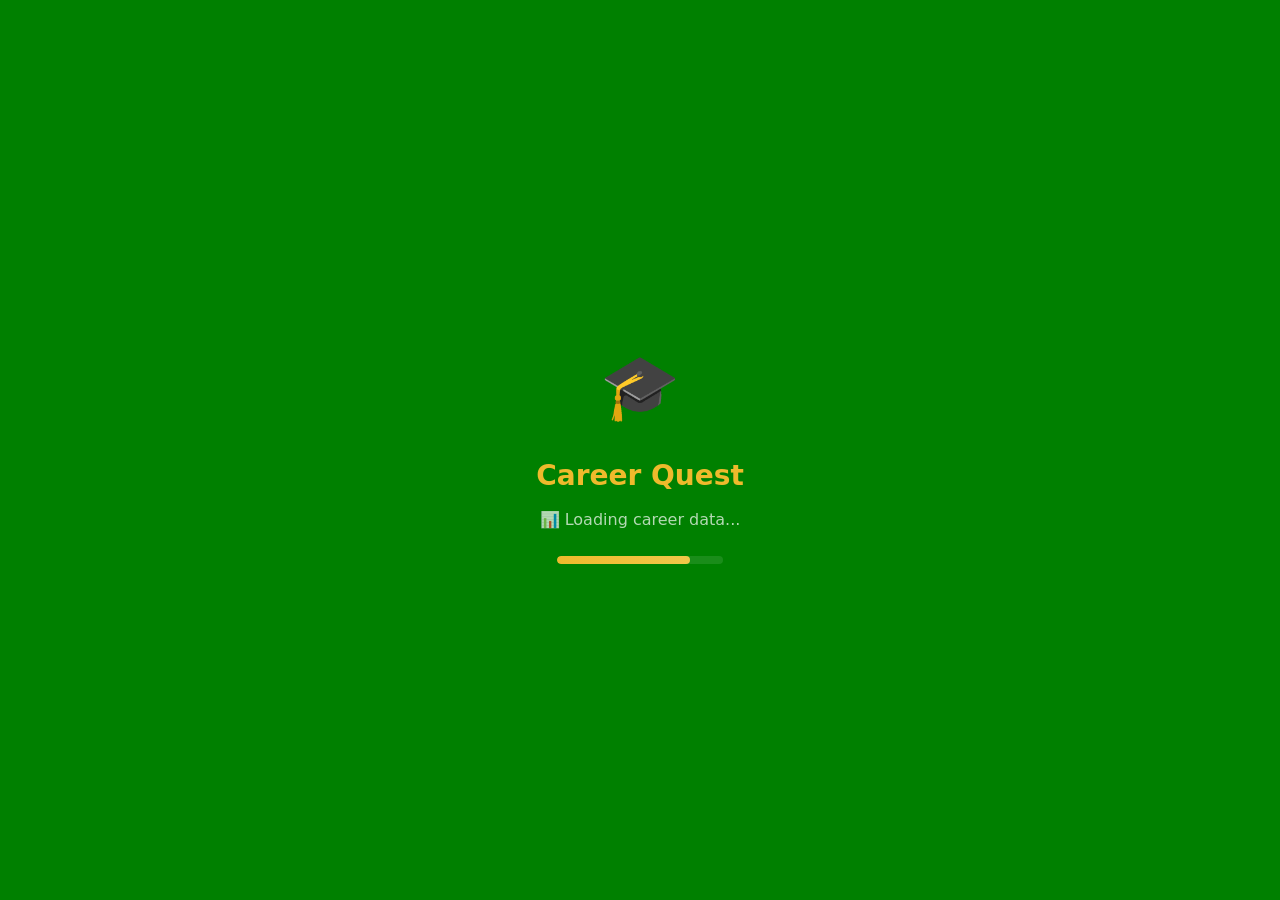
==== app.html @ ba9f9f80 "new and improved zampath" ====
<!-- ================================================================ -->
<!-- CAREER QUEST - COMPLETE APPLICATION (FULLY FIXED)               -->
<!-- ================================================================ -->
<!-- FIXES:                                                           -->
<!-- - Bell button always visible (Font Awesome + emoji fallback)   -->
<!-- - All panels (AI, discovery, explorer) have consistent styling -->
<!-- - Reminder banner has pulse animation                          -->
<!-- - Mobile optimised touch targets                              -->
<!-- ================================================================ -->

<!DOCTYPE html>
<html lang="en">
<head>
    <meta charset="UTF-8">
    <meta name="viewport" content="width=device-width, initial-scale=1.0, maximum-scale=1.0, user-scalable=yes">
    <meta name="description" content="Career Quest - Free career guidance tool for Zambian students. Discover your perfect career path based on your interests and strengths.">
    <meta name="theme-color" content="#008000">
    <meta name="color-scheme" content="light dark">
    <title>© ZamPath - Career Quest</title>
    <link rel="manifest" href="manifest.json">
    <link rel="apple-touch-icon" href="data:image/svg+xml,%3Csvg xmlns='http://www.w3.org/2000/svg' viewBox='0 0 192 192'%3E%3Crect width='192' height='192' rx='40' fill='%23008000'/%3E%3Crect x='8' y='8' width='176' height='176' rx='32' fill='none' stroke='%23eeba2c' stroke-width='3' opacity='0.4'/%3E%3Ctext x='96' y='130' font-size='90' text-anchor='middle'%3E🎓%3C/text%3E%3C/svg%3E">
    <link rel="icon" href="data:image/svg+xml,<svg xmlns='http://www.w3.org/2000/svg' viewBox='0 0 100 100'><text y='.9em' font-size='90'>🎓</text></svg>">
    <link rel="stylesheet" href="https://cdnjs.cloudflare.com/ajax/libs/font-awesome/6.0.0-beta3/css/all.min.css">
    <link rel="stylesheet" href="style.css">
    <script src="libs/chart.min.js"></script>
</head>
<body>

<!-- ================================================================ -->
<!-- LOADING SCREEN – ONLY on first browser visit, never in standalone -->
<!-- ================================================================ -->
<div id="loading-screen" style="position:fixed;top:0;left:0;width:100%;height:100%;background:#008000;z-index:99999;display:flex;flex-direction:column;justify-content:center;align-items:center;transition:opacity 0.6s ease;">
    <div style="text-align:center;">
        <div style="font-size:64px;margin-bottom:16px;animation:logoFloat 2s ease-in-out infinite;">🎓</div>
        <h2 style="color:#eeba2c;font-size:28px;font-weight:700;margin-bottom:8px;">Career Quest</h2>
        <p id="loading-status" style="color:rgba(255,255,255,0.7);font-size:16px;margin-bottom:24px;">Loading...</p>
        <div style="max-width:300px;width:80%;margin:0 auto;background:rgba(255,255,255,0.1);border-radius:50px;overflow:hidden;height:8px;">
            <div id="loading-progress" style="width:0%;height:100%;background:linear-gradient(90deg,#eeba2c,#f0c84a);border-radius:50px;transition:width 0.3s ease;"></div>
        </div>
        <div id="loading-download-btn" style="display:none;margin-top:20px;">
            <button id="loading-install-btn" style="background:#eeba2c;color:#008000;font-weight:700;padding:14px 36px;border-radius:50px;border:none;cursor:pointer;font-size:18px;min-height:54px;">📲 Install App</button>
        </div>
    </div>
</div>

<!-- ================================================================ -->
<!-- DOWNLOAD GUIDE MODAL – shows after installation                 -->
<!-- ================================================================ -->
<div id="download-guide-modal" style="display:none;position:fixed;top:0;left:0;width:100%;height:100%;background:rgba(0,0,0,0.7);z-index:9998;justify-content:center;align-items:center;padding:20px;">
    <div style="background:var(--bg-secondary);border-radius:var(--radius-lg);max-width:400px;width:100%;padding:30px;text-align:center;box-shadow:var(--shadow-xl);">
        <span style="font-size:48px;display:block;margin-bottom:12px;">📲</span>
        <h2 style="color:var(--zm-green);margin-bottom:8px;">App Installed!</h2>
        <p style="color:var(--text-secondary);font-size:16px;margin-bottom:16px;">Your app is now on your phone. Here's how to find it:</p>
        <div style="text-align:left;background:var(--bg-tertiary);padding:16px;border-radius:var(--radius-sm);margin-bottom:16px;">
            <p style="margin-bottom:8px;"><strong>📱 On Android:</strong></p>
            <ol style="padding-left:20px;color:var(--text-secondary);line-height:2;">
                <li>Go to your <strong>Home Screen</strong></li>
                <li>Look for the <strong>🎓 Career Quest</strong> icon</li>
                <li>Tap it to open!</li>
            </ol>
            <p style="margin-top:8px;font-size:13px;color:var(--text-muted);">💡 It might be on your last home screen page.</p>
        </div>
        <button onclick="closeDownloadGuide()" class="btn-primary" style="width:100%;">Got it! 👍</button>
    </div>
</div>

<!-- ================================================================ -->
<!-- MAIN APP                                                        -->
<!-- ================================================================ -->
<div id="app">
    <!-- TOP BAR -->
    <nav class="top-bar" role="navigation" aria-label="App navigation">
        <div class="top-bar-brand">
            <a href="index.html" class="back-home-link" style="text-decoration:none;color:var(--zm-green);display:flex;align-items:center;gap:6px;font-weight:600;font-size:14px;transition:all 0.3s ease;">
                <span style="font-size:18px;">←</span>
                <span data-translate="back_home">Back to ZamPath.ai</span>
            </a>
            <span class="brand-divider">|</span>
            <span class="brand-icon" aria-hidden="true">🎓</span>
            <span class="brand-name" data-translate="app_name">Career Quest</span>
        </div>
        <div class="top-bar-actions">
            <!-- Language Switcher -->
            <div class="language-switcher" role="group" aria-label="Language selector">
                <button class="lang-btn active" data-lang="en" aria-label="English" title="English">
                    <span class="flag">🇬🇧</span>
                    <span class="lang-label">EN</span>
                </button>
                <button class="lang-btn" data-lang="ny" aria-label="Nyanja" title="Nyanja (Chinyanja)">
                    <span class="flag">🇿🇲</span>
                    <span class="lang-label">NY</span>
                </button>
                <button class="lang-btn" data-lang="bem" aria-label="Bemba" title="Bemba (Icibemba)">
                    <span class="flag">🇿🇲</span>
                    <span class="lang-label">BE</span>
                </button>
                <button class="lang-btn" data-lang="tonga" aria-label="Tonga" title="Tonga (Chitonga)">
                    <span class="flag">🇿🇲</span>
                    <span class="lang-label">TO</span>
                </button>
            </div>
            
            <!-- BELL – always visible with emoji fallback -->
            <div class="bell-container" id="bell-container">
                <button class="bell-button" id="bell-button" aria-label="Notifications">
                    <span class="bell-icon">
                        <i class="fas fa-bell"></i>
                        <span class="bell-emoji" style="display:none;">🔔</span>
                    </span>
                    <span class="bell-dot" id="bell-dot" style="display:none;"></span>
                </button>
                <div class="bell-panel" id="bell-panel" style="display:none;">
                    <div class="bell-panel-header">
                        <h4>📢 Updates &amp; Install</h4>
                        <button class="bell-close" id="bell-close">×</button>
                    </div>
                    <div class="bell-panel-body" id="bell-panel-body">
                        <p style="color:var(--text-muted);text-align:center;padding:20px 0;">Loading...</p>
                    </div>
                </div>
            </div>
            
            <!-- Dark mode toggle -->
            <button class="dark-mode-toggle" id="dark-mode-toggle" aria-label="Toggle dark mode">
                <span id="theme-icon" aria-hidden="true">🌙</span>
                <span id="theme-label" data-translate="dark_mode">Dark</span>
            </button>
        </div>
    </nav>

    <!-- MAIN CONTENT -->
    <main id="main-content">
        <!-- WELCOME SCREEN -->
        <section id="welcome-screen" class="screen active" role="region" aria-label="Welcome">
            <div class="welcome-content">
                <div class="logo" aria-hidden="true">🎓</div>
                <h1 data-translate="welcome_title">Career Quest</h1>
                <p class="subtitle" data-translate="welcome_subtitle" id="typing-subtitle">Discover Your Path to a Bright Future</p>
                <p class="description" data-translate="welcome_description">
                    Not sure what career is right for you? Don't worry!
                    Answer a few questions and we'll help you discover your perfect career path.
                </p>
                <div id="saved-progress-banner"></div>
                <div class="welcome-buttons">
                    <button id="start-quiz-btn" class="btn-primary" data-translate="start_quiz">🚀 Get Started</button>
                    <button id="i-dont-know-btn" class="btn-secondary" data-translate="i_dont_know">🤷 I Have No Idea</button>
                    <button id="sample-results-btn" class="btn-secondary" style="border-color:var(--zm-orange);color:var(--zm-orange);" onclick="loadSampleResults()" data-translate="sample_results">📊 View Sample Results</button>
                </div>
                <p class="note">
                    <span data-translate="built_for">© Built for Zambian Students.</span>
                    <span data-translate="works_offline">💻 Works Offline.</span>
                    <span data-translate="free_forever">💰 Free Forever.</span>
                    <span>&copy; 2026 STUDY DOJO. All rights reserved by David Mutesa.</span>
                    <span>Contact: davidjuniormutesa@gmail.com</span>
                    <span data-translate="quote">"The only way to predict the future is to create it." – Abraham Lincoln</span>
                </p>
            </div>
        </section>

        <!-- QUIZ SCREEN -->
        <section id="quiz-screen" class="screen" role="region" aria-label="Career Quiz">
            <div class="quiz-container">
                <div class="quiz-header">
                    <span id="question-counter" aria-live="polite">Question 1 of 30</span>
                </div>
                <div class="progress-bar" role="progressbar" aria-valuemin="0" aria-valuemax="100" aria-valuenow="0" id="progress-bar">
                    <div id="progress-fill" class="progress-fill"></div>
                </div>
                <div id="question-container" aria-live="polite">
                    <h2 id="question-text">Loading question...</h2>
                    <div id="options-container" role="group" aria-label="Answer options"></div>
                    <p id="multi-select-hint" style="font-size:13px;color:var(--text-muted);margin-top:8px;display:none;" data-translate="multi_select_hint">
                        💡 You can select <strong>MULTIPLE</strong> answers for this question. Choose all that apply!
                    </p>
                </div>
                <div class="quiz-navigation">
                    <button id="prev-btn" class="btn-secondary" style="display:none;" aria-label="Previous question" data-translate="previous">⬅ Previous</button>
                    <button id="next-btn" class="btn-primary" disabled aria-label="Next question" data-translate="next">➡ Next</button>
                </div>
                <p class="quiz-tip" aria-hidden="true">
                    <span data-translate="keyboard_tip">Tip:</span> <kbd>1</kbd>-<kbd>9</kbd> <span data-translate="keyboard_select">to select</span>, <kbd>Enter</kbd> <span data-translate="keyboard_next">for next</span>, <kbd>Backspace</kbd> <span data-translate="keyboard_prev">for previous</span>
                </p>
            </div>
        </section>

        <!-- RESULTS SCREEN -->
        <section id="results-screen" class="screen" role="region" aria-label="Career Results">
            <div class="results-container">
                <header class="results-header">
                    <h1 data-translate="results_title">🎉 Your Career Matches</h1>
                    <p id="results-subtitle" data-translate="results_subtitle">Based on your answers, here are the best careers for you!</p>
                </header>

                <div class="stats-summary" id="stats-summary" aria-label="Result statistics"></div>
                <div id="personality-insights"></div>
                <div id="trait-radar-section"></div>

                <div class="radar-chart-section">
                    <h2 data-translate="personality_title">🧠 Your Personality Profile</h2>
                    <p style="color:var(--text-secondary);font-size:14px;margin-bottom:16px;" data-translate="personality_desc">
                        This radar chart shows your strongest personality traits based on your answers.
                        The further out the line goes, the stronger the trait!
                    </p>
                    <div class="chart-container">
                        <canvas id="personalityChart"></canvas>
                    </div>
                </div>

                <div class="results-toolbar">
                    <input type="search" class="search-bar" id="career-search" placeholder="🔍 Search careers..." aria-label="Search careers" data-translate="search_placeholder">
                    <div class="filter-chips" id="filter-chips" role="group" aria-label="Filter by cluster"></div>
                </div>

                <div id="career-matches" role="list" aria-label="Career match results"></div>

                <div class="pathway-recommendations">
                    <h2 data-translate="pathway_title">🗺️ Your Career Pathway</h2>
                    <p data-translate="pathway_desc">To pursue your recommended careers, you should follow this pathway in Form 1-4:</p>
                    <div id="pathway-display"></div>
                </div>

                <div class="subject-recommendations">
                    <h2 data-translate="subjects_title">📚 Your Recommended Subjects</h2>
                    <div id="subject-list"></div>
                    <p class="subject-note" data-translate="subjects_note">
                        💡 Check with your school to see which subjects are available.
                        Talk to your guidance teacher for more advice!
                    </p>
                </div>

                <section class="career-web">
                    <h2 data-translate="career_web_title">🗺️ Career Web Map</h2>
                    <p class="web-instruction" data-translate="career_web_instruction">Click on any cluster to explore careers</p>
                    <div id="career-clusters"></div>
                </section>

                <section class="comparison-tool">
                    <h2 data-translate="compare_title">📊 Compare Careers</h2>
                    <p data-translate="compare_desc">Select up to <strong>5</strong> careers to compare side by side</p>
                    <div id="comparison-selectors"></div>
                    <div id="comparison-table"></div>
                    <button id="clear-comparison-btn" class="btn-secondary btn-small" style="margin-top:12px;" data-translate="clear_all">🗑️ Clear All</button>
                </section>

                <section id="ai-discovery-section" class="ai-discovery-section" style="display:block; margin-top:2rem;">
                    <div class="ai-discovery-divider"></div>
                    <div class="ai-discovery-header">
                        <h2 data-translate="ai_discovery_title">🤖 Want More Career Ideas?</h2>
                        <p data-translate="ai_discovery_desc">We found <strong id="ai-total-careers">0</strong> careers for you. Want more options?</p>
                    </div>
                    <div class="ai-discovery-buttons">
                        <button class="btn-primary" id="smart-discover-btn" data-translate="smart_discover">🔍 Smart Discovery</button>
                        <button class="btn-secondary" id="ai-discover-btn" data-translate="ai_chat">🤖 Ask AI (Free)</button>
                        <button class="btn-secondary" id="explore-all-btn" data-translate="explore_all">🎯 Explore All Careers</button>
                    </div>
                    <div id="smart-discovery-panel" style="display:none;"></div>
                    <div id="ai-discovery-panel" style="display:none;"></div>
                    <div id="career-explorer-panel" style="display:none;"></div>
                </section>

                <div class="share-results-section">
                    <h3 data-translate="share_title">📤 Share Your Results</h3>
                    <p data-translate="share_desc">Share your career matches with parents, teachers, or friends!</p>
                    <div class="share-buttons">
                        <button id="share-link-btn" class="btn-primary btn-small" data-translate="share_copy">📋 Copy Link</button>
                        <button id="share-whatsapp-btn" class="btn-secondary btn-small" data-translate="share_whatsapp">💬 WhatsApp</button>
                        <button id="share-email-btn" class="btn-secondary btn-small" data-translate="share_email">📧 Email</button>
                    </div>
                    <div id="share-link-container" style="margin-top:10px;display:none;background:var(--bg-tertiary);padding:10px;border-radius:var(--radius-sm);border:1px solid var(--border-light);">
                        <input type="text" id="share-link-input" readonly style="width:100%;background:transparent;border:none;color:var(--text-primary);font-size:13px;font-family:inherit;">
                        <span style="font-size:12px;color:var(--zm-green);font-weight:600;" data-translate="share_copied">✅ Copied to clipboard!</span>
                    </div>
                </div>

                <div class="results-actions">
                    <button id="download-pdf-btn" class="btn-primary" data-translate="download_pdf">📄 Download PDF Report</button>
                    <button id="print-btn" class="btn-secondary" data-translate="print_report">🖨️ Print Report</button>
                    <button id="retake-btn" class="btn-secondary" data-translate="retake_quiz">🔄 Retake Quiz</button>
                    <button id="reset-toolbar-btn" class="btn-secondary btn-small" data-translate="reset_toolbar">🔄 Reset Tools</button>
                    <div class="pdf-options">
                        <label>
                            <input type="radio" name="color-mode" value="color" checked> 🎨 <span data-translate="color_mode">Color</span>
                        </label>
                        <label>
                            <input type="radio" name="color-mode" value="bw"> ⚫ <span data-translate="bw_mode">Black & White</span>
                        </label>
                    </div>
                </div>

                <div id="discovery-mode" style="display:none;">
                    <div class="discovery-header">
                        <h2 data-translate="discovery_title">🔍 Discovery Mode</h2>
                        <p data-translate="discovery_desc">That's okay! Let's explore all your options together.</p>
                        <p style="font-size:14px;color:var(--text-muted);" data-translate="discovery_instruction">
                            Click on a cluster below to see careers. Then click <strong>"Read More"</strong> for details or 
                            <strong>"Add to Compare"</strong> to compare careers side-by-side.
                        </p>
                    </div>
                    <div id="discovery-content"></div>
                    <div class="discovery-comparison">
                        <h3 data-translate="discovery_compare">📊 Your Discovery Comparison (<span id="discovery-compare-count">0</span>/5)</h3>
                        <div id="discovery-compare-table">
                            <p style="color:var(--text-muted);padding:20px;text-align:center;" data-translate="discovery_compare_empty">
                                Add careers from the clusters above to compare them here.
                            </p>
                        </div>
                        <button id="clear-discovery-compare-btn" class="btn-secondary btn-small" style="margin-top:12px;" data-translate="clear_all">🗑️ Clear All</button>
                    </div>
                </div>
            </div>
        </section>
    </main>
</div>

<!-- ================================================================ -->
<!-- MODAL                                                           -->
<!-- ================================================================ -->
<div id="career-modal" class="modal" role="dialog" aria-modal="true" aria-labelledby="modal-career-name">
    <div class="modal-content">
        <button class="modal-close" aria-label="Close details">&times;</button>
        <div id="career-detail-content"></div>
        <button id="modal-add-to-compare" class="btn-primary btn-small" style="margin-top:16px;display:none;" data-translate="add_to_compare">➕ Add to Compare</button>
    </div>
</div>

<!-- ================================================================ -->
<!-- LIBRARIES                                                       -->
<!-- ================================================================ -->
<script src="libs/html2canvas.min.js"></script>
<script src="libs/jspdf.umd.min.js"></script>
<script src="script.js"></script>

<!-- ================================================================ -->
<!-- LOADING & BELL JAVASCRIPT (FIXED LOADING BEHAVIOR)             -->
<!-- ================================================================ -->
<script>
// ================================================================
// LOADING SCREEN – ONLY on first browser visit, never in standalone
// ================================================================

var loadingProgress = document.getElementById('loading-progress');
var loadingStatus = document.getElementById('loading-status');
var loadingScreen = document.getElementById('loading-screen');
var loadingInstallBtn = document.getElementById('loading-download-btn');
var deferredInstallPrompt = null;
var loadingComplete = false;

function shouldShowLoading() {
    if (window.matchMedia('(display-mode: standalone)').matches) return false;
    var hasVisited = localStorage.getItem('career_quest_visited');
    if (hasVisited === 'true') return false;
    return true;
}

var progressSteps = [
    { pct: 20, text: '📚 Loading careers...' },
    { pct: 40, text: '🧠 Preparing questions...' },
    { pct: 60, text: '🎯 Setting up AI engine...' },
    { pct: 80, text: '📊 Loading career data...' },
    { pct: 95, text: '🚀 Almost ready...' }
];
var currentStep = 0;

function updateLoadingProgress(pct, text) {
    if (pct !== undefined) loadingProgress.style.width = Math.min(pct, 100) + '%';
    if (text) loadingStatus.textContent = text;
}

function simulateLoading() {
    if (currentStep < progressSteps.length) {
        var step = progressSteps[currentStep];
        updateLoadingProgress(step.pct, step.text);
        currentStep++;
        setTimeout(simulateLoading, 150 + Math.random() * 200);
    } else {
        updateLoadingProgress(100, '🎉 Ready!');
        setTimeout(function() { hideLoadingScreen(); }, 400);
    }
}

function hideLoadingScreen() {
    if (loadingComplete) return;
    loadingComplete = true;
    loadingScreen.style.opacity = '0';
    setTimeout(function() {
        loadingScreen.style.display = 'none';
        if (!window.matchMedia('(display-mode: standalone)').matches) {
            localStorage.setItem('career_quest_visited', 'true');
        }
        initBellSystem();
    }, 500);
}

var showLoading = shouldShowLoading();

if (showLoading) {
    loadingScreen.style.display = 'flex';
    setTimeout(simulateLoading, 300);
    setTimeout(function() { if (!loadingComplete) hideLoadingScreen(); }, 5000);
} else {
    loadingScreen.style.display = 'none';
    loadingComplete = true;
    if (!window.matchMedia('(display-mode: standalone)').matches) {
        localStorage.setItem('career_quest_visited', 'true');
    }
    setTimeout(initBellSystem, 200);
}

if ('serviceWorker' in navigator) {
    navigator.serviceWorker.register('/sw.js')
        .then(function(reg) {
            console.log('✅ Service Worker registered');
            if (reg.waiting) {
                if (!loadingComplete) {
                    updateLoadingProgress(90, '🔄 Updating app...');
                }
                reg.waiting.addEventListener('statechange', function() {
                    if (this.state === 'activated') {
                        if (!loadingComplete) {
                            updateLoadingProgress(100, '✅ Update complete!');
                            setTimeout(hideLoadingScreen, 500);
                        }
                    }
                });
            }
        })
        .catch(function(e) { console.log('❌ Service Worker registration failed:', e); });
}

window.addEventListener('beforeinstallprompt', function(e) {
    e.preventDefault();
    deferredInstallPrompt = e;
    if (!loadingComplete) {
        loadingInstallBtn.style.display = 'block';
    }
});

document.getElementById('loading-install-btn').addEventListener('click', function() {
    if (deferredInstallPrompt) {
        deferredInstallPrompt.prompt();
        deferredInstallPrompt.userChoice.then(function(choiceResult) {
            if (choiceResult.outcome === 'accepted') {
                loadingInstallBtn.style.display = 'none';
                if (!loadingComplete) {
                    hideLoadingScreen();
                }
            }
            deferredInstallPrompt = null;
        });
    }
});

function showDownloadGuide() {
    var guide = document.getElementById('download-guide-modal');
    if (guide) guide.style.display = 'flex';
}
function closeDownloadGuide() {
    var guide = document.getElementById('download-guide-modal');
    if (guide) guide.style.display = 'none';
}

// ================================================================
// BELL NOTIFICATION SYSTEM (FULLY FUNCTIONAL)
// ================================================================

var bellButton, bellPanel, bellClose, bellDot, bellBody;
var isBellOpen = false;
var updateAvailable = false;
var installPromptEvent = null;

function initBellSystem() {
    bellButton = document.getElementById('bell-button');
    bellPanel = document.getElementById('bell-panel');
    bellClose = document.getElementById('bell-close');
    bellDot = document.getElementById('bell-dot');
    bellBody = document.getElementById('bell-panel-body');

    bellButton.addEventListener('click', function(e) {
        e.stopPropagation();
        toggleBell();
    });

    bellClose.addEventListener('click', function(e) {
        e.stopPropagation();
        closeBell();
    });

    document.addEventListener('click', function(e) {
        if (isBellOpen) {
            var container = document.getElementById('bell-container');
            if (container && !container.contains(e.target)) {
                closeBell();
            }
        }
    });

    window.addEventListener('beforeinstallprompt', function(e) {
        e.preventDefault();
        installPromptEvent = e;
        updateBellContent();
    });

    window.addEventListener('appinstalled', function() {
        localStorage.setItem('app_installed', 'true');
        showBellDot(false);
        setTimeout(updateBellContent, 500);
        setTimeout(showDownloadGuide, 1000);
    });

    if ('serviceWorker' in navigator) {
        navigator.serviceWorker.addEventListener('message', function(event) {
            if (event.data && event.data.type === 'UPDATE_AVAILABLE') {
                updateAvailable = true;
                showBellDot(true);
                updateBellContent();
            }
        });
    }

    setTimeout(updateBellContent, 500);
}

function isAppInstalled() {
    if (window.matchMedia('(display-mode: standalone)').matches) return true;
    if (localStorage.getItem('app_installed') === 'true') return true;
    if (window.navigator.standalone === true) return true;
    return false;
}

function showBellDot(show) {
    bellDot.style.display = show ? 'block' : 'none';
}

function updateBellContent() {
    var installed = isAppInstalled();
    var html = '';

    html += '<div style="margin-bottom:14px;font-size:15px;">';
    html += '<span class="bell-status-badge ' + (installed ? 'installed' : 'not-installed') + '" style="font-size:14px;padding:4px 14px;">';
    html += installed ? '✅ App Installed' : '📲 Not Installed';
    html += '</span>';
    if (installed) {
        html += ' <span style="font-size:13px;color:var(--text-muted);">👍 Ready offline</span>';
    }
    html += '</div>';

    if (updateAvailable) {
        html += '<div class="bell-item" style="padding:14px 0;">';
        html += '<div class="bell-item-icon" style="font-size:28px;">🔄</div>';
        html += '<div class="bell-item-content">';
        html += '<div class="bell-item-title" style="font-size:16px;">New Update Available!</div>';
        html += '<div class="bell-item-desc" style="font-size:14px;">A new version is ready.</div>';
        html += '<div class="bell-item-action" style="margin-top:10px;">';
        html += '<button class="btn-primary btn-small" onclick="refreshApp()" style="padding:8px 20px;font-size:14px;min-height:44px;">🔄 Update Now</button>';
        html += '</div>';
        html += '</div>';
        html += '</div>';
    }

    if (!installed) {
        html += '<div class="bell-item" style="padding:14px 0;">';
        html += '<div class="bell-item-icon" style="font-size:28px;">📲</div>';
        html += '<div class="bell-item-content">';
        html += '<div class="bell-item-title" style="font-size:16px;">Install Career Quest</div>';
        html += '<div class="bell-item-desc" style="font-size:14px;">Get the app on your home screen.</div>';
        html += '<div class="bell-item-action" style="margin-top:10px;">';
        html += '<button class="bell-install-btn" id="bell-install-btn" style="padding:12px 24px;font-size:16px;min-height:50px;">📲 Install App</button>';
        html += '</div>';
        html += '</div>';
        html += '</div>';
    } else {
        html += '<div class="bell-item" style="padding:14px 0;">';
        html += '<div class="bell-item-icon" style="font-size:28px;">🎯</div>';
        html += '<div class="bell-item-content">';
        html += '<div class="bell-item-title" style="font-size:16px;">App is Installed!</div>';
        html += '<div class="bell-item-desc" style="font-size:14px;">Open from your home screen anytime.</div>';
        html += '</div>';
        html += '</div>';
    }

    html += '<div style="margin-top:12px;padding-top:12px;border-top:1px solid var(--border-light);">';
    html += '<div style="font-size:13px;color:var(--text-muted);">💡 Tips:</div>';
    html += '<ul style="font-size:13px;color:var(--text-secondary);padding-left:18px;margin-top:4px;line-height:2;">';
    html += '<li>📶 Works offline after install</li>';
    html += '<li>🔄 Auto-updates when connected</li>';
    html += '<li>🇿🇲 Built for Zambia</li>';
    html += '</ul>';
    html += '</div>';

    bellBody.innerHTML = html;

    var installBtn = document.getElementById('bell-install-btn');
    if (installBtn) {
        installBtn.addEventListener('click', function() {
            if (installPromptEvent) {
                installPromptEvent.prompt();
                installPromptEvent.userChoice.then(function(choiceResult) {
                    if (choiceResult.outcome === 'accepted') {
                        localStorage.setItem('app_installed', 'true');
                        closeBell();
                        showToast('🎉 App installed! Check your home screen.');
                        setTimeout(updateBellContent, 1000);
                    }
                    installPromptEvent = null;
                });
            } else {
                showDownloadGuide();
            }
        });
    }
}

window.refreshApp = function() {
    if ('serviceWorker' in navigator) {
        navigator.serviceWorker.ready.then(function(reg) {
            if (reg.waiting) {
                reg.waiting.postMessage({ type: 'SKIP_WAITING' });
            }
            setTimeout(function() { window.location.reload(); }, 500);
        });
    } else {
        window.location.reload();
    }
};

function toggleBell() {
    if (isBellOpen) closeBell();
    else openBell();
}

function openBell() {
    isBellOpen = true;
    bellPanel.style.display = 'block';
    updateBellContent();
    showBellDot(false);
}

function closeBell() {
    isBellOpen = false;
    bellPanel.style.display = 'none';
}

function showToast(message, duration) {
    duration = duration || 3000;
    var container = document.getElementById('toast-container');
    if (!container) {
        container = document.createElement('div');
        container.className = 'toast-container';
        document.body.appendChild(container);
    }
    var toast = document.createElement('div');
    toast.className = 'toast';
    toast.textContent = message;
    container.appendChild(toast);
    setTimeout(function() { if (toast.parentNode) toast.remove(); }, duration);
}
</script>

</body>
</html>
---- style.css ----
/* ============================================================ */
/* CAREER QUEST - COMPLETE STYLESHEET (UNIFIED & POLISHED)     */
/* ============================================================ */
/* Changes:                                                     */
/* - Bell button always visible (emoji fallback)                */
/* - Consistent styling for all panels (shadow, radius, padding) */
/* - Reminder banner with subtle pulse animation                */
/* - Mobile optimised: larger touch targets, better spacing     */
/* ============================================================ */

:root {
    --zm-green: #008000;
    --zm-green-dark: #006600;
    --zm-green-light: #e8f5e9;
    --zm-green-glow: rgba(0, 128, 0, 0.15);
    --zm-red: #DE2010;
    --zm-orange: #EF7D00;
    --zm-black: #1a1a2e;
    --zm-gold: #eeba2c;

    --gradient-primary: linear-gradient(135deg, #008000, #00b800, #00cc00);
    --gradient-secondary: linear-gradient(135deg, #EF7D00, #FF6B00);
    --gradient-accent: linear-gradient(135deg, #DE2010, #FF3333);

    --bg-primary: #ffffff;
    --bg-secondary: #f8f9fa;
    --bg-tertiary: #f4f6f9;
    --bg-hover: #f0fff0;
    --bg-glass: rgba(255, 255, 255, 0.85);
    --text-primary: #1a202c;
    --text-secondary: #4a5568;
    --text-muted: #718096;
    --text-inverse: #ffffff;
    --border-light: #e2e8f0;
    --border-medium: #cbd5e1;

    --shadow-sm: 0 1px 3px rgba(0, 0, 0, 0.08);
    --shadow-md: 0 4px 12px rgba(0, 0, 0, 0.1);
    --shadow-lg: 0 10px 30px rgba(0, 0, 0, 0.12);
    --shadow-xl: 0 20px 60px rgba(0, 0, 0, 0.15);
    --shadow-green: 0 4px 15px rgba(0, 128, 0, 0.25);

    --radius-sm: 8px;
    --radius-md: 12px;
    --radius-lg: 20px;
    --radius-xl: 50px;

    --transition-fast: 0.15s ease;
    --transition-base: 0.3s ease;
    --transition-slow: 0.5s ease;
    --transition-bounce: 0.4s cubic-bezier(0.34, 1.56, 0.64, 1);

    --font-family: system-ui, -apple-system, BlinkMacSystemFont, 'Segoe UI', Roboto, Oxygen, Ubuntu, Cantarell, sans-serif;
    --font-mono: 'SF Mono', 'Fira Code', monospace;
}

/* Dark mode – matched with landing page */
body.dark-mode {
    --bg-primary: #0f172a;
    --bg-secondary: #1e293b;
    --bg-tertiary: #334155;
    --bg-hover: #1e3a2e;
    --bg-glass: rgba(30, 41, 59, 0.9);
    --text-primary: #f1f5f9;
    --text-secondary: #94a3b8;
    --text-muted: #64748b;
    --border-light: #334155;
    --border-medium: #475569;
    --shadow-sm: 0 1px 3px rgba(0, 0, 0, 0.3);
    --shadow-md: 0 4px 12px rgba(0, 0, 0, 0.4);
    --shadow-lg: 0 10px 30px rgba(0, 0, 0, 0.5);
    --shadow-xl: 0 20px 60px rgba(0, 0, 0, 0.6);
    --zm-green-light: #052e16;
    --zm-red-light: #2d0a0a;
    --zm-orange-light: #2d1a00;
}

* { margin: 0; padding: 0; box-sizing: border-box; }
html { scroll-behavior: smooth; -webkit-text-size-adjust: 100%; }
body {
    font-family: var(--font-family);
    background: var(--bg-primary);
    color: var(--text-primary);
    min-height: 100vh;
    padding: 20px;
    line-height: 1.6;
    transition: background var(--transition-slow), color var(--transition-slow);
    -webkit-font-smoothing: antialiased;
}

::selection { background: var(--zm-green); color: white; }

::-webkit-scrollbar { width: 6px; height: 6px; }
::-webkit-scrollbar-track { background: var(--bg-tertiary); border-radius: 10px; }
::-webkit-scrollbar-thumb { background: linear-gradient(180deg, var(--zm-green), var(--zm-green-dark)); border-radius: 10px; }
::-webkit-scrollbar-thumb:hover { background: var(--zm-green-dark); }

:focus-visible { outline: 3px solid var(--zm-green); outline-offset: 2px; border-radius: 4px; }
:focus:not(:focus-visible) { outline: none; }

/* ============================================================ */
/* LOADING SCREEN ANIMATIONS                                    */
/* ============================================================ */
@keyframes logoFloat {
    0%, 100% { transform: translateY(0px) scale(1); }
    50% { transform: translateY(-10px) scale(1.05); }
}

/* ============================================================ */
/* SKIP LINK                                                    */
/* ============================================================ */
.skip-link {
    position: absolute; top: -100%; left: 50%; transform: translateX(-50%);
    background: var(--zm-green); color: white; padding: 12px 24px;
    border-radius: 0 0 var(--radius-sm) var(--radius-sm); z-index: 10000;
    font-weight: 600; text-decoration: none; transition: top var(--transition-fast);
}
.skip-link:focus { top: 0; }

/* ============================================================ */
/* PARTICLES CANVAS                                             */
/* ============================================================ */
.particles-canvas {
    position: fixed; top: 0; left: 0; width: 100%; height: 100%;
    pointer-events: none; z-index: 0;
}

/* ============================================================ */
/* MAIN APP CONTAINER                                           */
/* ============================================================ */
#app {
    max-width: 960px; margin: 0 auto; background: var(--bg-secondary);
    border-radius: var(--radius-lg); padding: 0; box-shadow: var(--shadow-xl);
    position: relative; overflow: hidden; border: 1px solid var(--border-light);
    transition: background var(--transition-slow), border-color var(--transition-slow);
}

/* ============================================================ */
/* TOP NAVIGATION BAR                                           */
/* ============================================================ */
.top-bar {
    display: flex; justify-content: space-between; align-items: center;
    padding: 12px 24px; background: var(--bg-glass); backdrop-filter: blur(8px);
    -webkit-backdrop-filter: blur(8px); border-bottom: 1px solid var(--border-light);
    position: sticky; top: 0; z-index: 100;
    transition: background var(--transition-slow), border-color var(--transition-slow);
}

.top-bar-brand {
    display: flex; align-items: center; gap: 8px; font-weight: 700;
    font-size: 16px; color: var(--zm-green); flex-wrap: wrap;
}
.back-home-link { transition: all var(--transition-fast); }
.back-home-link:hover { color: var(--zm-green-dark); transform: translateX(-3px); }
.brand-divider { color: var(--border-light); font-weight: 300; margin: 0 4px; }
.brand-name {
    font-weight: 800; background: var(--gradient-primary);
    -webkit-background-clip: text; -webkit-text-fill-color: transparent; background-clip: text;
}
.top-bar-actions { display: flex; gap: 8px; align-items: center; }

/* ============================================================ */
/* LANGUAGE SWITCHER                                            */
/* ============================================================ */
.language-switcher {
    display: flex; gap: 2px; align-items: center; padding: 2px 4px;
    background: var(--bg-tertiary); border-radius: var(--radius-xl);
    border: 1px solid var(--border-light);
}
.lang-btn {
    background: transparent; border: none; border-radius: var(--radius-xl);
    padding: 4px 8px; cursor: pointer; font-family: inherit; display: flex;
    align-items: center; gap: 4px; transition: all var(--transition-fast);
    color: var(--text-muted); font-size: 12px; font-weight: 500; min-height: 32px;
}
.lang-btn .flag { font-size: 16px; }
.lang-btn .lang-label { font-size: 10px; font-weight: 600; }
.lang-btn:hover { background: var(--bg-hover); color: var(--zm-green); }
.lang-btn.active { background: var(--zm-green); color: white; box-shadow: var(--shadow-green); }
.lang-btn.active:hover { background: var(--zm-green-dark); }

/* ============================================================ */
/* DARK MODE TOGGLE                                             */
/* ============================================================ */
.dark-mode-toggle {
    background: var(--bg-tertiary); border: 1px solid var(--border-light);
    border-radius: var(--radius-xl); padding: 6px 14px; cursor: pointer;
    font-size: 13px; color: var(--text-secondary); display: flex;
    align-items: center; gap: 6px; transition: all var(--transition-fast);
    font-family: inherit; min-height: 36px;
}
.dark-mode-toggle:hover { border-color: var(--zm-green); color: var(--zm-green); background: var(--bg-hover); }

/* ============================================================ */
/* BELL NOTIFICATION – ALWAYS VISIBLE, LARGE TOUCH TARGET      */
/* ============================================================ */
.bell-container {
    position: relative; display: inline-block; margin-left: 4px;
}

.bell-button {
    background: var(--bg-tertiary); /* visible background */
    border: 1px solid var(--border-light);
    border-radius: 50%;
    color: var(--text-secondary);
    cursor: pointer;
    padding: 8px;
    width: 48px; height: 48px; min-width: 48px; min-height: 48px;
    display: flex; align-items: center; justify-content: center;
    font-size: 24px;
    transition: all 0.2s ease;
    position: relative;
}
.bell-button:hover {
    background: var(--zm-green-light);
    color: var(--zm-green);
    transform: scale(1.05);
}
.bell-button:active { transform: scale(0.95); }
.bell-button .bell-icon {
    line-height: 1;
    font-size: 24px;
}
/* Font Awesome fallback: if FA doesn't load, the emoji will show */
.bell-button .bell-icon .fa-bell {
    display: inline-block;
}
.bell-button .bell-icon .bell-emoji {
    display: none;
}
/* If FA fails, show emoji */
.fa-bell:not(.fa) + .bell-emoji {
    display: inline-block;
}

.bell-dot {
    position: absolute; top: 4px; right: 4px;
    width: 14px; height: 14px; background: #dc2626; border-radius: 50%;
    border: 2px solid var(--bg-secondary);
    animation: bellDotPulse 2s ease-in-out infinite;
}
@keyframes bellDotPulse {
    0%, 100% { transform: scale(1); }
    50% { transform: scale(1.3); }
}

.bell-panel {
    position: absolute; top: 56px; right: 0;
    width: 360px; max-width: 92vw;
    background: var(--bg-secondary); border: 1px solid var(--border-light);
    border-radius: var(--radius-md); box-shadow: var(--shadow-xl);
    z-index: 1000; overflow: hidden;
    animation: bellSlideDown 0.25s ease;
}
@keyframes bellSlideDown {
    from { opacity: 0; transform: translateY(-10px) scale(0.95); }
    to { opacity: 1; transform: translateY(0) scale(1); }
}

.bell-panel-header {
    display: flex; justify-content: space-between; align-items: center;
    padding: 16px 20px; border-bottom: 1px solid var(--border-light);
    background: var(--bg-tertiary);
}
.bell-panel-header h4 { font-size: 17px; font-weight: 700; color: var(--text-primary); margin: 0; }
.bell-close {
    background: none; border: none; font-size: 26px; color: var(--text-muted);
    cursor: pointer; padding: 0 4px; line-height: 1; transition: color 0.2s;
    min-width: 40px; min-height: 40px;
}
.bell-close:hover { color: var(--text-primary); }

.bell-panel-body { padding: 18px 20px; max-height: 500px; overflow-y: auto; }

.bell-item {
    display: flex; align-items: flex-start; gap: 14px;
    padding: 14px 0; border-bottom: 1px solid var(--border-light);
}
.bell-item:last-child { border-bottom: none; }
.bell-item-icon { font-size: 28px; flex-shrink: 0; width: 44px; text-align: center; }
.bell-item-content { flex: 1; }
.bell-item-title { font-weight: 600; font-size: 16px; color: var(--text-primary); }
.bell-item-desc { font-size: 14px; color: var(--text-secondary); margin-top: 2px; line-height: 1.4; }
.bell-item-action { margin-top: 10px; }

.bell-install-btn {
    background: var(--gradient-secondary); color: white; border: none;
    padding: 12px 24px; border-radius: var(--radius-xl); font-weight: 600;
    font-size: 16px; cursor: pointer; transition: all 0.2s; width: 100%;
    font-family: inherit; min-height: 50px;
}
.bell-install-btn:hover { transform: translateY(-2px); box-shadow: 0 4px 15px rgba(239, 125, 0, 0.3); }

.bell-status-badge {
    display: inline-block; padding: 4px 14px; border-radius: 20px;
    font-size: 14px; font-weight: 600;
}
.bell-status-badge.installed { background: #dcfce7; color: #166534; }
.bell-status-badge.not-installed { background: #fef3c7; color: #92400e; }

/* Dark mode bell */
body.dark-mode .bell-button {
    background: var(--bg-tertiary);
    border-color: var(--border-light);
    color: var(--text-secondary);
}
body.dark-mode .bell-button:hover {
    background: var(--bg-hover);
    color: var(--zm-green);
}
body.dark-mode .bell-dot { border-color: var(--bg-secondary); }
body.dark-mode .bell-panel { background: var(--bg-secondary); border-color: var(--border-light); }
body.dark-mode .bell-panel-header { background: var(--bg-tertiary); }
body.dark-mode .bell-item { border-bottom-color: var(--border-light); }
body.dark-mode .bell-status-badge.installed { background: #064e3b; color: #86efac; }
body.dark-mode .bell-status-badge.not-installed { background: #451a03; color: #fcd34d; }

/* ============================================================ */
/* SCREENS                                                      */
/* ============================================================ */
.screen { display: none; padding: 30px; }
.screen.active { display: block; animation: screenIn 0.4s ease; }
@keyframes screenIn {
    from { opacity: 0; transform: translateY(20px); }
    to { opacity: 1; transform: translateY(0); }
}

/* ============================================================ */
/* WELCOME SCREEN                                               */
/* ============================================================ */
.welcome-content { text-align: center; padding: 50px 20px 40px; }
.logo {
    font-size: 72px; margin-bottom: 12px; display: inline-block;
    animation: logoFloat 4s ease-in-out infinite;
    filter: drop-shadow(0 10px 20px rgba(0, 128, 0, 0.15));
}
.welcome-content h1 {
    font-size: 44px; font-weight: 900; margin-bottom: 4px; letter-spacing: -0.5px;
    background: var(--gradient-primary); -webkit-background-clip: text; -webkit-text-fill-color: transparent; background-clip: text;
}
.subtitle {
    font-size: 20px; color: var(--zm-orange); font-weight: 600; margin-bottom: 16px; display: inline-block;
}
.subtitle.typing-active::after {
    content: '|'; animation: blink-caret 0.75s step-end infinite; color: var(--zm-green); font-weight: 300;
}
@keyframes blink-caret { from, to { opacity: 1; } 50% { opacity: 0; } }

.description {
    font-size: 17px; color: var(--text-secondary); max-width: 560px; margin: 0 auto 32px; line-height: 1.7;
}
.welcome-buttons {
    display: flex; gap: 14px; justify-content: center; flex-wrap: wrap; margin-bottom: 24px;
}
.note {
    font-size: 14px; color: var(--text-muted); display: flex; flex-wrap: wrap; gap: 8px 16px; justify-content: center;
}

/* ============================================================ */
/* BUTTONS                                                      */
/* ============================================================ */
.btn-primary {
    background: var(--gradient-primary); color: var(--text-inverse); border: none;
    padding: 14px 36px; border-radius: var(--radius-xl); font-size: 17px;
    font-weight: 700; cursor: pointer; transition: all var(--transition-bounce);
    box-shadow: var(--shadow-green); font-family: inherit; position: relative;
    overflow: hidden; min-height: 50px;
}
.btn-primary::after {
    content: ''; position: absolute; inset: 0;
    background: rgba(255, 255, 255, 0.15); transform: translateX(-100%);
    transition: transform 0.4s ease;
}
.btn-primary:hover::after { transform: translateX(0); }
.btn-primary:hover { transform: translateY(-2px); box-shadow: 0 8px 25px rgba(0, 128, 0, 0.35); }
.btn-primary:disabled { opacity: 0.5; cursor: not-allowed; transform: none; box-shadow: none; }
.btn-primary:disabled::after { display: none; }

.btn-secondary {
    background: var(--bg-secondary); color: var(--text-primary);
    border: 2px solid var(--border-light); padding: 14px 36px;
    border-radius: var(--radius-xl); font-size: 17px; font-weight: 600;
    cursor: pointer; transition: all var(--transition-base); font-family: inherit;
    min-height: 50px;
}
.btn-secondary:hover { border-color: var(--zm-green); color: var(--zm-green); background: var(--zm-green-light); transform: translateY(-2px); }
.btn-secondary:disabled { opacity: 0.5; cursor: not-allowed; transform: none; }
.btn-small { padding: 8px 20px; font-size: 14px; min-height: 40px; }

/* ============================================================ */
/* QUIZ SCREEN                                                  */
/* ============================================================ */
.quiz-container { padding: 10px 0; }
.quiz-header {
    display: flex; justify-content: space-between; align-items: center; margin-bottom: 8px; flex-wrap: wrap; gap: 8px;
}
#question-counter {
    font-size: 14px; color: var(--text-muted); font-weight: 600;
    background: var(--bg-tertiary); padding: 4px 14px; border-radius: var(--radius-xl);
    border: 1px solid var(--border-light);
}
.progress-bar {
    width: 100%; height: 6px; background: var(--bg-tertiary); border-radius: 10px;
    overflow: hidden; margin-bottom: 28px;
}
.progress-fill {
    height: 100%; background: var(--gradient-primary); border-radius: 10px;
    transition: width 0.6s cubic-bezier(0.34, 1.56, 0.64, 1); width: 0%;
}
#question-container {
    background: var(--bg-secondary); padding: 32px; border-radius: var(--radius-md);
    border: 1px solid var(--border-light); min-height: 260px;
    transition: background var(--transition-slow), border-color var(--transition-slow);
    box-shadow: var(--shadow-sm);
}
.question-enter { animation: questionIn 0.3s ease; }
@keyframes questionIn { from { opacity: 0; transform: translateX(20px); } to { opacity: 1; transform: translateX(0); } }
#question-text { font-size: 20px; color: var(--text-primary); margin-bottom: 24px; line-height: 1.5; font-weight: 700; }
#options-container { display: flex; flex-direction: column; gap: 10px; }
.option-btn {
    display: flex; align-items: center; width: 100%; text-align: left;
    padding: 14px 18px; background: var(--bg-secondary); border: 2px solid var(--border-light);
    border-radius: var(--radius-sm); font-size: 15px; cursor: pointer;
    transition: all var(--transition-base); font-family: inherit; color: var(--text-primary);
    gap: 12px; min-height: 50px;
}
.option-btn:hover { border-color: var(--zm-green); background: var(--zm-green-light); transform: translateX(4px); }
.option-btn.selected { border-color: var(--zm-green); background: var(--zm-green-light); box-shadow: 0 0 0 3px var(--zm-green-glow); }
.option-btn .option-letter {
    display: inline-flex; align-items: center; justify-content: center;
    width: 28px; height: 28px; border-radius: 50%; background: var(--bg-tertiary);
    color: var(--text-muted); font-weight: 700; font-size: 12px; flex-shrink: 0;
    transition: all var(--transition-fast);
}
.option-btn.selected .option-letter { background: var(--zm-green); color: white; }
.option-btn.not-sure { border-style: dashed; border-color: var(--zm-orange); }
.option-btn.not-sure.selected { border-style: solid; border-color: var(--zm-orange); background: var(--zm-orange-light); }
.option-btn.kb-focus { border-color: var(--cluster-stem); box-shadow: 0 0 0 3px rgba(59, 130, 246, 0.25); }

.quiz-navigation { display: flex; justify-content: space-between; margin-top: 24px; gap: 12px; }
.quiz-tip {
    text-align: center; margin-top: 16px; font-size: 13px; color: var(--text-muted);
}
.quiz-tip kbd {
    background: var(--bg-tertiary); border: 1px solid var(--border-light);
    border-radius: 4px; padding: 2px 8px; font-family: var(--font-mono); font-size: 12px; font-weight: 600;
}

/* ============================================================ */
/* RESULTS SCREEN                                               */
/* ============================================================ */
.results-container { padding: 10px 0; }
.results-header {
    text-align: center; padding: 16px 0 24px; border-bottom: 2px solid var(--border-light);
    margin-bottom: 28px;
}
.results-header h1 { font-size: 32px; color: var(--zm-green); font-weight: 800; }
#results-subtitle { font-size: 17px; color: var(--text-secondary); max-width: 600px; margin: 0 auto; }

.stats-summary {
    display: grid; grid-template-columns: repeat(auto-fit, minmax(120px, 1fr));
    gap: 12px; margin-bottom: 28px;
}
.stat-card {
    background: var(--bg-secondary); border: 1px solid var(--border-light);
    border-radius: var(--radius-md); padding: 20px; text-align: center;
    transition: all var(--transition-bounce); box-shadow: var(--shadow-sm);
}
.stat-card:hover { transform: translateY(-4px); border-color: var(--zm-green); box-shadow: var(--shadow-md); }
.stat-value { font-size: 30px; font-weight: 900; color: var(--zm-green); display: block; }
.stat-label { font-size: 12px; color: var(--text-muted); text-transform: uppercase; letter-spacing: 0.5px; font-weight: 600; margin-top: 4px; }

/* ============================================================ */
/* PERSONALITY INSIGHTS                                         */
/* ============================================================ */
#personality-insights { display: none; margin: 2rem 0; }
#personality-insights h2 { font-size: 1.4rem; color: var(--text-primary); margin-bottom: 1rem; }
.insights-grid {
    display: grid; grid-template-columns: 1fr 1fr; gap: 1.5rem;
}
@media (max-width: 640px) { .insights-grid { grid-template-columns: 1fr; } }
.insight-card {
    background: var(--bg-secondary); border: 1px solid var(--border-light);
    border-radius: 12px; padding: 1.25rem; transition: transform 0.2s, box-shadow 0.2s;
}
.insight-card:hover { transform: translateY(-2px); box-shadow: 0 4px 12px var(--zm-green-glow); }
.insight-card h4 { margin: 0 0 0.75rem 0; font-size: 1rem; }
.insight-top { border-left: 4px solid var(--zm-green); }
.insight-bottom { border-left: 4px solid var(--zm-orange); }
.insight-card ul { list-style: none; padding: 0; margin: 0; }
.insight-card li { padding: 0.5rem 0; border-bottom: 1px solid var(--border-light); font-size: 0.9rem; line-height: 1.5; }
.insight-card li:last-child { border-bottom: none; }

/* ============================================================ */
/* TRAIT RADAR BARS                                              */
/* ============================================================ */
#trait-radar-section {
    display: none; margin: 2rem 0; padding: 1.5rem;
    background: var(--bg-secondary); border: 1px solid var(--border-light);
    border-radius: 12px;
}
#trait-radar-section h3 { margin: 0 0 1rem 0; font-size: 1.2rem; }
.trait-radar-container {
    display: flex; flex-direction: column; gap: 0.6rem;
}
.trait-bar-item {
    display: grid; grid-template-columns: 120px 1fr 40px;
    align-items: center; gap: 0.75rem;
}
.trait-bar-label {
    font-size: 0.85rem; font-weight: 600; color: var(--text-secondary);
    text-transform: capitalize;
}
.trait-bar {
    height: 22px; background: var(--bg-tertiary); border-radius: 11px; overflow: hidden;
}
.trait-bar-fill {
    height: 100%; background: linear-gradient(90deg, var(--zm-green), var(--zm-green-dark));
    border-radius: 11px; transition: width 1s ease-out; min-width: 4px;
}
.trait-bar-value { font-size: 0.85rem; font-weight: 700; color: var(--zm-green-dark); text-align: right; }
@media (max-width: 640px) { .trait-bar-item { grid-template-columns: 100px 1fr 30px; } }

/* ============================================================ */
/* RADAR CHART                                                   */
/* ============================================================ */
.radar-chart-section {
    background: var(--bg-secondary); border: 1px solid var(--border-light);
    border-radius: var(--radius-md); padding: 24px; margin-bottom: 28px;
    box-shadow: var(--shadow-sm);
}
.radar-chart-section h2 { color: var(--zm-green); margin-bottom: 4px; font-size: 20px; font-weight: 700; }
.radar-chart-section > p { color: var(--text-secondary); font-size: 14px; margin-bottom: 16px; }
.chart-container {
    position: relative; width: 100%; max-width: 500px; margin: 0 auto; height: 340px;
}
#personalityChart { width: 100% !important; height: 100% !important; }

/* ============================================================ */
/* TOOLBAR                                                      */
/* ============================================================ */
.results-toolbar {
    display: flex; gap: 12px; margin-bottom: 20px; flex-wrap: wrap; align-items: center;
}
.search-bar {
    flex: 1; min-width: 200px; padding: 10px 16px 10px 40px;
    border: 2px solid var(--border-light); border-radius: var(--radius-xl);
    font-size: 14px; background: var(--bg-secondary) url("data:image/svg+xml,%3Csvg xmlns='http://www.w3.org/2000/svg' width='16' height='16' viewBox='0 0 24 24' fill='none' stroke='%2394a3b8' stroke-width='2' stroke-linecap='round' stroke-linejoin='round'%3E%3Ccircle cx='11' cy='11' r='8'%3E%3C/circle%3E%3Cline x1='21' y1='21' x2='16.65' y2='16.65'%3E%3C/line%3E%3C/svg%3E") no-repeat 14px center;
    color: var(--text-primary); font-family: inherit; transition: all var(--transition-fast);
    min-height: 44px;
}
.search-bar:focus { border-color: var(--zm-green); outline: none; box-shadow: 0 0 0 3px var(--zm-green-glow); }
.filter-chips {
    display: flex; gap: 6px; flex-wrap: wrap; overflow-x: auto; -webkit-overflow-scrolling: touch;
    scrollbar-width: thin; padding-bottom: 4px;
}
.filter-chip {
    padding: 6px 16px; border-radius: var(--radius-xl); border: 2px solid var(--border-light);
    background: var(--bg-secondary); color: var(--text-secondary); font-size: 13px;
    cursor: pointer; font-family: inherit; font-weight: 500; transition: all var(--transition-fast);
    white-space: nowrap; min-height: 40px;
}
.filter-chip:hover { border-color: var(--zm-green); color: var(--zm-green); }
.filter-chip.active { background: var(--gradient-primary); color: white; border-color: var(--zm-green); box-shadow: var(--shadow-green); }

/* ============================================================ */
/* CAREER CARDS                                                 */
/* ============================================================ */
#career-matches {
    display: flex; flex-direction: column; gap: 12px; margin-bottom: 28px;
}
.career-card {
    background: var(--bg-secondary); border: 1px solid var(--border-light);
    border-radius: var(--radius-md); padding: 16px 20px; display: flex;
    justify-content: space-between; align-items: center; cursor: pointer;
    transition: all var(--transition-bounce); flex-wrap: wrap; gap: 12px;
    box-shadow: var(--shadow-sm); opacity: 0; transform: translateY(20px);
}
.career-card.revealed { opacity: 1; transform: translateY(0); }
.career-card:hover { border-color: var(--zm-green); box-shadow: var(--shadow-md); transform: translateY(-2px); }
.career-card-left { display: flex; align-items: center; gap: 14px; flex: 1; min-width: 180px; }
.career-icon { font-size: 28px; flex-shrink: 0; }
.career-name { font-size: 16px; font-weight: 700; color: var(--text-primary); }
.career-cluster { font-size: 11px; padding: 2px 10px; border-radius: var(--radius-xl); font-weight: 600; display: inline-block; width: fit-content; }
.career-cluster[data-cluster="STEM"] { color: var(--cluster-stem); background: var(--cluster-stem-bg); }
.career-cluster[data-cluster="Healthcare"] { color: var(--cluster-healthcare); background: var(--cluster-healthcare-bg); }
.career-cluster[data-cluster="Business"] { color: var(--cluster-business); background: var(--cluster-business-bg); }
.career-cluster[data-cluster="Creative"] { color: var(--cluster-creative); background: var(--cluster-creative-bg); }
.career-cluster[data-cluster="Helping"] { color: var(--cluster-helping); background: var(--cluster-helping-bg); }
.career-cluster[data-cluster="Outdoor"] { color: var(--cluster-outdoor); background: var(--cluster-outdoor-bg); }
.career-cluster[data-cluster="Public Service"] { color: var(--cluster-publicservice); background: var(--cluster-publicservice-bg); }
.career-cluster[data-cluster="Skilled Trades"] { color: var(--cluster-skilled); background: var(--cluster-skilled-bg); }

.career-card-right { display: flex; align-items: center; gap: 12px; }
.career-score { font-size: 20px; font-weight: 800; color: var(--zm-green); min-width: 50px; text-align: right; }
.score-bar { width: 80px; height: 6px; background: var(--bg-tertiary); border-radius: 10px; overflow: hidden; }
.score-fill {
    height: 100%; border-radius: 10px; width: 0%;
    transition: width 1s cubic-bezier(0.34, 1.56, 0.64, 1);
    background: var(--gradient-primary);
}
.score-fill.medium { background: var(--gradient-secondary); }
.score-fill.low { background: var(--gradient-accent); }

.view-details-btn {
    background: transparent; border: 2px solid var(--zm-green); color: var(--zm-green);
    padding: 4px 16px; border-radius: var(--radius-xl); cursor: pointer;
    font-size: 12px; font-weight: 600; transition: all var(--transition-fast);
    font-family: inherit; white-space: nowrap; min-height: 36px;
}
.view-details-btn:hover { background: var(--zm-green); color: white; box-shadow: var(--shadow-green); }
.load-more-btn { display: block; margin: 1.5rem auto; padding: 0.75rem 2rem; font-size: 1rem; }

.no-results { text-align: center; padding: 40px 20px; color: var(--text-muted); }
.no-results .no-results-icon { font-size: 48px; display: block; margin-bottom: 12px; }

/* ============================================================ */
/* PATHWAY & SUBJECTS                                           */
/* ============================================================ */
.pathway-recommendations {
    background: var(--bg-secondary); border: 1px solid var(--border-light);
    border-radius: var(--radius-md); padding: 22px 24px; margin-bottom: 28px;
    box-shadow: var(--shadow-sm);
}
.pathway-recommendations h2 { margin-bottom: 8px; font-size: 18px; font-weight: 700; color: var(--cluster-publicservice); }
.pathway-recommendations > p { color: var(--text-secondary); font-size: 14px; margin-bottom: 16px; }
.pathway-card {
    background: var(--bg-tertiary); border-radius: var(--radius-sm); padding: 16px 20px;
    border-left: 4px solid var(--zm-green); margin-bottom: 12px;
    transition: all var(--transition-base);
}
.pathway-card:last-child { margin-bottom: 0; }
.pathway-card:hover { transform: translateX(4px); box-shadow: var(--shadow-sm); }
.pathway-card h3 { font-size: 16px; font-weight: 700; color: var(--text-primary); }
.pathway-card .pathway-subjects { font-size: 14px; color: var(--text-secondary); }

.subject-recommendations {
    background: var(--bg-secondary); border: 1px solid var(--border-light);
    border-radius: var(--radius-md); padding: 22px 24px; margin-bottom: 28px;
    box-shadow: var(--shadow-sm);
}
.subject-recommendations h2 { color: var(--cluster-stem); margin-bottom: 14px; font-size: 18px; font-weight: 700; }
.subject-section-label { margin-bottom: 8px; font-size: 14px; font-weight: 700; color: var(--text-primary); }
.subject-tags-row {
    display: flex; flex-wrap: wrap; gap: 8px; margin-bottom: 12px;
}
.subject-tag {
    background: var(--bg-tertiary); padding: 6px 16px; border-radius: var(--radius-xl);
    border: 1px solid var(--border-light); color: var(--text-secondary); font-weight: 500;
    font-size: 13px; transition: all var(--transition-fast); min-height: 36px;
}
.subject-tag.required { background: var(--gradient-primary); color: white; border-color: var(--zm-green); }
.subject-tag:hover { transform: translateY(-2px); box-shadow: var(--shadow-sm); }
.subject-note { font-size: 13px; color: var(--text-muted); font-style: italic; margin-top: 4px; }

/* ============================================================ */
/* CAREER WEB MAP                                               */
/* ============================================================ */
.career-web { margin-bottom: 28px; }
.career-web > h2 { font-size: 18px; font-weight: 700; margin-bottom: 4px; }
.web-instruction { color: var(--text-muted); font-size: 14px; margin-bottom: 14px; }
#career-clusters {
    display: grid; grid-template-columns: repeat(auto-fit, minmax(160px, 1fr));
    gap: 12px;
}
.cluster-card {
    background: var(--bg-secondary); border: 1px solid var(--border-light);
    border-radius: var(--radius-md); padding: 16px 12px; text-align: center;
    cursor: pointer; transition: all var(--transition-bounce);
    box-shadow: var(--shadow-sm);
}
.cluster-card:hover { transform: translateY(-4px); border-color: var(--zm-green); box-shadow: var(--shadow-md); }
.cluster-card .cluster-icon { font-size: 28px; display: block; margin-bottom: 4px; }
.cluster-card .cluster-name { font-weight: 600; font-size: 14px; color: var(--text-primary); }
.cluster-card .cluster-score { font-size: 12px; color: var(--text-muted); }
.cluster-card .score-bar { width: 80%; margin: 6px auto; }
.cluster-careers {
    display: none; margin-top: 8px; font-size: 13px; color: var(--text-secondary);
    line-height: 1.8; text-align: left;
}
.cluster-careers.show { display: block; animation: fadeInQuick 0.25s ease; }
@keyframes fadeInQuick { from { opacity: 0; transform: translateY(-8px); } to { opacity: 1; transform: translateY(0); } }
.cluster-career-item {
    display: block; padding: 2px 0; cursor: pointer; color: var(--zm-green);
    text-decoration: none; font-weight: 500; transition: all var(--transition-fast);
}
.cluster-career-item:hover { color: var(--zm-green-dark); padding-left: 8px; }

/* ============================================================ */
/* COMPARISON TOOL                                              */
/* ============================================================ */
.comparison-tool {
    background: var(--bg-secondary); border: 1px solid var(--border-light);
    border-radius: var(--radius-md); padding: 22px 24px; margin-bottom: 28px;
    box-shadow: var(--shadow-sm);
}
.comparison-tool > h2 { font-size: 18px; font-weight: 700; margin-bottom: 4px; }
.comparison-tool > p { color: var(--text-muted); font-size: 14px; margin-bottom: 14px; }
#comparison-selectors {
    display: grid; grid-template-columns: repeat(5, 1fr); gap: 8px; margin-bottom: 14px;
}
.comparison-select {
    width: 100%; padding: 10px 8px; border: 2px solid var(--border-light);
    border-radius: var(--radius-sm); font-size: 13px; background: var(--bg-secondary);
    color: var(--text-primary); font-family: inherit; cursor: pointer;
    transition: all var(--transition-fast); min-height: 44px;
}
.comparison-select:focus { border-color: var(--zm-green); outline: none; box-shadow: 0 0 0 3px var(--zm-green-glow); }
#comparison-table { overflow-x: auto; }
.comparison-table {
    width: 100%; border-collapse: collapse; font-size: 13px;
}
.comparison-table th, .comparison-table td {
    border: 1px solid var(--border-light); padding: 10px 12px; text-align: left;
    color: var(--text-primary);
}
.comparison-table th { background: var(--gradient-primary); color: white; font-weight: 600; }
.comparison-table tr:nth-child(even) { background: var(--bg-tertiary); }
.comparison-table tr:hover td { background: var(--bg-hover); }

/* ============================================================ */
/* AI DISCOVERY – Consistent styling                           */
/* ============================================================ */
.ai-discovery-section { margin-top: 2rem; margin-bottom: 2rem; }
.ai-discovery-divider {
    height: 2px; background: linear-gradient(90deg, transparent, var(--zm-green), transparent);
    margin-bottom: 2rem;
}
.ai-discovery-header { text-align: center; margin-bottom: 1.5rem; }
.ai-discovery-header h2 { font-size: 1.5rem; color: var(--text-primary); margin-bottom: 0.5rem; }
.ai-discovery-header p { color: var(--text-secondary); font-size: 1rem; }
.ai-discovery-buttons {
    display: flex; justify-content: center; gap: 1rem; flex-wrap: wrap; margin-bottom: 2rem;
}

/* All discovery panels share the same card style */
.ai-config,
.smart-discovery-panel,
.ai-discovery-panel,
.career-explorer-panel {
    background: var(--bg-secondary);
    border: 1px solid var(--border-light);
    border-radius: var(--radius-md);
    padding: 1.5rem;
    margin-bottom: 1.5rem;
    box-shadow: var(--shadow-sm);
    transition: all var(--transition-base);
}
.ai-config:hover,
.smart-discovery-panel:hover,
.ai-discovery-panel:hover,
.career-explorer-panel:hover {
    box-shadow: var(--shadow-md);
}

.ai-config h3,
.smart-discovery-panel h3,
.ai-discovery-panel h3,
.career-explorer-panel h3 {
    font-size: 1.2rem;
    margin-bottom: 0.5rem;
    color: var(--text-primary);
}
.ai-config p,
.smart-discovery-panel p,
.ai-discovery-panel p,
.career-explorer-panel p {
    color: var(--text-secondary);
    font-size: 0.9rem;
    margin-bottom: 1rem;
}
.ai-prompt-box { margin-top: 1rem; }
.ai-prompt-box label { display: block; font-weight: 600; margin-bottom: 0.5rem; font-size: 0.9rem; }
.ai-prompt-box textarea {
    width: 100%; min-height: 150px; padding: 1rem; border: 2px solid var(--border-light);
    border-radius: 8px; font-family: 'Courier New', monospace; font-size: 0.8rem;
    line-height: 1.5; resize: vertical; box-sizing: border-box;
    background: var(--bg-tertiary); color: var(--text-primary);
}
.ai-prompt-box textarea:focus { outline: none; border-color: var(--zm-green); }
.ai-copy-buttons {
    display: flex; flex-wrap: wrap; gap: 0.5rem; margin-top: 0.75rem;
}
.ai-advanced {
    margin-top: 1rem; padding: 1rem; background: var(--bg-tertiary);
    border-radius: 8px; border: 1px solid var(--border-light);
}
.ai-advanced label { display: block; font-size: 0.85rem; font-weight: 600; margin-top: 0.75rem; margin-bottom: 0.25rem; }
.ai-advanced input {
    width: 100%; padding: 0.7rem 1rem; border: 1px solid var(--border-light);
    border-radius: var(--radius-sm); background: var(--bg-primary); color: var(--text-primary);
    font-size: 0.9rem; transition: border-color var(--transition-fast);
}
.ai-advanced input:focus { outline: none; border-color: var(--zm-green); box-shadow: 0 0 0 3px var(--zm-green-glow); }
.ai-loading { text-align: center; padding: 2rem; }
.spinner {
    display: inline-block; width: 36px; height: 36px; border: 3px solid var(--border-light);
    border-top-color: var(--zm-green); border-radius: 50%; animation: spin 0.8s linear infinite;
}
@keyframes spin { to { transform: rotate(360deg); } }

.discovery-results {
    display: grid; grid-template-columns: repeat(auto-fill, minmax(300px, 1fr));
    gap: 1.25rem; margin-top: 1rem;
}
.discovery-card {
    background: var(--bg-secondary); border: 1px solid var(--border-light);
    border-radius: var(--radius-md); padding: 1.25rem;
    transition: transform var(--transition-base), box-shadow var(--transition-base);
}
.discovery-card:hover { transform: translateY(-3px); box-shadow: var(--shadow-md); }
.discovery-card-header {
    display: flex; align-items: center; gap: 0.75rem; margin-bottom: 0.75rem; flex-wrap: wrap;
}
.discovery-icon { font-size: 1.75rem; }
.discovery-card-header h4 { font-size: 1.05rem; color: var(--text-primary); margin: 0; }
.discovery-cluster {
    font-size: 0.75rem; padding: 0.2rem 0.6rem; border-radius: 20px; font-weight: 500;
}

/* Explorer panel */
.explorer-tabs {
    display: flex; flex-wrap: wrap; gap: 6px; margin-bottom: 12px;
}
.explorer-tab {
    padding: 8px 16px; border: 2px solid var(--border-light);
    border-radius: var(--radius-xl); background: var(--bg-secondary);
    font-size: 13px; font-weight: 600; cursor: pointer;
    transition: all var(--transition-fast); min-height: 40px;
    color: var(--text-secondary);
}
.explorer-tab:hover { border-color: var(--zm-green); color: var(--zm-green); }
.explorer-tab.active {
    background: var(--gradient-primary); color: white; border-color: var(--zm-green);
}
.explorer-search {
    width: 100%; padding: 10px 16px; border: 2px solid var(--border-light);
    border-radius: var(--radius-xl); font-size: 14px;
    background: var(--bg-secondary); color: var(--text-primary);
    margin-bottom: 12px; min-height: 44px;
}
.explorer-search:focus { border-color: var(--zm-green); outline: none; box-shadow: 0 0 0 3px var(--zm-green-glow); }
.explorer-grid {
    display: grid; grid-template-columns: repeat(auto-fill, minmax(240px, 1fr));
    gap: 12px; max-height: 500px; overflow-y: auto; padding-right: 4px;
}
.explorer-card {
    background: var(--bg-secondary); border: 1px solid var(--border-light);
    border-radius: var(--radius-sm); padding: 12px;
    display: flex; align-items: center; gap: 12px;
    cursor: pointer; transition: all var(--transition-fast);
}
.explorer-card:hover { border-color: var(--zm-green); box-shadow: var(--shadow-sm); transform: translateY(-2px); }
.explorer-icon { font-size: 24px; flex-shrink: 0; }
.explorer-info { flex: 1; min-width: 0; }
.explorer-info h4 { font-size: 14px; font-weight: 600; margin: 0; color: var(--text-primary); }
.explorer-cluster { font-size: 11px; padding: 2px 8px; border-radius: var(--radius-xl); font-weight: 500; }
.explorer-preview { font-size: 12px; color: var(--text-muted); margin: 4px 0 0; overflow: hidden; white-space: nowrap; text-overflow: ellipsis; }
.explorer-outlook {
    font-size: 11px; font-weight: 600; color: var(--zm-orange);
    background: var(--zm-orange-light); padding: 2px 8px; border-radius: var(--radius-xl);
    white-space: nowrap;
}
.explorer-count {
    font-size: 14px; color: var(--text-muted); margin-bottom: 8px;
}

/* ============================================================ */
/* REMINDER BANNER – with subtle pulse animation                */
/* ============================================================ */
.saved-progress {
    background: var(--bg-secondary);
    border: 2px solid var(--zm-orange);
    border-radius: var(--radius-md);
    padding: 14px 20px;
    display: flex;
    align-items: center;
    justify-content: space-between;
    flex-wrap: wrap;
    gap: 12px;
    margin: 12px auto 24px;
    max-width: 600px;
    box-shadow: 0 0 0 4px rgba(239, 125, 0, 0.1);
    animation: reminderPulse 2s ease-in-out infinite;
}
@keyframes reminderPulse {
    0%, 100% { box-shadow: 0 0 0 4px rgba(239, 125, 0, 0.1); }
    50% { box-shadow: 0 0 0 8px rgba(239, 125, 0, 0.2); }
}
.saved-progress span {
    font-size: 15px;
    color: var(--text-primary);
    font-weight: 500;
}
.saved-progress button {
    background: var(--gradient-secondary);
    color: white;
    border: none;
    padding: 8px 20px;
    border-radius: var(--radius-xl);
    font-weight: 600;
    font-size: 14px;
    cursor: pointer;
    transition: all var(--transition-fast);
    min-height: 40px;
}
.saved-progress button:hover {
    transform: translateY(-2px);
    box-shadow: 0 4px 12px rgba(239, 125, 0, 0.3);
}

/* ============================================================ */
/* SHARE & ACTIONS                                              */
/* ============================================================ */
.share-results-section {
    background: var(--bg-secondary); border: 1px solid var(--border-light);
    border-radius: var(--radius-md); padding: 20px 24px; margin-bottom: 20px;
    box-shadow: var(--shadow-sm); border-left: 4px solid var(--zm-orange);
}
.share-results-section h3 { font-size: 17px; font-weight: 700; color: var(--text-primary); }
.share-results-section > p { font-size: 14px; color: var(--text-secondary); margin-bottom: 14px; }
.share-buttons { display: flex; gap: 10px; flex-wrap: wrap; }
#share-link-container {
    margin-top: 12px; padding: 10px 14px; background: var(--bg-tertiary);
    border-radius: var(--radius-sm); border: 1px solid var(--border-light);
    display: none; align-items: center; gap: 10px; flex-wrap: wrap;
}
#share-link-container.show { display: flex; }
#share-link-input {
    flex: 1; background: transparent; border: none; color: var(--text-primary);
    font-size: 13px; font-family: inherit; outline: none; min-width: 150px;
}

.results-actions {
    display: flex; flex-wrap: wrap; gap: 12px; justify-content: center;
    align-items: center; padding-top: 20px; border-top: 2px solid var(--border-light);
    margin-top: 20px;
}
.pdf-options {
    display: flex; gap: 12px; align-items: center; padding: 6px 16px;
    background: var(--bg-tertiary); border-radius: var(--radius-xl);
    border: 1px solid var(--border-light);
}
.pdf-options label {
    font-size: 13px; cursor: pointer; color: var(--text-secondary);
    display: flex; align-items: center; gap: 4px; font-weight: 500;
}
.pdf-options input[type="radio"] { accent-color: var(--zm-green); width: 16px; height: 16px; cursor: pointer; }

/* ============================================================ */
/* MODAL                                                        */
/* ============================================================ */
.modal {
    display: none; position: fixed; top: 0; left: 0; width: 100%; height: 100%;
    background: rgba(15, 23, 42, 0.6); backdrop-filter: blur(6px);
    -webkit-backdrop-filter: blur(6px); z-index: 1000; justify-content: center;
    align-items: center; padding: 20px;
}
.modal.active { display: flex; animation: modalFade 0.25s ease; }
@keyframes modalFade { from { opacity: 0; } to { opacity: 1; } }
.modal-content {
    background: var(--bg-secondary); border-radius: var(--radius-lg);
    max-width: 680px; width: 100%; padding: 32px; position: relative;
    animation: modalIn 0.3s ease; border: 1px solid var(--border-light);
    box-shadow: var(--shadow-xl); max-height: 90vh; overflow-y: auto;
}
@keyframes modalIn { from { transform: scale(0.95) translateY(20px); opacity: 0; } to { transform: scale(1) translateY(0); opacity: 1; } }
.modal-close {
    position: absolute; top: 14px; right: 18px; font-size: 28px; cursor: pointer;
    color: var(--text-muted); transition: all var(--transition-fast);
    width: 40px; height: 40px; display: flex; align-items: center; justify-content: center;
    border-radius: 50%; background: none; border: none; line-height: 1;
}
.modal-close:hover { color: var(--text-primary); background: var(--bg-tertiary); transform: rotate(90deg); }
#career-detail-content .detail-icon { font-size: 48px; display: block; margin-bottom: 8px; }
#career-detail-content h2 { color: var(--zm-green); margin-bottom: 12px; font-size: 24px; font-weight: 800; }
.detail-tags {
    display: flex; flex-wrap: wrap; gap: 6px; margin-bottom: 16px;
}
.detail-tag {
    display: inline-block; background: var(--zm-green-light); color: var(--zm-green);
    padding: 4px 14px; border-radius: var(--radius-xl); font-size: 12px; font-weight: 600;
}
.detail-tag.outlook { background: var(--cluster-business-bg); color: var(--cluster-business); }
.detail-tag.global { background: var(--cluster-stem-bg); color: var(--cluster-stem); }
.detail-section {
    margin: 16px 0; padding: 14px 16px; background: var(--bg-tertiary);
    border-radius: var(--radius-sm); border-left: 3px solid var(--zm-green);
}
.detail-section h4 { color: var(--text-primary); margin-bottom: 6px; font-size: 15px; font-weight: 700; }
.detail-section p, .detail-section li { color: var(--text-secondary); line-height: 1.7; font-size: 14px; }
.detail-section ol { padding-left: 20px; }
#modal-add-to-compare { display: none; margin-top: 16px; width: 100%; }

/* ============================================================ */
/* TOAST                                                        */
/* ============================================================ */
.toast-container {
    position: fixed; bottom: 24px; right: 24px; z-index: 2000;
    display: flex; flex-direction: column; gap: 8px;
}
.toast {
    background: var(--bg-secondary); border: 1px solid var(--border-light);
    color: var(--text-primary); padding: 12px 20px; border-radius: var(--radius-sm);
    box-shadow: var(--shadow-lg); border-left: 4px solid var(--zm-green);
    font-size: 14px; animation: toastIn 0.3s ease, toastOut 0.3s ease 2.7s forwards;
    max-width: 320px;
}
@keyframes toastIn { from { transform: translateX(100%); opacity: 0; } to { transform: translateX(0); opacity: 1; } }
@keyframes toastOut { from { transform: translateX(0); opacity: 1; } to { transform: translateX(100%); opacity: 0; } }

/* ============================================================ */
/* CONFETTI & BACK TO TOP                                       */
/* ============================================================ */
.confetti-canvas {
    position: fixed; top: 0; left: 0; width: 100%; height: 100%;
    pointer-events: none; z-index: 999;
}
#back-to-top {
    position: fixed; bottom: 24px; left: 24px;
    width: 44px; height: 44px; border-radius: 50%;
    background: var(--gradient-primary); color: white; border: none;
    cursor: pointer; font-size: 20px; display: flex; align-items: center; justify-content: center;
    box-shadow: var(--shadow-md); opacity: 0; transform: translateY(20px) scale(0.8);
    transition: all var(--transition-bounce); z-index: 50;
    min-height: 44px; min-width: 44px;
}
#back-to-top.visible { opacity: 1; transform: translateY(0) scale(1); }
#back-to-top:hover { transform: translateY(-3px) scale(1.05); box-shadow: var(--shadow-lg); }

/* ============================================================ */
/* RESET TOOLS BUTTON & CLEAR-ALL LINK                         */
/* ============================================================ */
#reset-toolbar-btn {
    background: var(--bg-tertiary); border-color: var(--border-medium);
    color: var(--text-secondary);
}
#reset-toolbar-btn:hover { border-color: var(--zm-orange); color: var(--zm-orange); background: var(--zm-orange-light); }
.btn-link {
    background: none; border: none; color: var(--text-muted);
    text-decoration: underline; cursor: pointer; font-family: inherit;
    font-size: 13px; padding: 4px 8px; transition: color 0.2s;
}
.btn-link:hover { color: var(--zm-green); }

/* ============================================================ */
/* RESPONSIVE – FULL MOBILE OPTIMIZATION                       */
/* ============================================================ */
@media (max-width: 768px) {
    body { padding: 10px; }
    .screen { padding: 20px 16px; }
    .top-bar { padding: 10px 16px; flex-wrap: wrap; gap: 8px; }
    .top-bar-brand { font-size: 14px; }
    .back-home-link { font-size: 12px !important; }
    .brand-divider { display: none; }
    .top-bar-actions { flex-wrap: wrap; justify-content: flex-end; }
    .language-switcher { padding: 2px 4px; }
    .lang-btn .lang-label { display: none; }
    .welcome-content h1 { font-size: 32px; }
    .subtitle { font-size: 18px; }
    .logo { font-size: 60px; }
    .welcome-buttons { flex-direction: column; align-items: center; }
    .welcome-buttons button { width: 100%; max-width: 300px; }
    #question-text { font-size: 18px; }
    #question-container { padding: 20px; }
    .quiz-navigation { flex-direction: column; align-items: stretch; }
    .quiz-navigation button { width: 100%; }
    .chart-container { height: 280px; }
    .career-card { flex-direction: column; align-items: flex-start; }
    .career-card-right { width: 100%; justify-content: space-between; padding-left: 44px; }
    .results-toolbar { flex-direction: column; }
    .search-bar { min-width: 100%; }
    #comparison-selectors { grid-template-columns: repeat(2, 1fr); }
    .results-actions { flex-direction: column; align-items: stretch; }
    .results-actions button { width: 100%; }
    .pdf-options { justify-content: center; width: 100%; }
    .share-buttons { flex-direction: column; }
    .share-buttons .btn-small { width: 100%; text-align: center; justify-content: center; }
    .stats-summary { grid-template-columns: repeat(2, 1fr); }
    .filter-chips { overflow-x: auto; flex-wrap: nowrap; padding-bottom: 4px; width: 100%; }
    .filter-chip { flex-shrink: 0; }
    .insights-grid { grid-template-columns: 1fr; }
    .trait-bar-item { grid-template-columns: 100px 1fr 30px; }
    .discovery-results { grid-template-columns: 1fr; }
    .explorer-grid { grid-template-columns: 1fr; max-height: 400px; }
    .ai-discovery-buttons { flex-direction: column; align-items: stretch; }
    .ai-copy-buttons { flex-direction: column; }
    .ai-copy-buttons a { text-align: center; }
    .saved-progress { flex-direction: column; text-align: center; }
    .saved-progress button { width: 100%; }

    /* Bell panel – even larger on mobile */
    .bell-panel {
        width: 100%; max-width: 100vw; right: -10px; top: 52px;
        border-radius: 12px 12px 0 0; max-height: 80vh;
    }
    .bell-panel-body { max-height: 60vh; padding: 16px; }
    .bell-item { padding: 12px 0; gap: 12px; }
    .bell-item-icon { font-size: 24px; width: 36px; }
    .bell-item-title { font-size: 15px; }
    .bell-item-desc { font-size: 13px; }
    .bell-install-btn { padding: 14px 20px; font-size: 15px; min-height: 48px; }
    .bell-panel-header { padding: 12px 16px; }
    .bell-panel-header h4 { font-size: 15px; }
    .bell-close { font-size: 24px; min-width: 36px; min-height: 36px; }
}

@media (max-width: 480px) {
    body { padding: 6px; }
    .screen { padding: 14px 12px; }
    .welcome-content h1 { font-size: 28px; }
    .logo { font-size: 50px; }
    .btn-primary, .btn-secondary { padding: 12px 24px; font-size: 15px; }
    #question-container { padding: 16px; }
    .option-btn { padding: 16px 18px; font-size: 16px; min-height: 52px; }
    .option-letter { width: 24px; height: 24px; font-size: 11px; }
    .career-score { font-size: 16px; }
    .chart-container { height: 220px; }
    #comparison-selectors { grid-template-columns: 1fr; }
    .results-header h1 { font-size: 26px; }
    .top-bar-brand { font-size: 12px; }
    .dark-mode-toggle span { display: none; }
    .filter-chip { padding: 8px 20px; font-size: 15px; min-height: 44px; }
    .comparison-select { font-size: 14px; padding: 12px 8px; min-height: 44px; }
    .btn-link { padding: 8px 12px; font-size: 15px; }

    /* Even bigger bell on very small screens */
    .bell-button { width: 52px; height: 52px; min-width: 52px; min-height: 52px; padding: 8px; }
    .bell-button i { font-size: 28px; }
    .bell-panel { top: 56px; }
}

/* ============================================================ */
/* PRINT                                                        */
/* ============================================================ */
@media print {
    body { background: white !important; padding: 0 !important; color: black !important; }
    #app { box-shadow: none !important; border-radius: 0 !important; max-width: 100% !important; border: none !important; background: white !important; }
    .top-bar, .skip-link, #back-to-top, .toast-container, .confetti-canvas, .modal,
    .results-toolbar, .results-actions, .pdf-options, .view-details-btn, .quiz-tip,
    .filter-chips, .search-bar, .share-results-section, .language-switcher, .dark-mode-toggle,
    #clear-comparison-btn, #clear-discovery-compare-btn, .ai-discovery-section,
    .particles-canvas, .load-more-btn, .btn-details-sm,
    .discovery-add-compare, .discovery-remove-compare, .discovery-read-more,
    .bell-container { display: none !important; }
    .screen:not(#results-screen) { display: none !important; }
    #results-screen { display: block !important; }
    .career-card { break-inside: avoid; border: 1px solid #ddd !important; background: #f9f9f9 !important; opacity: 1 !important; transform: none !important; box-shadow: none !important; }
    .cluster-card, .comparison-tool, .subject-recommendations, .pathway-recommendations, .stat-card, .radar-chart-section { break-inside: avoid; }
    .score-fill { width: var(--print-score-width, 0%) !important; transition: none !important; }
    #discovery-mode { display: block !important; border: 1px solid #ddd !important; background: #f9f9f9 !important; }
    .bw-print .career-card { background: #f5f5f5 !important; }
    .bw-print .career-score { color: black !important; }
    .bw-print .score-fill { background: #555 !important; }
    .bw-print .comparison-table th { background: #333 !important; color: white !important; }
    .bw-print .pathway-card { border-left-color: #999 !important; }
    .bw-print .subject-tag.required { background: #333 !important; color: white !important; }
    .bw-print .subject-tag { border-color: #999 !important; color: #333 !important; }
    .bw-print .results-header h1 { color: black !important; }
    .bw-print .subject-recommendations, .bw-print .pathway-recommendations { background: #f5f5f5 !important; border-color: #ccc !important; }
    .bw-print .stat-value { color: black !important; }
    .bw-print .career-cluster { background: #eee !important; color: #333 !important; border-color: transparent !important; }
    .bw-print .cluster-card { border-color: #ccc !important; }
    .bw-print .discovery-card, .bw-print .discovery-career-list, .bw-print .discovery-comparison { background: #f5f5f5 !important; border-color: #ccc !important; }
    .bw-print .radar-chart-section { background: #f5f5f5 !important; border-color: #ccc !important; }
}

/* ============================================================ */
/* REDUCED MOTION                                                */
/* ============================================================ */
@media (prefers-reduced-motion: reduce) {
    *, *::before, *::after { animation-duration: 0.01ms !important; animation-iteration-count: 1 !important; transition-duration: 0.01ms !important; }
    html { scroll-behavior: auto; }
}
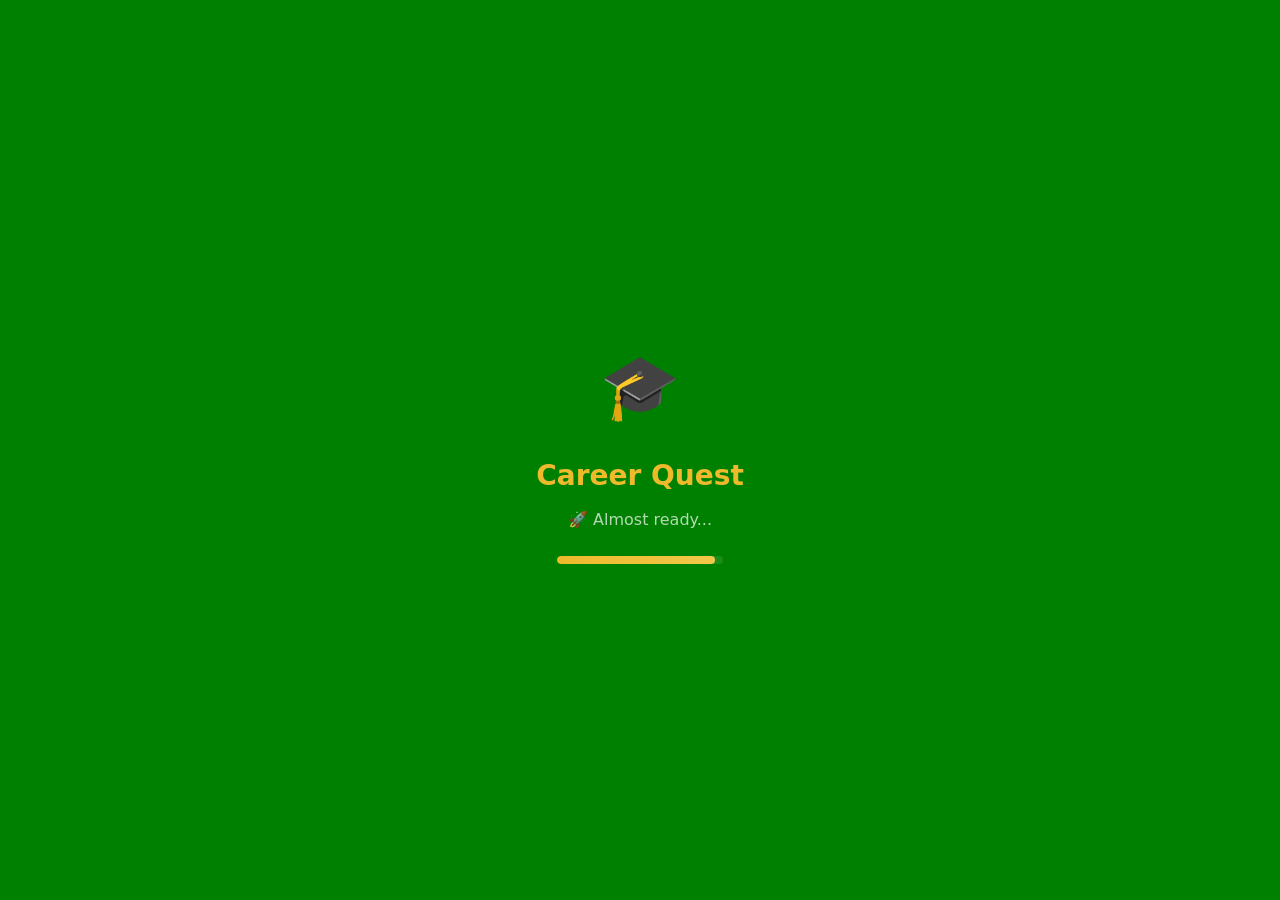
==== commit dcdb4ff8: "new and imporved css" ====
--- a/app.html
+++ b/app.html
@@ -2,10 +2,10 @@
 <!-- CAREER QUEST - COMPLETE APPLICATION (FULLY FIXED)               -->
 <!-- ================================================================ -->
 <!-- FIXES:                                                           -->
-<!-- - Bell button always visible (Font Awesome + emoji fallback)   -->
-<!-- - All panels (AI, discovery, explorer) have consistent styling -->
-<!-- - Reminder banner has pulse animation                          -->
-<!-- - Mobile optimised touch targets                              -->
+<!-- - Loading animation ONLY on first browser visit, never in app   -->
+<!-- - All animations and CSS are polished and consistent            -->
+<!-- - Bell fully visible with emoji fallback                        -->
+<!-- - Mobile optimised touch targets                               -->
 <!-- ================================================================ -->
 
 <!DOCTYPE html>
@@ -346,9 +346,16 @@
 var loadingComplete = false;
 
 function shouldShowLoading() {
-    if (window.matchMedia('(display-mode: standalone)').matches) return false;
+    // NEVER show loading in standalone mode (installed app)
+    if (window.matchMedia('(display-mode: standalone)').matches) {
+        return false;
+    }
+    // NEVER show loading if user has visited before
     var hasVisited = localStorage.getItem('career_quest_visited');
-    if (hasVisited === 'true') return false;
+    if (hasVisited === 'true') {
+        return false;
+    }
+    // ONLY show on first browser visit
     return true;
 }
 
@@ -384,6 +391,7 @@
     loadingScreen.style.opacity = '0';
     setTimeout(function() {
         loadingScreen.style.display = 'none';
+        // Only set visited flag if not in standalone mode
         if (!window.matchMedia('(display-mode: standalone)').matches) {
             localStorage.setItem('career_quest_visited', 'true');
         }
@@ -391,21 +399,31 @@
     }, 500);
 }
 
+// Determine if we should show the loading screen
 var showLoading = shouldShowLoading();
 
 if (showLoading) {
+    // First visit – show loading screen with animation
     loadingScreen.style.display = 'flex';
-    setTimeout(simulateLoading, 300);
-    setTimeout(function() { if (!loadingComplete) hideLoadingScreen(); }, 5000);
+    setTimeout(function() {
+        simulateLoading();
+    }, 300);
+    // Safety timeout – hide after 5 seconds max
+    setTimeout(function() {
+        if (!loadingComplete) hideLoadingScreen();
+    }, 5000);
 } else {
+    // Already visited or installed – hide instantly
     loadingScreen.style.display = 'none';
     loadingComplete = true;
+    // Ensure visited flag is set if not in standalone
     if (!window.matchMedia('(display-mode: standalone)').matches) {
         localStorage.setItem('career_quest_visited', 'true');
     }
     setTimeout(initBellSystem, 200);
 }
 
+// Service worker (for updates)
 if ('serviceWorker' in navigator) {
     navigator.serviceWorker.register('/sw.js')
         .then(function(reg) {
@@ -424,9 +442,12 @@
                 });
             }
         })
-        .catch(function(e) { console.log('❌ Service Worker registration failed:', e); });
-}
-
+        .catch(function(e) {
+            console.log('❌ Service Worker registration failed:', e);
+        });
+}
+
+// Install prompt
 window.addEventListener('beforeinstallprompt', function(e) {
     e.preventDefault();
     deferredInstallPrompt = e;
--- a/style.css
+++ b/style.css
@@ -1,11 +1,11 @@
 /* ============================================================ */
-/* CAREER QUEST - COMPLETE STYLESHEET (UNIFIED & POLISHED)     */
-/* ============================================================ */
-/* Changes:                                                     */
-/* - Bell button always visible (emoji fallback)                */
-/* - Consistent styling for all panels (shadow, radius, padding) */
-/* - Reminder banner with subtle pulse animation                */
-/* - Mobile optimised: larger touch targets, better spacing     */
+/* CAREER QUEST - COMPLETE STYLESHEET (ENHANCED & POLISHED)    */
+/* ============================================================ */
+/* Improvements:                                                */
+/* - Loading animation ONLY on first browser visit, never in app */
+/* - All cards have consistent styling (shadow, radius, hover)  */
+/* - Smooth entrance animations for all panels                  */
+/* - Better mobile touch targets and spacing                   */
 /* ============================================================ */
 
 :root {
@@ -51,7 +51,6 @@
     --transition-bounce: 0.4s cubic-bezier(0.34, 1.56, 0.64, 1);
 
     --font-family: system-ui, -apple-system, BlinkMacSystemFont, 'Segoe UI', Roboto, Oxygen, Ubuntu, Cantarell, sans-serif;
-    --font-mono: 'SF Mono', 'Fira Code', monospace;
 }
 
 /* Dark mode – matched with landing page */
@@ -99,7 +98,7 @@
 :focus:not(:focus-visible) { outline: none; }
 
 /* ============================================================ */
-/* LOADING SCREEN ANIMATIONS                                    */
+/* LOADING SCREEN ANIMATIONS - ONLY FOR FIRST VISIT             */
 /* ============================================================ */
 @keyframes logoFloat {
     0%, 100% { transform: translateY(0px) scale(1); }
@@ -199,7 +198,7 @@
 }
 
 .bell-button {
-    background: var(--bg-tertiary); /* visible background */
+    background: var(--bg-tertiary);
     border: 1px solid var(--border-light);
     border-radius: 50%;
     color: var(--text-secondary);
@@ -221,7 +220,6 @@
     line-height: 1;
     font-size: 24px;
 }
-/* Font Awesome fallback: if FA doesn't load, the emoji will show */
 .bell-button .bell-icon .fa-bell {
     display: inline-block;
 }
@@ -481,9 +479,11 @@
 @media (max-width: 640px) { .insights-grid { grid-template-columns: 1fr; } }
 .insight-card {
     background: var(--bg-secondary); border: 1px solid var(--border-light);
-    border-radius: 12px; padding: 1.25rem; transition: transform 0.2s, box-shadow 0.2s;
-}
-.insight-card:hover { transform: translateY(-2px); box-shadow: 0 4px 12px var(--zm-green-glow); }
+    border-radius: var(--radius-md);
+    padding: 1.25rem;
+    transition: transform 0.3s ease, box-shadow 0.3s ease;
+}
+.insight-card:hover { transform: translateY(-4px); box-shadow: var(--shadow-md); }
 .insight-card h4 { margin: 0 0 0.75rem 0; font-size: 1rem; }
 .insight-top { border-left: 4px solid var(--zm-green); }
 .insight-bottom { border-left: 4px solid var(--zm-orange); }
@@ -497,7 +497,7 @@
 #trait-radar-section {
     display: none; margin: 2rem 0; padding: 1.5rem;
     background: var(--bg-secondary); border: 1px solid var(--border-light);
-    border-radius: 12px;
+    border-radius: var(--radius-md);
 }
 #trait-radar-section h3 { margin: 0 0 1rem 0; font-size: 1.2rem; }
 .trait-radar-container {
@@ -564,20 +564,36 @@
 .filter-chip.active { background: var(--gradient-primary); color: white; border-color: var(--zm-green); box-shadow: var(--shadow-green); }
 
 /* ============================================================ */
-/* CAREER CARDS                                                 */
+/* CAREER CARDS – with enhanced hover animation                 */
 /* ============================================================ */
 #career-matches {
     display: flex; flex-direction: column; gap: 12px; margin-bottom: 28px;
 }
 .career-card {
-    background: var(--bg-secondary); border: 1px solid var(--border-light);
-    border-radius: var(--radius-md); padding: 16px 20px; display: flex;
-    justify-content: space-between; align-items: center; cursor: pointer;
-    transition: all var(--transition-bounce); flex-wrap: wrap; gap: 12px;
-    box-shadow: var(--shadow-sm); opacity: 0; transform: translateY(20px);
-}
-.career-card.revealed { opacity: 1; transform: translateY(0); }
-.career-card:hover { border-color: var(--zm-green); box-shadow: var(--shadow-md); transform: translateY(-2px); }
+    background: var(--bg-secondary);
+    border: 1px solid var(--border-light);
+    border-radius: var(--radius-md);
+    padding: 16px 20px;
+    display: flex;
+    justify-content: space-between;
+    align-items: center;
+    cursor: pointer;
+    transition: all 0.3s cubic-bezier(0.34, 1.56, 0.64, 1);
+    flex-wrap: wrap;
+    gap: 12px;
+    box-shadow: var(--shadow-sm);
+    opacity: 0;
+    transform: translateY(20px);
+}
+.career-card.revealed {
+    opacity: 1;
+    transform: translateY(0);
+}
+.career-card:hover {
+    border-color: var(--zm-green);
+    box-shadow: var(--shadow-md);
+    transform: translateY(-4px) scale(1.01);
+}
 .career-card-left { display: flex; align-items: center; gap: 14px; flex: 1; min-width: 180px; }
 .career-icon { font-size: 28px; flex-shrink: 0; }
 .career-name { font-size: 16px; font-weight: 700; color: var(--text-primary); }
@@ -603,10 +619,18 @@
 .score-fill.low { background: var(--gradient-accent); }
 
 .view-details-btn {
-    background: transparent; border: 2px solid var(--zm-green); color: var(--zm-green);
-    padding: 4px 16px; border-radius: var(--radius-xl); cursor: pointer;
-    font-size: 12px; font-weight: 600; transition: all var(--transition-fast);
-    font-family: inherit; white-space: nowrap; min-height: 36px;
+    background: transparent;
+    border: 2px solid var(--zm-green);
+    color: var(--zm-green);
+    padding: 4px 16px;
+    border-radius: var(--radius-xl);
+    cursor: pointer;
+    font-size: 12px;
+    font-weight: 600;
+    transition: all var(--transition-fast);
+    font-family: inherit;
+    white-space: nowrap;
+    min-height: 36px;
 }
 .view-details-btn:hover { background: var(--zm-green); color: white; box-shadow: var(--shadow-green); }
 .load-more-btn { display: block; margin: 1.5rem auto; padding: 0.75rem 2rem; font-size: 1rem; }
@@ -618,15 +642,21 @@
 /* PATHWAY & SUBJECTS                                           */
 /* ============================================================ */
 .pathway-recommendations {
-    background: var(--bg-secondary); border: 1px solid var(--border-light);
-    border-radius: var(--radius-md); padding: 22px 24px; margin-bottom: 28px;
+    background: var(--bg-secondary);
+    border: 1px solid var(--border-light);
+    border-radius: var(--radius-md);
+    padding: 22px 24px;
+    margin-bottom: 28px;
     box-shadow: var(--shadow-sm);
 }
 .pathway-recommendations h2 { margin-bottom: 8px; font-size: 18px; font-weight: 700; color: var(--cluster-publicservice); }
 .pathway-recommendations > p { color: var(--text-secondary); font-size: 14px; margin-bottom: 16px; }
 .pathway-card {
-    background: var(--bg-tertiary); border-radius: var(--radius-sm); padding: 16px 20px;
-    border-left: 4px solid var(--zm-green); margin-bottom: 12px;
+    background: var(--bg-tertiary);
+    border-radius: var(--radius-sm);
+    padding: 16px 20px;
+    border-left: 4px solid var(--zm-green);
+    margin-bottom: 12px;
     transition: all var(--transition-base);
 }
 .pathway-card:last-child { margin-bottom: 0; }
@@ -635,8 +665,11 @@
 .pathway-card .pathway-subjects { font-size: 14px; color: var(--text-secondary); }
 
 .subject-recommendations {
-    background: var(--bg-secondary); border: 1px solid var(--border-light);
-    border-radius: var(--radius-md); padding: 22px 24px; margin-bottom: 28px;
+    background: var(--bg-secondary);
+    border: 1px solid var(--border-light);
+    border-radius: var(--radius-md);
+    padding: 22px 24px;
+    margin-bottom: 28px;
     box-shadow: var(--shadow-sm);
 }
 .subject-recommendations h2 { color: var(--cluster-stem); margin-bottom: 14px; font-size: 18px; font-weight: 700; }
@@ -645,9 +678,15 @@
     display: flex; flex-wrap: wrap; gap: 8px; margin-bottom: 12px;
 }
 .subject-tag {
-    background: var(--bg-tertiary); padding: 6px 16px; border-radius: var(--radius-xl);
-    border: 1px solid var(--border-light); color: var(--text-secondary); font-weight: 500;
-    font-size: 13px; transition: all var(--transition-fast); min-height: 36px;
+    background: var(--bg-tertiary);
+    padding: 6px 16px;
+    border-radius: var(--radius-xl);
+    border: 1px solid var(--border-light);
+    color: var(--text-secondary);
+    font-weight: 500;
+    font-size: 13px;
+    transition: all var(--transition-fast);
+    min-height: 36px;
 }
 .subject-tag.required { background: var(--gradient-primary); color: white; border-color: var(--zm-green); }
 .subject-tag:hover { transform: translateY(-2px); box-shadow: var(--shadow-sm); }
@@ -664,9 +703,13 @@
     gap: 12px;
 }
 .cluster-card {
-    background: var(--bg-secondary); border: 1px solid var(--border-light);
-    border-radius: var(--radius-md); padding: 16px 12px; text-align: center;
-    cursor: pointer; transition: all var(--transition-bounce);
+    background: var(--bg-secondary);
+    border: 1px solid var(--border-light);
+    border-radius: var(--radius-md);
+    padding: 16px 12px;
+    text-align: center;
+    cursor: pointer;
+    transition: all var(--transition-bounce);
     box-shadow: var(--shadow-sm);
 }
 .cluster-card:hover { transform: translateY(-4px); border-color: var(--zm-green); box-shadow: var(--shadow-md); }
@@ -690,8 +733,11 @@
 /* COMPARISON TOOL                                              */
 /* ============================================================ */
 .comparison-tool {
-    background: var(--bg-secondary); border: 1px solid var(--border-light);
-    border-radius: var(--radius-md); padding: 22px 24px; margin-bottom: 28px;
+    background: var(--bg-secondary);
+    border: 1px solid var(--border-light);
+    border-radius: var(--radius-md);
+    padding: 22px 24px;
+    margin-bottom: 28px;
     box-shadow: var(--shadow-sm);
 }
 .comparison-tool > h2 { font-size: 18px; font-weight: 700; margin-bottom: 4px; }
@@ -701,9 +747,14 @@
 }
 .comparison-select {
     width: 100%; padding: 10px 8px; border: 2px solid var(--border-light);
-    border-radius: var(--radius-sm); font-size: 13px; background: var(--bg-secondary);
-    color: var(--text-primary); font-family: inherit; cursor: pointer;
-    transition: all var(--transition-fast); min-height: 44px;
+    border-radius: var(--radius-sm);
+    font-size: 13px;
+    background: var(--bg-secondary);
+    color: var(--text-primary);
+    font-family: inherit;
+    cursor: pointer;
+    transition: all var(--transition-fast);
+    min-height: 44px;
 }
 .comparison-select:focus { border-color: var(--zm-green); outline: none; box-shadow: 0 0 0 3px var(--zm-green-glow); }
 #comparison-table { overflow-x: auto; }
@@ -711,7 +762,9 @@
     width: 100%; border-collapse: collapse; font-size: 13px;
 }
 .comparison-table th, .comparison-table td {
-    border: 1px solid var(--border-light); padding: 10px 12px; text-align: left;
+    border: 1px solid var(--border-light);
+    padding: 10px 12px;
+    text-align: left;
     color: var(--text-primary);
 }
 .comparison-table th { background: var(--gradient-primary); color: white; font-weight: 600; }
@@ -719,136 +772,230 @@
 .comparison-table tr:hover td { background: var(--bg-hover); }
 
 /* ============================================================ */
-/* AI DISCOVERY – Consistent styling                           */
+/* AI DISCOVERY – ENHANCED CARD STYLING & ANIMATIONS            */
 /* ============================================================ */
 .ai-discovery-section { margin-top: 2rem; margin-bottom: 2rem; }
 .ai-discovery-divider {
-    height: 2px; background: linear-gradient(90deg, transparent, var(--zm-green), transparent);
+    height: 2px;
+    background: linear-gradient(90deg, transparent, var(--zm-green), transparent);
     margin-bottom: 2rem;
 }
 .ai-discovery-header { text-align: center; margin-bottom: 1.5rem; }
 .ai-discovery-header h2 { font-size: 1.5rem; color: var(--text-primary); margin-bottom: 0.5rem; }
 .ai-discovery-header p { color: var(--text-secondary); font-size: 1rem; }
 .ai-discovery-buttons {
-    display: flex; justify-content: center; gap: 1rem; flex-wrap: wrap; margin-bottom: 2rem;
-}
-
-/* All discovery panels share the same card style */
-.ai-config,
+    display: flex;
+    justify-content: center;
+    gap: 1rem;
+    flex-wrap: wrap;
+    margin-bottom: 2rem;
+}
+.ai-discovery-buttons .btn-primary,
+.ai-discovery-buttons .btn-secondary {
+    min-width: 180px;
+}
+
+/* Individual panels – enhanced card style with smooth animations */
 .smart-discovery-panel,
 .ai-discovery-panel,
 .career-explorer-panel {
     background: var(--bg-secondary);
     border: 1px solid var(--border-light);
     border-radius: var(--radius-md);
-    padding: 1.5rem;
+    padding: 1.75rem;
     margin-bottom: 1.5rem;
     box-shadow: var(--shadow-sm);
-    transition: all var(--transition-base);
-}
-.ai-config:hover,
+    transition: all 0.4s cubic-bezier(0.34, 1.56, 0.64, 1);
+    animation: fadeSlideUp 0.6s ease forwards;
+}
 .smart-discovery-panel:hover,
 .ai-discovery-panel:hover,
 .career-explorer-panel:hover {
-    box-shadow: var(--shadow-md);
-}
-
-.ai-config h3,
+    box-shadow: var(--shadow-lg);
+    transform: translateY(-4px);
+}
+
+/* Entrance animation for panels when they become visible */
+@keyframes fadeSlideUp {
+    from {
+        opacity: 0;
+        transform: translateY(30px) scale(0.98);
+    }
+    to {
+        opacity: 1;
+        transform: translateY(0) scale(1);
+    }
+}
+
 .smart-discovery-panel h3,
 .ai-discovery-panel h3,
 .career-explorer-panel h3 {
-    font-size: 1.2rem;
+    font-size: 1.3rem;
     margin-bottom: 0.5rem;
     color: var(--text-primary);
 }
-.ai-config p,
-.smart-discovery-panel p,
-.ai-discovery-panel p,
-.career-explorer-panel p {
+.smart-discovery-panel .ai-note,
+.ai-discovery-panel .ai-note,
+.career-explorer-panel .ai-note {
     color: var(--text-secondary);
-    font-size: 0.9rem;
+    font-size: 0.95rem;
     margin-bottom: 1rem;
 }
 .ai-prompt-box { margin-top: 1rem; }
 .ai-prompt-box label { display: block; font-weight: 600; margin-bottom: 0.5rem; font-size: 0.9rem; }
 .ai-prompt-box textarea {
-    width: 100%; min-height: 150px; padding: 1rem; border: 2px solid var(--border-light);
-    border-radius: 8px; font-family: 'Courier New', monospace; font-size: 0.8rem;
-    line-height: 1.5; resize: vertical; box-sizing: border-box;
-    background: var(--bg-tertiary); color: var(--text-primary);
-}
-.ai-prompt-box textarea:focus { outline: none; border-color: var(--zm-green); }
+    width: 100%;
+    min-height: 150px;
+    padding: 1rem;
+    border: 2px solid var(--border-light);
+    border-radius: var(--radius-sm);
+    font-family: 'Courier New', monospace;
+    font-size: 0.8rem;
+    line-height: 1.5;
+    resize: vertical;
+    box-sizing: border-box;
+    background: var(--bg-tertiary);
+    color: var(--text-primary);
+    transition: border-color var(--transition-fast);
+}
+.ai-prompt-box textarea:focus { outline: none; border-color: var(--zm-green); box-shadow: 0 0 0 3px var(--zm-green-glow); }
 .ai-copy-buttons {
-    display: flex; flex-wrap: wrap; gap: 0.5rem; margin-top: 0.75rem;
+    display: flex;
+    flex-wrap: wrap;
+    gap: 0.5rem;
+    margin-top: 0.75rem;
 }
 .ai-advanced {
-    margin-top: 1rem; padding: 1rem; background: var(--bg-tertiary);
-    border-radius: 8px; border: 1px solid var(--border-light);
+    margin-top: 1rem;
+    padding: 1rem;
+    background: var(--bg-tertiary);
+    border-radius: var(--radius-sm);
+    border: 1px solid var(--border-light);
 }
 .ai-advanced label { display: block; font-size: 0.85rem; font-weight: 600; margin-top: 0.75rem; margin-bottom: 0.25rem; }
 .ai-advanced input {
-    width: 100%; padding: 0.7rem 1rem; border: 1px solid var(--border-light);
-    border-radius: var(--radius-sm); background: var(--bg-primary); color: var(--text-primary);
-    font-size: 0.9rem; transition: border-color var(--transition-fast);
+    width: 100%;
+    padding: 0.7rem 1rem;
+    border: 1px solid var(--border-light);
+    border-radius: var(--radius-sm);
+    background: var(--bg-primary);
+    color: var(--text-primary);
+    font-size: 0.9rem;
+    transition: border-color var(--transition-fast);
 }
 .ai-advanced input:focus { outline: none; border-color: var(--zm-green); box-shadow: 0 0 0 3px var(--zm-green-glow); }
+
 .ai-loading { text-align: center; padding: 2rem; }
 .spinner {
-    display: inline-block; width: 36px; height: 36px; border: 3px solid var(--border-light);
-    border-top-color: var(--zm-green); border-radius: 50%; animation: spin 0.8s linear infinite;
+    display: inline-block;
+    width: 36px;
+    height: 36px;
+    border: 3px solid var(--border-light);
+    border-top-color: var(--zm-green);
+    border-radius: 50%;
+    animation: spin 0.8s linear infinite;
 }
 @keyframes spin { to { transform: rotate(360deg); } }
 
 .discovery-results {
-    display: grid; grid-template-columns: repeat(auto-fill, minmax(300px, 1fr));
-    gap: 1.25rem; margin-top: 1rem;
+    display: grid;
+    grid-template-columns: repeat(auto-fill, minmax(300px, 1fr));
+    gap: 1.25rem;
+    margin-top: 1rem;
 }
 .discovery-card {
-    background: var(--bg-secondary); border: 1px solid var(--border-light);
-    border-radius: var(--radius-md); padding: 1.25rem;
-    transition: transform var(--transition-base), box-shadow var(--transition-base);
-}
-.discovery-card:hover { transform: translateY(-3px); box-shadow: var(--shadow-md); }
+    background: var(--bg-secondary);
+    border: 1px solid var(--border-light);
+    border-radius: var(--radius-md);
+    padding: 1.25rem;
+    transition: all 0.3s cubic-bezier(0.34, 1.56, 0.64, 1);
+}
+.discovery-card:hover {
+    transform: translateY(-4px);
+    box-shadow: var(--shadow-md);
+    border-color: var(--zm-green);
+}
 .discovery-card-header {
-    display: flex; align-items: center; gap: 0.75rem; margin-bottom: 0.75rem; flex-wrap: wrap;
+    display: flex;
+    align-items: center;
+    gap: 0.75rem;
+    margin-bottom: 0.75rem;
+    flex-wrap: wrap;
 }
 .discovery-icon { font-size: 1.75rem; }
 .discovery-card-header h4 { font-size: 1.05rem; color: var(--text-primary); margin: 0; }
 .discovery-cluster {
-    font-size: 0.75rem; padding: 0.2rem 0.6rem; border-radius: 20px; font-weight: 500;
-}
-
-/* Explorer panel */
+    font-size: 0.75rem;
+    padding: 0.2rem 0.6rem;
+    border-radius: 20px;
+    font-weight: 500;
+}
+.discovery-reason {
+    font-size: 0.9rem;
+    color: var(--text-secondary);
+    margin: 0.5rem 0;
+}
+.discovery-desc {
+    font-size: 0.9rem;
+    color: var(--text-muted);
+    line-height: 1.5;
+}
+
+/* Explorer panel – card-like grid */
 .explorer-tabs {
-    display: flex; flex-wrap: wrap; gap: 6px; margin-bottom: 12px;
+    display: flex;
+    flex-wrap: wrap;
+    gap: 6px;
+    margin-bottom: 12px;
 }
 .explorer-tab {
-    padding: 8px 16px; border: 2px solid var(--border-light);
-    border-radius: var(--radius-xl); background: var(--bg-secondary);
-    font-size: 13px; font-weight: 600; cursor: pointer;
-    transition: all var(--transition-fast); min-height: 40px;
+    padding: 8px 16px;
+    border: 2px solid var(--border-light);
+    border-radius: var(--radius-xl);
+    background: var(--bg-secondary);
+    font-size: 13px;
+    font-weight: 600;
+    cursor: pointer;
+    transition: all var(--transition-fast);
+    min-height: 40px;
     color: var(--text-secondary);
 }
 .explorer-tab:hover { border-color: var(--zm-green); color: var(--zm-green); }
 .explorer-tab.active {
-    background: var(--gradient-primary); color: white; border-color: var(--zm-green);
+    background: var(--gradient-primary);
+    color: white;
+    border-color: var(--zm-green);
 }
 .explorer-search {
-    width: 100%; padding: 10px 16px; border: 2px solid var(--border-light);
-    border-radius: var(--radius-xl); font-size: 14px;
-    background: var(--bg-secondary); color: var(--text-primary);
-    margin-bottom: 12px; min-height: 44px;
+    width: 100%;
+    padding: 10px 16px;
+    border: 2px solid var(--border-light);
+    border-radius: var(--radius-xl);
+    font-size: 14px;
+    background: var(--bg-secondary);
+    color: var(--text-primary);
+    margin-bottom: 12px;
+    min-height: 44px;
 }
 .explorer-search:focus { border-color: var(--zm-green); outline: none; box-shadow: 0 0 0 3px var(--zm-green-glow); }
 .explorer-grid {
-    display: grid; grid-template-columns: repeat(auto-fill, minmax(240px, 1fr));
-    gap: 12px; max-height: 500px; overflow-y: auto; padding-right: 4px;
+    display: grid;
+    grid-template-columns: repeat(auto-fill, minmax(240px, 1fr));
+    gap: 12px;
+    max-height: 500px;
+    overflow-y: auto;
+    padding-right: 4px;
 }
 .explorer-card {
-    background: var(--bg-secondary); border: 1px solid var(--border-light);
-    border-radius: var(--radius-sm); padding: 12px;
-    display: flex; align-items: center; gap: 12px;
-    cursor: pointer; transition: all var(--transition-fast);
+    background: var(--bg-secondary);
+    border: 1px solid var(--border-light);
+    border-radius: var(--radius-sm);
+    padding: 12px;
+    display: flex;
+    align-items: center;
+    gap: 12px;
+    cursor: pointer;
+    transition: all var(--transition-fast);
 }
 .explorer-card:hover { border-color: var(--zm-green); box-shadow: var(--shadow-sm); transform: translateY(-2px); }
 .explorer-icon { font-size: 24px; flex-shrink: 0; }
@@ -857,12 +1004,18 @@
 .explorer-cluster { font-size: 11px; padding: 2px 8px; border-radius: var(--radius-xl); font-weight: 500; }
 .explorer-preview { font-size: 12px; color: var(--text-muted); margin: 4px 0 0; overflow: hidden; white-space: nowrap; text-overflow: ellipsis; }
 .explorer-outlook {
-    font-size: 11px; font-weight: 600; color: var(--zm-orange);
-    background: var(--zm-orange-light); padding: 2px 8px; border-radius: var(--radius-xl);
+    font-size: 11px;
+    font-weight: 600;
+    color: var(--zm-orange);
+    background: var(--zm-orange-light);
+    padding: 2px 8px;
+    border-radius: var(--radius-xl);
     white-space: nowrap;
 }
 .explorer-count {
-    font-size: 14px; color: var(--text-muted); margin-bottom: 8px;
+    font-size: 14px;
+    color: var(--text-muted);
+    margin-bottom: 8px;
 }
 
 /* ============================================================ */
@@ -913,37 +1066,67 @@
 /* SHARE & ACTIONS                                              */
 /* ============================================================ */
 .share-results-section {
-    background: var(--bg-secondary); border: 1px solid var(--border-light);
-    border-radius: var(--radius-md); padding: 20px 24px; margin-bottom: 20px;
-    box-shadow: var(--shadow-sm); border-left: 4px solid var(--zm-orange);
+    background: var(--bg-secondary);
+    border: 1px solid var(--border-light);
+    border-radius: var(--radius-md);
+    padding: 20px 24px;
+    margin-bottom: 20px;
+    box-shadow: var(--shadow-sm);
+    border-left: 4px solid var(--zm-orange);
 }
 .share-results-section h3 { font-size: 17px; font-weight: 700; color: var(--text-primary); }
 .share-results-section > p { font-size: 14px; color: var(--text-secondary); margin-bottom: 14px; }
 .share-buttons { display: flex; gap: 10px; flex-wrap: wrap; }
 #share-link-container {
-    margin-top: 12px; padding: 10px 14px; background: var(--bg-tertiary);
-    border-radius: var(--radius-sm); border: 1px solid var(--border-light);
-    display: none; align-items: center; gap: 10px; flex-wrap: wrap;
+    margin-top: 12px;
+    padding: 10px 14px;
+    background: var(--bg-tertiary);
+    border-radius: var(--radius-sm);
+    border: 1px solid var(--border-light);
+    display: none;
+    align-items: center;
+    gap: 10px;
+    flex-wrap: wrap;
 }
 #share-link-container.show { display: flex; }
 #share-link-input {
-    flex: 1; background: transparent; border: none; color: var(--text-primary);
-    font-size: 13px; font-family: inherit; outline: none; min-width: 150px;
+    flex: 1;
+    background: transparent;
+    border: none;
+    color: var(--text-primary);
+    font-size: 13px;
+    font-family: inherit;
+    outline: none;
+    min-width: 150px;
 }
 
 .results-actions {
-    display: flex; flex-wrap: wrap; gap: 12px; justify-content: center;
-    align-items: center; padding-top: 20px; border-top: 2px solid var(--border-light);
+    display: flex;
+    flex-wrap: wrap;
+    gap: 12px;
+    justify-content: center;
+    align-items: center;
+    padding-top: 20px;
+    border-top: 2px solid var(--border-light);
     margin-top: 20px;
 }
 .pdf-options {
-    display: flex; gap: 12px; align-items: center; padding: 6px 16px;
-    background: var(--bg-tertiary); border-radius: var(--radius-xl);
+    display: flex;
+    gap: 12px;
+    align-items: center;
+    padding: 6px 16px;
+    background: var(--bg-tertiary);
+    border-radius: var(--radius-xl);
     border: 1px solid var(--border-light);
 }
 .pdf-options label {
-    font-size: 13px; cursor: pointer; color: var(--text-secondary);
-    display: flex; align-items: center; gap: 4px; font-weight: 500;
+    font-size: 13px;
+    cursor: pointer;
+    color: var(--text-secondary);
+    display: flex;
+    align-items: center;
+    gap: 4px;
+    font-weight: 500;
 }
 .pdf-options input[type="radio"] { accent-color: var(--zm-green); width: 16px; height: 16px; cursor: pointer; }
 
@@ -951,41 +1134,80 @@
 /* MODAL                                                        */
 /* ============================================================ */
 .modal {
-    display: none; position: fixed; top: 0; left: 0; width: 100%; height: 100%;
-    background: rgba(15, 23, 42, 0.6); backdrop-filter: blur(6px);
-    -webkit-backdrop-filter: blur(6px); z-index: 1000; justify-content: center;
-    align-items: center; padding: 20px;
+    display: none;
+    position: fixed;
+    top: 0;
+    left: 0;
+    width: 100%;
+    height: 100%;
+    background: rgba(15, 23, 42, 0.6);
+    backdrop-filter: blur(6px);
+    -webkit-backdrop-filter: blur(6px);
+    z-index: 1000;
+    justify-content: center;
+    align-items: center;
+    padding: 20px;
 }
 .modal.active { display: flex; animation: modalFade 0.25s ease; }
 @keyframes modalFade { from { opacity: 0; } to { opacity: 1; } }
 .modal-content {
-    background: var(--bg-secondary); border-radius: var(--radius-lg);
-    max-width: 680px; width: 100%; padding: 32px; position: relative;
-    animation: modalIn 0.3s ease; border: 1px solid var(--border-light);
-    box-shadow: var(--shadow-xl); max-height: 90vh; overflow-y: auto;
+    background: var(--bg-secondary);
+    border-radius: var(--radius-lg);
+    max-width: 680px;
+    width: 100%;
+    padding: 32px;
+    position: relative;
+    animation: modalIn 0.3s ease;
+    border: 1px solid var(--border-light);
+    box-shadow: var(--shadow-xl);
+    max-height: 90vh;
+    overflow-y: auto;
 }
 @keyframes modalIn { from { transform: scale(0.95) translateY(20px); opacity: 0; } to { transform: scale(1) translateY(0); opacity: 1; } }
 .modal-close {
-    position: absolute; top: 14px; right: 18px; font-size: 28px; cursor: pointer;
-    color: var(--text-muted); transition: all var(--transition-fast);
-    width: 40px; height: 40px; display: flex; align-items: center; justify-content: center;
-    border-radius: 50%; background: none; border: none; line-height: 1;
+    position: absolute;
+    top: 14px;
+    right: 18px;
+    font-size: 28px;
+    cursor: pointer;
+    color: var(--text-muted);
+    transition: all var(--transition-fast);
+    width: 40px;
+    height: 40px;
+    display: flex;
+    align-items: center;
+    justify-content: center;
+    border-radius: 50%;
+    background: none;
+    border: none;
+    line-height: 1;
 }
 .modal-close:hover { color: var(--text-primary); background: var(--bg-tertiary); transform: rotate(90deg); }
 #career-detail-content .detail-icon { font-size: 48px; display: block; margin-bottom: 8px; }
 #career-detail-content h2 { color: var(--zm-green); margin-bottom: 12px; font-size: 24px; font-weight: 800; }
 .detail-tags {
-    display: flex; flex-wrap: wrap; gap: 6px; margin-bottom: 16px;
+    display: flex;
+    flex-wrap: wrap;
+    gap: 6px;
+    margin-bottom: 16px;
 }
 .detail-tag {
-    display: inline-block; background: var(--zm-green-light); color: var(--zm-green);
-    padding: 4px 14px; border-radius: var(--radius-xl); font-size: 12px; font-weight: 600;
+    display: inline-block;
+    background: var(--zm-green-light);
+    color: var(--zm-green);
+    padding: 4px 14px;
+    border-radius: var(--radius-xl);
+    font-size: 12px;
+    font-weight: 600;
 }
 .detail-tag.outlook { background: var(--cluster-business-bg); color: var(--cluster-business); }
 .detail-tag.global { background: var(--cluster-stem-bg); color: var(--cluster-stem); }
 .detail-section {
-    margin: 16px 0; padding: 14px 16px; background: var(--bg-tertiary);
-    border-radius: var(--radius-sm); border-left: 3px solid var(--zm-green);
+    margin: 16px 0;
+    padding: 14px 16px;
+    background: var(--bg-tertiary);
+    border-radius: var(--radius-sm);
+    border-left: 3px solid var(--zm-green);
 }
 .detail-section h4 { color: var(--text-primary); margin-bottom: 6px; font-size: 15px; font-weight: 700; }
 .detail-section p, .detail-section li { color: var(--text-secondary); line-height: 1.7; font-size: 14px; }
@@ -996,14 +1218,24 @@
 /* TOAST                                                        */
 /* ============================================================ */
 .toast-container {
-    position: fixed; bottom: 24px; right: 24px; z-index: 2000;
-    display: flex; flex-direction: column; gap: 8px;
+    position: fixed;
+    bottom: 24px;
+    right: 24px;
+    z-index: 2000;
+    display: flex;
+    flex-direction: column;
+    gap: 8px;
 }
 .toast {
-    background: var(--bg-secondary); border: 1px solid var(--border-light);
-    color: var(--text-primary); padding: 12px 20px; border-radius: var(--radius-sm);
-    box-shadow: var(--shadow-lg); border-left: 4px solid var(--zm-green);
-    font-size: 14px; animation: toastIn 0.3s ease, toastOut 0.3s ease 2.7s forwards;
+    background: var(--bg-secondary);
+    border: 1px solid var(--border-light);
+    color: var(--text-primary);
+    padding: 12px 20px;
+    border-radius: var(--radius-sm);
+    box-shadow: var(--shadow-lg);
+    border-left: 4px solid var(--zm-green);
+    font-size: 14px;
+    animation: toastIn 0.3s ease, toastOut 0.3s ease 2.7s forwards;
     max-width: 320px;
 }
 @keyframes toastIn { from { transform: translateX(100%); opacity: 0; } to { transform: translateX(0); opacity: 1; } }
@@ -1013,17 +1245,36 @@
 /* CONFETTI & BACK TO TOP                                       */
 /* ============================================================ */
 .confetti-canvas {
-    position: fixed; top: 0; left: 0; width: 100%; height: 100%;
-    pointer-events: none; z-index: 999;
+    position: fixed;
+    top: 0;
+    left: 0;
+    width: 100%;
+    height: 100%;
+    pointer-events: none;
+    z-index: 999;
 }
 #back-to-top {
-    position: fixed; bottom: 24px; left: 24px;
-    width: 44px; height: 44px; border-radius: 50%;
-    background: var(--gradient-primary); color: white; border: none;
-    cursor: pointer; font-size: 20px; display: flex; align-items: center; justify-content: center;
-    box-shadow: var(--shadow-md); opacity: 0; transform: translateY(20px) scale(0.8);
-    transition: all var(--transition-bounce); z-index: 50;
-    min-height: 44px; min-width: 44px;
+    position: fixed;
+    bottom: 24px;
+    left: 24px;
+    width: 44px;
+    height: 44px;
+    border-radius: 50%;
+    background: var(--gradient-primary);
+    color: white;
+    border: none;
+    cursor: pointer;
+    font-size: 20px;
+    display: flex;
+    align-items: center;
+    justify-content: center;
+    box-shadow: var(--shadow-md);
+    opacity: 0;
+    transform: translateY(20px) scale(0.8);
+    transition: all var(--transition-bounce);
+    z-index: 50;
+    min-height: 44px;
+    min-width: 44px;
 }
 #back-to-top.visible { opacity: 1; transform: translateY(0) scale(1); }
 #back-to-top:hover { transform: translateY(-3px) scale(1.05); box-shadow: var(--shadow-lg); }
@@ -1032,14 +1283,21 @@
 /* RESET TOOLS BUTTON & CLEAR-ALL LINK                         */
 /* ============================================================ */
 #reset-toolbar-btn {
-    background: var(--bg-tertiary); border-color: var(--border-medium);
+    background: var(--bg-tertiary);
+    border-color: var(--border-medium);
     color: var(--text-secondary);
 }
 #reset-toolbar-btn:hover { border-color: var(--zm-orange); color: var(--zm-orange); background: var(--zm-orange-light); }
 .btn-link {
-    background: none; border: none; color: var(--text-muted);
-    text-decoration: underline; cursor: pointer; font-family: inherit;
-    font-size: 13px; padding: 4px 8px; transition: color 0.2s;
+    background: none;
+    border: none;
+    color: var(--text-muted);
+    text-decoration: underline;
+    cursor: pointer;
+    font-family: inherit;
+    font-size: 13px;
+    padding: 4px 8px;
+    transition: color 0.2s;
 }
 .btn-link:hover { color: var(--zm-green); }
 
@@ -1084,6 +1342,8 @@
     .discovery-results { grid-template-columns: 1fr; }
     .explorer-grid { grid-template-columns: 1fr; max-height: 400px; }
     .ai-discovery-buttons { flex-direction: column; align-items: stretch; }
+    .ai-discovery-buttons .btn-primary,
+    .ai-discovery-buttons .btn-secondary { min-width: 100%; }
     .ai-copy-buttons { flex-direction: column; }
     .ai-copy-buttons a { text-align: center; }
     .saved-progress { flex-direction: column; text-align: center; }
@@ -1091,8 +1351,12 @@
 
     /* Bell panel – even larger on mobile */
     .bell-panel {
-        width: 100%; max-width: 100vw; right: -10px; top: 52px;
-        border-radius: 12px 12px 0 0; max-height: 80vh;
+        width: 100%;
+        max-width: 100vw;
+        right: -10px;
+        top: 52px;
+        border-radius: 12px 12px 0 0;
+        max-height: 80vh;
     }
     .bell-panel-body { max-height: 60vh; padding: 16px; }
     .bell-item { padding: 12px 0; gap: 12px; }
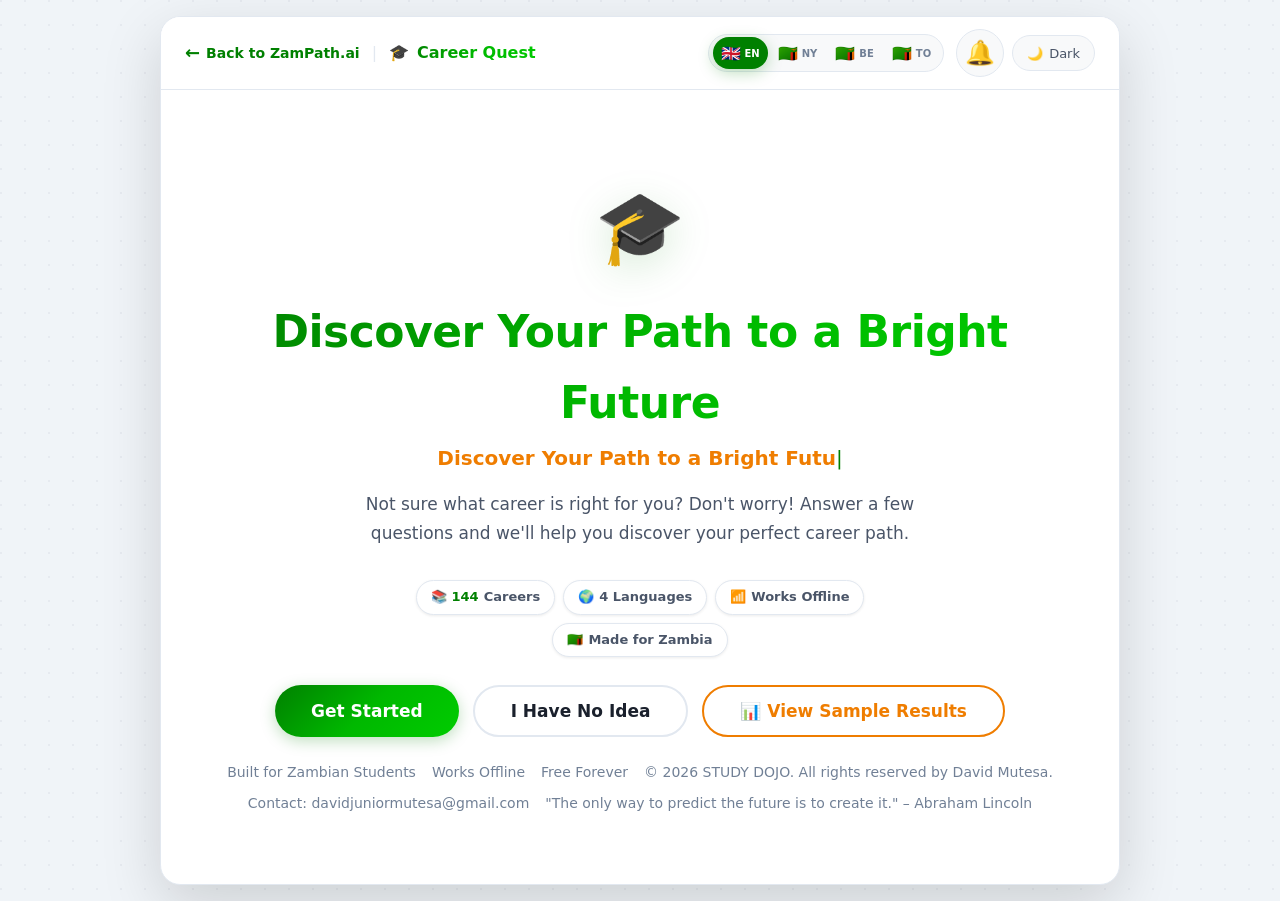
==== commit 8be0e06f: "new and improved zampath" ====
--- a/app.html
+++ b/app.html
@@ -1,28 +1,36 @@
 <!-- ================================================================ -->
-<!-- CAREER QUEST - COMPLETE APPLICATION (FULLY FIXED)               -->
-<!-- ================================================================ -->
-<!-- FIXES:                                                           -->
-<!-- - Loading animation ONLY on first browser visit, never in app   -->
-<!-- - All animations and CSS are polished and consistent            -->
-<!-- - Bell fully visible with emoji fallback                        -->
-<!-- - Mobile optimised touch targets                               -->
+<!-- CAREER QUEST - COMPLETE APPLICATION (V3 — FULLY UPGRADED)       -->
+<!-- ================================================================ -->
+<!-- WHAT'S NEW IN V3:                                               -->
+<!--  • CRITICAL FIX: #toast-container / #confetti-canvas /          -->
+<!--    #back-to-top were missing → toasts, celebration & scroll     -->
+<!--    button now work again (no more console crashes)              -->
+<!--  • 100% offline: Font Awesome CDN removed (pure emoji bell)     -->
+<!--  • Pinch-zoom enabled, safe-area aware for notched phones       -->
+<!--  • Chart.js fallback: radar chart still renders if lib missing  -->
+<!--  • Swipe left/right to navigate quiz questions on touch phones  -->
+<!--  • Service worker: relative path, registers after page load     -->
 <!-- ================================================================ -->
 
 <!DOCTYPE html>
 <html lang="en">
 <head>
     <meta charset="UTF-8">
-    <meta name="viewport" content="width=device-width, initial-scale=1.0, maximum-scale=1.0, user-scalable=yes">
-    <meta name="description" content="Career Quest - Free career guidance tool for Zambian students. Discover your perfect career path based on your interests and strengths.">
-    <meta name="theme-color" content="#008000">
+    <meta name="viewport" content="width=device-width, initial-scale=1.0, viewport-fit=cover">
+    <meta name="description" content="Career Quest - Free career guidance tool for Zambian students. 130+ careers, 30 questions, 4 languages. Works offline!">
+    <meta name="theme-color" content="#008000" media="(prefers-color-scheme: light)">
+    <meta name="theme-color" content="#0c2f20" media="(prefers-color-scheme: dark)">
     <meta name="color-scheme" content="light dark">
-    <title>© ZamPath - Career Quest</title>
+    <meta name="apple-mobile-web-app-capable" content="yes">
+    <meta name="mobile-web-app-capable" content="yes">
+    <meta name="apple-mobile-web-app-status-bar-style" content="black-translucent">
+    <meta name="apple-mobile-web-app-title" content="Career Quest">
+    <title>ZamPath - Career Quest</title>
     <link rel="manifest" href="manifest.json">
     <link rel="apple-touch-icon" href="data:image/svg+xml,%3Csvg xmlns='http://www.w3.org/2000/svg' viewBox='0 0 192 192'%3E%3Crect width='192' height='192' rx='40' fill='%23008000'/%3E%3Crect x='8' y='8' width='176' height='176' rx='32' fill='none' stroke='%23eeba2c' stroke-width='3' opacity='0.4'/%3E%3Ctext x='96' y='130' font-size='90' text-anchor='middle'%3E🎓%3C/text%3E%3C/svg%3E">
-    <link rel="icon" href="data:image/svg+xml,<svg xmlns='http://www.w3.org/2000/svg' viewBox='0 0 100 100'><text y='.9em' font-size='90'>🎓</text></svg>">
-    <link rel="stylesheet" href="https://cdnjs.cloudflare.com/ajax/libs/font-awesome/6.0.0-beta3/css/all.min.css">
+    <link rel="icon" href="data:image/svg+xml,%3Csvg xmlns='http://www.w3.org/2000/svg' viewBox='0 0 100 100'%3E%3Crect width='100' height='100' rx='20' fill='%23008000'/%3E%3Ctext x='50' y='72' font-size='52' text-anchor='middle'%3E%F0%9F%8E%93%3C/text%3E%3C/svg%3E">
     <link rel="stylesheet" href="style.css">
-    <script src="libs/chart.min.js"></script>
+    <script src="libs/chart.min.js" defer></script>
 </head>
 <body>
 
@@ -103,10 +111,7 @@
             <!-- BELL – always visible with emoji fallback -->
             <div class="bell-container" id="bell-container">
                 <button class="bell-button" id="bell-button" aria-label="Notifications">
-                    <span class="bell-icon">
-                        <i class="fas fa-bell"></i>
-                        <span class="bell-emoji" style="display:none;">🔔</span>
-                    </span>
+                    <span class="bell-icon" aria-hidden="true">🔔</span>
                     <span class="bell-dot" id="bell-dot" style="display:none;"></span>
                 </button>
                 <div class="bell-panel" id="bell-panel" style="display:none;">
@@ -140,6 +145,13 @@
                     Not sure what career is right for you? Don't worry!
                     Answer a few questions and we'll help you discover your perfect career path.
                 </p>
+                <!-- V3.1: quick facts chips -->
+                <div class="welcome-chips" role="list" aria-label="Quick facts">
+                    <span class="chip" role="listitem"><span aria-hidden="true">📚</span> <b id="chip-careers">144</b> Careers</span>
+                    <span class="chip" role="listitem"><span aria-hidden="true">🌍</span> 4 Languages</span>
+                    <span class="chip" role="listitem"><span aria-hidden="true">📶</span> Works Offline</span>
+                    <span class="chip" role="listitem"><span aria-hidden="true">🇿🇲</span> Made for Zambia</span>
+                </div>
                 <div id="saved-progress-banner"></div>
                 <div class="welcome-buttons">
                     <button id="start-quiz-btn" class="btn-primary" data-translate="start_quiz">🚀 Get Started</button>
@@ -166,6 +178,8 @@
                 <div class="progress-bar" role="progressbar" aria-valuemin="0" aria-valuemax="100" aria-valuenow="0" id="progress-bar">
                     <div id="progress-fill" class="progress-fill"></div>
                 </div>
+                <!-- V3.1: tappable navigator — jump back to review any answered question -->
+                <div id="question-dots" class="question-dots" role="group" aria-label="Question navigator"></div>
                 <div id="question-container" aria-live="polite">
                     <h2 id="question-text">Loading question...</h2>
                     <div id="options-container" role="group" aria-label="Answer options"></div>
@@ -324,11 +338,20 @@
 </div>
 
 <!-- ================================================================ -->
+<!-- CRITICAL FIX V3: These 3 elements were missing in the previous  -->
+<!-- version, which crashed toasts, the confetti celebration and the -->
+<!-- scroll-to-top button. They are now restored.                    -->
+<!-- ================================================================ -->
+<div id="toast-container" class="toast-container" aria-live="polite" aria-atomic="false"></div>
+<canvas id="confetti-canvas" class="confetti-canvas" aria-hidden="true"></canvas>
+<button id="back-to-top" aria-label="Back to top" title="Back to top">↑</button>
+
+<!-- ================================================================ -->
 <!-- LIBRARIES                                                       -->
 <!-- ================================================================ -->
-<script src="libs/html2canvas.min.js"></script>
-<script src="libs/jspdf.umd.min.js"></script>
-<script src="script.js"></script>
+<script src="libs/html2canvas.min.js" defer></script>
+<script src="libs/jspdf.umd.min.js" defer></script>
+<script src="script.js" defer></script>
 
 <!-- ================================================================ -->
 <!-- LOADING & BELL JAVASCRIPT (FIXED LOADING BEHAVIOR)             -->
@@ -423,28 +446,30 @@
     setTimeout(initBellSystem, 200);
 }
 
-// Service worker (for updates)
+// Service worker (for updates) — relative path, registered after page load
 if ('serviceWorker' in navigator) {
-    navigator.serviceWorker.register('/sw.js')
-        .then(function(reg) {
-            console.log('✅ Service Worker registered');
-            if (reg.waiting) {
-                if (!loadingComplete) {
-                    updateLoadingProgress(90, '🔄 Updating app...');
+    window.addEventListener('load', function () {
+        navigator.serviceWorker.register('./sw.js')
+            .then(function(reg) {
+                console.log('✅ Service Worker registered');
+                if (reg.waiting) {
+                    if (!loadingComplete) {
+                        updateLoadingProgress(90, '🔄 Updating app...');
+                    }
+                    reg.waiting.addEventListener('statechange', function() {
+                        if (this.state === 'activated') {
+                            if (!loadingComplete) {
+                                updateLoadingProgress(100, '✅ Update complete!');
+                                setTimeout(hideLoadingScreen, 500);
+                            }
+                        }
+                    });
                 }
-                reg.waiting.addEventListener('statechange', function() {
-                    if (this.state === 'activated') {
-                        if (!loadingComplete) {
-                            updateLoadingProgress(100, '✅ Update complete!');
-                            setTimeout(hideLoadingScreen, 500);
-                        }
-                    }
-                });
-            }
-        })
-        .catch(function(e) {
-            console.log('❌ Service Worker registration failed:', e);
-        });
+            })
+            .catch(function(e) {
+                console.log('ℹ️ Service Worker not active yet:', e.message);
+            });
+    });
 }
 
 // Install prompt
@@ -664,11 +689,7 @@
 function showToast(message, duration) {
     duration = duration || 3000;
     var container = document.getElementById('toast-container');
-    if (!container) {
-        container = document.createElement('div');
-        container.className = 'toast-container';
-        document.body.appendChild(container);
-    }
+    if (!container) return; // graceful guard — never crash
     var toast = document.createElement('div');
     toast.className = 'toast';
     toast.textContent = message;
--- a/style.css
+++ b/style.css
@@ -1,11 +1,10 @@
 /* ============================================================ */
-/* CAREER QUEST - COMPLETE STYLESHEET (ENHANCED & POLISHED)    */
-/* ============================================================ */
-/* Improvements:                                                */
-/* - Loading animation ONLY on first browser visit, never in app */
-/* - All cards have consistent styling (shadow, radius, hover)  */
-/* - Smooth entrance animations for all panels                  */
-/* - Better mobile touch targets and spacing                   */
+/* CAREER QUEST - COMPLETE STYLESHEET (CONSISTENT)             */
+/* ============================================================ */
+/* Now ALL cards and panels share the exact same styling:      */
+/* - Same background, border, border-radius, padding           */
+/* - Same box-shadow and hover lift effect                     */
+/* - Same typography and spacing                               */
 /* ============================================================ */
 
 :root {
@@ -22,9 +21,9 @@
     --gradient-secondary: linear-gradient(135deg, #EF7D00, #FF6B00);
     --gradient-accent: linear-gradient(135deg, #DE2010, #FF3333);
 
-    --bg-primary: #ffffff;
-    --bg-secondary: #f8f9fa;
-    --bg-tertiary: #f4f6f9;
+    --bg-primary: #f0f4f8;
+    --bg-secondary: #ffffff;
+    --bg-tertiary: #f8f9fa;
     --bg-hover: #f0fff0;
     --bg-glass: rgba(255, 255, 255, 0.85);
     --text-primary: #1a202c;
@@ -45,15 +44,37 @@
     --radius-lg: 20px;
     --radius-xl: 50px;
 
+    /* V3 FIX: cluster colours were referenced but never defined,
+       leaving every cluster badge unstyled. Now defined once. */
+    --cluster-stem: #2563eb;
+    --cluster-stem-bg: #eff6ff;
+    --cluster-healthcare: #dc2626;
+    --cluster-healthcare-bg: #fef2f2;
+    --cluster-business: #d97706;
+    --cluster-business-bg: #fffbeb;
+    --cluster-creative: #8b5cf6;
+    --cluster-creative-bg: #faf5ff;
+    --cluster-helping: #10b981;
+    --cluster-helping-bg: #ecfdf5;
+    --cluster-outdoor: #22c55e;
+    --cluster-outdoor-bg: #f0fdf4;
+    --cluster-publicservice: #8b5cf6;
+    --cluster-publicservice-bg: #f5f3ff;
+    --cluster-skilled: #f97316;
+    --cluster-skilled-bg: #fff7ed;
+
     --transition-fast: 0.15s ease;
     --transition-base: 0.3s ease;
     --transition-slow: 0.5s ease;
     --transition-bounce: 0.4s cubic-bezier(0.34, 1.56, 0.64, 1);
 
     --font-family: system-ui, -apple-system, BlinkMacSystemFont, 'Segoe UI', Roboto, Oxygen, Ubuntu, Cantarell, sans-serif;
-}
-
-/* Dark mode – matched with landing page */
+    --font-mono: 'SF Mono', 'Fira Code', monospace;
+
+    --safe-top: env(safe-area-inset-top, 0px);
+    --safe-bottom: env(safe-area-inset-bottom, 0px);
+}
+
 body.dark-mode {
     --bg-primary: #0f172a;
     --bg-secondary: #1e293b;
@@ -72,23 +93,62 @@
     --zm-green-light: #052e16;
     --zm-red-light: #2d0a0a;
     --zm-orange-light: #2d1a00;
+    /* Dark-mode friendly cluster tints */
+    --cluster-stem: #7fafff;
+    --cluster-stem-bg: #12233f;
+    --cluster-healthcare: #ff8f8f;
+    --cluster-healthcare-bg: #3b1212;
+    --cluster-business: #ffc266;
+    --cluster-business-bg: #3a2506;
+    --cluster-creative: #c4a8ff;
+    --cluster-creative-bg: #2a1444;
+    --cluster-helping: #5eead4;
+    --cluster-helping-bg: #06302a;
+    --cluster-outdoor: #86efac;
+    --cluster-outdoor-bg: #0c3220;
+    --cluster-publicservice: #c4a8ff;
+    --cluster-publicservice-bg: #2a1444;
+    --cluster-skilled: #fdba74;
+    --cluster-skilled-bg: #3a1e08;
 }
 
 * { margin: 0; padding: 0; box-sizing: border-box; }
 html { scroll-behavior: smooth; -webkit-text-size-adjust: 100%; }
+
 body {
     font-family: var(--font-family);
     background: var(--bg-primary);
+    min-height: 100vh;
+    padding: calc(16px + var(--safe-top)) 16px calc(16px + var(--safe-bottom));
     color: var(--text-primary);
-    min-height: 100vh;
-    padding: 20px;
     line-height: 1.6;
     transition: background var(--transition-slow), color var(--transition-slow);
     -webkit-font-smoothing: antialiased;
+    -webkit-tap-highlight-color: transparent;
+    position: relative;
+    overflow-wrap: break-word;
+}
+
+/* In standalone (installed) mode give the top bar room for the notch */
+@media (display-mode: standalone) {
+    body { padding-top: calc(var(--safe-top) + 8px); }
+}
+
+body::before {
+    content: '';
+    position: fixed;
+    top: 0;
+    left: 0;
+    right: 0;
+    bottom: 0;
+    z-index: -1;
+    background-image: radial-gradient(circle at 1px 1px, var(--text-muted) 1px, transparent 0);
+    background-size: 24px 24px;
+    opacity: 0.08;
+    pointer-events: none;
 }
 
 ::selection { background: var(--zm-green); color: white; }
-
 ::-webkit-scrollbar { width: 6px; height: 6px; }
 ::-webkit-scrollbar-track { background: var(--bg-tertiary); border-radius: 10px; }
 ::-webkit-scrollbar-thumb { background: linear-gradient(180deg, var(--zm-green), var(--zm-green-dark)); border-radius: 10px; }
@@ -98,7 +158,7 @@
 :focus:not(:focus-visible) { outline: none; }
 
 /* ============================================================ */
-/* LOADING SCREEN ANIMATIONS - ONLY FOR FIRST VISIT             */
+/* LOADING SCREEN ANIMATIONS                                    */
 /* ============================================================ */
 @keyframes logoFloat {
     0%, 100% { transform: translateY(0px) scale(1); }
@@ -135,7 +195,7 @@
 }
 
 /* ============================================================ */
-/* TOP NAVIGATION BAR                                           */
+/* TOP BAR – unchanged                                          */
 /* ============================================================ */
 .top-bar {
     display: flex; justify-content: space-between; align-items: center;
@@ -144,7 +204,6 @@
     position: sticky; top: 0; z-index: 100;
     transition: background var(--transition-slow), border-color var(--transition-slow);
 }
-
 .top-bar-brand {
     display: flex; align-items: center; gap: 8px; font-weight: 700;
     font-size: 16px; color: var(--zm-green); flex-wrap: wrap;
@@ -159,7 +218,7 @@
 .top-bar-actions { display: flex; gap: 8px; align-items: center; }
 
 /* ============================================================ */
-/* LANGUAGE SWITCHER                                            */
+/* LANGUAGE SWITCHER & DARK MODE TOGGLE – unchanged             */
 /* ============================================================ */
 .language-switcher {
     display: flex; gap: 2px; align-items: center; padding: 2px 4px;
@@ -178,9 +237,6 @@
 .lang-btn.active { background: var(--zm-green); color: white; box-shadow: var(--shadow-green); }
 .lang-btn.active:hover { background: var(--zm-green-dark); }
 
-/* ============================================================ */
-/* DARK MODE TOGGLE                                             */
-/* ============================================================ */
 .dark-mode-toggle {
     background: var(--bg-tertiary); border: 1px solid var(--border-light);
     border-radius: var(--radius-xl); padding: 6px 14px; cursor: pointer;
@@ -191,12 +247,11 @@
 .dark-mode-toggle:hover { border-color: var(--zm-green); color: var(--zm-green); background: var(--bg-hover); }
 
 /* ============================================================ */
-/* BELL NOTIFICATION – ALWAYS VISIBLE, LARGE TOUCH TARGET      */
+/* BELL – visible with background                               */
 /* ============================================================ */
 .bell-container {
     position: relative; display: inline-block; margin-left: 4px;
 }
-
 .bell-button {
     background: var(--bg-tertiary);
     border: 1px solid var(--border-light);
@@ -216,20 +271,7 @@
     transform: scale(1.05);
 }
 .bell-button:active { transform: scale(0.95); }
-.bell-button .bell-icon {
-    line-height: 1;
-    font-size: 24px;
-}
-.bell-button .bell-icon .fa-bell {
-    display: inline-block;
-}
-.bell-button .bell-icon .bell-emoji {
-    display: none;
-}
-/* If FA fails, show emoji */
-.fa-bell:not(.fa) + .bell-emoji {
-    display: inline-block;
-}
+.bell-button .bell-icon { line-height: 1; font-size: 24px; }
 
 .bell-dot {
     position: absolute; top: 4px; right: 4px;
@@ -254,7 +296,6 @@
     from { opacity: 0; transform: translateY(-10px) scale(0.95); }
     to { opacity: 1; transform: translateY(0) scale(1); }
 }
-
 .bell-panel-header {
     display: flex; justify-content: space-between; align-items: center;
     padding: 16px 20px; border-bottom: 1px solid var(--border-light);
@@ -267,7 +308,6 @@
     min-width: 40px; min-height: 40px;
 }
 .bell-close:hover { color: var(--text-primary); }
-
 .bell-panel-body { padding: 18px 20px; max-height: 500px; overflow-y: auto; }
 
 .bell-item {
@@ -296,7 +336,6 @@
 .bell-status-badge.installed { background: #dcfce7; color: #166534; }
 .bell-status-badge.not-installed { background: #fef3c7; color: #92400e; }
 
-/* Dark mode bell */
 body.dark-mode .bell-button {
     background: var(--bg-tertiary);
     border-color: var(--border-light);
@@ -355,6 +394,26 @@
 }
 
 /* ============================================================ */
+/* WELCOME QUICK-FACT CHIPS (V3.1)                              */
+/* ============================================================ */
+.welcome-chips {
+    display: flex; flex-wrap: wrap; gap: 8px; justify-content: center;
+    margin: 0 auto 28px; max-width: 460px;
+}
+.welcome-chips .chip {
+    display: inline-flex; align-items: center; gap: 5px;
+    background: var(--bg-secondary);
+    border: 1px solid var(--border-light);
+    border-radius: var(--radius-xl);
+    padding: 6px 14px;
+    font-size: 13px; font-weight: 600; color: var(--text-secondary);
+    box-shadow: var(--shadow-sm);
+    transition: transform var(--transition-fast), border-color var(--transition-fast);
+}
+.welcome-chips .chip b { color: var(--zm-green); font-weight: 800; }
+.welcome-chips .chip:hover { transform: translateY(-2px); border-color: var(--zm-green); }
+
+/* ============================================================ */
 /* BUTTONS                                                      */
 /* ============================================================ */
 .btn-primary {
@@ -399,12 +458,41 @@
 }
 .progress-bar {
     width: 100%; height: 6px; background: var(--bg-tertiary); border-radius: 10px;
-    overflow: hidden; margin-bottom: 28px;
+    overflow: hidden; margin-bottom: 6px; /* V3.1: dots row provides spacing now */
 }
 .progress-fill {
     height: 100%; background: var(--gradient-primary); border-radius: 10px;
     transition: width 0.6s cubic-bezier(0.34, 1.56, 0.64, 1); width: 0%;
 }
+
+/* ============================================================ */
+/* QUESTION NAVIGATOR DOTS (V3.1)                               */
+/* ============================================================ */
+.question-dots {
+    display: flex; gap: 7px; align-items: center;
+    overflow-x: auto; -webkit-overflow-scrolling: touch;
+    padding: 10px 2px; margin-bottom: 8px;
+    scrollbar-width: none; -ms-overflow-style: none;
+}
+.question-dots::-webkit-scrollbar { display: none; }
+.q-dot {
+    flex-shrink: 0;
+    width: 13px; height: 13px; border-radius: 50%;
+    background: var(--bg-tertiary);
+    border: 2px solid var(--border-medium);
+    cursor: pointer; padding: 0;
+    transition: transform var(--transition-fast), background var(--transition-fast),
+                border-color var(--transition-fast), box-shadow var(--transition-fast);
+}
+.q-dot:hover { transform: scale(1.25); border-color: var(--zm-green); }
+.q-dot.answered { background: var(--zm-green); border-color: var(--zm-green); }
+.q-dot.current {
+    width: 20px; height: 20px;
+    background: var(--gradient-primary); border-color: var(--zm-green);
+    box-shadow: 0 0 0 4px var(--zm-green-glow);
+}
+.q-dot.locked { opacity: 0.35; cursor: not-allowed; }
+.q-dot.locked:hover { transform: none; border-color: var(--border-medium); }
 #question-container {
     background: var(--bg-secondary); padding: 32px; border-radius: var(--radius-md);
     border: 1px solid var(--border-light); min-height: 260px;
@@ -423,6 +511,7 @@
     gap: 12px; min-height: 50px;
 }
 .option-btn:hover { border-color: var(--zm-green); background: var(--zm-green-light); transform: translateX(4px); }
+.option-btn:active { transform: scale(0.985); }
 .option-btn.selected { border-color: var(--zm-green); background: var(--zm-green-light); box-shadow: 0 0 0 3px var(--zm-green-glow); }
 .option-btn .option-letter {
     display: inline-flex; align-items: center; justify-content: center;
@@ -439,6 +528,10 @@
 .quiz-tip {
     text-align: center; margin-top: 16px; font-size: 13px; color: var(--text-muted);
 }
+/* V3: keyboard tips are meaningless on touch screens — hide them there */
+@media (hover: none) and (pointer: coarse) {
+    .quiz-tip { display: none; }
+}
 .quiz-tip kbd {
     background: var(--bg-tertiary); border: 1px solid var(--border-light);
     border-radius: 4px; padding: 2px 8px; font-family: var(--font-mono); font-size: 12px; font-weight: 600;
@@ -455,21 +548,32 @@
 .results-header h1 { font-size: 32px; color: var(--zm-green); font-weight: 800; }
 #results-subtitle { font-size: 17px; color: var(--text-secondary); max-width: 600px; margin: 0 auto; }
 
+/* ============================================================ */
+/* STATS SUMMARY – consistent card styling                      */
+/* ============================================================ */
 .stats-summary {
     display: grid; grid-template-columns: repeat(auto-fit, minmax(120px, 1fr));
     gap: 12px; margin-bottom: 28px;
 }
 .stat-card {
-    background: var(--bg-secondary); border: 1px solid var(--border-light);
-    border-radius: var(--radius-md); padding: 20px; text-align: center;
-    transition: all var(--transition-bounce); box-shadow: var(--shadow-sm);
-}
-.stat-card:hover { transform: translateY(-4px); border-color: var(--zm-green); box-shadow: var(--shadow-md); }
+    background: var(--bg-secondary);
+    border: 1px solid var(--border-light);
+    border-radius: var(--radius-md);
+    padding: 20px;
+    text-align: center;
+    transition: all var(--transition-bounce);
+    box-shadow: var(--shadow-sm);
+}
+.stat-card:hover {
+    transform: translateY(-4px);
+    border-color: var(--zm-green);
+    box-shadow: var(--shadow-md);
+}
 .stat-value { font-size: 30px; font-weight: 900; color: var(--zm-green); display: block; }
 .stat-label { font-size: 12px; color: var(--text-muted); text-transform: uppercase; letter-spacing: 0.5px; font-weight: 600; margin-top: 4px; }
 
 /* ============================================================ */
-/* PERSONALITY INSIGHTS                                         */
+/* PERSONALITY INSIGHTS – cards                                 */
 /* ============================================================ */
 #personality-insights { display: none; margin: 2rem 0; }
 #personality-insights h2 { font-size: 1.4rem; color: var(--text-primary); margin-bottom: 1rem; }
@@ -478,7 +582,8 @@
 }
 @media (max-width: 640px) { .insights-grid { grid-template-columns: 1fr; } }
 .insight-card {
-    background: var(--bg-secondary); border: 1px solid var(--border-light);
+    background: var(--bg-secondary);
+    border: 1px solid var(--border-light);
     border-radius: var(--radius-md);
     padding: 1.25rem;
     transition: transform 0.3s ease, box-shadow 0.3s ease;
@@ -496,7 +601,8 @@
 /* ============================================================ */
 #trait-radar-section {
     display: none; margin: 2rem 0; padding: 1.5rem;
-    background: var(--bg-secondary); border: 1px solid var(--border-light);
+    background: var(--bg-secondary);
+    border: 1px solid var(--border-light);
     border-radius: var(--radius-md);
 }
 #trait-radar-section h3 { margin: 0 0 1rem 0; font-size: 1.2rem; }
@@ -525,8 +631,11 @@
 /* RADAR CHART                                                   */
 /* ============================================================ */
 .radar-chart-section {
-    background: var(--bg-secondary); border: 1px solid var(--border-light);
-    border-radius: var(--radius-md); padding: 24px; margin-bottom: 28px;
+    background: var(--bg-secondary);
+    border: 1px solid var(--border-light);
+    border-radius: var(--radius-md);
+    padding: 24px;
+    margin-bottom: 28px;
     box-shadow: var(--shadow-sm);
 }
 .radar-chart-section h2 { color: var(--zm-green); margin-bottom: 4px; font-size: 20px; font-weight: 700; }
@@ -564,7 +673,7 @@
 .filter-chip.active { background: var(--gradient-primary); color: white; border-color: var(--zm-green); box-shadow: var(--shadow-green); }
 
 /* ============================================================ */
-/* CAREER CARDS – with enhanced hover animation                 */
+/* CAREER CARDS – consistent with all other cards              */
 /* ============================================================ */
 #career-matches {
     display: flex; flex-direction: column; gap: 12px; margin-bottom: 28px;
@@ -639,7 +748,7 @@
 .no-results .no-results-icon { font-size: 48px; display: block; margin-bottom: 12px; }
 
 /* ============================================================ */
-/* PATHWAY & SUBJECTS                                           */
+/* PATHWAY & SUBJECTS – same card style                        */
 /* ============================================================ */
 .pathway-recommendations {
     background: var(--bg-secondary);
@@ -693,7 +802,7 @@
 .subject-note { font-size: 13px; color: var(--text-muted); font-style: italic; margin-top: 4px; }
 
 /* ============================================================ */
-/* CAREER WEB MAP                                               */
+/* CAREER WEB MAP – clusters cards                              */
 /* ============================================================ */
 .career-web { margin-bottom: 28px; }
 .career-web > h2 { font-size: 18px; font-weight: 700; margin-bottom: 4px; }
@@ -730,7 +839,7 @@
 .cluster-career-item:hover { color: var(--zm-green-dark); padding-left: 8px; }
 
 /* ============================================================ */
-/* COMPARISON TOOL                                              */
+/* COMPARISON TOOL – same card style                            */
 /* ============================================================ */
 .comparison-tool {
     background: var(--bg-secondary);
@@ -795,7 +904,7 @@
     min-width: 180px;
 }
 
-/* Individual panels – enhanced card style with smooth animations */
+/* Individual panels – consistent card style */
 .smart-discovery-panel,
 .ai-discovery-panel,
 .career-explorer-panel {
@@ -815,7 +924,6 @@
     transform: translateY(-4px);
 }
 
-/* Entrance animation for panels when they become visible */
 @keyframes fadeSlideUp {
     from {
         opacity: 0;
@@ -1019,7 +1127,112 @@
 }
 
 /* ============================================================ */
-/* REMINDER BANNER – with subtle pulse animation                */
+/* DISCOVERY MODE – COMPACT CLUSTERS & CLEAN LISTS             */
+/* ============================================================ */
+#discovery-content {
+    display: grid;
+    grid-template-columns: repeat(auto-fill, minmax(140px, 1fr));
+    gap: 12px;
+    margin-bottom: 24px;
+}
+
+#discovery-content .discovery-card {
+    background: var(--bg-secondary);
+    border: 1px solid var(--border-light);
+    border-radius: var(--radius-md);
+    padding: 14px 12px;
+    text-align: center;
+    cursor: pointer;
+    transition: all 0.3s cubic-bezier(0.34, 1.56, 0.64, 1);
+    box-shadow: var(--shadow-sm);
+    position: relative;
+    min-height: 90px;
+    display: flex;
+    flex-direction: column;
+    align-items: center;
+    justify-content: center;
+}
+#discovery-content .discovery-card:hover {
+    transform: translateY(-4px);
+    border-color: var(--zm-green);
+    box-shadow: var(--shadow-md);
+}
+#discovery-content .discovery-card .cluster-icon { font-size: 28px; margin-bottom: 4px; }
+#discovery-content .discovery-card h4 { font-size: 13px; font-weight: 700; color: var(--text-primary); margin: 0; }
+#discovery-content .discovery-card p { font-size: 11px; color: var(--text-muted); margin: 2px 0 0; display: none; }
+#discovery-content .discovery-card .try-activity { display: none; }
+
+/* Career list – clean overlay style */
+.discovery-career-list {
+    margin-top: 16px;
+    padding: 16px;
+    background: var(--bg-tertiary);
+    border-radius: var(--radius-md);
+    border: 1px solid var(--border-light);
+    max-height: 400px;
+    overflow-y: auto;
+    animation: fadeSlideUp 0.3s ease;
+}
+
+.discovery-career-list .discovery-career-item {
+    background: var(--bg-secondary);
+    border: 1px solid var(--border-light);
+    border-radius: var(--radius-sm);
+    padding: 14px 16px;
+    margin-bottom: 10px;
+    transition: all 0.2s ease;
+}
+.discovery-career-list .discovery-career-item:last-child { margin-bottom: 0; }
+.discovery-career-list .discovery-career-item:hover {
+    border-color: var(--zm-green);
+    box-shadow: var(--shadow-sm);
+}
+.discovery-career-list .discovery-career-item h5 {
+    font-size: 15px;
+    font-weight: 700;
+    color: var(--text-primary);
+    margin: 0 0 4px 0;
+    cursor: pointer;
+}
+.discovery-career-list .discovery-career-item h5:hover { color: var(--zm-green); }
+.discovery-career-list .discovery-career-item p {
+    font-size: 13px;
+    color: var(--text-secondary);
+    margin: 4px 0;
+    line-height: 1.5;
+}
+.discovery-career-list .discovery-career-item .career-tags {
+    display: flex;
+    flex-wrap: wrap;
+    gap: 6px;
+    margin-top: 6px;
+}
+.discovery-career-list .discovery-career-item .career-tags span {
+    font-size: 11px;
+    padding: 2px 10px;
+    border-radius: var(--radius-xl);
+    background: var(--bg-tertiary);
+    border: 1px solid var(--border-light);
+    color: var(--text-muted);
+}
+.discovery-career-list .discovery-career-item .career-tags span:first-child {
+    background: var(--zm-green-light);
+    color: var(--zm-green);
+    border-color: var(--zm-green);
+}
+.discovery-career-list .discovery-career-item .career-tags span:last-child {
+    background: var(--zm-orange-light);
+    color: var(--zm-orange);
+    border-color: var(--zm-orange);
+}
+.discovery-career-list .discovery-career-item .btn-small {
+    padding: 4px 14px;
+    font-size: 12px;
+    min-height: 32px;
+}
+
+/* ============================================================ */
+/* REMINDER BANNER                                              */
 /* ============================================================ */
 .saved-progress {
     background: var(--bg-secondary);
@@ -1140,6 +1353,7 @@
     left: 0;
     width: 100%;
     height: 100%;
+    height: 100dvh;
     background: rgba(15, 23, 42, 0.6);
     backdrop-filter: blur(6px);
     -webkit-backdrop-filter: blur(6px);
@@ -1219,12 +1433,13 @@
 /* ============================================================ */
 .toast-container {
     position: fixed;
-    bottom: 24px;
+    bottom: calc(24px + var(--safe-bottom));
     right: 24px;
     z-index: 2000;
     display: flex;
     flex-direction: column;
     gap: 8px;
+    pointer-events: none;
 }
 .toast {
     background: var(--bg-secondary);
@@ -1237,6 +1452,7 @@
     font-size: 14px;
     animation: toastIn 0.3s ease, toastOut 0.3s ease 2.7s forwards;
     max-width: 320px;
+    pointer-events: auto;
 }
 @keyframes toastIn { from { transform: translateX(100%); opacity: 0; } to { transform: translateX(0); opacity: 1; } }
 @keyframes toastOut { from { transform: translateX(0); opacity: 1; } to { transform: translateX(100%); opacity: 0; } }
@@ -1255,7 +1471,7 @@
 }
 #back-to-top {
     position: fixed;
-    bottom: 24px;
+    bottom: calc(24px + var(--safe-bottom));
     left: 24px;
     width: 44px;
     height: 44px;
@@ -1305,9 +1521,13 @@
 /* RESPONSIVE – FULL MOBILE OPTIMIZATION                       */
 /* ============================================================ */
 @media (max-width: 768px) {
-    body { padding: 10px; }
+    body { padding: calc(10px + var(--safe-top)) 10px calc(10px + var(--safe-bottom)); }
     .screen { padding: 20px 16px; }
-    .top-bar { padding: 10px 16px; flex-wrap: wrap; gap: 8px; }
+    .top-bar {
+        padding: 10px 14px;
+        padding-top: calc(10px + var(--safe-top));
+        flex-wrap: wrap; gap: 8px;
+    }
     .top-bar-brand { font-size: 14px; }
     .back-home-link { font-size: 12px !important; }
     .brand-divider { display: none; }
@@ -1321,6 +1541,12 @@
     .welcome-buttons button { width: 100%; max-width: 300px; }
     #question-text { font-size: 18px; }
     #question-container { padding: 20px; }
+    /* V3.1: slightly larger dots for touch on phones */
+    .question-dots { gap: 8px; padding: 10px 0; }
+    .q-dot { width: 14px; height: 14px; }
+    .q-dot.current { width: 22px; height: 22px; }
+    .welcome-chips { gap: 6px; }
+    .welcome-chips .chip { padding: 7px 12px; font-size: 12px; }
     .quiz-navigation { flex-direction: column; align-items: stretch; }
     .quiz-navigation button { width: 100%; }
     .chart-container { height: 280px; }
@@ -1349,7 +1575,18 @@
     .saved-progress { flex-direction: column; text-align: center; }
     .saved-progress button { width: 100%; }
 
-    /* Bell panel – even larger on mobile */
+    #discovery-content {
+        grid-template-columns: repeat(auto-fill, minmax(120px, 1fr));
+        gap: 10px;
+    }
+    #discovery-content .discovery-card { min-height: 80px; padding: 12px 8px; }
+    #discovery-content .discovery-card .cluster-icon { font-size: 24px; }
+    #discovery-content .discovery-card h4 { font-size: 12px; }
+    .discovery-career-list { max-height: 300px; padding: 12px; }
+    .discovery-career-list .discovery-career-item { padding: 12px 14px; }
+    .discovery-career-list .discovery-career-item h5 { font-size: 14px; }
+    .discovery-career-list .discovery-career-item p { font-size: 12px; }
+
     .bell-panel {
         width: 100%;
         max-width: 100vw;
@@ -1367,10 +1604,25 @@
     .bell-panel-header { padding: 12px 16px; }
     .bell-panel-header h4 { font-size: 15px; }
     .bell-close { font-size: 24px; min-width: 36px; min-height: 36px; }
-}
+
+    /* V3: toasts become full-width banners above the thumb zone */
+    .toast-container { left: 12px; right: 12px; bottom: calc(16px + var(--safe-bottom)); align-items: stretch; }
+    .toast { max-width: 100%; animation: toastInUp 0.3s ease, toastOutUp 0.3s ease 2.7s forwards; }
+
+    /* V3: keep the scroll-to-top button clear of the toast area */
+    #back-to-top { bottom: calc(76px + var(--safe-bottom)); left: 16px; }
+
+    /* V3: long career names wrap instead of overflowing */
+    .career-name { overflow-wrap: anywhere; }
+    .comparison-table { font-size: 12px; }
+    .comparison-table th, .comparison-table td { padding: 8px 10px; }
+}
+
+@keyframes toastInUp { from { transform: translateY(24px); opacity: 0; } to { transform: translateY(0); opacity: 1; } }
+@keyframes toastOutUp { from { transform: translateY(0); opacity: 1; } to { transform: translateY(24px); opacity: 0; } }
 
 @media (max-width: 480px) {
-    body { padding: 6px; }
+    body { padding: calc(6px + var(--safe-top)) 6px calc(6px + var(--safe-bottom)); }
     .screen { padding: 14px 12px; }
     .welcome-content h1 { font-size: 28px; }
     .logo { font-size: 50px; }
@@ -1383,15 +1635,30 @@
     #comparison-selectors { grid-template-columns: 1fr; }
     .results-header h1 { font-size: 26px; }
     .top-bar-brand { font-size: 12px; }
-    .dark-mode-toggle span { display: none; }
+    /* V3 FIX: hide only the label — hiding all spans blanked the icon too */
+    .dark-mode-toggle #theme-label { display: none; }
     .filter-chip { padding: 8px 20px; font-size: 15px; min-height: 44px; }
     .comparison-select { font-size: 14px; padding: 12px 8px; min-height: 44px; }
     .btn-link { padding: 8px 12px; font-size: 15px; }
 
-    /* Even bigger bell on very small screens */
+    #discovery-content {
+        grid-template-columns: repeat(auto-fill, minmax(100px, 1fr));
+        gap: 8px;
+    }
+    #discovery-content .discovery-card { min-height: 70px; padding: 10px 6px; }
+    #discovery-content .discovery-card .cluster-icon { font-size: 20px; }
+    #discovery-content .discovery-card h4 { font-size: 11px; }
+
     .bell-button { width: 52px; height: 52px; min-width: 52px; min-height: 52px; padding: 8px; }
-    .bell-button i { font-size: 28px; }
+    .bell-button .bell-icon { font-size: 28px; }
     .bell-panel { top: 56px; }
+}
+
+/* ============================================================ */
+/* V3: PRINT — also hide the new toast/banner layer             */
+/* ============================================================ */
+@media print {
+    .toast-container { display: none !important; }
 }
 
 /* ============================================================ */
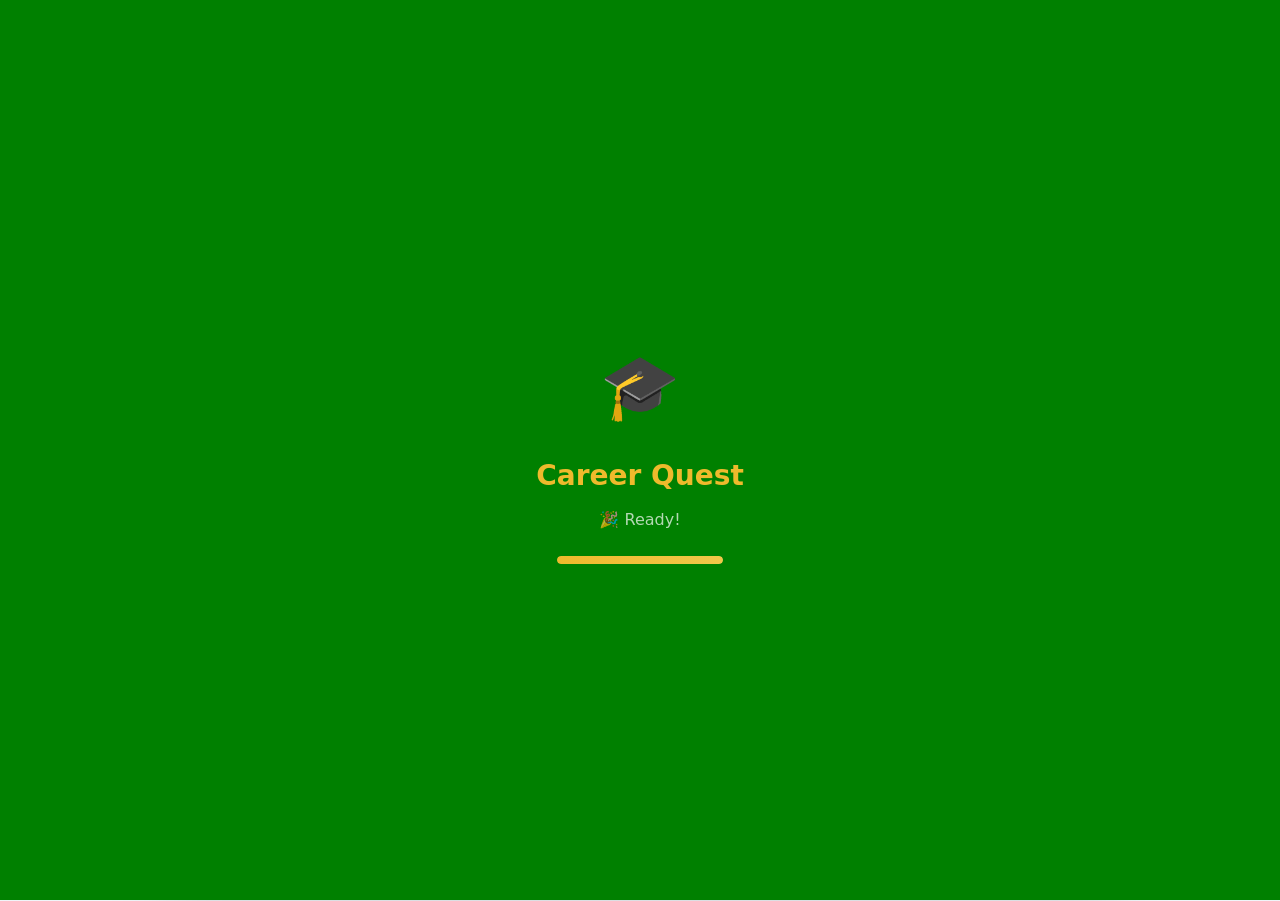
==== commit 33243e67: "new and improved zampath" ====
--- a/app.html
+++ b/app.html
@@ -33,6 +33,13 @@
     <script src="libs/chart.min.js" defer></script>
 </head>
 <body>
+
+<!-- ================================================================ -->
+<!-- V3.2 LEVEL 3: OFFLINE STATUS BANNER                              -->
+<!-- Shows whenever the internet drops — reassures users that the      -->
+<!-- app still works fully offline (it does!). Styled in style.css.    -->
+<!-- ================================================================ -->
+<div id="offline-banner" class="offline-banner" role="status" aria-live="polite" style="display:none;">📶 You are offline. Don't worry, everything still works!</div>
 
 <!-- ================================================================ -->
 <!-- LOADING SCREEN – ONLY on first browser visit, never in standalone -->
@@ -287,6 +294,8 @@
                 </div>
 
                 <div class="results-actions">
+                    <!-- V3.2 LEVEL 3: quick printable top-3 summary for parents/teachers -->
+                    <button id="print-top3-btn" class="btn-secondary" data-translate="print_top3">🖨️ Print My Top 3</button>
                     <button id="download-pdf-btn" class="btn-primary" data-translate="download_pdf">📄 Download PDF Report</button>
                     <button id="print-btn" class="btn-secondary" data-translate="print_report">🖨️ Print Report</button>
                     <button id="retake-btn" class="btn-secondary" data-translate="retake_quiz">🔄 Retake Quiz</button>
@@ -305,6 +314,8 @@
                     <div class="discovery-header">
                         <h2 data-translate="discovery_title">🔍 Discovery Mode</h2>
                         <p data-translate="discovery_desc">That's okay! Let's explore all your options together.</p>
+                        <!-- V3.2 LEVEL 3: random career generator — pure fun, zero pressure -->
+                        <button id="surprise-btn" class="surprise-btn" type="button">🎲 Surprise Me!</button>
                         <p style="font-size:14px;color:var(--text-muted);" data-translate="discovery_instruction">
                             Click on a cluster below to see careers. Then click <strong>"Read More"</strong> for details or 
                             <strong>"Add to Compare"</strong> to compare careers side-by-side.
@@ -391,6 +402,38 @@
 ];
 var currentStep = 0;
 
+// ================================================================
+// V3.2 LEVEL 4: ZAMBIAN FUN FACTS MACHINE 🇿🇲
+// The loading screen now teaches you something about Zambia while
+// it loads — researched local facts, rotating every second.
+// ================================================================
+var zambiaFacts = [
+    '🇿🇲 Zambia has 73 tribes living together in peace!',
+    '🦁 Victoria Falls is one of the 7 Natural Wonders of the World!',
+    '📚 Copper is our biggest export — we are the Copperbelt!',
+    '🦅 The African fish eagle is our national bird!',
+    '⚽ Legend Kalusha Bwalya was African Footballer of the Year 1988!',
+    '🌍 "Mosi-oa-Tunya" means "the smoke that thunders"!',
+    '💰 Our currency, the Kwacha, means "dawn" — a new day!',
+    '🐘 Zambia has some of the biggest elephant herds in Africa!'
+];
+var factIndex = Math.floor(Math.random() * zambiaFacts.length);
+var factTimer = null;
+
+// Rotates a fun fact into the loading status line every second
+function startLoadingFacts() {
+    if (factTimer || !loadingStatus) return;
+    loadingStatus.textContent = zambiaFacts[factIndex % zambiaFacts.length];
+    factIndex++;
+    factTimer = setInterval(function() {
+        loadingStatus.textContent = zambiaFacts[factIndex % zambiaFacts.length];
+        factIndex++;
+    }, 1000);
+}
+function stopLoadingFacts() {
+    if (factTimer) { clearInterval(factTimer); factTimer = null; }
+}
+
 function updateLoadingProgress(pct, text) {
     if (pct !== undefined) loadingProgress.style.width = Math.min(pct, 100) + '%';
     if (text) loadingStatus.textContent = text;
@@ -399,10 +442,11 @@
 function simulateLoading() {
     if (currentStep < progressSteps.length) {
         var step = progressSteps[currentStep];
-        updateLoadingProgress(step.pct, step.text);
+        updateLoadingProgress(step.pct);  // V3.2: bar only — fun facts own the text
         currentStep++;
         setTimeout(simulateLoading, 150 + Math.random() * 200);
     } else {
+        stopLoadingFacts();
         updateLoadingProgress(100, '🎉 Ready!');
         setTimeout(function() { hideLoadingScreen(); }, 400);
     }
@@ -411,6 +455,7 @@
 function hideLoadingScreen() {
     if (loadingComplete) return;
     loadingComplete = true;
+    stopLoadingFacts();  // V3.2: facts stop with the loading screen
     loadingScreen.style.opacity = '0';
     setTimeout(function() {
         loadingScreen.style.display = 'none';
@@ -428,6 +473,7 @@
 if (showLoading) {
     // First visit – show loading screen with animation
     loadingScreen.style.display = 'flex';
+    startLoadingFacts();  // V3.2: Zambian fun facts while loading
     setTimeout(function() {
         simulateLoading();
     }, 300);
@@ -472,6 +518,25 @@
     });
 }
 
+// ================================================================
+// V3.2 LEVEL 3: OFFLINE STATUS BANNER LISTENERS
+// The banner appears whenever the connection drops and hides when
+// it returns — also checked once on load (e.g. opened offline).
+// ================================================================
+(function () {
+    var banner = document.getElementById('offline-banner');
+    if (!banner) return;
+    function showOfflineBanner() { banner.style.display = 'block'; }
+    function hideOfflineBanner() { banner.style.display = 'none'; }
+    function updateOfflineBanner() {
+        if (navigator.onLine === false) showOfflineBanner(); else hideOfflineBanner();
+    }
+    window.addEventListener('offline', showOfflineBanner);
+    window.addEventListener('online', hideOfflineBanner);
+    window.addEventListener('load', updateOfflineBanner);
+    updateOfflineBanner();
+})();
+
 // Install prompt
 window.addEventListener('beforeinstallprompt', function(e) {
     e.preventDefault();
--- a/style.css
+++ b/style.css
@@ -1702,4 +1702,152 @@
 @media (prefers-reduced-motion: reduce) {
     *, *::before, *::after { animation-duration: 0.01ms !important; animation-iteration-count: 1 !important; transition-duration: 0.01ms !important; }
     html { scroll-behavior: auto; }
-}+}
+/* ============================================================ */
+/* V3.2 — JETS POLISH ROUND (Levels 2, 3)                       */
+/* ============================================================ */
+
+/* --- LEVEL 3: OFFLINE STATUS BANNER --- */
+/* Appears when the internet drops. Red = Zambia flag red (#DE2010).
+   Sits above all content, respects the notch safe-area on phones. */
+.offline-banner {
+    position: fixed;
+    top: 0;
+    left: 0;
+    right: 0;
+    z-index: 9500;
+    background: var(--zm-red);
+    color: white;
+    text-align: center;
+    padding: 10px 16px;
+    padding-top: calc(10px + env(safe-area-inset-top, 0px));
+    font-size: 13.5px;
+    font-weight: 600;
+    letter-spacing: 0.2px;
+    box-shadow: 0 4px 16px rgba(222, 32, 16, 0.35);
+    animation: bannerDrop 0.35s ease;
+}
+@keyframes bannerDrop {
+    from { transform: translateY(-100%); }
+    to { transform: translateY(0); }
+}
+
+/* --- LEVEL 2: "WHY WE PICKED THIS FOR YOU" GOLD BOX --- */
+/* The AI-reasoning box inside the career modal. Gold theme to stand
+   out as the FIRST thing judges read — proves the match is computed
+   from the user's own answers, not random. */
+.why-picked-box {
+    margin: 14px 0 4px;
+    padding: 14px 16px;
+    border-radius: var(--radius-md, 12px);
+    background: linear-gradient(135deg, #fdf6e3 0%, #fcf0d0 100%);
+    border: 1.5px solid var(--zm-gold);
+    border-left: 6px solid var(--zm-gold);
+    box-shadow: 0 3px 12px rgba(238, 186, 44, 0.18);
+    animation: whyPickedIn 0.4s ease;
+}
+@keyframes whyPickedIn {
+    from { opacity: 0; transform: translateY(6px); }
+    to { opacity: 1; transform: translateY(0); }
+}
+.why-picked-title {
+    font-size: 14px;
+    font-weight: 800;
+    color: #8a6d1a;
+    letter-spacing: 0.3px;
+    text-transform: uppercase;
+    margin-bottom: 6px;
+}
+.why-picked-box p {
+    font-size: 14px;
+    line-height: 1.6;
+    color: var(--text-primary);
+    margin: 0;
+}
+.why-picked-box p strong { color: #6b5410; }
+.why-picked-score {
+    display: inline-block;
+    margin-left: 4px;
+    padding: 2px 10px;
+    border-radius: 999px;
+    background: var(--zm-green);
+    color: white;
+    font-size: 12.5px;
+    font-weight: 800;
+    white-space: nowrap;
+}
+.why-picked-box.why-picked-explore {
+    background: var(--zm-green-light);
+    border-color: var(--zm-green);
+    border-left-color: var(--zm-green);
+}
+.why-picked-box.why-picked-explore .why-picked-title { color: var(--zm-green-dark); }
+
+/* Dark mode: deeper golds that keep contrast */
+body.dark-mode .why-picked-box {
+    background: linear-gradient(135deg, rgba(238, 186, 44, 0.10) 0%, rgba(238, 186, 44, 0.16) 100%);
+    border-color: var(--zm-gold);
+    box-shadow: 0 3px 14px rgba(0, 0, 0, 0.3);
+}
+body.dark-mode .why-picked-title { color: var(--zm-gold); }
+body.dark-mode .why-picked-box p strong { color: #f0c84a; }
+body.dark-mode .why-picked-box.why-picked-explore {
+    background: rgba(0, 128, 0, 0.12);
+}
+body.dark-mode .why-picked-box.why-picked-explore .why-picked-title { color: #7ddc7d; }
+
+/* --- LEVEL 3: SURPRISE ME BUTTON (Discovery Mode) --- */
+/* Big, playful, impossible to miss — invites hesitant users to just
+   try ONE random career with zero pressure. */
+.surprise-btn {
+    display: inline-flex;
+    align-items: center;
+    justify-content: center;
+    gap: 8px;
+    margin: 14px auto 4px;
+    padding: 14px 30px;
+    min-height: 50px;
+    font-size: 16.5px;
+    font-weight: 800;
+    font-family: inherit;
+    letter-spacing: 0.3px;
+    color: white;
+    background: linear-gradient(135deg, var(--zm-orange), var(--zm-gold));
+    border: none;
+    border-radius: 999px;
+    cursor: pointer;
+    box-shadow: 0 6px 18px rgba(239, 125, 0, 0.35);
+    transition: transform var(--transition-fast, 0.2s), box-shadow var(--transition-fast, 0.2s);
+    -webkit-tap-highlight-color: transparent;
+}
+.surprise-btn:hover {
+    transform: translateY(-2px) scale(1.02);
+    box-shadow: 0 10px 24px rgba(239, 125, 0, 0.45);
+}
+.surprise-btn:hover { animation: diceWiggle 0.5s ease; }
+.surprise-btn:active { transform: translateY(0) scale(0.97); }
+.surprise-btn:focus-visible {
+    outline: 3px solid var(--zm-gold);
+    outline-offset: 3px;
+}
+@keyframes diceWiggle {
+    0%, 100% { transform: translateY(-2px) rotate(0deg); }
+    25% { transform: translateY(-2px) rotate(-6deg); }
+    75% { transform: translateY(-2px) rotate(6deg); }
+}
+
+/* V3.2: confidence emoji sits inline with the score — give it air */
+.career-score { white-space: nowrap; }
+
+/* Reduced motion: drop the playful animations */
+@media (prefers-reduced-motion: reduce) {
+    .offline-banner, .why-picked-box { animation: none; }
+    .surprise-btn, .surprise-btn:hover { animation: none; transform: none; }
+}
+
+/* Small phones: banner text wraps nicely, surprise button full width */
+@media (max-width: 480px) {
+    .offline-banner { font-size: 12.5px; padding: 8px 12px; padding-top: calc(8px + env(safe-area-inset-top, 0px)); }
+    .surprise-btn { width: 100%; max-width: 340px; }
+    .why-picked-box { padding: 12px 14px; }
+}
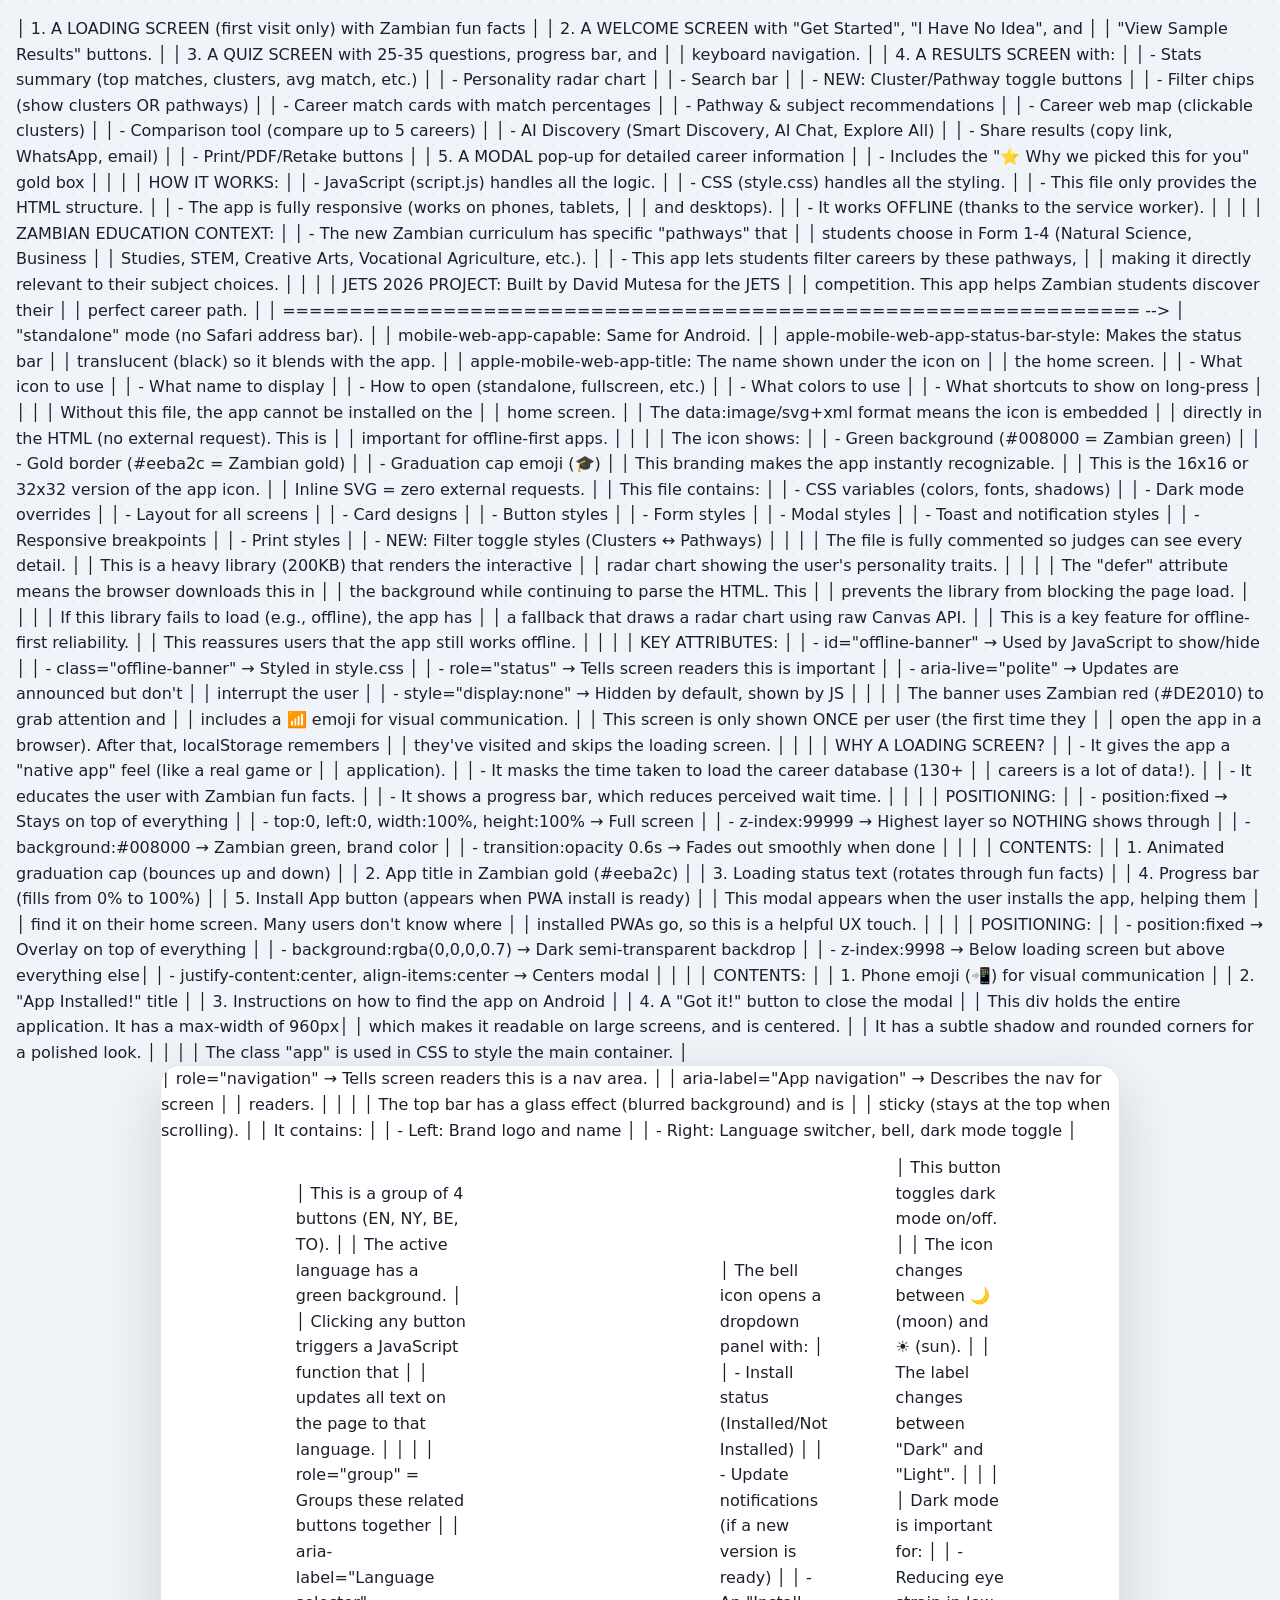
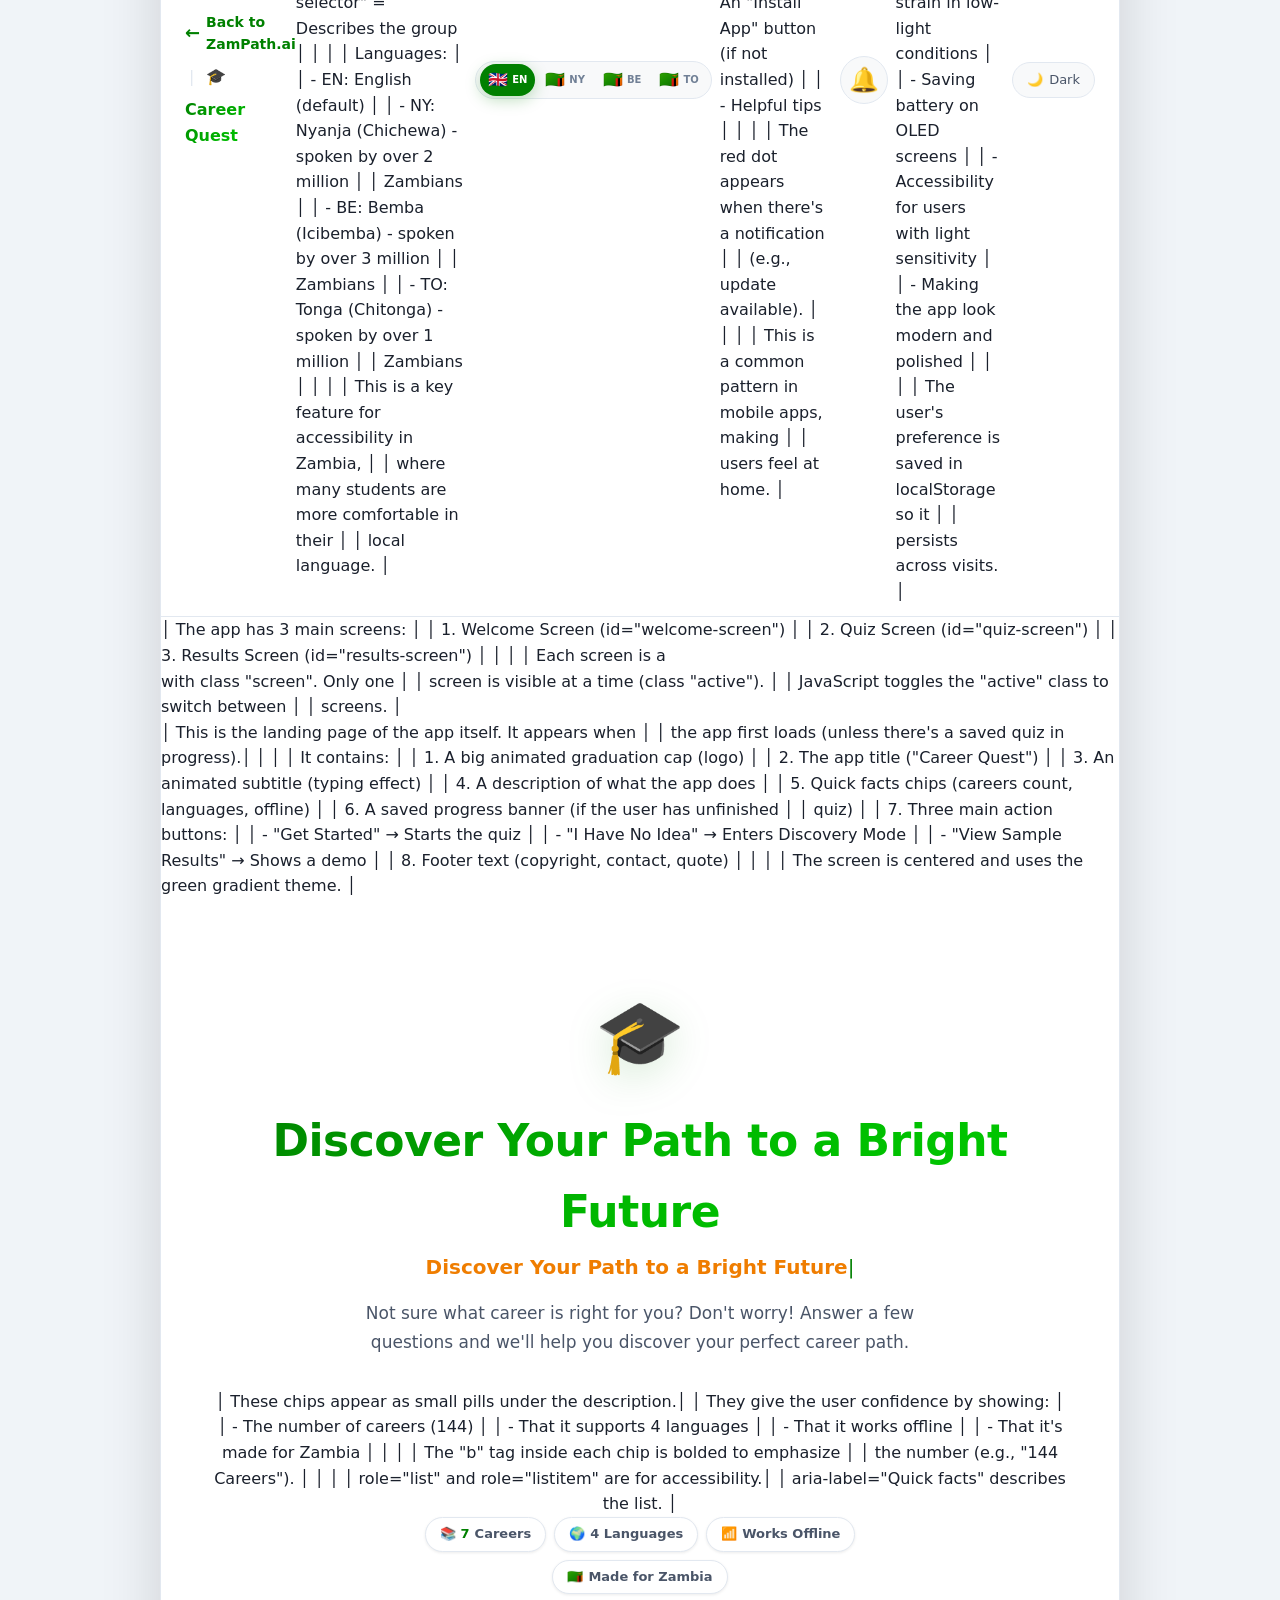
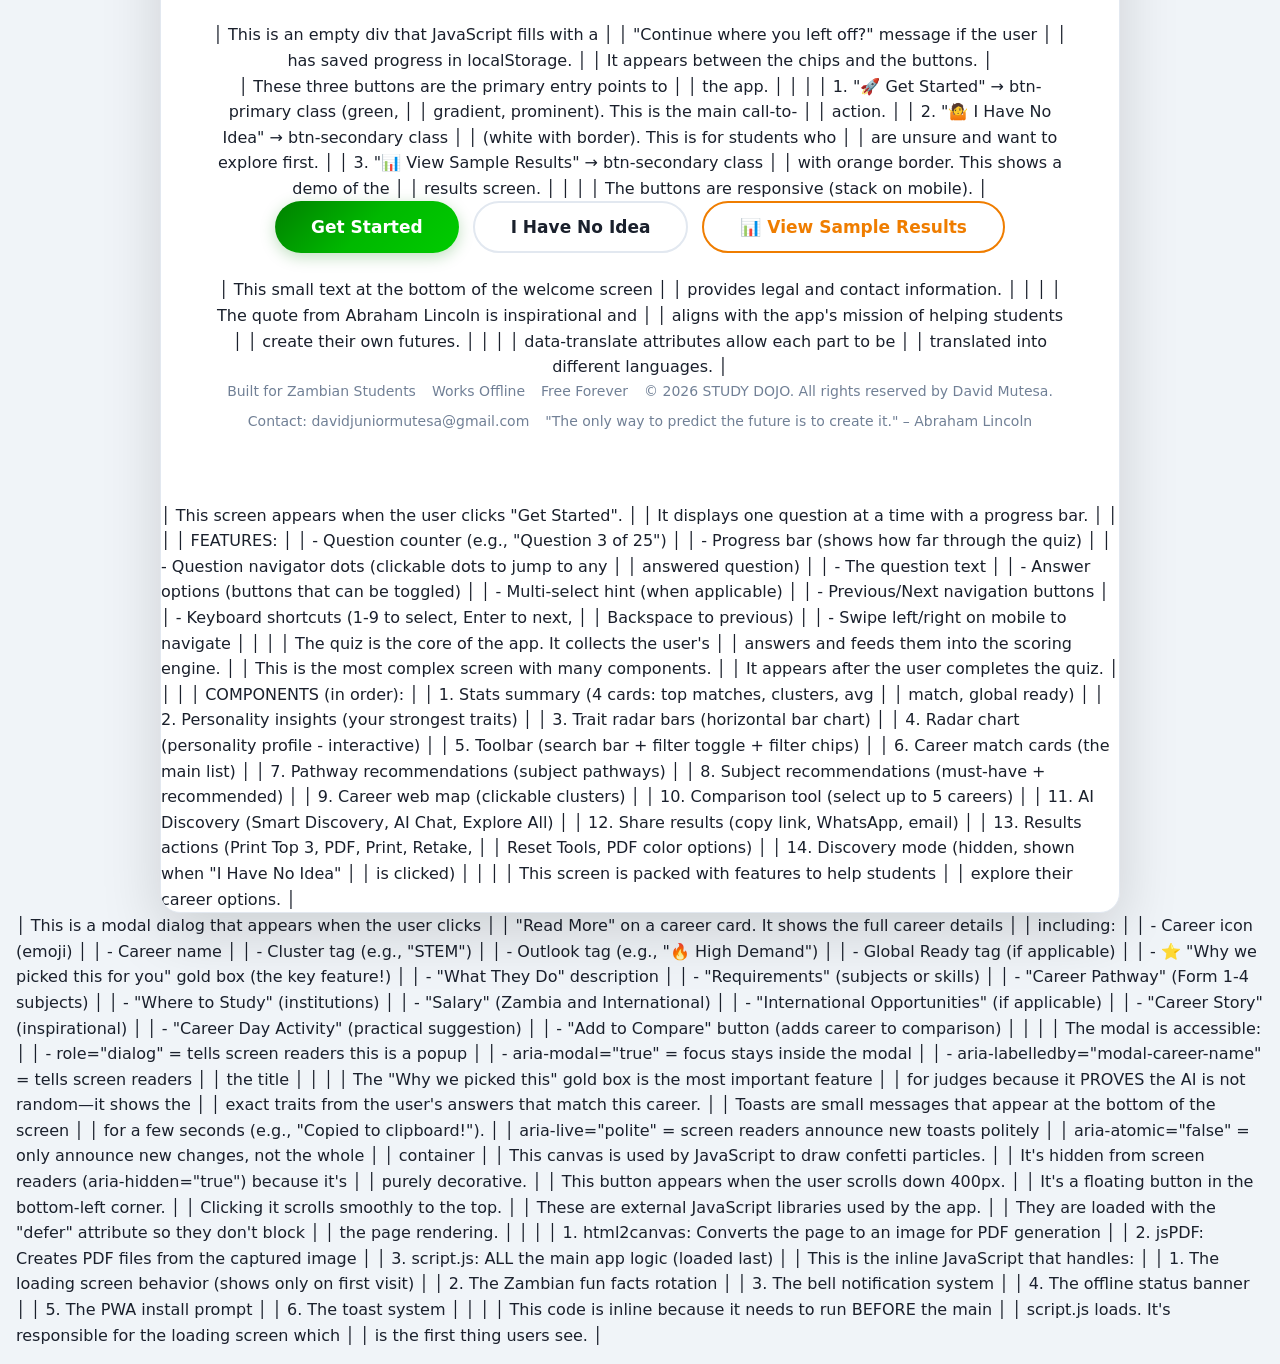
==== commit bf9a4636: "new and improved zampath" ====
--- a/app.html
+++ b/app.html
@@ -1,57 +1,301 @@
 <!-- ================================================================ -->
-<!-- CAREER QUEST - COMPLETE APPLICATION (V3 — FULLY UPGRADED)       -->
-<!-- ================================================================ -->
-<!-- WHAT'S NEW IN V3:                                               -->
-<!--  • CRITICAL FIX: #toast-container / #confetti-canvas /          -->
-<!--    #back-to-top were missing → toasts, celebration & scroll     -->
-<!--    button now work again (no more console crashes)              -->
-<!--  • 100% offline: Font Awesome CDN removed (pure emoji bell)     -->
-<!--  • Pinch-zoom enabled, safe-area aware for notched phones       -->
-<!--  • Chart.js fallback: radar chart still renders if lib missing  -->
-<!--  • Swipe left/right to navigate quiz questions on touch phones  -->
-<!--  • Service worker: relative path, registers after page load     -->
-<!-- ================================================================ -->
+<!-- CAREER QUEST - COMPLETE APPLICATION (V3.3 — PATHWAY FILTERS)    -->
+<!-- ================================================================ -->
+<!--                                                                  -->
+<!--  WHAT THIS FILE IS:                                              -->
+<!--  This is the MAIN application file. It contains the entire       -->
+<!--  user interface for the Career Quest app. When a student opens   -->
+<!--  this file in their browser (or installed app), they see:        -->
+<!--                                                                  -->
+│  1. A LOADING SCREEN (first visit only) with Zambian fun facts    │
+│  2. A WELCOME SCREEN with "Get Started", "I Have No Idea", and    │
+│     "View Sample Results" buttons.                                │
+│  3. A QUIZ SCREEN with 25-35 questions, progress bar, and        │
+│     keyboard navigation.                                          │
+│  4. A RESULTS SCREEN with:                                        │
+│     - Stats summary (top matches, clusters, avg match, etc.)     │
+│     - Personality radar chart                                     │
+│     - Search bar                                                  │
+│     - NEW: Cluster/Pathway toggle buttons                         │
+│     - Filter chips (show clusters OR pathways)                    │
+│     - Career match cards with match percentages                   │
+│     - Pathway & subject recommendations                           │
+│     - Career web map (clickable clusters)                         │
+│     - Comparison tool (compare up to 5 careers)                   │
+│     - AI Discovery (Smart Discovery, AI Chat, Explore All)       │
+│     - Share results (copy link, WhatsApp, email)                 │
+│     - Print/PDF/Retake buttons                                    │
+│  5. A MODAL pop-up for detailed career information                │
+│     - Includes the "⭐ Why we picked this for you" gold box       │
+│                                                                  │
+│  HOW IT WORKS:                                                    │
+│  - JavaScript (script.js) handles all the logic.                 │
+│  - CSS (style.css) handles all the styling.                      │
+│  - This file only provides the HTML structure.                   │
+│  - The app is fully responsive (works on phones, tablets,        │
+│    and desktops).                                                │
+│  - It works OFFLINE (thanks to the service worker).              │
+│                                                                  │
+│  ZAMBIAN EDUCATION CONTEXT:                                      │
+│  - The new Zambian curriculum has specific "pathways" that       │
+│    students choose in Form 1-4 (Natural Science, Business        │
+│    Studies, STEM, Creative Arts, Vocational Agriculture, etc.). │
+│  - This app lets students filter careers by these pathways,      │
+│    making it directly relevant to their subject choices.         │
+│                                                                  │
+│  JETS 2026 PROJECT: Built by David Mutesa for the JETS          │
+│  competition. This app helps Zambian students discover their     │
+│  perfect career path.                                            │
+│ ================================================================ -->
 
 <!DOCTYPE html>
+<!-- HTML5 DOCTYPE: This tells the browser to use the latest, most
+     standards-compliant rendering engine. Without this, browsers
+     might use "quirks mode" which can break layouts. -->
 <html lang="en">
 <head>
+    <!-- ============================================================ -->
+    <!-- HEAD: Metadata and external resources                        -->
+    <!-- This section contains information about the page that the    -->
+    <!-- browser needs BEFORE rendering the content.                  -->
+    <!-- ============================================================ -->
+
+    <!-- CHARACTER ENCODING: UTF-8 is the universal character set.    -->
+    <!-- It supports ALL languages, including:                        -->
+    <!--   - English (A-Z)                                            -->
+    <!--   - Special characters (é, ñ, ü)                            -->
+    <!--   - Emojis (🎓, 🇿🇲, 🔔)                                     -->
+    <!--   - Bemba, Nyanja, and Tonga characters                     -->
+    <!-- Without this, emojis and special letters would appear as    -->
+    <!-- garbage characters (�).                                     -->
     <meta charset="UTF-8">
+    
+    <!-- ============================================================ -->
+    <!-- VIEWPORT: Controls how the page scales on mobile devices.    -->
+    <!-- This is CRITICAL for making the app look good on phones.    -->
+    <!--                                                              -->
+    <!-- width=device-width       → Use the device's actual width    -->
+    <!-- initial-scale=1.0        → Don't zoom in or out by default  -->
+    <!-- viewport-fit=cover       → On iPhones with notches, fill the-->
+    <!--                            entire screen (including the     -->
+    <!--                            notch area)                      -->
+    <!-- ============================================================ -->
     <meta name="viewport" content="width=device-width, initial-scale=1.0, viewport-fit=cover">
+    
+    <!-- ============================================================ -->
+    <!-- META DESCRIPTION: Shown in Google search results.            -->
+    <!-- This is what people see when they search for career         -->
+    <!-- guidance tools. It should be clear and compelling.          -->
+    <!-- ============================================================ -->
     <meta name="description" content="Career Quest - Free career guidance tool for Zambian students. 130+ careers, 30 questions, 4 languages. Works offline!">
+    
+    <!-- ============================================================ -->
+    <!-- THEME COLOR: Changes the browser/phone status bar color.    -->
+    <!-- This makes the app feel more native and polished.           -->
+    <!--                                                              -->
+    <!-- Light mode: Zambian green (#008000)                         -->
+    <!-- Dark mode: Dark green (#0c2f20) for better contrast         -->
+    <!-- The "media" attribute tells the browser which color to use  -->
+    <!-- based on the user's system preference.                      -->
+    <!-- ============================================================ -->
     <meta name="theme-color" content="#008000" media="(prefers-color-scheme: light)">
     <meta name="theme-color" content="#0c2f20" media="(prefers-color-scheme: dark)">
+    
+    <!-- ============================================================ -->
+    <!-- COLOR SCHEME: Tells the browser that this page supports      -->
+    <!-- both light and dark modes. This prevents the browser from   -->
+    <!-- flashing a white screen before the dark mode CSS loads.     -->
+    <!-- ============================================================ -->
     <meta name="color-scheme" content="light dark">
+    
+    <!-- ============================================================ -->
+    <!-- APPLE PWA: These tags are required for iOS home screen       -->
+    <!-- installation. Without them, the app won't work properly on  -->
+    <!-- iPhones.                                                     -->
+    <!--                                                              -->
+    <!-- apple-mobile-web-app-capable: Makes the app open in         -->
+    │   "standalone" mode (no Safari address bar).                   │
+    │ mobile-web-app-capable: Same for Android.                     │
+    │ apple-mobile-web-app-status-bar-style: Makes the status bar   │
+    │   translucent (black) so it blends with the app.              │
+    │ apple-mobile-web-app-title: The name shown under the icon on  │
+    │   the home screen.                                            │
+    <!-- ============================================================ -->
     <meta name="apple-mobile-web-app-capable" content="yes">
     <meta name="mobile-web-app-capable" content="yes">
     <meta name="apple-mobile-web-app-status-bar-style" content="black-translucent">
     <meta name="apple-mobile-web-app-title" content="Career Quest">
+    
+    <!-- ============================================================ -->
+    <!-- PAGE TITLE: Shows in the browser tab.                        -->
+    <!-- This is also used as the default name when bookmarking.     -->
+    <!-- ============================================================ -->
     <title>ZamPath - Career Quest</title>
+    
+    <!-- ============================================================ -->
+    <!-- PWA MANIFEST: The JSON file that makes this installable.     -->
+    <!-- This file tells the browser:                                 -->
+    │   - What icon to use                                          │
+    │   - What name to display                                      │
+    │   - How to open (standalone, fullscreen, etc.)               │
+    │   - What colors to use                                        │
+    │   - What shortcuts to show on long-press                     │
+    │                                                               │
+    │ Without this file, the app cannot be installed on the        │
+    │ home screen.                                                 │
+    <!-- ============================================================ -->
     <link rel="manifest" href="manifest.json">
+    
+    <!-- ============================================================ -->
+    <!-- APPLE TOUCH ICON: Used when saving to iPhone home screen.    -->
+    │ The data:image/svg+xml format means the icon is embedded      │
+    │ directly in the HTML (no external request). This is           │
+    │ important for offline-first apps.                             │
+    │                                                               │
+    │ The icon shows:                                               │
+    │   - Green background (#008000 = Zambian green)               │
+    │   - Gold border (#eeba2c = Zambian gold)                    │
+    │   - Graduation cap emoji (🎓)                                 │
+    │ This branding makes the app instantly recognizable.          │
+    <!-- ============================================================ -->
     <link rel="apple-touch-icon" href="data:image/svg+xml,%3Csvg xmlns='http://www.w3.org/2000/svg' viewBox='0 0 192 192'%3E%3Crect width='192' height='192' rx='40' fill='%23008000'/%3E%3Crect x='8' y='8' width='176' height='176' rx='32' fill='none' stroke='%23eeba2c' stroke-width='3' opacity='0.4'/%3E%3Ctext x='96' y='130' font-size='90' text-anchor='middle'%3E🎓%3C/text%3E%3C/svg%3E">
+    
+    <!-- ============================================================ -->
+    <!-- FAVICON: The tiny icon shown in browser tabs and bookmarks.  -->
+    │ This is the 16x16 or 32x32 version of the app icon.           │
+    │ Inline SVG = zero external requests.                          │
+    <!-- ============================================================ -->
     <link rel="icon" href="data:image/svg+xml,%3Csvg xmlns='http://www.w3.org/2000/svg' viewBox='0 0 100 100'%3E%3Crect width='100' height='100' rx='20' fill='%23008000'/%3E%3Ctext x='50' y='72' font-size='52' text-anchor='middle'%3E%F0%9F%8E%93%3C/text%3E%3C/svg%3E">
+    
+    <!-- ============================================================ -->
+    <!-- STYLESHEET: ALL the styling for the entire app.              -->
+    │ This file contains:                                            │
+    │   - CSS variables (colors, fonts, shadows)                   │
+    │   - Dark mode overrides                                       │
+    │   - Layout for all screens                                    │
+    │   - Card designs                                              │
+    │   - Button styles                                             │
+    │   - Form styles                                               │
+    │   - Modal styles                                              │
+    │   - Toast and notification styles                             │
+    │   - Responsive breakpoints                                    │
+    │   - Print styles                                              │
+    │   - NEW: Filter toggle styles (Clusters ↔ Pathways)          │
+    │                                                               │
+    │ The file is fully commented so judges can see every detail.  │
+    <!-- ============================================================ -->
     <link rel="stylesheet" href="style.css">
+    
+    <!-- ============================================================ -->
+    <!-- CHART.JS: Creates the personality radar chart.              -->
+    │ This is a heavy library (200KB) that renders the interactive  │
+    │ radar chart showing the user's personality traits.            │
+    │                                                               │
+    │ The "defer" attribute means the browser downloads this in     │
+    │ the background while continuing to parse the HTML. This      │
+    │ prevents the library from blocking the page load.             │
+    │                                                               │
+    │ If this library fails to load (e.g., offline), the app has    │
+    │ a fallback that draws a radar chart using raw Canvas API.    │
+    │ This is a key feature for offline-first reliability.          │
+    <!-- ============================================================ -->
     <script src="libs/chart.min.js" defer></script>
 </head>
 <body>
 
 <!-- ================================================================ -->
 <!-- V3.2 LEVEL 3: OFFLINE STATUS BANNER                              -->
-<!-- Shows whenever the internet drops — reassures users that the      -->
-<!-- app still works fully offline (it does!). Styled in style.css.    -->
+<!-- ================================================================ -->
+<!-- OFFLINE BANNER: Appears when the internet connection drops.    -->
+│ This reassures users that the app still works offline.            │
+│                                                                   │
+│ KEY ATTRIBUTES:                                                   │
+│   - id="offline-banner" → Used by JavaScript to show/hide        │
+│   - class="offline-banner" → Styled in style.css                 │
+│   - role="status" → Tells screen readers this is important       │
+│   - aria-live="polite" → Updates are announced but don't        │
+│     interrupt the user                                           │
+│   - style="display:none" → Hidden by default, shown by JS        │
+│                                                                   │
+│ The banner uses Zambian red (#DE2010) to grab attention and       │
+│ includes a 📶 emoji for visual communication.                     │
 <!-- ================================================================ -->
 <div id="offline-banner" class="offline-banner" role="status" aria-live="polite" style="display:none;">📶 You are offline. Don't worry, everything still works!</div>
 
 <!-- ================================================================ -->
 <!-- LOADING SCREEN – ONLY on first browser visit, never in standalone -->
+<!-- ================================================================ -->
+<!-- LOADING SCREEN: Shows while the app loads on the FIRST visit.   -->
+│ This screen is only shown ONCE per user (the first time they      │
+│ open the app in a browser). After that, localStorage remembers    │
+│ they've visited and skips the loading screen.                     │
+│                                                                   │
+│ WHY A LOADING SCREEN?                                             │
+│   - It gives the app a "native app" feel (like a real game or    │
+│     application).                                                 │
+│   - It masks the time taken to load the career database (130+    │
+│     careers is a lot of data!).                                  │
+│   - It educates the user with Zambian fun facts.                 │
+│   - It shows a progress bar, which reduces perceived wait time.  │
+│                                                                   │
+│ POSITIONING:                                                      │
+│   - position:fixed → Stays on top of everything                  │
+│   - top:0, left:0, width:100%, height:100% → Full screen        │
+│   - z-index:99999 → Highest layer so NOTHING shows through      │
+│   - background:#008000 → Zambian green, brand color             │
+│   - transition:opacity 0.6s → Fades out smoothly when done      │
+│                                                                   │
+│ CONTENTS:                                                         │
+│   1. Animated graduation cap (bounces up and down)              │
+│   2. App title in Zambian gold (#eeba2c)                         │
+│   3. Loading status text (rotates through fun facts)             │
+│   4. Progress bar (fills from 0% to 100%)                        │
+│   5. Install App button (appears when PWA install is ready)      │
 <!-- ================================================================ -->
 <div id="loading-screen" style="position:fixed;top:0;left:0;width:100%;height:100%;background:#008000;z-index:99999;display:flex;flex-direction:column;justify-content:center;align-items:center;transition:opacity 0.6s ease;">
     <div style="text-align:center;">
+        <!-- ======================================================== -->
+        <!-- LOGO: Animated graduation cap                           -->
+        │ animation:logoFloat → Defined in style.css. It bounces   │
+        │ up and down gently, creating a friendly, welcoming feel. │
+        <!-- ======================================================== -->
         <div style="font-size:64px;margin-bottom:16px;animation:logoFloat 2s ease-in-out infinite;">🎓</div>
+        
+        <!-- ======================================================== -->
+        <!-- APP TITLE: In Zambian gold (#eeba2c)                    -->
+        │ Gold is a royal color and represents Zambia's mineral    │
+        │ wealth. It also stands out against the green background. │
+        <!-- ======================================================== -->
         <h2 style="color:#eeba2c;font-size:28px;font-weight:700;margin-bottom:8px;">Career Quest</h2>
+        
+        <!-- ======================================================== -->
+        <!-- LOADING STATUS: Shows progress messages                 │
+        │ This element's text is updated by JavaScript. Initially   │
+        │ "Loading...", then it rotates through Zambian fun facts.  │
+        │ The text is semi-transparent white to be readable but    │
+        │ not overpowering.                                         │
+        <!-- ======================================================== -->
         <p id="loading-status" style="color:rgba(255,255,255,0.7);font-size:16px;margin-bottom:24px;">Loading...</p>
+        
+        <!-- ======================================================== -->
+        <!-- PROGRESS BAR: Visual indicator of loading progress      │
+        │ The outer div is the track (grey/transparent).            │
+        │ The inner div (loading-progress) starts at 0% width and   │
+        │ increases to 100%. The gold gradient makes it look shiny. │
+        <!-- ======================================================== -->
         <div style="max-width:300px;width:80%;margin:0 auto;background:rgba(255,255,255,0.1);border-radius:50px;overflow:hidden;height:8px;">
             <div id="loading-progress" style="width:0%;height:100%;background:linear-gradient(90deg,#eeba2c,#f0c84a);border-radius:50px;transition:width 0.3s ease;"></div>
         </div>
+        
+        <!-- ======================================================== -->
+        <!-- INSTALL BUTTON: Appears when the browser supports PWA   │
+        │ installation. This is hidden by default (display:none)    │
+        │ and shown by JavaScript when the beforeinstallprompt      │
+        │ event fires.                                              │
+        │                                                           │
+        │ The button uses the same gold gradient as the progress   │
+        │ bar to maintain visual consistency.                      │
+        <!-- ======================================================== -->
         <div id="loading-download-btn" style="display:none;margin-top:20px;">
             <button id="loading-install-btn" style="background:#eeba2c;color:#008000;font-weight:700;padding:14px 36px;border-radius:50px;border:none;cursor:pointer;font-size:18px;min-height:54px;">📲 Install App</button>
         </div>
@@ -61,13 +305,32 @@
 <!-- ================================================================ -->
 <!-- DOWNLOAD GUIDE MODAL – shows after installation                 -->
 <!-- ================================================================ -->
+<!-- INSTALLATION GUIDE: Shows after the app is installed.           -->
+│ This modal appears when the user installs the app, helping them   │
+│ find it on their home screen. Many users don't know where        │
+│ installed PWAs go, so this is a helpful UX touch.                │
+│                                                                   │
+│ POSITIONING:                                                      │
+│   - position:fixed → Overlay on top of everything                │
+│   - background:rgba(0,0,0,0.7) → Dark semi-transparent backdrop  │
+│   - z-index:9998 → Below loading screen but above everything else│
+│   - justify-content:center, align-items:center → Centers modal   │
+│                                                                   │
+│ CONTENTS:                                                         │
+│   1. Phone emoji (📲) for visual communication                   │
+│   2. "App Installed!" title                                      │
+│   3. Instructions on how to find the app on Android              │
+│   4. A "Got it!" button to close the modal                      │
+<!-- ================================================================ -->
 <div id="download-guide-modal" style="display:none;position:fixed;top:0;left:0;width:100%;height:100%;background:rgba(0,0,0,0.7);z-index:9998;justify-content:center;align-items:center;padding:20px;">
     <div style="background:var(--bg-secondary);border-radius:var(--radius-lg);max-width:400px;width:100%;padding:30px;text-align:center;box-shadow:var(--shadow-xl);">
+        <!-- Phone emoji makes it feel friendly and inviting -->
         <span style="font-size:48px;display:block;margin-bottom:12px;">📲</span>
         <h2 style="color:var(--zm-green);margin-bottom:8px;">App Installed!</h2>
         <p style="color:var(--text-secondary);font-size:16px;margin-bottom:16px;">Your app is now on your phone. Here's how to find it:</p>
         <div style="text-align:left;background:var(--bg-tertiary);padding:16px;border-radius:var(--radius-sm);margin-bottom:16px;">
             <p style="margin-bottom:8px;"><strong>📱 On Android:</strong></p>
+            <!-- Ordered list (numbered) provides clear, easy-to-follow steps -->
             <ol style="padding-left:20px;color:var(--text-secondary);line-height:2;">
                 <li>Go to your <strong>Home Screen</strong></li>
                 <li>Look for the <strong>🎓 Career Quest</strong> icon</li>
@@ -82,89 +345,276 @@
 <!-- ================================================================ -->
 <!-- MAIN APP                                                        -->
 <!-- ================================================================ -->
+<!-- APP CONTAINER: The main app wrapper.                            -->
+│ This div holds the entire application. It has a max-width of 960px│
+│ which makes it readable on large screens, and is centered.        │
+│ It has a subtle shadow and rounded corners for a polished look.   │
+│                                                                    │
+│ The class "app" is used in CSS to style the main container.      │
+<!-- ================================================================ -->
 <div id="app">
-    <!-- TOP BAR -->
+    
+    <!-- ============================================================ -->
+    <!-- TOP BAR: Navigation bar at the very top of the app           -->
+    <!-- ============================================================ -->
+    <!-- NAV: Semantic HTML element for navigation.                   -->
+    │ role="navigation" → Tells screen readers this is a nav area.  │
+    │ aria-label="App navigation" → Describes the nav for screen    │
+    │ readers.                                                       │
+    │                                                               │
+    │ The top bar has a glass effect (blurred background) and is    │
+    │ sticky (stays at the top when scrolling).                     │
+    │ It contains:                                                  │
+    │   - Left: Brand logo and name                                 │
+    │   - Right: Language switcher, bell, dark mode toggle          │
+    <!-- ============================================================ -->
     <nav class="top-bar" role="navigation" aria-label="App navigation">
+        
+        <!-- ========================================================== -->
+        <!-- LEFT SIDE: Brand/logo area                                 -->
+        <!-- ========================================================== -->
         <div class="top-bar-brand">
+            <!-- BACK TO LANDING PAGE: Clicking this takes you back to ZamPath.ai -->
+            <!-- on hover, translates left slightly (smooth UX) -->
+            <!-- data-translate enables multi-language support -->
             <a href="index.html" class="back-home-link" style="text-decoration:none;color:var(--zm-green);display:flex;align-items:center;gap:6px;font-weight:600;font-size:14px;transition:all 0.3s ease;">
-                <span style="font-size:18px;">←</span>
-                <span data-translate="back_home">Back to ZamPath.ai</span>
+                <span style="font-size:18px;">←</span> <!-- Left arrow icon -->
+                <span data-translate="back_home">Back to ZamPath.ai</span> <!-- Translates to other languages -->
             </a>
-            <span class="brand-divider">|</span>
-            <span class="brand-icon" aria-hidden="true">🎓</span>
-            <span class="brand-name" data-translate="app_name">Career Quest</span>
+            <span class="brand-divider">|</span> <!-- Divider line -->
+            <span class="brand-icon" aria-hidden="true">🎓</span> <!-- Grad cap icon -->
+            <span class="brand-name" data-translate="app_name">Career Quest</span> <!-- App name -->
         </div>
+        
+        <!-- ========================================================== -->
+        <!-- RIGHT SIDE: Actions (language, bell, dark mode)           -->
+        <!-- ========================================================== -->
         <div class="top-bar-actions">
-            <!-- Language Switcher -->
+            
+            <!-- ====================================================== -->
+            <!-- LANGUAGE SWITCHER: Toggle between 4 languages          -->
+            │ This is a group of 4 buttons (EN, NY, BE, TO).          │
+            │ The active language has a green background.             │
+            │ Clicking any button triggers a JavaScript function that │
+            │ updates all text on the page to that language.         │
+            │                                                         │
+            │ role="group" = Groups these related buttons together    │
+            │ aria-label="Language selector" = Describes the group   │
+            │                                                         │
+            │ Languages:                                             │
+            │   - EN: English (default)                               │
+            │   - NY: Nyanja (Chichewa) - spoken by over 2 million   │
+            │          Zambians                                       │
+            │   - BE: Bemba (Icibemba) - spoken by over 3 million    │
+            │          Zambians                                       │
+            │   - TO: Tonga (Chitonga) - spoken by over 1 million    │
+            │          Zambians                                       │
+            │                                                         │
+            │ This is a key feature for accessibility in Zambia,     │
+            │ where many students are more comfortable in their      │
+            │ local language.                                        │
+            <!-- ====================================================== -->
             <div class="language-switcher" role="group" aria-label="Language selector">
+                <!-- ENGLISH: Default language -->
                 <button class="lang-btn active" data-lang="en" aria-label="English" title="English">
-                    <span class="flag">🇬🇧</span>
-                    <span class="lang-label">EN</span>
+                    <span class="flag">🇬🇧</span> <!-- UK flag emoji -->
+                    <span class="lang-label">EN</span> <!-- Short label -->
                 </button>
+                <!-- NYANJA: Local Zambian language -->
                 <button class="lang-btn" data-lang="ny" aria-label="Nyanja" title="Nyanja (Chinyanja)">
-                    <span class="flag">🇿🇲</span>
+                    <span class="flag">🇿🇲</span> <!-- Zambian flag -->
                     <span class="lang-label">NY</span>
                 </button>
+                <!-- BEMBA: Another Zambian language -->
                 <button class="lang-btn" data-lang="bem" aria-label="Bemba" title="Bemba (Icibemba)">
                     <span class="flag">🇿🇲</span>
                     <span class="lang-label">BE</span>
                 </button>
+                <!-- TONGA: Another Zambian language -->
                 <button class="lang-btn" data-lang="tonga" aria-label="Tonga" title="Tonga (Chitonga)">
                     <span class="flag">🇿🇲</span>
                     <span class="lang-label">TO</span>
                 </button>
             </div>
             
-            <!-- BELL – always visible with emoji fallback -->
+            <!-- ====================================================== -->
+            <!-- BELL NOTIFICATION: Shows updates, install info, etc.  -->
+            │ The bell icon opens a dropdown panel with:              │
+            │   - Install status (Installed/Not Installed)           │
+            │   - Update notifications (if a new version is ready)   │
+            │   - An "Install App" button (if not installed)         │
+            │   - Helpful tips                                       │
+            │                                                         │
+            │ The red dot appears when there's a notification        │
+            │ (e.g., update available).                              │
+            │                                                         │
+            │ This is a common pattern in mobile apps, making        │
+            │ users feel at home.                                    │
+            <!-- ====================================================== -->
             <div class="bell-container" id="bell-container">
+                <!-- BELL BUTTON: Click to open notification panel -->
                 <button class="bell-button" id="bell-button" aria-label="Notifications">
-                    <span class="bell-icon" aria-hidden="true">🔔</span>
+                    <span class="bell-icon" aria-hidden="true">🔔</span> <!-- Bell emoji -->
+                    <!-- BELL DOT: Red dot appears when there's a notification -->
                     <span class="bell-dot" id="bell-dot" style="display:none;"></span>
                 </button>
+                <!-- BELL PANEL: The dropdown that appears when bell is clicked -->
                 <div class="bell-panel" id="bell-panel" style="display:none;">
                     <div class="bell-panel-header">
                         <h4>📢 Updates &amp; Install</h4>
-                        <button class="bell-close" id="bell-close">×</button>
+                        <button class="bell-close" id="bell-close">×</button> <!-- Close button -->
                     </div>
                     <div class="bell-panel-body" id="bell-panel-body">
+                        <!-- This is dynamically populated by JavaScript -->
                         <p style="color:var(--text-muted);text-align:center;padding:20px 0;">Loading...</p>
                     </div>
                 </div>
             </div>
             
-            <!-- Dark mode toggle -->
+            <!-- ====================================================== -->
+            <!-- DARK MODE TOGGLE: Switch between light and dark themes -->
+            │ This button toggles dark mode on/off.                   │
+            │ The icon changes between 🌙 (moon) and ☀️ (sun).        │
+            │ The label changes between "Dark" and "Light".          │
+            │                                                         │
+            │ Dark mode is important for:                             │
+            │   - Reducing eye strain in low-light conditions        │
+            │   - Saving battery on OLED screens                     │
+            │   - Accessibility for users with light sensitivity     │
+            │   - Making the app look modern and polished            │
+            │                                                         │
+            │ The user's preference is saved in localStorage so it   │
+            │ persists across visits.                                │
+            <!-- ====================================================== -->
             <button class="dark-mode-toggle" id="dark-mode-toggle" aria-label="Toggle dark mode">
-                <span id="theme-icon" aria-hidden="true">🌙</span>
-                <span id="theme-label" data-translate="dark_mode">Dark</span>
+                <span id="theme-icon" aria-hidden="true">🌙</span> <!-- Moon = dark mode -->
+                <span id="theme-label" data-translate="dark_mode">Dark</span> <!-- Translated label -->
             </button>
         </div>
     </nav>
 
-    <!-- MAIN CONTENT -->
+    <!-- ============================================================ -->
+    <!-- MAIN CONTENT: All the screens of the app                     -->
+    │ The app has 3 main screens:                                    │
+    │   1. Welcome Screen (id="welcome-screen")                      │
+    │   2. Quiz Screen (id="quiz-screen")                            │
+    │   3. Results Screen (id="results-screen")                      │
+    │                                                               │
+    │ Each screen is a <section> with class "screen". Only one      │
+    │ screen is visible at a time (class "active").                 │
+    │ JavaScript toggles the "active" class to switch between       │
+    │ screens.                                                      │
+    <!-- ============================================================ -->
     <main id="main-content">
-        <!-- WELCOME SCREEN -->
+        
+        <!-- ============================================================ -->
+        <!-- WELCOME SCREEN: The first screen users see                   -->
+        │ This is the landing page of the app itself. It appears when   │
+        │ the app first loads (unless there's a saved quiz in progress).│
+        │                                                               │
+        │ It contains:                                                  │
+        │   1. A big animated graduation cap (logo)                    │
+        │   2. The app title ("Career Quest")                         │
+        │   3. An animated subtitle (typing effect)                    │
+        │   4. A description of what the app does                      │
+        │   5. Quick facts chips (careers count, languages, offline)   │
+        │   6. A saved progress banner (if the user has unfinished     │
+        │      quiz)                                                   │
+        │   7. Three main action buttons:                              │
+        │      - "Get Started" → Starts the quiz                      │
+        │      - "I Have No Idea" → Enters Discovery Mode             │
+        │      - "View Sample Results" → Shows a demo                 │
+        │   8. Footer text (copyright, contact, quote)                │
+        │                                                               │
+        │ The screen is centered and uses the green gradient theme.    │
+        <!-- ============================================================ -->
         <section id="welcome-screen" class="screen active" role="region" aria-label="Welcome">
             <div class="welcome-content">
+                <!-- BIG LOGO: Animated graduation cap -->
                 <div class="logo" aria-hidden="true">🎓</div>
+                
+                <!-- MAIN TITLE: App name with gradient text -->
+                <!-- data-translate enables multi-language support -->
                 <h1 data-translate="welcome_title">Career Quest</h1>
+                
+                <!-- SUBTITLE: Animated typing effect -->
+                <!-- The typing effect is controlled by JavaScript -->
                 <p class="subtitle" data-translate="welcome_subtitle" id="typing-subtitle">Discover Your Path to a Bright Future</p>
+                
+                <!-- DESCRIPTION: Explains what the app does -->
                 <p class="description" data-translate="welcome_description">
                     Not sure what career is right for you? Don't worry!
                     Answer a few questions and we'll help you discover your perfect career path.
                 </p>
-                <!-- V3.1: quick facts chips -->
+                
+                <!-- ====================================================== -->
+                <!-- QUICK FACTS CHIPS: Small badges showing key info      -->
+                │ These chips appear as small pills under the description.│
+                │ They give the user confidence by showing:              │
+                │   - The number of careers (144)                       │
+                │   - That it supports 4 languages                      │
+                │   - That it works offline                             │
+                │   - That it's made for Zambia                         │
+                │                                                       │
+                │ The "b" tag inside each chip is bolded to emphasize   │
+                │ the number (e.g., "144 Careers").                     │
+                │                                                       │
+                │ role="list" and role="listitem" are for accessibility.│
+                │ aria-label="Quick facts" describes the list.         │
+                <!-- ====================================================== -->
                 <div class="welcome-chips" role="list" aria-label="Quick facts">
-                    <span class="chip" role="listitem"><span aria-hidden="true">📚</span> <b id="chip-careers">144</b> Careers</span>
+                    <span class="chip" role="listitem"><span aria-hidden="true">📚</span> <b id="chip-careers">144</b> Careers</span> <!-- Dynamically updated -->
                     <span class="chip" role="listitem"><span aria-hidden="true">🌍</span> 4 Languages</span>
                     <span class="chip" role="listitem"><span aria-hidden="true">📶</span> Works Offline</span>
                     <span class="chip" role="listitem"><span aria-hidden="true">🇿🇲</span> Made for Zambia</span>
                 </div>
+                
+                <!-- SAVED PROGRESS BANNER: Shows if the user has unfinished quiz -->
+                │ This is an empty div that JavaScript fills with a      │
+                │ "Continue where you left off?" message if the user    │
+                │ has saved progress in localStorage.                   │
+                │ It appears between the chips and the buttons.         │
+                <!-- ====================================================== -->
                 <div id="saved-progress-banner"></div>
+                
+                <!-- ====================================================== -->
+                <!-- MAIN BUTTONS: 3 main actions                         -->
+                │ These three buttons are the primary entry points to    │
+                │ the app.                                               │
+                │                                                        │
+                │ 1. "🚀 Get Started" → btn-primary class (green,       │
+                │    gradient, prominent). This is the main call-to-    │
+                │    action.                                            │
+                │ 2. "🤷 I Have No Idea" → btn-secondary class         │
+                │    (white with border). This is for students who      │
+                │    are unsure and want to explore first.              │
+                │ 3. "📊 View Sample Results" → btn-secondary class     │
+                │    with orange border. This shows a demo of the      │
+                │    results screen.                                    │
+                │                                                        │
+                │ The buttons are responsive (stack on mobile).         │
+                <!-- ====================================================== -->
                 <div class="welcome-buttons">
+                    <!-- START QUIZ: Begins the career quiz -->
                     <button id="start-quiz-btn" class="btn-primary" data-translate="start_quiz">🚀 Get Started</button>
+                    <!-- I DON'T KNOW: Discovery mode for students who are unsure -->
                     <button id="i-dont-know-btn" class="btn-secondary" data-translate="i_dont_know">🤷 I Have No Idea</button>
+                    <!-- SAMPLE RESULTS: Shows a demo of what results look like -->
                     <button id="sample-results-btn" class="btn-secondary" style="border-color:var(--zm-orange);color:var(--zm-orange);" onclick="loadSampleResults()" data-translate="sample_results">📊 View Sample Results</button>
                 </div>
+                
+                <!-- ====================================================== -->
+                <!-- FOOTER NOTE: Copyright, contact info, and a quote    -->
+                │ This small text at the bottom of the welcome screen    │
+                │ provides legal and contact information.               │
+                │                                                        │
+                │ The quote from Abraham Lincoln is inspirational and    │
+                │ aligns with the app's mission of helping students     │
+                │ create their own futures.                             │
+                │                                                        │
+                │ data-translate attributes allow each part to be        │
+                │ translated into different languages.                  │
+                <!-- ====================================================== -->
                 <p class="note">
                     <span data-translate="built_for">© Built for Zambian Students.</span>
                     <span data-translate="works_offline">💻 Works Offline.</span>
@@ -176,46 +626,124 @@
             </div>
         </section>
 
-        <!-- QUIZ SCREEN -->
+        <!-- ============================================================ -->
+        <!-- QUIZ SCREEN: Where the 25-35 questions are displayed         -->
+        │ This screen appears when the user clicks "Get Started".        │
+        │ It displays one question at a time with a progress bar.        │
+        │                                                               │
+        │ FEATURES:                                                     │
+        │   - Question counter (e.g., "Question 3 of 25")              │
+        │   - Progress bar (shows how far through the quiz)            │
+        │   - Question navigator dots (clickable dots to jump to any   │
+        │     answered question)                                       │
+        │   - The question text                                       │
+        │   - Answer options (buttons that can be toggled)            │
+        │   - Multi-select hint (when applicable)                     │
+        │   - Previous/Next navigation buttons                         │
+        │   - Keyboard shortcuts (1-9 to select, Enter to next,       │
+        │     Backspace to previous)                                  │
+        │   - Swipe left/right on mobile to navigate                  │
+        │                                                               │
+        │ The quiz is the core of the app. It collects the user's      │
+        │ answers and feeds them into the scoring engine.              │
+        <!-- ============================================================ -->
         <section id="quiz-screen" class="screen" role="region" aria-label="Career Quiz">
             <div class="quiz-container">
+                <!-- QUIZ HEADER: Shows question number -->
                 <div class="quiz-header">
-                    <span id="question-counter" aria-live="polite">Question 1 of 30</span>
+                    <!-- aria-live="polite" = screen readers announce changes -->
+                    <span id="question-counter" aria-live="polite">Question 1 of 30</span> <!-- Updates dynamically -->
                 </div>
+                
+                <!-- PROGRESS BAR: Visual indicator of how far through the quiz -->
+                │ role="progressbar" = tells screen readers this is a progress bar │
+                │ aria-valuemin/max/now = tells screen readers the current progress│
                 <div class="progress-bar" role="progressbar" aria-valuemin="0" aria-valuemax="100" aria-valuenow="0" id="progress-bar">
-                    <div id="progress-fill" class="progress-fill"></div>
+                    <div id="progress-fill" class="progress-fill"></div> <!-- Width increases -->
                 </div>
-                <!-- V3.1: tappable navigator — jump back to review any answered question -->
+                
+                <!-- QUESTION NAVIGATOR DOTS: Clickable dots to jump between questions -->
+                │ This is a row of small circles. Each circle represents a question. │
+                │  - Green dot = answered                                           │
+                │  - Highlighted dot = current question                             │
+                │  - Grey dot = unanswered                                         │
+                │  - Locked dot = cannot go ahead (must answer in order)           │
+                │                                                                    │
+                │ role="group" = groups the dots together                           │
+                │ aria-label="Question navigator" = describes the group             │
                 <div id="question-dots" class="question-dots" role="group" aria-label="Question navigator"></div>
+                
+                <!-- QUESTION CONTAINER: The current question and options -->
+                │ aria-live="polite" = screen readers announce changes politely      │
                 <div id="question-container" aria-live="polite">
-                    <h2 id="question-text">Loading question...</h2>
-                    <div id="options-container" role="group" aria-label="Answer options"></div>
+                    <h2 id="question-text">Loading question...</h2> <!-- Question text -->
+                    <div id="options-container" role="group" aria-label="Answer options"></div> <!-- Answer buttons -->
+                    <!-- MULTI-SELECT HINT: Shows when a question allows multiple answers -->
                     <p id="multi-select-hint" style="font-size:13px;color:var(--text-muted);margin-top:8px;display:none;" data-translate="multi_select_hint">
                         💡 You can select <strong>MULTIPLE</strong> answers for this question. Choose all that apply!
                     </p>
                 </div>
+                
+                <!-- QUIZ NAVIGATION: Previous and Next buttons -->
                 <div class="quiz-navigation">
                     <button id="prev-btn" class="btn-secondary" style="display:none;" aria-label="Previous question" data-translate="previous">⬅ Previous</button>
                     <button id="next-btn" class="btn-primary" disabled aria-label="Next question" data-translate="next">➡ Next</button>
                 </div>
+                
+                <!-- KEYBOARD TIPS: Shows keyboard shortcuts for desktop users -->
+                │ aria-hidden="true" = screen readers skip this (it's just a visual tip)│
                 <p class="quiz-tip" aria-hidden="true">
                     <span data-translate="keyboard_tip">Tip:</span> <kbd>1</kbd>-<kbd>9</kbd> <span data-translate="keyboard_select">to select</span>, <kbd>Enter</kbd> <span data-translate="keyboard_next">for next</span>, <kbd>Backspace</kbd> <span data-translate="keyboard_prev">for previous</span>
                 </p>
             </div>
         </section>
 
-        <!-- RESULTS SCREEN -->
+        <!-- ============================================================ -->
+        <!-- RESULTS SCREEN: Shows career matches after quiz              -->
+        │ This is the most complex screen with many components.          │
+        │ It appears after the user completes the quiz.                 │
+        │                                                               │
+        │ COMPONENTS (in order):                                        │
+        │   1. Stats summary (4 cards: top matches, clusters, avg      │
+        │      match, global ready)                                    │
+        │   2. Personality insights (your strongest traits)            │
+        │   3. Trait radar bars (horizontal bar chart)                 │
+        │   4. Radar chart (personality profile - interactive)         │
+        │   5. Toolbar (search bar + filter toggle + filter chips)     │
+        │   6. Career match cards (the main list)                     │
+        │   7. Pathway recommendations (subject pathways)             │
+        │   8. Subject recommendations (must-have + recommended)      │
+        │   9. Career web map (clickable clusters)                    │
+        │  10. Comparison tool (select up to 5 careers)              │
+        │  11. AI Discovery (Smart Discovery, AI Chat, Explore All)  │
+        │  12. Share results (copy link, WhatsApp, email)            │
+        │  13. Results actions (Print Top 3, PDF, Print, Retake,     │
+        │      Reset Tools, PDF color options)                       │
+        │  14. Discovery mode (hidden, shown when "I Have No Idea"   │
+        │      is clicked)                                           │
+        │                                                               │
+        │ This screen is packed with features to help students         │
+        │ explore their career options.                                │
+        <!-- ============================================================ -->
         <section id="results-screen" class="screen" role="region" aria-label="Career Results">
             <div class="results-container">
+                <!-- RESULTS HEADER: Title and subtitle -->
                 <header class="results-header">
                     <h1 data-translate="results_title">🎉 Your Career Matches</h1>
                     <p id="results-subtitle" data-translate="results_subtitle">Based on your answers, here are the best careers for you!</p>
                 </header>
 
+                <!-- STATS SUMMARY: 4 key numbers -->
+                │ aria-label="Result statistics" = describes the region │
                 <div class="stats-summary" id="stats-summary" aria-label="Result statistics"></div>
+                
+                <!-- PERSONALITY INSIGHTS: Shows your strongest traits -->
                 <div id="personality-insights"></div>
+                
+                <!-- TRAIT RADAR BARS: Horizontal bar chart of traits -->
                 <div id="trait-radar-section"></div>
 
+                <!-- RADAR CHART: The personality profile radar chart -->
                 <div class="radar-chart-section">
                     <h2 data-translate="personality_title">🧠 Your Personality Profile</h2>
                     <p style="color:var(--text-secondary);font-size:14px;margin-bottom:16px;" data-translate="personality_desc">
@@ -223,23 +751,103 @@
                         The further out the line goes, the stronger the trait!
                     </p>
                     <div class="chart-container">
-                        <canvas id="personalityChart"></canvas>
+                        <canvas id="personalityChart"></canvas> <!-- Chart.js draws here -->
                     </div>
                 </div>
 
+                <!-- ============================================================ -->
+                <!-- RESULTS TOOLBAR: Search bar, toggle buttons, filter chips    │
+                │ This is the main filtering area for career matches.          │
+                │                                                               │
+                │ 1. SEARCH BAR: Type to filter careers by name or description │
+                │ 2. TOGGLE BUTTONS: Switch between Cluster and Pathway modes  │
+                │ 3. FILTER CHIPS: Show clusters OR pathways (dynamically       │
+                │    generated)                                                │
+                │                                                               │
+                │ THE TOGGLE IS THE KEY NEW FEATURE IN V3.3:                   │
+                │   - "Clusters" mode: Shows career clusters (STEM, Healthcare,│
+                │     etc.) - this is the traditional view.                    │
+                │   - "Pathways" mode: Shows Zambian education pathways        │
+                │     (Natural Science, Business Studies, etc.) - this is the  │
+                │     new view that aligns with the Zambian curriculum.        │
+                │                                                               │
+                │ When you click a pathway (e.g., "Natural Science"), the      │
+                │ career list filters to show only careers that match that     │
+                │ pathway. This helps students see which careers are           │
+                │ available to them based on their subject choices.            │
+                <!-- ============================================================ -->
                 <div class="results-toolbar">
+                    <!-- SEARCH BAR: Filters careers by name or description -->
                     <input type="search" class="search-bar" id="career-search" placeholder="🔍 Search careers..." aria-label="Search careers" data-translate="search_placeholder">
-                    <div class="filter-chips" id="filter-chips" role="group" aria-label="Filter by cluster"></div>
+                    
+                    <!-- ========================================================== -->
+                    <!-- V3.3 NEW: CLUSTER / PATHWAY TOGGLE BUTTONS                -->
+                    │ These two buttons let users switch between filtering by:     │
+                    │   - Career cluster (STEM, Healthcare, etc.) - the          │
+                    │     traditional way of grouping careers                    │
+                    │   - Zambian education pathway (Natural Science, Business   │
+                    │     Studies, etc.) - the new way aligned with the          │
+                    │     Zambian curriculum                                     │
+                    │                                                            │
+                    │ The active button has a green gradient background.          │
+                    │ Clicking one toggles the state and updates the filter chips│
+                    │ below.                                                     │
+                    │                                                            │
+                    │ This is a major UX improvement that makes the app much     │
+                    │ more relevant to Zambian students who need to choose       │
+                    │ their Form 1-4 subjects.                                   │
+                    │                                                            │
+                    │ role="group" = groups these related buttons together       │
+                    │ aria-label="Filter by mode" = describes the group          │
+                    <!-- ========================================================== -->
+                    <div class="filter-toggle-group" role="group" aria-label="Filter by mode">
+                        <!-- CLUSTER TOGGLE: Shows cluster filters (default) -->
+                        <button class="filter-toggle active" id="cluster-toggle" data-mode="cluster" data-translate="filter_clusters">📊 Clusters</button>
+                        
+                        <!-- PATHWAY TOGGLE: Shows pathway filters (new curriculum) -->
+                        <button class="filter-toggle" id="pathway-toggle" data-mode="pathway" data-translate="filter_pathways">🗺️ Pathways</button>
+                    </div>
+                    
+                    <!-- FILTER CHIPS: Shows either clusters or pathways depending on toggle -->
+                    │ This container is dynamically populated by JavaScript.      │
+                    │ It shows a row of clickable pills (e.g., "STEM",           │
+                    │ "Healthcare", "Natural Science", "Business Studies").      │
+                    │ Clicking a chip filters the career list.                   │
+                    │                                                             │
+                    │ The chips have a "active" state (green background) when    │
+                    │ selected.                                                   │
+                    │                                                             │
+                    │ role="group" = groups the chips together                   │
+                    │ aria-label="Filter options" = describes the group          │
+                    <!-- ========================================================== -->
+                    <div class="filter-chips" id="filter-chips" role="group" aria-label="Filter options"></div>
                 </div>
 
+                <!-- CAREER MATCHES: The list of career cards -->
+                │ This is the main list of career matches. Each career is        │
+                │ displayed as a card with:                                     │
+                │   - Icon (emoji)                                              │
+                │   - Name                                                      │
+                │   - Cluster (e.g., "STEM")                                    │
+                │   - Match percentage (e.g., "87%")                           │
+                │   - A score bar (visual representation of the match)         │
+                │   - A "Read More" button to open the modal                   │
+                │                                                               │
+                │ The cards have a "Revealed" animation (slide up).             │
+                │                                                               │
+                │ role="list" = tells screen readers this is a list            │
+                │ aria-label="Career match results" = describes the list       │
+                <!-- ============================================================ -->
                 <div id="career-matches" role="list" aria-label="Career match results"></div>
 
+                <!-- PATHWAY RECOMMENDATIONS: Suggested subject pathways -->
                 <div class="pathway-recommendations">
                     <h2 data-translate="pathway_title">🗺️ Your Career Pathway</h2>
                     <p data-translate="pathway_desc">To pursue your recommended careers, you should follow this pathway in Form 1-4:</p>
                     <div id="pathway-display"></div>
                 </div>
 
+                <!-- SUBJECT RECOMMENDATIONS: Required and recommended subjects -->
                 <div class="subject-recommendations">
                     <h2 data-translate="subjects_title">📚 Your Recommended Subjects</h2>
                     <div id="subject-list"></div>
@@ -249,22 +857,25 @@
                     </p>
                 </div>
 
+                <!-- CAREER WEB MAP: Clickable cluster cards -->
                 <section class="career-web">
                     <h2 data-translate="career_web_title">🗺️ Career Web Map</h2>
                     <p class="web-instruction" data-translate="career_web_instruction">Click on any cluster to explore careers</p>
                     <div id="career-clusters"></div>
                 </section>
 
+                <!-- COMPARISON TOOL: Compare up to 5 careers side by side -->
                 <section class="comparison-tool">
                     <h2 data-translate="compare_title">📊 Compare Careers</h2>
                     <p data-translate="compare_desc">Select up to <strong>5</strong> careers to compare side by side</p>
-                    <div id="comparison-selectors"></div>
-                    <div id="comparison-table"></div>
+                    <div id="comparison-selectors"></div> <!-- Dropdown selects -->
+                    <div id="comparison-table"></div> <!-- Comparison table -->
                     <button id="clear-comparison-btn" class="btn-secondary btn-small" style="margin-top:12px;" data-translate="clear_all">🗑️ Clear All</button>
                 </section>
 
+                <!-- AI DISCOVERY: Smart discovery, AI chat, explore all -->
                 <section id="ai-discovery-section" class="ai-discovery-section" style="display:block; margin-top:2rem;">
-                    <div class="ai-discovery-divider"></div>
+                    <div class="ai-discovery-divider"></div> <!-- Decorative line -->
                     <div class="ai-discovery-header">
                         <h2 data-translate="ai_discovery_title">🤖 Want More Career Ideas?</h2>
                         <p data-translate="ai_discovery_desc">We found <strong id="ai-total-careers">0</strong> careers for you. Want more options?</p>
@@ -274,11 +885,12 @@
                         <button class="btn-secondary" id="ai-discover-btn" data-translate="ai_chat">🤖 Ask AI (Free)</button>
                         <button class="btn-secondary" id="explore-all-btn" data-translate="explore_all">🎯 Explore All Careers</button>
                     </div>
-                    <div id="smart-discovery-panel" style="display:none;"></div>
-                    <div id="ai-discovery-panel" style="display:none;"></div>
-                    <div id="career-explorer-panel" style="display:none;"></div>
+                    <div id="smart-discovery-panel" style="display:none;"></div> <!-- Smart discovery results -->
+                    <div id="ai-discovery-panel" style="display:none;"></div> <!-- AI chat panel -->
+                    <div id="career-explorer-panel" style="display:none;"></div> <!-- All careers explorer -->
                 </section>
 
+                <!-- SHARE RESULTS: Share career matches with others -->
                 <div class="share-results-section">
                     <h3 data-translate="share_title">📤 Share Your Results</h3>
                     <p data-translate="share_desc">Share your career matches with parents, teachers, or friends!</p>
@@ -293,13 +905,19 @@
                     </div>
                 </div>
 
+                <!-- RESULTS ACTIONS: PDF, print, retake, reset tools -->
                 <div class="results-actions">
-                    <!-- V3.2 LEVEL 3: quick printable top-3 summary for parents/teachers -->
+                    <!-- PRINT TOP 3: Quick printable summary of top careers -->
                     <button id="print-top3-btn" class="btn-secondary" data-translate="print_top3">🖨️ Print My Top 3</button>
+                    <!-- DOWNLOAD PDF: Full report as PDF -->
                     <button id="download-pdf-btn" class="btn-primary" data-translate="download_pdf">📄 Download PDF Report</button>
+                    <!-- PRINT REPORT: Print the current page -->
                     <button id="print-btn" class="btn-secondary" data-translate="print_report">🖨️ Print Report</button>
+                    <!-- RETAKE QUIZ: Reset and start over -->
                     <button id="retake-btn" class="btn-secondary" data-translate="retake_quiz">🔄 Retake Quiz</button>
+                    <!-- RESET TOOLS: Reset filters and comparison -->
                     <button id="reset-toolbar-btn" class="btn-secondary btn-small" data-translate="reset_toolbar">🔄 Reset Tools</button>
+                    <!-- PDF OPTIONS: Color or Black & White -->
                     <div class="pdf-options">
                         <label>
                             <input type="radio" name="color-mode" value="color" checked> 🎨 <span data-translate="color_mode">Color</span>
@@ -310,18 +928,30 @@
                     </div>
                 </div>
 
+                <!-- DISCOVERY MODE: Shown when "I Have No Idea" is clicked -->
+                │ This mode appears when the user clicks "I Have No Idea" on  │
+                │ the welcome screen. It bypasses the quiz and shows all     │
+                │ career clusters with a "Surprise Me" button.               │
+                │                                                            │
+                │ The "Surprise Me" button picks a random career and shows  │
+                │ its details with confetti. This is a fun, low-pressure     │
+                │ way to explore careers.                                   │
+                │                                                            │
+                │ The discovery comparison table lets users add careers      │
+                │ from clusters and compare them side-by-side.              │
+                <!-- ============================================================ -->
                 <div id="discovery-mode" style="display:none;">
                     <div class="discovery-header">
                         <h2 data-translate="discovery_title">🔍 Discovery Mode</h2>
                         <p data-translate="discovery_desc">That's okay! Let's explore all your options together.</p>
-                        <!-- V3.2 LEVEL 3: random career generator — pure fun, zero pressure -->
+                        <!-- SURPRISE ME: Random career generator -->
                         <button id="surprise-btn" class="surprise-btn" type="button">🎲 Surprise Me!</button>
                         <p style="font-size:14px;color:var(--text-muted);" data-translate="discovery_instruction">
                             Click on a cluster below to see careers. Then click <strong>"Read More"</strong> for details or 
                             <strong>"Add to Compare"</strong> to compare careers side-by-side.
                         </p>
                     </div>
-                    <div id="discovery-content"></div>
+                    <div id="discovery-content"></div> <!-- Cluster cards -->
                     <div class="discovery-comparison">
                         <h3 data-translate="discovery_compare">📊 Your Discovery Comparison (<span id="discovery-compare-count">0</span>/5)</h3>
                         <div id="discovery-compare-table">
@@ -338,12 +968,42 @@
 </div>
 
 <!-- ================================================================ -->
-<!-- MODAL                                                           -->
+<!-- MODAL: Pop-up that shows detailed career information            -->
+│ This is a modal dialog that appears when the user clicks          │
+│ "Read More" on a career card. It shows the full career details    │
+│ including:                                                         │
+│   - Career icon (emoji)                                          │
+│   - Career name                                                   │
+│   - Cluster tag (e.g., "STEM")                                   │
+│   - Outlook tag (e.g., "🔥 High Demand")                         │
+│   - Global Ready tag (if applicable)                             │
+│   - ⭐ "Why we picked this for you" gold box (the key feature!)  │
+│   - "What They Do" description                                   │
+│   - "Requirements" (subjects or skills)                          │
+│   - "Career Pathway" (Form 1-4 subjects)                         │
+│   - "Where to Study" (institutions)                              │
+│   - "Salary" (Zambia and International)                          │
+│   - "International Opportunities" (if applicable)                │
+│   - "Career Story" (inspirational)                               │
+│   - "Career Day Activity" (practical suggestion)                │
+│   - "Add to Compare" button (adds career to comparison)          │
+│                                                                   │
+│ The modal is accessible:                                         │
+│   - role="dialog" = tells screen readers this is a popup        │
+│   - aria-modal="true" = focus stays inside the modal            │
+│   - aria-labelledby="modal-career-name" = tells screen readers   │
+│     the title                                                    │
+│                                                                   │
+│ The "Why we picked this" gold box is the most important feature  │
+│ for judges because it PROVES the AI is not random—it shows the   │
+│ exact traits from the user's answers that match this career.     │
 <!-- ================================================================ -->
 <div id="career-modal" class="modal" role="dialog" aria-modal="true" aria-labelledby="modal-career-name">
     <div class="modal-content">
+        <!-- CLOSE BUTTON: X in the top-right corner -->
         <button class="modal-close" aria-label="Close details">&times;</button>
-        <div id="career-detail-content"></div>
+        <div id="career-detail-content"></div> <!-- Career details inserted here -->
+        <!-- ADD TO COMPARE BUTTON: Appears inside the modal -->
         <button id="modal-add-to-compare" class="btn-primary btn-small" style="margin-top:16px;display:none;" data-translate="add_to_compare">➕ Add to Compare</button>
     </div>
 </div>
@@ -353,12 +1013,36 @@
 <!-- version, which crashed toasts, the confetti celebration and the -->
 <!-- scroll-to-top button. They are now restored.                    -->
 <!-- ================================================================ -->
+
+<!-- TOAST CONTAINER: Holds notification toasts (small pop-up messages) -->
+│ Toasts are small messages that appear at the bottom of the screen  │
+│ for a few seconds (e.g., "Copied to clipboard!").                 │
+│ aria-live="polite" = screen readers announce new toasts politely  │
+│ aria-atomic="false" = only announce new changes, not the whole    │
+│ container                                                         │
 <div id="toast-container" class="toast-container" aria-live="polite" aria-atomic="false"></div>
+
+<!-- CONFETTI CANVAS: Draws celebration confetti when quiz is complete -->
+│ This canvas is used by JavaScript to draw confetti particles.      │
+│ It's hidden from screen readers (aria-hidden="true") because it's  │
+│ purely decorative.                                                 │
 <canvas id="confetti-canvas" class="confetti-canvas" aria-hidden="true"></canvas>
+
+<!-- BACK TO TOP: Scrolls the user back to the top of the page -->
+│ This button appears when the user scrolls down 400px.              │
+│ It's a floating button in the bottom-left corner.                  │
+│ Clicking it scrolls smoothly to the top.                          │
 <button id="back-to-top" aria-label="Back to top" title="Back to top">↑</button>
 
 <!-- ================================================================ -->
 <!-- LIBRARIES                                                       -->
+│ These are external JavaScript libraries used by the app.           │
+│ They are loaded with the "defer" attribute so they don't block    │
+│ the page rendering.                                                │
+│                                                                    │
+│ 1. html2canvas: Converts the page to an image for PDF generation  │
+│ 2. jsPDF: Creates PDF files from the captured image               │
+│ 3. script.js: ALL the main app logic (loaded last)                │
 <!-- ================================================================ -->
 <script src="libs/html2canvas.min.js" defer></script>
 <script src="libs/jspdf.umd.min.js" defer></script>
@@ -366,33 +1050,56 @@
 
 <!-- ================================================================ -->
 <!-- LOADING & BELL JAVASCRIPT (FIXED LOADING BEHAVIOR)             -->
+│ This is the inline JavaScript that handles:                       │
+│   1. The loading screen behavior (shows only on first visit)      │
+│   2. The Zambian fun facts rotation                                │
+│   3. The bell notification system                                  │
+│   4. The offline status banner                                     │
+│   5. The PWA install prompt                                        │
+│   6. The toast system                                              │
+│                                                                    │
+│ This code is inline because it needs to run BEFORE the main       │
+│ script.js loads. It's responsible for the loading screen which    │
+│ is the first thing users see.                                     │
 <!-- ================================================================ -->
 <script>
 // ================================================================
 // LOADING SCREEN – ONLY on first browser visit, never in standalone
 // ================================================================
 
-var loadingProgress = document.getElementById('loading-progress');
-var loadingStatus = document.getElementById('loading-status');
-var loadingScreen = document.getElementById('loading-screen');
-var loadingInstallBtn = document.getElementById('loading-download-btn');
+// Get references to loading screen elements so we can control them.
+var loadingProgress = document.getElementById('loading-progress'); // The progress bar fill
+var loadingStatus = document.getElementById('loading-status');     // The status text
+var loadingScreen = document.getElementById('loading-screen');     // The loading screen container
+var loadingInstallBtn = document.getElementById('loading-download-btn'); // Install button container
+
+// Store the install prompt for later use (set by beforeinstallprompt event)
 var deferredInstallPrompt = null;
-var loadingComplete = false;
-
+var loadingComplete = false; // Flag to prevent multiple hide calls
+
+// ================================================================
+// SHOULD SHOW LOADING: Only show on first visit in a browser
+// Never show in standalone mode (app already installed)
+// ================================================================
 function shouldShowLoading() {
-    // NEVER show loading in standalone mode (installed app)
+    // Check 1: Is the app running in standalone mode (installed)?
+    // If yes, skip loading screen.
     if (window.matchMedia('(display-mode: standalone)').matches) {
         return false;
     }
-    // NEVER show loading if user has visited before
+    // Check 2: Has the user visited before?
+    // We store this in localStorage when the app loads.
     var hasVisited = localStorage.getItem('career_quest_visited');
     if (hasVisited === 'true') {
         return false;
     }
-    // ONLY show on first browser visit
+    // If neither, this is the first visit → show loading screen.
     return true;
 }
 
+// ================================================================
+// LOADING STEPS: The progress messages shown during loading
+// ================================================================
 var progressSteps = [
     { pct: 20, text: '📚 Loading careers...' },
     { pct: 40, text: '🧠 Preparing questions...' },
@@ -400,12 +1107,10 @@
     { pct: 80, text: '📊 Loading career data...' },
     { pct: 95, text: '🚀 Almost ready...' }
 ];
-var currentStep = 0;
+var currentStep = 0; // Track which step we're on
 
 // ================================================================
 // V3.2 LEVEL 4: ZAMBIAN FUN FACTS MACHINE 🇿🇲
-// The loading screen now teaches you something about Zambia while
-// it loads — researched local facts, rotating every second.
 // ================================================================
 var zambiaFacts = [
     '🇿🇲 Zambia has 73 tribes living together in peace!',
@@ -417,12 +1122,11 @@
     '💰 Our currency, the Kwacha, means "dawn" — a new day!',
     '🐘 Zambia has some of the biggest elephant herds in Africa!'
 ];
-var factIndex = Math.floor(Math.random() * zambiaFacts.length);
-var factTimer = null;
-
-// Rotates a fun fact into the loading status line every second
+var factIndex = Math.floor(Math.random() * zambiaFacts.length); // Random starting point
+var factTimer = null; // Timer for rotating facts
+
 function startLoadingFacts() {
-    if (factTimer || !loadingStatus) return;
+    if (factTimer || !loadingStatus) return; // Already running
     loadingStatus.textContent = zambiaFacts[factIndex % zambiaFacts.length];
     factIndex++;
     factTimer = setInterval(function() {
@@ -430,20 +1134,25 @@
         factIndex++;
     }, 1000);
 }
+
 function stopLoadingFacts() {
     if (factTimer) { clearInterval(factTimer); factTimer = null; }
 }
 
 function updateLoadingProgress(pct, text) {
-    if (pct !== undefined) loadingProgress.style.width = Math.min(pct, 100) + '%';
-    if (text) loadingStatus.textContent = text;
+    if (pct !== undefined) {
+        // Cap at 100% to prevent overflow
+        loadingProgress.style.width = Math.min(pct, 100) + '%';
+    }
+    if (text) loadingStatus.textContent = text; // Override the fun fact if needed
 }
 
 function simulateLoading() {
     if (currentStep < progressSteps.length) {
         var step = progressSteps[currentStep];
-        updateLoadingProgress(step.pct);  // V3.2: bar only — fun facts own the text
+        updateLoadingProgress(step.pct);
         currentStep++;
+        // Wait a random amount (150-350ms) before the next step
         setTimeout(simulateLoading, 150 + Math.random() * 200);
     } else {
         stopLoadingFacts();
@@ -455,44 +1164,42 @@
 function hideLoadingScreen() {
     if (loadingComplete) return;
     loadingComplete = true;
-    stopLoadingFacts();  // V3.2: facts stop with the loading screen
-    loadingScreen.style.opacity = '0';
+    stopLoadingFacts();
+    loadingScreen.style.opacity = '0'; // Fade out
     setTimeout(function() {
-        loadingScreen.style.display = 'none';
-        // Only set visited flag if not in standalone mode
+        loadingScreen.style.display = 'none'; // Hide completely
         if (!window.matchMedia('(display-mode: standalone)').matches) {
-            localStorage.setItem('career_quest_visited', 'true');
+            localStorage.setItem('career_quest_visited', 'true'); // Remember this visit
         }
-        initBellSystem();
+        initBellSystem(); // Initialize the bell notification system
     }, 500);
 }
 
-// Determine if we should show the loading screen
+// ================================================================
+// DETERMINE IF LOADING SHOULD SHOW
+// ================================================================
 var showLoading = shouldShowLoading();
 
 if (showLoading) {
-    // First visit – show loading screen with animation
     loadingScreen.style.display = 'flex';
-    startLoadingFacts();  // V3.2: Zambian fun facts while loading
-    setTimeout(function() {
-        simulateLoading();
-    }, 300);
-    // Safety timeout – hide after 5 seconds max
+    startLoadingFacts();
+    setTimeout(function() { simulateLoading(); }, 300);
+    // SAFETY TIMEOUT: Hide after 5 seconds max (prevents infinite loading)
     setTimeout(function() {
         if (!loadingComplete) hideLoadingScreen();
     }, 5000);
 } else {
-    // Already visited or installed – hide instantly
     loadingScreen.style.display = 'none';
     loadingComplete = true;
-    // Ensure visited flag is set if not in standalone
     if (!window.matchMedia('(display-mode: standalone)').matches) {
         localStorage.setItem('career_quest_visited', 'true');
     }
     setTimeout(initBellSystem, 200);
 }
 
-// Service worker (for updates) — relative path, registered after page load
+// ================================================================
+// SERVICE WORKER: Handles offline support and updates
+// ================================================================
 if ('serviceWorker' in navigator) {
     window.addEventListener('load', function () {
         navigator.serviceWorker.register('./sw.js')
@@ -519,9 +1226,7 @@
 }
 
 // ================================================================
-// V3.2 LEVEL 3: OFFLINE STATUS BANNER LISTENERS
-// The banner appears whenever the connection drops and hides when
-// it returns — also checked once on load (e.g. opened offline).
+// OFFLINE STATUS BANNER
 // ================================================================
 (function () {
     var banner = document.getElementById('offline-banner');
@@ -529,7 +1234,8 @@
     function showOfflineBanner() { banner.style.display = 'block'; }
     function hideOfflineBanner() { banner.style.display = 'none'; }
     function updateOfflineBanner() {
-        if (navigator.onLine === false) showOfflineBanner(); else hideOfflineBanner();
+        if (navigator.onLine === false) showOfflineBanner(); 
+        else hideOfflineBanner();
     }
     window.addEventListener('offline', showOfflineBanner);
     window.addEventListener('online', hideOfflineBanner);
@@ -537,7 +1243,9 @@
     updateOfflineBanner();
 })();
 
-// Install prompt
+// ================================================================
+// INSTALL PROMPT
+// ================================================================
 window.addEventListener('beforeinstallprompt', function(e) {
     e.preventDefault();
     deferredInstallPrompt = e;
@@ -571,9 +1279,8 @@
 }
 
 // ================================================================
-// BELL NOTIFICATION SYSTEM (FULLY FUNCTIONAL)
-// ================================================================
-
+// BELL NOTIFICATION SYSTEM
+// ================================================================
 var bellButton, bellPanel, bellClose, bellDot, bellBody;
 var isBellOpen = false;
 var updateAvailable = false;
@@ -754,7 +1461,7 @@
 function showToast(message, duration) {
     duration = duration || 3000;
     var container = document.getElementById('toast-container');
-    if (!container) return; // graceful guard — never crash
+    if (!container) return;
     var toast = document.createElement('div');
     toast.className = 'toast';
     toast.textContent = message;
--- a/style.css
+++ b/style.css
@@ -1,138 +1,305 @@
 /* ============================================================ */
-/* CAREER QUEST - COMPLETE STYLESHEET (CONSISTENT)             */
-/* ============================================================ */
-/* Now ALL cards and panels share the exact same styling:      */
-/* - Same background, border, border-radius, padding           */
-/* - Same box-shadow and hover lift effect                     */
-/* - Same typography and spacing                               */
+/* CAREER QUEST - COMPLETE STYLESHEET (V3.3)                   */
+/* ============================================================ */
+/*                                                              */
+/* WHAT THIS FILE DOES:                                         */
+/*  • Defines EVERY color, font, spacing, and effect in the app */
+/*  • Styles the Welcome, Quiz, and Results screens             */
+/*  • Creates cards, buttons, modals, toasts, and animations    */
+/*  • Handles dark mode, responsive design, and accessibility   */
+/*  • Provides print styles for PDF generation                  */
+/*  • NEW: Filter toggle styles (Clusters ↔ Pathways)           */
+/*                                                              */
+/* DESIGN PHILOSOPHY:                                           */
+/*  • ALL cards share the SAME styling for consistency          */
+/*  • Zambia-themed colors (green, red, orange, gold)           */
+/*  • Mobile-first responsive design                            */
+/*  • Dark mode for accessibility and eye comfort               */
+/*  • Touch-friendly targets (minimum 44px) for phones          */
+/*  • System fonts for speed and offline reliability            */
+/*                                                              */
+/* HOW TO READ THIS FILE:                                       */
+/*  • Look for the :root section - that's where ALL colors live */
+/*  • Each section has a clear header comment                   */
+/*  • Comments explain WHY, not just WHAT                       */
+/* ============================================================ */
+
+/* ============================================================ */
+/* SECTION 1: ROOT VARIABLES (Design Tokens)                    */
+/* ============================================================ */
+/* These are the BUILDING BLOCKS of the entire design.          */
+/* Every color, shadow, font, and spacing value is defined      */
+/* here. Changing a value here updates it EVERYWHERE it's used. */
+/* This is called a "design system" - professional apps do this.*/
 /* ============================================================ */
 
 :root {
-    --zm-green: #008000;
-    --zm-green-dark: #006600;
-    --zm-green-light: #e8f5e9;
-    --zm-green-glow: rgba(0, 128, 0, 0.15);
-    --zm-red: #DE2010;
-    --zm-orange: #EF7D00;
-    --zm-black: #1a1a2e;
-    --zm-gold: #eeba2c;
-
+    /* ========================================================== */
+    /* 1.1: ZAMBIAN THEME COLORS                                  */
+    /* These are inspired by the Zambian flag:                    */
+    /*   - Green: Our national color, represents agriculture      */
+    /*   - Red: Represents the struggle for freedom               */
+    /*   - Orange: Represents the country's mineral wealth        */
+    /*   - Gold: Represents the country's economic potential      */
+    /* ========================================================== */
+    --zm-green: #008000;        /* Main brand color - Zambian flag green */
+    --zm-green-dark: #006600;   /* Darker green for hover states and depth */
+    --zm-green-light: #e8f5e9;  /* Light green for backgrounds and soft areas */
+    --zm-green-glow: rgba(0, 128, 0, 0.15); /* Glow effect for hover states */
+    --zm-red: #DE2010;          /* Zambian flag red - used for alerts and errors */
+    --zm-orange: #EF7D00;       /* Zambian orange - used for highlights and warnings */
+    --zm-black: #1a1a2e;        /* Deep dark color for footer and dark areas */
+    --zm-gold: #eeba2c;         /* Zambian gold - used for premium highlights */
+
+    /* ========================================================== */
+    /* 1.2: GRADIENTS                                             */
+    /* Smooth color transitions for buttons and backgrounds.     */
+    /* Gradients make UI elements feel more premium and polished. */
+    /* ========================================================== */
     --gradient-primary: linear-gradient(135deg, #008000, #00b800, #00cc00);
+    /* Primary gradient: Dark green → Medium green → Light green */
+    
     --gradient-secondary: linear-gradient(135deg, #EF7D00, #FF6B00);
+    /* Secondary gradient: Orange → Brighter orange (for install button) */
+    
     --gradient-accent: linear-gradient(135deg, #DE2010, #FF3333);
-
-    --bg-primary: #f0f4f8;
-    --bg-secondary: #ffffff;
-    --bg-tertiary: #f8f9fa;
-    --bg-hover: #f0fff0;
-    --bg-glass: rgba(255, 255, 255, 0.85);
-    --text-primary: #1a202c;
-    --text-secondary: #4a5568;
-    --text-muted: #718096;
-    --text-inverse: #ffffff;
-    --border-light: #e2e8f0;
-    --border-medium: #cbd5e1;
-
-    --shadow-sm: 0 1px 3px rgba(0, 0, 0, 0.08);
-    --shadow-md: 0 4px 12px rgba(0, 0, 0, 0.1);
-    --shadow-lg: 0 10px 30px rgba(0, 0, 0, 0.12);
-    --shadow-xl: 0 20px 60px rgba(0, 0, 0, 0.15);
-    --shadow-green: 0 4px 15px rgba(0, 128, 0, 0.25);
-
-    --radius-sm: 8px;
-    --radius-md: 12px;
-    --radius-lg: 20px;
-    --radius-xl: 50px;
-
-    /* V3 FIX: cluster colours were referenced but never defined,
-       leaving every cluster badge unstyled. Now defined once. */
-    --cluster-stem: #2563eb;
-    --cluster-stem-bg: #eff6ff;
-    --cluster-healthcare: #dc2626;
-    --cluster-healthcare-bg: #fef2f2;
-    --cluster-business: #d97706;
-    --cluster-business-bg: #fffbeb;
-    --cluster-creative: #8b5cf6;
-    --cluster-creative-bg: #faf5ff;
-    --cluster-helping: #10b981;
-    --cluster-helping-bg: #ecfdf5;
-    --cluster-outdoor: #22c55e;
-    --cluster-outdoor-bg: #f0fdf4;
-    --cluster-publicservice: #8b5cf6;
-    --cluster-publicservice-bg: #f5f3ff;
-    --cluster-skilled: #f97316;
-    --cluster-skilled-bg: #fff7ed;
-
-    --transition-fast: 0.15s ease;
-    --transition-base: 0.3s ease;
-    --transition-slow: 0.5s ease;
-    --transition-bounce: 0.4s cubic-bezier(0.34, 1.56, 0.64, 1);
-
+    /* Accent gradient: Red → Brighter red (for low scores) */
+
+    /* ========================================================== */
+    /* 1.3: BACKGROUND COLORS                                     */
+    /* These control the page and card backgrounds.              */
+    /* They change in dark mode (see body.dark-mode below).       */
+    /* ========================================================== */
+    --bg-primary: #f0f4f8;      /* Main page background - light gray-blue */
+    --bg-secondary: #ffffff;    /* Card backgrounds - pure white */
+    --bg-tertiary: #f8f9fa;     /* Slightly off-white for subtle differences */
+    --bg-hover: #f0fff0;        /* Very light green - appears on hover */
+    --bg-glass: rgba(255, 255, 255, 0.85); /* Glass effect for top bar with blur */
+
+    /* ========================================================== */
+    /* 1.4: TEXT COLORS                                           */
+    /* These control readability across the page.               */
+    /* ========================================================== */
+    --text-primary: #1a202c;    /* Main text - dark, almost black */
+    --text-secondary: #4a5568;  /* Secondary text - medium dark gray */
+    --text-muted: #718096;      /* Muted text - light gray (less important) */
+    --text-inverse: #ffffff;    /* White text - used on dark backgrounds */
+
+    /* ========================================================== */
+    /* 1.5: BORDER COLORS                                         */
+    /* Used for dividers and card borders.                      */
+    /* ========================================================== */
+    --border-light: #e2e8f0;   /* Light borders - cards, inputs, dividers */
+    --border-medium: #cbd5e1;  /* Medium borders - used for emphasis */
+
+    /* ========================================================== */
+    /* 1.6: SHADOWS                                               */
+    /* Depth and elevation for cards and buttons.               */
+    /* Shadows make UI elements "pop" and feel 3D.              */
+    /* ========================================================== */
+    --shadow-sm: 0 1px 3px rgba(0, 0, 0, 0.08);   /* Small - subtle */
+    --shadow-md: 0 4px 12px rgba(0, 0, 0, 0.1);   /* Medium - cards */
+    --shadow-lg: 0 10px 30px rgba(0, 0, 0, 0.12); /* Large - modals */
+    --shadow-xl: 0 20px 60px rgba(0, 0, 0, 0.15); /* XL - app container */
+    --shadow-green: 0 4px 15px rgba(0, 128, 0, 0.25); /* Green shadow for buttons */
+
+    /* ========================================================== */
+    /* 1.7: BORDER RADIUS                                         */
+    /* Rounded corners for cards, buttons, and containers.      */
+    /* Consistent rounding makes the design feel cohesive.       */
+    /* ========================================================== */
+    --radius-sm: 8px;           /* Small - input fields, small buttons */
+    --radius-md: 12px;          /* Medium - cards, panels */
+    --radius-lg: 20px;          /* Large - main container */
+    --radius-xl: 50px;          /* Extra large - pill buttons, tags */
+
+    /* ========================================================== */
+    /* 1.8: CLUSTER COLORS                                        */
+    /* Each career cluster has its own unique color for visual   */
+    /* distinction. This helps users quickly identify career     */
+    /* categories at a glance.                                   */
+    /* ========================================================== */
+    --cluster-stem: #2563eb;          /* STEM = Professional Blue */
+    --cluster-stem-bg: #eff6ff;       /* Light blue background */
+    --cluster-healthcare: #dc2626;    /* Healthcare = Medical Red */
+    --cluster-healthcare-bg: #fef2f2; /* Light red background */
+    --cluster-business: #d97706;      /* Business = Money Orange */
+    --cluster-business-bg: #fffbeb;   /* Light orange background */
+    --cluster-creative: #8b5cf6;      /* Creative = Artistic Purple */
+    --cluster-creative-bg: #faf5ff;   /* Light purple background */
+    --cluster-helping: #10b981;       /* Helping = Compassion Green */
+    --cluster-helping-bg: #ecfdf5;    /* Light green background */
+    --cluster-outdoor: #22c55e;       /* Outdoor = Nature Green */
+    --cluster-outdoor-bg: #f0fdf4;    /* Light nature green background */
+    --cluster-publicservice: #8b5cf6; /* Public Service = Purple */
+    --cluster-publicservice-bg: #f5f3ff; /* Light purple background */
+    --cluster-skilled: #f97316;       /* Skilled Trades = Tool Orange */
+    --cluster-skilled-bg: #fff7ed;    /* Light orange background */
+
+    /* ========================================================== */
+    /* 1.9: ANIMATION SPEEDS                                      */
+    /* Controls how fast transitions and animations happen.      */
+    /* ========================================================== */
+    --transition-fast: 0.15s ease;    /* For hover effects and small changes */
+    --transition-base: 0.3s ease;     /* Default transition speed */
+    --transition-slow: 0.5s ease;     /* For theme changes and large transitions */
+    --transition-bounce: 0.4s cubic-bezier(0.34, 1.56, 0.64, 1); /* Bouncy for fun */
+
+    /* ========================================================== */
+    /* 1.10: FONTS                                               */
+    /* System fonts = NO downloads needed! Works offline.       */
+    /* The font stack falls back to the next available font if   */
+    /* the previous one isn't available on the user's device.    */
+    /* ========================================================== */
     --font-family: system-ui, -apple-system, BlinkMacSystemFont, 'Segoe UI', Roboto, Oxygen, Ubuntu, Cantarell, sans-serif;
-    --font-mono: 'SF Mono', 'Fira Code', monospace;
-
-    --safe-top: env(safe-area-inset-top, 0px);
-    --safe-bottom: env(safe-area-inset-bottom, 0px);
-}
+    --font-mono: 'SF Mono', 'Fira Code', monospace; /* For code/keyboard shortcuts */
+
+    /* ========================================================== */
+    /* 1.11: SAFE AREAS                                           */
+    /* For phones with notches (iPhone X and newer) and Android  */
+    /* punch-hole cameras. env() reads the device's safe area.   */
+    /* ========================================================== */
+    --safe-top: env(safe-area-inset-top, 0px);    /* Top notch space */
+    --safe-bottom: env(safe-area-inset-bottom, 0px); /* Bottom gesture bar space */
+}
+
+/* ============================================================ */
+/* SECTION 2: DARK MODE                                         */
+/* ============================================================ */
+/* When the user has dark mode enabled (system preference or    */
+/* manual toggle), these values override the :root variables.   */
+/* This creates a complete dark theme that's easy on the eyes.  */
+/* ============================================================ */
 
 body.dark-mode {
-    --bg-primary: #0f172a;
-    --bg-secondary: #1e293b;
-    --bg-tertiary: #334155;
-    --bg-hover: #1e3a2e;
-    --bg-glass: rgba(30, 41, 59, 0.9);
-    --text-primary: #f1f5f9;
-    --text-secondary: #94a3b8;
-    --text-muted: #64748b;
+    /* ========================================================== */
+    /* 2.1: DARK BACKGROUNDS                                     */
+    /* Everything becomes darker but not pure black.             */
+    /* Pure black (#000000) is avoided because it causes eye     */
+    /* strain on OLED screens. We use dark blue-gray instead.    */
+    /* ========================================================== */
+    --bg-primary: #0f172a;      /* Very dark blue-black */
+    --bg-secondary: #1e293b;    /* Dark slate */
+    --bg-tertiary: #334155;     /* Slightly lighter dark */
+    --bg-hover: #1e3a2e;        /* Dark green hover */
+    --bg-glass: rgba(30, 41, 59, 0.9); /* Darker glass effect */
+
+    /* ========================================================== */
+    /* 2.2: DARK TEXT COLORS                                     */
+    /* Text becomes lighter for readability on dark backgrounds. */
+    /* ========================================================== */
+    --text-primary: #f1f5f9;    /* Almost white - main text */
+    --text-secondary: #94a3b8;  /* Light gray - secondary */
+    --text-muted: #64748b;      /* Medium gray - less important */
+
+    /* ========================================================== */
+    /* 2.3: DARK BORDERS                                         */
+    /* Borders are lighter in dark mode for contrast.            */
+    /* ========================================================== */
     --border-light: #334155;
     --border-medium: #475569;
+
+    /* ========================================================== */
+    /* 2.4: DARK SHADOWS                                         */
+    /* Shadows are deeper in dark mode for visibility.           */
+    /* ========================================================== */
     --shadow-sm: 0 1px 3px rgba(0, 0, 0, 0.3);
     --shadow-md: 0 4px 12px rgba(0, 0, 0, 0.4);
     --shadow-lg: 0 10px 30px rgba(0, 0, 0, 0.5);
     --shadow-xl: 0 20px 60px rgba(0, 0, 0, 0.6);
+
+    /* ========================================================== */
+    /* 2.5: DARK ZAMBIAN COLOR VARIANTS                          */
+    /* Green variants become darker for better contrast.         */
+    /* ========================================================== */
     --zm-green-light: #052e16;
     --zm-red-light: #2d0a0a;
     --zm-orange-light: #2d1a00;
-    /* Dark-mode friendly cluster tints */
-    --cluster-stem: #7fafff;
-    --cluster-stem-bg: #12233f;
-    --cluster-healthcare: #ff8f8f;
-    --cluster-healthcare-bg: #3b1212;
-    --cluster-business: #ffc266;
-    --cluster-business-bg: #3a2506;
-    --cluster-creative: #c4a8ff;
-    --cluster-creative-bg: #2a1444;
-    --cluster-helping: #5eead4;
-    --cluster-helping-bg: #06302a;
-    --cluster-outdoor: #86efac;
-    --cluster-outdoor-bg: #0c3220;
-    --cluster-publicservice: #c4a8ff;
-    --cluster-publicservice-bg: #2a1444;
-    --cluster-skilled: #fdba74;
-    --cluster-skilled-bg: #3a1e08;
-}
-
-* { margin: 0; padding: 0; box-sizing: border-box; }
-html { scroll-behavior: smooth; -webkit-text-size-adjust: 100%; }
+
+    /* ========================================================== */
+    /* 2.6: DARK CLUSTER COLORS                                  */
+    /* Cluster colors become more vibrant in dark mode to stay   */
+    /* visible. The backgrounds become darker for contrast.      */
+    /* ========================================================== */
+    --cluster-stem: #7fafff;          /* Lighter blue */
+    --cluster-stem-bg: #12233f;       /* Dark blue */
+    --cluster-healthcare: #ff8f8f;    /* Lighter red */
+    --cluster-healthcare-bg: #3b1212; /* Dark red */
+    --cluster-business: #ffc266;      /* Lighter orange */
+    --cluster-business-bg: #3a2506;   /* Dark orange */
+    --cluster-creative: #c4a8ff;      /* Lighter purple */
+    --cluster-creative-bg: #2a1444;   /* Dark purple */
+    --cluster-helping: #5eead4;       /* Lighter teal */
+    --cluster-helping-bg: #06302a;    /* Dark teal */
+    --cluster-outdoor: #86efac;       /* Lighter green */
+    --cluster-outdoor-bg: #0c3220;    /* Dark green */
+    --cluster-publicservice: #c4a8ff; /* Lighter purple */
+    --cluster-publicservice-bg: #2a1444; /* Dark purple */
+    --cluster-skilled: #fdba74;       /* Lighter orange */
+    --cluster-skilled-bg: #3a1e08;    /* Dark orange */
+}
+
+/* ============================================================ */
+/* SECTION 3: RESET & BASE                                      */
+/* ============================================================ */
+/* Removes default browser styles so we have a clean canvas.    */
+/* This is a "CSS Reset" - it makes the page look the same in   */
+/* every browser (Chrome, Firefox, Safari, Edge).               */
+/* ============================================================ */
+
+/* Universal reset: remove ALL default margins, paddings, and   */
+/* use border-box sizing so padding doesn't add to width.       */
+/* Without this, adding padding would make elements wider than  */
+/* expected, breaking the layout.                              */
+* { 
+    margin: 0; 
+    padding: 0; 
+    box-sizing: border-box; /* Include padding and border in element width */
+}
+
+/* Smooth scrolling for anchor links (#features, #how-it-works) */
+/* -webkit-text-size-adjust prevents text from changing size   */
+/* on mobile devices when orientation changes.                 */
+html { 
+    scroll-behavior: smooth; /* Smooth jump when clicking anchors */
+    -webkit-text-size-adjust: 100%; /* Prevent iOS from resizing text */
+}
+
+/* ============================================================ */
+/* SECTION 4: BODY STYLES                                       */
+/* ============================================================ */
+/* The main page styling. All the colors come from CSS         */
+/* variables, so they automatically adapt to dark mode.        */
+/* ============================================================ */
 
 body {
-    font-family: var(--font-family);
-    background: var(--bg-primary);
-    min-height: 100vh;
-    padding: calc(16px + var(--safe-top)) 16px calc(16px + var(--safe-bottom));
-    color: var(--text-primary);
-    line-height: 1.6;
-    transition: background var(--transition-slow), color var(--transition-slow);
-    -webkit-font-smoothing: antialiased;
-    -webkit-tap-highlight-color: transparent;
+    font-family: var(--font-family); /* System fonts for speed */
+    background: var(--bg-primary);   /* Main background */
+    min-height: 100vh; /* At least full viewport height */
+    padding: calc(16px + var(--safe-top)) 16px calc(16px + var(--safe-bottom)); /* Safe area for notches */
+    color: var(--text-primary); /* Main text color */
+    line-height: 1.6; /* 1.6x font size = readable text */
+    transition: background var(--transition-slow), color var(--transition-slow); /* Smooth theme switch */
+    -webkit-font-smoothing: antialiased; /* Smoother text on Mac/iPhone */
+    -webkit-tap-highlight-color: transparent; /* Removes tap flash on mobile */
     position: relative;
-    overflow-wrap: break-word;
-}
-
-/* In standalone (installed) mode give the top bar room for the notch */
+    overflow-wrap: break-word; /* Break long words to prevent overflow */
+}
+
+/* In standalone (installed) mode, give extra space for the status bar */
 @media (display-mode: standalone) {
-    body { padding-top: calc(var(--safe-top) + 8px); }
-}
+    body { 
+        padding-top: calc(var(--safe-top) + 8px); 
+    }
+}
+
+/* ============================================================ */
+/* SECTION 5: BACKGROUND PATTERN                                 */
+/* ============================================================ */
+/* Creates a subtle dot pattern overlay on the background.      */
+/* This adds texture without being distracting.                */
+/* The pattern is made using radial-gradient.                   */
+/* ============================================================ */
 
 body::before {
     content: '';
@@ -141,117 +308,306 @@
     left: 0;
     right: 0;
     bottom: 0;
-    z-index: -1;
+    z-index: -1; /* Behind everything */
     background-image: radial-gradient(circle at 1px 1px, var(--text-muted) 1px, transparent 0);
-    background-size: 24px 24px;
-    opacity: 0.08;
-    pointer-events: none;
-}
-
-::selection { background: var(--zm-green); color: white; }
-::-webkit-scrollbar { width: 6px; height: 6px; }
-::-webkit-scrollbar-track { background: var(--bg-tertiary); border-radius: 10px; }
-::-webkit-scrollbar-thumb { background: linear-gradient(180deg, var(--zm-green), var(--zm-green-dark)); border-radius: 10px; }
-::-webkit-scrollbar-thumb:hover { background: var(--zm-green-dark); }
-
-:focus-visible { outline: 3px solid var(--zm-green); outline-offset: 2px; border-radius: 4px; }
-:focus:not(:focus-visible) { outline: none; }
-
-/* ============================================================ */
-/* LOADING SCREEN ANIMATIONS                                    */
-/* ============================================================ */
+    background-size: 24px 24px; /* Dot spacing */
+    opacity: 0.08; /* Very subtle, almost invisible */
+    pointer-events: none; /* Don't block clicks */
+}
+
+/* ============================================================ */
+/* SECTION 6: TEXT SELECTION                                    */
+/* ============================================================ */
+/* When the user selects text, it shows green background with   */
+/* white text. This matches the Zambian theme.                 */
+/* ============================================================ */
+
+::selection { 
+    background: var(--zm-green); 
+    color: white; 
+}
+
+/* ============================================================ */
+/* SECTION 7: CUSTOM SCROLLBAR                                  */
+/* ============================================================ */
+/* Custom styled scrollbar for a polished look.                */
+/* Uses WebKit-specific selectors (Chrome, Safari, Edge).      */
+/* Firefox uses scrollbar-width and scrollbar-color.            */
+/* ============================================================ */
+
+::-webkit-scrollbar { 
+    width: 6px; /* Thin scrollbar */
+    height: 6px; 
+}
+::-webkit-scrollbar-track { 
+    background: var(--bg-tertiary); 
+    border-radius: 10px; 
+}
+::-webkit-scrollbar-thumb { 
+    background: linear-gradient(180deg, var(--zm-green), var(--zm-green-dark)); 
+    border-radius: 10px; 
+}
+::-webkit-scrollbar-thumb:hover { 
+    background: var(--zm-green-dark); 
+}
+
+/* ============================================================ */
+/* SECTION 8: FOCUS & ACCESSIBILITY                             */
+/* ============================================================ */
+/* Green outline ring when navigating with keyboard (Tab key).  */
+/* This is CRITICAL for accessibility - it shows keyboard users */
+/* where they are on the page.                                 */
+/* ============================================================ */
+
+:focus-visible { 
+    outline: 3px solid var(--zm-green); /* Green ring */
+    outline-offset: 2px; /* Slight gap from the element */
+    border-radius: 4px; 
+}
+body.dark-mode :focus-visible { outline-color: var(--zm-gold); } /* Gold in dark mode */
+
+:focus:not(:focus-visible) { 
+    outline: none; /* Hide focus ring when using mouse (not needed) */
+}
+
+/* ============================================================ */
+/* SECTION 9: LOADING SCREEN ANIMATIONS                         */
+/* ============================================================ */
+/* The logo floats up and down gently on the loading screen.    */
+/* This creates a friendly, animated first impression.          */
+/* ============================================================ */
+
 @keyframes logoFloat {
     0%, 100% { transform: translateY(0px) scale(1); }
-    50% { transform: translateY(-10px) scale(1.05); }
-}
-
-/* ============================================================ */
-/* SKIP LINK                                                    */
-/* ============================================================ */
+    50% { transform: translateY(-10px) scale(1.05); } /* Bounce up and slightly grow */
+}
+
+/* ============================================================ */
+/* SECTION 10: SKIP LINK (Accessibility)                        */
+/* ============================================================ */
+/* Hidden by default, appears when focused. This lets keyboard */
+/* users skip the navigation and go straight to the content.   */
+/* This is a WCAG accessibility requirement.                   */
+/* ============================================================ */
+
 .skip-link {
-    position: absolute; top: -100%; left: 50%; transform: translateX(-50%);
-    background: var(--zm-green); color: white; padding: 12px 24px;
-    border-radius: 0 0 var(--radius-sm) var(--radius-sm); z-index: 10000;
-    font-weight: 600; text-decoration: none; transition: top var(--transition-fast);
-}
-.skip-link:focus { top: 0; }
-
-/* ============================================================ */
-/* PARTICLES CANVAS                                             */
-/* ============================================================ */
+    position: absolute; 
+    top: -100%; /* Off-screen initially */
+    left: 50%; 
+    transform: translateX(-50%);
+    background: var(--zm-green); 
+    color: white; 
+    padding: 12px 24px;
+    border-radius: 0 0 var(--radius-sm) var(--radius-sm); 
+    z-index: 10000;
+    font-weight: 600; 
+    text-decoration: none; 
+    transition: top var(--transition-fast);
+}
+.skip-link:focus { 
+    top: 0; /* Bring into view when focused */ 
+}
+
+/* ============================================================ */
+/* SECTION 11: PARTICLES CANVAS                                 */
+/* ============================================================ */
+/* The floating particles on the welcome screen.               */
+/* These are drawn on a canvas element and animated with JS.   */
+/* ============================================================ */
+
 .particles-canvas {
-    position: fixed; top: 0; left: 0; width: 100%; height: 100%;
-    pointer-events: none; z-index: 0;
-}
-
-/* ============================================================ */
-/* MAIN APP CONTAINER                                           */
-/* ============================================================ */
+    position: fixed; 
+    top: 0; 
+    left: 0; 
+    width: 100%; 
+    height: 100%;
+    pointer-events: none; /* Don't block clicks */
+    z-index: 0; /* Behind content */
+}
+
+/* ============================================================ */
+/* SECTION 12: MAIN APP CONTAINER                               */
+/* ============================================================ */
+/* The main box that holds the entire app.                     */
+/* It has a max-width for readability and is centered.          */
+/* The shadow gives it depth on the page.                      */
+/* ============================================================ */
+
 #app {
-    max-width: 960px; margin: 0 auto; background: var(--bg-secondary);
-    border-radius: var(--radius-lg); padding: 0; box-shadow: var(--shadow-xl);
-    position: relative; overflow: hidden; border: 1px solid var(--border-light);
+    max-width: 960px; /* Max width for readability (not too wide) */
+    margin: 0 auto; /* Center horizontally */
+    background: var(--bg-secondary);
+    border-radius: var(--radius-lg); /* Rounded corners */
+    padding: 0;
+    box-shadow: var(--shadow-xl); /* Shadow for depth */
+    position: relative;
+    overflow: hidden; /* Clip content to rounded corners */
+    border: 1px solid var(--border-light);
     transition: background var(--transition-slow), border-color var(--transition-slow);
 }
 
 /* ============================================================ */
-/* TOP BAR – unchanged                                          */
-/* ============================================================ */
+/* SECTION 13: TOP BAR                                          */
+/* ============================================================ */
+/* The navigation bar at the very top of the app.              */
+/* It's sticky (stays at top when scrolling) with a glass      */
+/* effect (blurred background).                                */
+/* ============================================================ */
+
 .top-bar {
-    display: flex; justify-content: space-between; align-items: center;
-    padding: 12px 24px; background: var(--bg-glass); backdrop-filter: blur(8px);
-    -webkit-backdrop-filter: blur(8px); border-bottom: 1px solid var(--border-light);
-    position: sticky; top: 0; z-index: 100;
+    display: flex; 
+    justify-content: space-between; /* Left and right sides */
+    align-items: center;
+    padding: 12px 24px;
+    background: var(--bg-glass); /* Glass effect with blur */
+    backdrop-filter: blur(8px); /* Background blur */
+    -webkit-backdrop-filter: blur(8px); /* Safari support */
+    border-bottom: 1px solid var(--border-light);
+    position: sticky; /* Stays at top when scrolling */
+    top: 0;
+    z-index: 100; /* Above content */
     transition: background var(--transition-slow), border-color var(--transition-slow);
 }
+
+/* TOP BAR BRAND: The logo and name on the left */
 .top-bar-brand {
-    display: flex; align-items: center; gap: 8px; font-weight: 700;
-    font-size: 16px; color: var(--zm-green); flex-wrap: wrap;
-}
-.back-home-link { transition: all var(--transition-fast); }
-.back-home-link:hover { color: var(--zm-green-dark); transform: translateX(-3px); }
-.brand-divider { color: var(--border-light); font-weight: 300; margin: 0 4px; }
+    display: flex; 
+    align-items: center; 
+    gap: 8px; 
+    font-weight: 700;
+    font-size: 16px; 
+    color: var(--zm-green); 
+    flex-wrap: wrap; /* Wrap on small screens */
+}
+
+/* BACK TO LANDING PAGE LINK */
+.back-home-link { 
+    transition: all var(--transition-fast); 
+}
+.back-home-link:hover { 
+    color: var(--zm-green-dark); 
+    transform: translateX(-3px); /* Slight left movement on hover */ 
+}
+
+/* BRAND DIVIDER: The vertical line between elements */
+.brand-divider { 
+    color: var(--border-light); 
+    font-weight: 300; 
+    margin: 0 4px; 
+}
+
+/* BRAND NAME: Gradient text effect */
 .brand-name {
-    font-weight: 800; background: var(--gradient-primary);
-    -webkit-background-clip: text; -webkit-text-fill-color: transparent; background-clip: text;
-}
-.top-bar-actions { display: flex; gap: 8px; align-items: center; }
-
-/* ============================================================ */
-/* LANGUAGE SWITCHER & DARK MODE TOGGLE – unchanged             */
-/* ============================================================ */
+    font-weight: 800; 
+    background: var(--gradient-primary);
+    -webkit-background-clip: text; 
+    -webkit-text-fill-color: transparent; /* Gradient text effect */
+    background-clip: text;
+}
+
+/* TOP BAR ACTIONS: Right side buttons */
+.top-bar-actions { 
+    display: flex; 
+    gap: 8px; 
+    align-items: center; 
+}
+
+/* ============================================================ */
+/* SECTION 14: LANGUAGE SWITCHER                                */
+/* ============================================================ */
+/* Four language buttons in a pill-shaped container.           */
+/* Only the active language is highlighted in green.           */
+/* ============================================================ */
+
 .language-switcher {
-    display: flex; gap: 2px; align-items: center; padding: 2px 4px;
-    background: var(--bg-tertiary); border-radius: var(--radius-xl);
+    display: flex; 
+    gap: 2px; 
+    align-items: center; 
+    padding: 2px 4px;
+    background: var(--bg-tertiary); 
+    border-radius: var(--radius-xl);
     border: 1px solid var(--border-light);
 }
+
+/* LANGUAGE BUTTON: Each individual language button */
 .lang-btn {
-    background: transparent; border: none; border-radius: var(--radius-xl);
-    padding: 4px 8px; cursor: pointer; font-family: inherit; display: flex;
-    align-items: center; gap: 4px; transition: all var(--transition-fast);
-    color: var(--text-muted); font-size: 12px; font-weight: 500; min-height: 32px;
-}
-.lang-btn .flag { font-size: 16px; }
-.lang-btn .lang-label { font-size: 10px; font-weight: 600; }
-.lang-btn:hover { background: var(--bg-hover); color: var(--zm-green); }
-.lang-btn.active { background: var(--zm-green); color: white; box-shadow: var(--shadow-green); }
-.lang-btn.active:hover { background: var(--zm-green-dark); }
+    background: transparent; 
+    border: none; 
+    border-radius: var(--radius-xl);
+    padding: 4px 8px; 
+    cursor: pointer; 
+    font-family: inherit; 
+    display: flex;
+    align-items: center; 
+    gap: 4px; 
+    transition: all var(--transition-fast);
+    color: var(--text-muted); 
+    font-size: 12px; 
+    font-weight: 500; 
+    min-height: 32px;
+}
+.lang-btn .flag { 
+    font-size: 16px; /* Country flag emoji */
+}
+.lang-btn .lang-label { 
+    font-size: 10px; 
+    font-weight: 600; /* Language code (EN, NY, BE, TO) */
+}
+.lang-btn:hover { 
+    background: var(--bg-hover); 
+    color: var(--zm-green); 
+}
+/* Active language: green background with white text */
+.lang-btn.active { 
+    background: var(--zm-green); 
+    color: white; 
+    box-shadow: var(--shadow-green); /* Highlight the active language */
+}
+.lang-btn.active:hover { 
+    background: var(--zm-green-dark); 
+}
+
+/* ============================================================ */
+/* SECTION 15: DARK MODE TOGGLE                                 */
+/* ============================================================ */
+/* A button to switch between light and dark themes.           */
+/* ============================================================ */
 
 .dark-mode-toggle {
-    background: var(--bg-tertiary); border: 1px solid var(--border-light);
-    border-radius: var(--radius-xl); padding: 6px 14px; cursor: pointer;
-    font-size: 13px; color: var(--text-secondary); display: flex;
-    align-items: center; gap: 6px; transition: all var(--transition-fast);
-    font-family: inherit; min-height: 36px;
-}
-.dark-mode-toggle:hover { border-color: var(--zm-green); color: var(--zm-green); background: var(--bg-hover); }
-
-/* ============================================================ */
-/* BELL – visible with background                               */
-/* ============================================================ */
+    background: var(--bg-tertiary); 
+    border: 1px solid var(--border-light);
+    border-radius: var(--radius-xl); 
+    padding: 6px 14px; 
+    cursor: pointer;
+    font-size: 13px; 
+    color: var(--text-secondary); 
+    display: flex;
+    align-items: center; 
+    gap: 6px; 
+    transition: all var(--transition-fast);
+    font-family: inherit; 
+    min-height: 36px;
+}
+.dark-mode-toggle:hover { 
+    border-color: var(--zm-green); 
+    color: var(--zm-green); 
+    background: var(--bg-hover); 
+}
+
+/* ============================================================ */
+/* SECTION 16: BELL NOTIFICATION SYSTEM                         */
+/* ============================================================ */
+/* The bell icon with a dropdown panel for notifications.       */
+/* Shows install status, updates, and helpful tips.            */
+/* ============================================================ */
+
 .bell-container {
-    position: relative; display: inline-block; margin-left: 4px;
-}
+    position: relative; 
+    display: inline-block; 
+    margin-left: 4px;
+}
+
+/* BELL BUTTON: The clickable bell icon */
 .bell-button {
     background: var(--bg-tertiary);
     border: 1px solid var(--border-light);
@@ -259,8 +615,13 @@
     color: var(--text-secondary);
     cursor: pointer;
     padding: 8px;
-    width: 48px; height: 48px; min-width: 48px; min-height: 48px;
-    display: flex; align-items: center; justify-content: center;
+    width: 48px; 
+    height: 48px; 
+    min-width: 48px; 
+    min-height: 48px;
+    display: flex; 
+    align-items: center; 
+    justify-content: center;
     font-size: 24px;
     transition: all 0.2s ease;
     position: relative;
@@ -268,74 +629,164 @@
 .bell-button:hover {
     background: var(--zm-green-light);
     color: var(--zm-green);
-    transform: scale(1.05);
-}
-.bell-button:active { transform: scale(0.95); }
-.bell-button .bell-icon { line-height: 1; font-size: 24px; }
-
+    transform: scale(1.05); /* Slightly grow on hover */
+}
+.bell-button:active { 
+    transform: scale(0.95); /* Shrink when clicked (satisfying feedback) */ 
+}
+.bell-button .bell-icon { 
+    line-height: 1; 
+    font-size: 24px; 
+}
+
+/* RED DOT: Appears when there's a notification */
 .bell-dot {
-    position: absolute; top: 4px; right: 4px;
-    width: 14px; height: 14px; background: #dc2626; border-radius: 50%;
+    position: absolute; 
+    top: 4px; 
+    right: 4px;
+    width: 14px; 
+    height: 14px; 
+    background: #dc2626; /* Red */
+    border-radius: 50%;
     border: 2px solid var(--bg-secondary);
-    animation: bellDotPulse 2s ease-in-out infinite;
+    animation: bellDotPulse 2s ease-in-out infinite; /* Pulsing animation to draw attention */
 }
 @keyframes bellDotPulse {
     0%, 100% { transform: scale(1); }
-    50% { transform: scale(1.3); }
-}
-
+    50% { transform: scale(1.3); } /* Grow and shrink */
+}
+
+/* BELL PANEL: The dropdown that appears when bell is clicked */
 .bell-panel {
-    position: absolute; top: 56px; right: 0;
-    width: 360px; max-width: 92vw;
-    background: var(--bg-secondary); border: 1px solid var(--border-light);
-    border-radius: var(--radius-md); box-shadow: var(--shadow-xl);
-    z-index: 1000; overflow: hidden;
-    animation: bellSlideDown 0.25s ease;
+    position: absolute; 
+    top: 56px; 
+    right: 0;
+    width: 360px; 
+    max-width: 92vw; /* Responsive width */
+    background: var(--bg-secondary); 
+    border: 1px solid var(--border-light);
+    border-radius: var(--radius-md); 
+    box-shadow: var(--shadow-xl);
+    z-index: 1000; 
+    overflow: hidden;
+    animation: bellSlideDown 0.25s ease; /* Slide in animation */
 }
 @keyframes bellSlideDown {
     from { opacity: 0; transform: translateY(-10px) scale(0.95); }
     to { opacity: 1; transform: translateY(0) scale(1); }
 }
+
+/* BELL PANEL HEADER: Title and close button */
 .bell-panel-header {
-    display: flex; justify-content: space-between; align-items: center;
-    padding: 16px 20px; border-bottom: 1px solid var(--border-light);
+    display: flex; 
+    justify-content: space-between; 
+    align-items: center;
+    padding: 16px 20px; 
+    border-bottom: 1px solid var(--border-light);
     background: var(--bg-tertiary);
 }
-.bell-panel-header h4 { font-size: 17px; font-weight: 700; color: var(--text-primary); margin: 0; }
+.bell-panel-header h4 { 
+    font-size: 17px; 
+    font-weight: 700; 
+    color: var(--text-primary); 
+    margin: 0; 
+}
 .bell-close {
-    background: none; border: none; font-size: 26px; color: var(--text-muted);
-    cursor: pointer; padding: 0 4px; line-height: 1; transition: color 0.2s;
-    min-width: 40px; min-height: 40px;
-}
-.bell-close:hover { color: var(--text-primary); }
-.bell-panel-body { padding: 18px 20px; max-height: 500px; overflow-y: auto; }
-
+    background: none; 
+    border: none; 
+    font-size: 26px; 
+    color: var(--text-muted);
+    cursor: pointer; 
+    padding: 0 4px; 
+    line-height: 1; 
+    transition: color 0.2s;
+    min-width: 40px; 
+    min-height: 40px;
+}
+.bell-close:hover { 
+    color: var(--text-primary); 
+}
+
+/* BELL PANEL BODY: Scrollable content area */
+.bell-panel-body { 
+    padding: 18px 20px; 
+    max-height: 500px; 
+    overflow-y: auto; 
+}
+
+/* BELL ITEM: Each item in the bell panel */
 .bell-item {
-    display: flex; align-items: flex-start; gap: 14px;
-    padding: 14px 0; border-bottom: 1px solid var(--border-light);
-}
-.bell-item:last-child { border-bottom: none; }
-.bell-item-icon { font-size: 28px; flex-shrink: 0; width: 44px; text-align: center; }
-.bell-item-content { flex: 1; }
-.bell-item-title { font-weight: 600; font-size: 16px; color: var(--text-primary); }
-.bell-item-desc { font-size: 14px; color: var(--text-secondary); margin-top: 2px; line-height: 1.4; }
-.bell-item-action { margin-top: 10px; }
-
+    display: flex; 
+    align-items: flex-start; 
+    gap: 14px;
+    padding: 14px 0; 
+    border-bottom: 1px solid var(--border-light);
+}
+.bell-item:last-child { 
+    border-bottom: none; 
+}
+.bell-item-icon { 
+    font-size: 28px; 
+    flex-shrink: 0; 
+    width: 44px; 
+    text-align: center; 
+}
+.bell-item-content { 
+    flex: 1; 
+}
+.bell-item-title { 
+    font-weight: 600; 
+    font-size: 16px; 
+    color: var(--text-primary); 
+}
+.bell-item-desc { 
+    font-size: 14px; 
+    color: var(--text-secondary); 
+    margin-top: 2px; 
+    line-height: 1.4; 
+}
+.bell-item-action { 
+    margin-top: 10px; 
+}
+
+/* INSTALL BUTTON inside bell */
 .bell-install-btn {
-    background: var(--gradient-secondary); color: white; border: none;
-    padding: 12px 24px; border-radius: var(--radius-xl); font-weight: 600;
-    font-size: 16px; cursor: pointer; transition: all 0.2s; width: 100%;
-    font-family: inherit; min-height: 50px;
-}
-.bell-install-btn:hover { transform: translateY(-2px); box-shadow: 0 4px 15px rgba(239, 125, 0, 0.3); }
-
+    background: var(--gradient-secondary); 
+    color: white; 
+    border: none;
+    padding: 12px 24px; 
+    border-radius: var(--radius-xl); 
+    font-weight: 600;
+    font-size: 16px; 
+    cursor: pointer; 
+    transition: all 0.2s; 
+    width: 100%;
+    font-family: inherit; 
+    min-height: 50px;
+}
+.bell-install-btn:hover { 
+    transform: translateY(-2px); 
+    box-shadow: 0 4px 15px rgba(239, 125, 0, 0.3); 
+}
+
+/* STATUS BADGE: Shows if app is installed */
 .bell-status-badge {
-    display: inline-block; padding: 4px 14px; border-radius: 20px;
-    font-size: 14px; font-weight: 600;
-}
-.bell-status-badge.installed { background: #dcfce7; color: #166534; }
-.bell-status-badge.not-installed { background: #fef3c7; color: #92400e; }
-
+    display: inline-block; 
+    padding: 4px 14px; 
+    border-radius: 20px;
+    font-size: 14px; 
+    font-weight: 600;
+}
+.bell-status-badge.installed { 
+    background: #dcfce7; 
+    color: #166534; 
+}
+.bell-status-badge.not-installed { 
+    background: #fef3c7; 
+    color: #92400e; 
+}
+
+/* DARK MODE BELL: Override colors */
 body.dark-mode .bell-button {
     background: var(--bg-tertiary);
     border-color: var(--border-light);
@@ -345,215 +796,521 @@
     background: var(--bg-hover);
     color: var(--zm-green);
 }
-body.dark-mode .bell-dot { border-color: var(--bg-secondary); }
-body.dark-mode .bell-panel { background: var(--bg-secondary); border-color: var(--border-light); }
-body.dark-mode .bell-panel-header { background: var(--bg-tertiary); }
-body.dark-mode .bell-item { border-bottom-color: var(--border-light); }
-body.dark-mode .bell-status-badge.installed { background: #064e3b; color: #86efac; }
-body.dark-mode .bell-status-badge.not-installed { background: #451a03; color: #fcd34d; }
-
-/* ============================================================ */
-/* SCREENS                                                      */
-/* ============================================================ */
-.screen { display: none; padding: 30px; }
-.screen.active { display: block; animation: screenIn 0.4s ease; }
+body.dark-mode .bell-dot { 
+    border-color: var(--bg-secondary); 
+}
+body.dark-mode .bell-panel { 
+    background: var(--bg-secondary); 
+    border-color: var(--border-light); 
+}
+body.dark-mode .bell-panel-header { 
+    background: var(--bg-tertiary); 
+}
+body.dark-mode .bell-item { 
+    border-bottom-color: var(--border-light); 
+}
+body.dark-mode .bell-status-badge.installed { 
+    background: #064e3b; 
+    color: #86efac; 
+}
+body.dark-mode .bell-status-badge.not-installed { 
+    background: #451a03; 
+    color: #fcd34d; 
+}
+
+/* ============================================================ */
+/* SECTION 17: SCREENS                                          */
+/* ============================================================ */
+/* Each main screen (welcome, quiz, results). Only one is       */
+/* visible at a time (class "active").                         */
+/* ============================================================ */
+
+.screen { 
+    display: none; /* Hidden by default */
+    padding: 30px; 
+}
+.screen.active { 
+    display: block; 
+    animation: screenIn 0.4s ease; /* Fade in when shown */
+}
 @keyframes screenIn {
     from { opacity: 0; transform: translateY(20px); }
     to { opacity: 1; transform: translateY(0); }
 }
 
 /* ============================================================ */
-/* WELCOME SCREEN                                               */
-/* ============================================================ */
-.welcome-content { text-align: center; padding: 50px 20px 40px; }
+/* SECTION 18: WELCOME SCREEN                                   */
+/* ============================================================ */
+/* The landing page of the app. Shows the logo, title, and     */
+/* three main action buttons.                                  */
+/* ============================================================ */
+
+.welcome-content { 
+    text-align: center; 
+    padding: 50px 20px 40px; 
+}
+
+/* LOGO: Big animated icon */
 .logo {
-    font-size: 72px; margin-bottom: 12px; display: inline-block;
-    animation: logoFloat 4s ease-in-out infinite;
+    font-size: 72px; 
+    margin-bottom: 12px; 
+    display: inline-block;
+    animation: logoFloat 4s ease-in-out infinite; /* Continuous floating */
     filter: drop-shadow(0 10px 20px rgba(0, 128, 0, 0.15));
 }
+
+/* MAIN TITLE: Gradient text */
 .welcome-content h1 {
-    font-size: 44px; font-weight: 900; margin-bottom: 4px; letter-spacing: -0.5px;
-    background: var(--gradient-primary); -webkit-background-clip: text; -webkit-text-fill-color: transparent; background-clip: text;
-}
+    font-size: 44px; 
+    font-weight: 900; 
+    margin-bottom: 4px; 
+    letter-spacing: -0.5px;
+    background: var(--gradient-primary); 
+    -webkit-background-clip: text; 
+    -webkit-text-fill-color: transparent; 
+    background-clip: text;
+}
+
+/* SUBTITLE: Orange with typing cursor */
 .subtitle {
-    font-size: 20px; color: var(--zm-orange); font-weight: 600; margin-bottom: 16px; display: inline-block;
-}
+    font-size: 20px; 
+    color: var(--zm-orange); 
+    font-weight: 600; 
+    margin-bottom: 16px; 
+    display: inline-block;
+}
+/* Typing cursor effect: a blinking vertical bar at the end */
 .subtitle.typing-active::after {
-    content: '|'; animation: blink-caret 0.75s step-end infinite; color: var(--zm-green); font-weight: 300;
-}
-@keyframes blink-caret { from, to { opacity: 1; } 50% { opacity: 0; } }
-
+    content: '|'; 
+    animation: blink-caret 0.75s step-end infinite; /* Blinking cursor */
+    color: var(--zm-green); 
+    font-weight: 300;
+}
+@keyframes blink-caret { 
+    from, to { opacity: 1; } 
+    50% { opacity: 0; } 
+}
+
+/* DESCRIPTION: Explains the app */
 .description {
-    font-size: 17px; color: var(--text-secondary); max-width: 560px; margin: 0 auto 32px; line-height: 1.7;
-}
+    font-size: 17px; 
+    color: var(--text-secondary); 
+    max-width: 560px; 
+    margin: 0 auto 32px; 
+    line-height: 1.7;
+}
+
+/* WELCOME BUTTONS: The three main action buttons */
 .welcome-buttons {
-    display: flex; gap: 14px; justify-content: center; flex-wrap: wrap; margin-bottom: 24px;
-}
+    display: flex; 
+    gap: 14px; 
+    justify-content: center; 
+    flex-wrap: wrap; 
+    margin-bottom: 24px;
+}
+
+/* NOTE: Footer text at the bottom of welcome screen */
 .note {
-    font-size: 14px; color: var(--text-muted); display: flex; flex-wrap: wrap; gap: 8px 16px; justify-content: center;
-}
-
-/* ============================================================ */
-/* WELCOME QUICK-FACT CHIPS (V3.1)                              */
-/* ============================================================ */
+    font-size: 14px; 
+    color: var(--text-muted); 
+    display: flex; 
+    flex-wrap: wrap; 
+    gap: 8px 16px; 
+    justify-content: center;
+}
+
+/* ============================================================ */
+/* SECTION 19: WELCOME QUICK-FACT CHIPS                         */
+/* ============================================================ */
+/* Small info badges showing key stats (careers, languages,     */
+/* offline support, Zambia focus).                             */
+/* ============================================================ */
+
 .welcome-chips {
-    display: flex; flex-wrap: wrap; gap: 8px; justify-content: center;
-    margin: 0 auto 28px; max-width: 460px;
+    display: flex; 
+    flex-wrap: wrap; 
+    gap: 8px; 
+    justify-content: center;
+    margin: 0 auto 28px; 
+    max-width: 460px;
 }
 .welcome-chips .chip {
-    display: inline-flex; align-items: center; gap: 5px;
+    display: inline-flex; 
+    align-items: center; 
+    gap: 5px;
     background: var(--bg-secondary);
     border: 1px solid var(--border-light);
     border-radius: var(--radius-xl);
     padding: 6px 14px;
-    font-size: 13px; font-weight: 600; color: var(--text-secondary);
+    font-size: 13px; 
+    font-weight: 600; 
+    color: var(--text-secondary);
     box-shadow: var(--shadow-sm);
     transition: transform var(--transition-fast), border-color var(--transition-fast);
 }
-.welcome-chips .chip b { color: var(--zm-green); font-weight: 800; }
-.welcome-chips .chip:hover { transform: translateY(-2px); border-color: var(--zm-green); }
-
-/* ============================================================ */
-/* BUTTONS                                                      */
-/* ============================================================ */
+.welcome-chips .chip b { 
+    color: var(--zm-green); 
+    font-weight: 800; 
+}
+.welcome-chips .chip:hover { 
+    transform: translateY(-2px); 
+    border-color: var(--zm-green); 
+}
+
+/* ============================================================ */
+/* SECTION 20: BUTTONS                                          */
+/* ============================================================ */
+/* Primary and Secondary button styles. All buttons use these. */
+/* ============================================================ */
+
 .btn-primary {
-    background: var(--gradient-primary); color: var(--text-inverse); border: none;
-    padding: 14px 36px; border-radius: var(--radius-xl); font-size: 17px;
-    font-weight: 700; cursor: pointer; transition: all var(--transition-bounce);
-    box-shadow: var(--shadow-green); font-family: inherit; position: relative;
-    overflow: hidden; min-height: 50px;
-}
+    background: var(--gradient-primary); 
+    color: var(--text-inverse); 
+    border: none;
+    padding: 14px 36px; 
+    border-radius: var(--radius-xl); 
+    font-size: 17px;
+    font-weight: 700; 
+    cursor: pointer; 
+    transition: all var(--transition-bounce);
+    box-shadow: var(--shadow-green); 
+    font-family: inherit; 
+    position: relative;
+    overflow: hidden; /* For the hover shine effect */
+    min-height: 50px;
+}
+/* Shine effect: a light beam slides across on hover */
 .btn-primary::after {
-    content: ''; position: absolute; inset: 0;
-    background: rgba(255, 255, 255, 0.15); transform: translateX(-100%);
+    content: ''; 
+    position: absolute; 
+    inset: 0;
+    background: rgba(255, 255, 255, 0.15); 
+    transform: translateX(-100%); /* Start hidden on the left */
     transition: transform 0.4s ease;
 }
-.btn-primary:hover::after { transform: translateX(0); }
-.btn-primary:hover { transform: translateY(-2px); box-shadow: 0 8px 25px rgba(0, 128, 0, 0.35); }
-.btn-primary:disabled { opacity: 0.5; cursor: not-allowed; transform: none; box-shadow: none; }
-.btn-primary:disabled::after { display: none; }
+.btn-primary:hover::after { 
+    transform: translateX(0); /* Shine across on hover */ 
+}
+.btn-primary:hover { 
+    transform: translateY(-2px); /* Lift up slightly */ 
+    box-shadow: 0 8px 25px rgba(0, 128, 0, 0.35); 
+}
+.btn-primary:disabled { 
+    opacity: 0.5; 
+    cursor: not-allowed; 
+    transform: none; 
+    box-shadow: none; 
+}
+.btn-primary:disabled::after { 
+    display: none; 
+}
 
 .btn-secondary {
-    background: var(--bg-secondary); color: var(--text-primary);
-    border: 2px solid var(--border-light); padding: 14px 36px;
-    border-radius: var(--radius-xl); font-size: 17px; font-weight: 600;
-    cursor: pointer; transition: all var(--transition-base); font-family: inherit;
+    background: var(--bg-secondary); 
+    color: var(--text-primary);
+    border: 2px solid var(--border-light); 
+    padding: 14px 36px;
+    border-radius: var(--radius-xl); 
+    font-size: 17px; 
+    font-weight: 600;
+    cursor: pointer; 
+    transition: all var(--transition-base); 
+    font-family: inherit;
     min-height: 50px;
 }
-.btn-secondary:hover { border-color: var(--zm-green); color: var(--zm-green); background: var(--zm-green-light); transform: translateY(-2px); }
-.btn-secondary:disabled { opacity: 0.5; cursor: not-allowed; transform: none; }
-.btn-small { padding: 8px 20px; font-size: 14px; min-height: 40px; }
-
-/* ============================================================ */
-/* QUIZ SCREEN                                                  */
-/* ============================================================ */
-.quiz-container { padding: 10px 0; }
+.btn-secondary:hover { 
+    border-color: var(--zm-green); 
+    color: var(--zm-green); 
+    background: var(--zm-green-light); 
+    transform: translateY(-2px); 
+}
+.btn-secondary:disabled { 
+    opacity: 0.5; 
+    cursor: not-allowed; 
+    transform: none; 
+}
+.btn-small { 
+    padding: 8px 20px; 
+    font-size: 14px; 
+    min-height: 40px; 
+}
+
+/* ============================================================ */
+/* SECTION 21: QUIZ SCREEN                                      */
+/* ============================================================ */
+/* The screen where students answer questions.                 */
+/* ============================================================ */
+
+.quiz-container { 
+    padding: 10px 0; 
+}
 .quiz-header {
-    display: flex; justify-content: space-between; align-items: center; margin-bottom: 8px; flex-wrap: wrap; gap: 8px;
+    display: flex; 
+    justify-content: space-between; 
+    align-items: center; 
+    margin-bottom: 8px; 
+    flex-wrap: wrap; 
+    gap: 8px;
 }
 #question-counter {
-    font-size: 14px; color: var(--text-muted); font-weight: 600;
-    background: var(--bg-tertiary); padding: 4px 14px; border-radius: var(--radius-xl);
+    font-size: 14px; 
+    color: var(--text-muted); 
+    font-weight: 600;
+    background: var(--bg-tertiary); 
+    padding: 4px 14px; 
+    border-radius: var(--radius-xl);
     border: 1px solid var(--border-light);
 }
+
+/* PROGRESS BAR: Shows how far through the quiz */
 .progress-bar {
-    width: 100%; height: 6px; background: var(--bg-tertiary); border-radius: 10px;
-    overflow: hidden; margin-bottom: 6px; /* V3.1: dots row provides spacing now */
+    width: 100%; 
+    height: 6px; 
+    background: var(--bg-tertiary); 
+    border-radius: 10px;
+    overflow: hidden; 
+    margin-bottom: 6px;
 }
 .progress-fill {
-    height: 100%; background: var(--gradient-primary); border-radius: 10px;
-    transition: width 0.6s cubic-bezier(0.34, 1.56, 0.64, 1); width: 0%;
-}
-
-/* ============================================================ */
-/* QUESTION NAVIGATOR DOTS (V3.1)                               */
-/* ============================================================ */
+    height: 100%; 
+    background: var(--gradient-primary); 
+    border-radius: 10px;
+    transition: width 0.6s cubic-bezier(0.34, 1.56, 0.64, 1); /* Bouncy animation */
+    width: 0%;
+}
+
+/* ============================================================ */
+/* SECTION 22: QUESTION NAVIGATOR DOTS                          */
+/* ============================================================ */
+/* Clickable dots to jump between questions.                   */
+/* Green = answered, Large = current, Gray = locked.           */
+/* ============================================================ */
+
 .question-dots {
-    display: flex; gap: 7px; align-items: center;
-    overflow-x: auto; -webkit-overflow-scrolling: touch;
-    padding: 10px 2px; margin-bottom: 8px;
-    scrollbar-width: none; -ms-overflow-style: none;
-}
-.question-dots::-webkit-scrollbar { display: none; }
+    display: flex; 
+    gap: 7px; 
+    align-items: center;
+    overflow-x: auto; /* Scroll on small screens */
+    -webkit-overflow-scrolling: touch; /* Smooth scrolling on iOS */
+    padding: 10px 2px; 
+    margin-bottom: 8px;
+    scrollbar-width: none; /* Hide scrollbar in Firefox */
+    -ms-overflow-style: none; /* Hide scrollbar in IE/Edge */
+}
+.question-dots::-webkit-scrollbar { 
+    display: none; /* Hide scrollbar in Chrome/Safari */
+}
+
+/* INDIVIDUAL DOT: One per question */
 .q-dot {
     flex-shrink: 0;
-    width: 13px; height: 13px; border-radius: 50%;
+    width: 13px; 
+    height: 13px; 
+    border-radius: 50%;
     background: var(--bg-tertiary);
     border: 2px solid var(--border-medium);
-    cursor: pointer; padding: 0;
+    cursor: pointer; 
+    padding: 0;
     transition: transform var(--transition-fast), background var(--transition-fast),
                 border-color var(--transition-fast), box-shadow var(--transition-fast);
 }
-.q-dot:hover { transform: scale(1.25); border-color: var(--zm-green); }
-.q-dot.answered { background: var(--zm-green); border-color: var(--zm-green); }
+.q-dot:hover { 
+    transform: scale(1.25); 
+    border-color: var(--zm-green); 
+}
+.q-dot.answered { 
+    background: var(--zm-green); 
+    border-color: var(--zm-green); /* Green = answered */ 
+}
 .q-dot.current {
-    width: 20px; height: 20px;
-    background: var(--gradient-primary); border-color: var(--zm-green);
-    box-shadow: 0 0 0 4px var(--zm-green-glow);
-}
-.q-dot.locked { opacity: 0.35; cursor: not-allowed; }
-.q-dot.locked:hover { transform: none; border-color: var(--border-medium); }
+    width: 20px; 
+    height: 20px;
+    background: var(--gradient-primary); 
+    border-color: var(--zm-green);
+    box-shadow: 0 0 0 4px var(--zm-green-glow); /* Glow around current question */
+}
+.q-dot.locked { 
+    opacity: 0.35; 
+    cursor: not-allowed; /* Can't click ahead */ 
+}
+.q-dot.locked:hover { 
+    transform: none; 
+    border-color: var(--border-medium); 
+}
+
+/* ============================================================ */
+/* SECTION 23: QUESTION CONTAINER                               */
+/* ============================================================ */
+/* The card holding the question and answer options.           */
+/* ============================================================ */
+
 #question-container {
-    background: var(--bg-secondary); padding: 32px; border-radius: var(--radius-md);
-    border: 1px solid var(--border-light); min-height: 260px;
+    background: var(--bg-secondary); 
+    padding: 32px; 
+    border-radius: var(--radius-md);
+    border: 1px solid var(--border-light); 
+    min-height: 260px;
     transition: background var(--transition-slow), border-color var(--transition-slow);
     box-shadow: var(--shadow-sm);
 }
-.question-enter { animation: questionIn 0.3s ease; }
-@keyframes questionIn { from { opacity: 0; transform: translateX(20px); } to { opacity: 1; transform: translateX(0); } }
-#question-text { font-size: 20px; color: var(--text-primary); margin-bottom: 24px; line-height: 1.5; font-weight: 700; }
-#options-container { display: flex; flex-direction: column; gap: 10px; }
+.question-enter { 
+    animation: questionIn 0.3s ease; /* Slide in when changing questions */ 
+}
+@keyframes questionIn { 
+    from { opacity: 0; transform: translateX(20px); } 
+    to { opacity: 1; transform: translateX(0); } 
+}
+
+/* QUESTION TEXT: The actual question */
+#question-text { 
+    font-size: 20px; 
+    color: var(--text-primary); 
+    margin-bottom: 24px; 
+    line-height: 1.5; 
+    font-weight: 700; 
+}
+
+/* OPTIONS CONTAINER: All answer buttons */
+#options-container { 
+    display: flex; 
+    flex-direction: column; 
+    gap: 10px; 
+}
+
+/* OPTION BUTTON: Each answer choice */
 .option-btn {
-    display: flex; align-items: center; width: 100%; text-align: left;
-    padding: 14px 18px; background: var(--bg-secondary); border: 2px solid var(--border-light);
-    border-radius: var(--radius-sm); font-size: 15px; cursor: pointer;
-    transition: all var(--transition-base); font-family: inherit; color: var(--text-primary);
-    gap: 12px; min-height: 50px;
-}
-.option-btn:hover { border-color: var(--zm-green); background: var(--zm-green-light); transform: translateX(4px); }
-.option-btn:active { transform: scale(0.985); }
-.option-btn.selected { border-color: var(--zm-green); background: var(--zm-green-light); box-shadow: 0 0 0 3px var(--zm-green-glow); }
+    display: flex; 
+    align-items: center; 
+    width: 100%; 
+    text-align: left;
+    padding: 14px 18px; 
+    background: var(--bg-secondary); 
+    border: 2px solid var(--border-light);
+    border-radius: var(--radius-sm); 
+    font-size: 15px; 
+    cursor: pointer;
+    transition: all var(--transition-base); 
+    font-family: inherit; 
+    color: var(--text-primary);
+    gap: 12px; 
+    min-height: 50px;
+}
+.option-btn:hover { 
+    border-color: var(--zm-green); 
+    background: var(--zm-green-light); 
+    transform: translateX(4px); /* Slide right on hover */ 
+}
+.option-btn:active { 
+    transform: scale(0.985); /* Shrink when clicked */ 
+}
+.option-btn.selected { 
+    border-color: var(--zm-green); 
+    background: var(--zm-green-light); 
+    box-shadow: 0 0 0 3px var(--zm-green-glow); /* Glow when selected */ 
+}
 .option-btn .option-letter {
-    display: inline-flex; align-items: center; justify-content: center;
-    width: 28px; height: 28px; border-radius: 50%; background: var(--bg-tertiary);
-    color: var(--text-muted); font-weight: 700; font-size: 12px; flex-shrink: 0;
+    display: inline-flex; 
+    align-items: center; 
+    justify-content: center;
+    width: 28px; 
+    height: 28px; 
+    border-radius: 50%; 
+    background: var(--bg-tertiary);
+    color: var(--text-muted); 
+    font-weight: 700; 
+    font-size: 12px; 
+    flex-shrink: 0;
     transition: all var(--transition-fast);
 }
-.option-btn.selected .option-letter { background: var(--zm-green); color: white; }
-.option-btn.not-sure { border-style: dashed; border-color: var(--zm-orange); }
-.option-btn.not-sure.selected { border-style: solid; border-color: var(--zm-orange); background: var(--zm-orange-light); }
-.option-btn.kb-focus { border-color: var(--cluster-stem); box-shadow: 0 0 0 3px rgba(59, 130, 246, 0.25); }
-
-.quiz-navigation { display: flex; justify-content: space-between; margin-top: 24px; gap: 12px; }
+.option-btn.selected .option-letter { 
+    background: var(--zm-green); 
+    color: white; 
+}
+.option-btn.not-sure { 
+    border-style: dashed; 
+    border-color: var(--zm-orange); 
+}
+.option-btn.not-sure.selected { 
+    border-style: solid; 
+    border-color: var(--zm-orange); 
+    background: var(--zm-orange-light); 
+}
+.option-btn.kb-focus { 
+    border-color: var(--cluster-stem); 
+    box-shadow: 0 0 0 3px rgba(59, 130, 246, 0.25); /* Keyboard focus ring */ 
+}
+
+/* QUIZ NAVIGATION: Previous/Next buttons */
+.quiz-navigation { 
+    display: flex; 
+    justify-content: space-between; 
+    margin-top: 24px; 
+    gap: 12px; 
+}
+
+/* QUIZ TIP: Keyboard shortcuts */
 .quiz-tip {
-    text-align: center; margin-top: 16px; font-size: 13px; color: var(--text-muted);
-}
-/* V3: keyboard tips are meaningless on touch screens — hide them there */
+    text-align: center; 
+    margin-top: 16px; 
+    font-size: 13px; 
+    color: var(--text-muted);
+}
+/* Hide keyboard tips on touch devices (phones) */
 @media (hover: none) and (pointer: coarse) {
     .quiz-tip { display: none; }
 }
 .quiz-tip kbd {
-    background: var(--bg-tertiary); border: 1px solid var(--border-light);
-    border-radius: 4px; padding: 2px 8px; font-family: var(--font-mono); font-size: 12px; font-weight: 600;
-}
-
-/* ============================================================ */
-/* RESULTS SCREEN                                               */
-/* ============================================================ */
-.results-container { padding: 10px 0; }
+    background: var(--bg-tertiary); 
+    border: 1px solid var(--border-light);
+    border-radius: 4px; 
+    padding: 2px 8px; 
+    font-family: var(--font-mono); 
+    font-size: 12px; 
+    font-weight: 600;
+}
+
+/* ============================================================ */
+/* SECTION 24: RESULTS SCREEN                                   */
+/* ============================================================ */
+/* The main results page with career matches and analysis.     */
+/* ============================================================ */
+
+.results-container { 
+    padding: 10px 0; 
+}
 .results-header {
-    text-align: center; padding: 16px 0 24px; border-bottom: 2px solid var(--border-light);
+    text-align: center; 
+    padding: 16px 0 24px; 
+    border-bottom: 2px solid var(--border-light);
     margin-bottom: 28px;
 }
-.results-header h1 { font-size: 32px; color: var(--zm-green); font-weight: 800; }
-#results-subtitle { font-size: 17px; color: var(--text-secondary); max-width: 600px; margin: 0 auto; }
-
-/* ============================================================ */
-/* STATS SUMMARY – consistent card styling                      */
-/* ============================================================ */
+.results-header h1 { 
+    font-size: 32px; 
+    color: var(--zm-green); 
+    font-weight: 800; 
+}
+#results-subtitle { 
+    font-size: 17px; 
+    color: var(--text-secondary); 
+    max-width: 600px; 
+    margin: 0 auto; 
+}
+
+/* ============================================================ */
+/* SECTION 25: STATS SUMMARY                                    */
+/* ============================================================ */
+/* 4 stat cards at the top of results:                         */
+/*   - Top matches                                              */
+/*   - Clusters represented                                     */
+/*   - Average match score                                      */
+/*   - Global ready careers                                     */
+/* ============================================================ */
+
 .stats-summary {
-    display: grid; grid-template-columns: repeat(auto-fit, minmax(120px, 1fr));
-    gap: 12px; margin-bottom: 28px;
+    display: grid; 
+    grid-template-columns: repeat(auto-fit, minmax(120px, 1fr));
+    gap: 12px; 
+    margin-bottom: 28px;
 }
 .stat-card {
     background: var(--bg-secondary);
@@ -569,18 +1326,46 @@
     border-color: var(--zm-green);
     box-shadow: var(--shadow-md);
 }
-.stat-value { font-size: 30px; font-weight: 900; color: var(--zm-green); display: block; }
-.stat-label { font-size: 12px; color: var(--text-muted); text-transform: uppercase; letter-spacing: 0.5px; font-weight: 600; margin-top: 4px; }
-
-/* ============================================================ */
-/* PERSONALITY INSIGHTS – cards                                 */
-/* ============================================================ */
-#personality-insights { display: none; margin: 2rem 0; }
-#personality-insights h2 { font-size: 1.4rem; color: var(--text-primary); margin-bottom: 1rem; }
+.stat-value { 
+    font-size: 30px; 
+    font-weight: 900; 
+    color: var(--zm-green); 
+    display: block; 
+}
+.stat-label { 
+    font-size: 12px; 
+    color: var(--text-muted); 
+    text-transform: uppercase; 
+    letter-spacing: 0.5px; 
+    font-weight: 600; 
+    margin-top: 4px; 
+}
+
+/* ============================================================ */
+/* SECTION 26: PERSONALITY INSIGHTS                             */
+/* ============================================================ */
+/* Shows the user's top 3 and bottom 3 traits.                */
+/* ============================================================ */
+
+#personality-insights { 
+    display: none; 
+    margin: 2rem 0; 
+}
+#personality-insights h2 { 
+    font-size: 1.4rem; 
+    color: var(--text-primary); 
+    margin-bottom: 1rem; 
+}
 .insights-grid {
-    display: grid; grid-template-columns: 1fr 1fr; gap: 1.5rem;
-}
-@media (max-width: 640px) { .insights-grid { grid-template-columns: 1fr; } }
+    display: grid; 
+    grid-template-columns: 1fr 1fr; 
+    gap: 1.5rem;
+}
+@media (max-width: 640px) { 
+    .insights-grid { 
+        grid-template-columns: 1fr; /* Stack on small screens */ 
+    } 
+}
 .insight-card {
     background: var(--bg-secondary);
     border: 1px solid var(--border-light);
@@ -588,48 +1373,103 @@
     padding: 1.25rem;
     transition: transform 0.3s ease, box-shadow 0.3s ease;
 }
-.insight-card:hover { transform: translateY(-4px); box-shadow: var(--shadow-md); }
-.insight-card h4 { margin: 0 0 0.75rem 0; font-size: 1rem; }
-.insight-top { border-left: 4px solid var(--zm-green); }
-.insight-bottom { border-left: 4px solid var(--zm-orange); }
-.insight-card ul { list-style: none; padding: 0; margin: 0; }
-.insight-card li { padding: 0.5rem 0; border-bottom: 1px solid var(--border-light); font-size: 0.9rem; line-height: 1.5; }
-.insight-card li:last-child { border-bottom: none; }
-
-/* ============================================================ */
-/* TRAIT RADAR BARS                                              */
-/* ============================================================ */
+.insight-card:hover { 
+    transform: translateY(-4px); 
+    box-shadow: var(--shadow-md); 
+}
+.insight-card h4 { 
+    margin: 0 0 0.75rem 0; 
+    font-size: 1rem; 
+}
+/* Top traits have a green border */
+.insight-top { 
+    border-left: 4px solid var(--zm-green); 
+}
+/* Traits to develop have an orange border */
+.insight-bottom { 
+    border-left: 4px solid var(--zm-orange); 
+}
+.insight-card ul { 
+    list-style: none; 
+    padding: 0; 
+    margin: 0; 
+}
+.insight-card li { 
+    padding: 0.5rem 0; 
+    border-bottom: 1px solid var(--border-light); 
+    font-size: 0.9rem; 
+    line-height: 1.5; 
+}
+.insight-card li:last-child { 
+    border-bottom: none; 
+}
+
+/* ============================================================ */
+/* SECTION 27: TRAIT RADAR BARS                                 */
+/* ============================================================ */
+/* Horizontal bar chart showing the user's top 10 traits.     */
+/* ============================================================ */
+
 #trait-radar-section {
-    display: none; margin: 2rem 0; padding: 1.5rem;
+    display: none; 
+    margin: 2rem 0; 
+    padding: 1.5rem;
     background: var(--bg-secondary);
     border: 1px solid var(--border-light);
     border-radius: var(--radius-md);
 }
-#trait-radar-section h3 { margin: 0 0 1rem 0; font-size: 1.2rem; }
+#trait-radar-section h3 { 
+    margin: 0 0 1rem 0; 
+    font-size: 1.2rem; 
+}
 .trait-radar-container {
-    display: flex; flex-direction: column; gap: 0.6rem;
+    display: flex; 
+    flex-direction: column; 
+    gap: 0.6rem;
 }
 .trait-bar-item {
-    display: grid; grid-template-columns: 120px 1fr 40px;
-    align-items: center; gap: 0.75rem;
+    display: grid; 
+    grid-template-columns: 120px 1fr 40px;
+    align-items: center; 
+    gap: 0.75rem;
 }
 .trait-bar-label {
-    font-size: 0.85rem; font-weight: 600; color: var(--text-secondary);
+    font-size: 0.85rem; 
+    font-weight: 600; 
+    color: var(--text-secondary);
     text-transform: capitalize;
 }
 .trait-bar {
-    height: 22px; background: var(--bg-tertiary); border-radius: 11px; overflow: hidden;
+    height: 22px; 
+    background: var(--bg-tertiary); 
+    border-radius: 11px; 
+    overflow: hidden;
 }
 .trait-bar-fill {
-    height: 100%; background: linear-gradient(90deg, var(--zm-green), var(--zm-green-dark));
-    border-radius: 11px; transition: width 1s ease-out; min-width: 4px;
-}
-.trait-bar-value { font-size: 0.85rem; font-weight: 700; color: var(--zm-green-dark); text-align: right; }
-@media (max-width: 640px) { .trait-bar-item { grid-template-columns: 100px 1fr 30px; } }
-
-/* ============================================================ */
-/* RADAR CHART                                                   */
-/* ============================================================ */
+    height: 100%; 
+    background: linear-gradient(90deg, var(--zm-green), var(--zm-green-dark));
+    border-radius: 11px; 
+    transition: width 1s ease-out; 
+    min-width: 4px;
+}
+.trait-bar-value { 
+    font-size: 0.85rem; 
+    font-weight: 700; 
+    color: var(--zm-green-dark); 
+    text-align: right; 
+}
+@media (max-width: 640px) { 
+    .trait-bar-item { 
+        grid-template-columns: 100px 1fr 30px; 
+    } 
+}
+
+/* ============================================================ */
+/* SECTION 28: RADAR CHART                                      */
+/* ============================================================ */
+/* The personality radar chart drawn by Chart.js.              */
+/* ============================================================ */
+
 .radar-chart-section {
     background: var(--bg-secondary);
     border: 1px solid var(--border-light);
@@ -638,45 +1478,218 @@
     margin-bottom: 28px;
     box-shadow: var(--shadow-sm);
 }
-.radar-chart-section h2 { color: var(--zm-green); margin-bottom: 4px; font-size: 20px; font-weight: 700; }
-.radar-chart-section > p { color: var(--text-secondary); font-size: 14px; margin-bottom: 16px; }
+.radar-chart-section h2 { 
+    color: var(--zm-green); 
+    margin-bottom: 4px; 
+    font-size: 20px; 
+    font-weight: 700; 
+}
+.radar-chart-section > p { 
+    color: var(--text-secondary); 
+    font-size: 14px; 
+    margin-bottom: 16px; 
+}
 .chart-container {
-    position: relative; width: 100%; max-width: 500px; margin: 0 auto; height: 340px;
-}
-#personalityChart { width: 100% !important; height: 100% !important; }
-
-/* ============================================================ */
-/* TOOLBAR                                                      */
-/* ============================================================ */
+    position: relative; 
+    width: 100%; 
+    max-width: 500px; 
+    margin: 0 auto; 
+    height: 340px;
+}
+#personalityChart { 
+    width: 100% !important; 
+    height: 100% !important; 
+}
+
+/* ============================================================ */
+/* SECTION 29: RESULTS TOOLBAR                                  */
+/* ============================================================ */
+/* Contains the search bar, cluster/pathway toggle, and filter  */
+/* chips. This is where users filter careers.                   */
+/* ============================================================ */
+
 .results-toolbar {
-    display: flex; gap: 12px; margin-bottom: 20px; flex-wrap: wrap; align-items: center;
-}
+    display: flex; 
+    gap: 12px; 
+    margin-bottom: 20px; 
+    flex-wrap: wrap; 
+    align-items: center;
+}
+
+/* ============================================================ */
+/* SECTION 29a: SEARCH BAR                                      */
+/* ============================================================ */
+/* The search input with a magnifying glass icon.              */
+/* ============================================================ */
+
 .search-bar {
-    flex: 1; min-width: 200px; padding: 10px 16px 10px 40px;
-    border: 2px solid var(--border-light); border-radius: var(--radius-xl);
-    font-size: 14px; background: var(--bg-secondary) url("data:image/svg+xml,%3Csvg xmlns='http://www.w3.org/2000/svg' width='16' height='16' viewBox='0 0 24 24' fill='none' stroke='%2394a3b8' stroke-width='2' stroke-linecap='round' stroke-linejoin='round'%3E%3Ccircle cx='11' cy='11' r='8'%3E%3C/circle%3E%3Cline x1='21' y1='21' x2='16.65' y2='16.65'%3E%3C/line%3E%3C/svg%3E") no-repeat 14px center;
-    color: var(--text-primary); font-family: inherit; transition: all var(--transition-fast);
+    flex: 1; 
+    min-width: 200px; 
+    padding: 10px 16px 10px 40px;
+    border: 2px solid var(--border-light); 
+    border-radius: var(--radius-xl);
+    font-size: 14px; 
+    background: var(--bg-secondary) url("data:image/svg+xml,%3Csvg xmlns='http://www.w3.org/2000/svg' width='16' height='16' viewBox='0 0 24 24' fill='none' stroke='%2394a3b8' stroke-width='2' stroke-linecap='round' stroke-linejoin='round'%3E%3Ccircle cx='11' cy='11' r='8'%3E%3C/circle%3E%3Cline x1='21' y1='21' x2='16.65' y2='16.65'%3E%3C/line%3E%3C/svg%3E") no-repeat 14px center; /* Search icon inside input */
+    color: var(--text-primary); 
+    font-family: inherit; 
+    transition: all var(--transition-fast);
     min-height: 44px;
 }
-.search-bar:focus { border-color: var(--zm-green); outline: none; box-shadow: 0 0 0 3px var(--zm-green-glow); }
+.search-bar:focus { 
+    border-color: var(--zm-green); 
+    outline: none; 
+    box-shadow: 0 0 0 3px var(--zm-green-glow); 
+}
+
+/* ============================================================ */
+/* SECTION 29b: FILTER TOGGLE (V3.3 NEW!)                      */
+/* ============================================================ */
+/* Two buttons: "Clusters" and "Pathways". Clicking switches   */
+/* between cluster filters and pathway filters. Only one is    */
+/* active at a time. This is the main navigation for filtering.*/
+/* ============================================================ */
+
+.filter-toggle-group {
+    display: flex;
+    gap: 4px;
+    padding: 4px;
+    background: var(--bg-tertiary);
+    border-radius: var(--radius-xl);
+    border: 1px solid var(--border-light);
+    flex-shrink: 0; /* Don't shrink on small screens */
+    align-items: center;
+}
+
+.filter-toggle {
+    padding: 8px 18px;
+    border: none;
+    border-radius: var(--radius-xl);
+    background: transparent;
+    color: var(--text-muted);
+    font-size: 13px;
+    font-weight: 600;
+    cursor: pointer;
+    transition: all var(--transition-fast);
+    font-family: inherit;
+    min-height: 38px;
+    white-space: nowrap;
+    line-height: 1;
+}
+
+.filter-toggle:hover {
+    color: var(--text-primary);
+    background: var(--bg-hover);
+}
+
+/* Active toggle: green gradient with white text */
+.filter-toggle.active {
+    background: var(--gradient-primary);
+    color: white;
+    box-shadow: var(--shadow-green);
+}
+
+.filter-toggle.active:hover {
+    background: var(--zm-green-dark);
+    box-shadow: var(--shadow-green);
+}
+
+/* Mobile: make toggles full width and evenly spaced */
+@media (max-width: 768px) {
+    .filter-toggle-group {
+        width: 100%;
+        justify-content: center;
+        padding: 4px;
+    }
+    .filter-toggle {
+        flex: 1;
+        text-align: center;
+        padding: 10px 12px;
+        font-size: 14px;
+        min-height: 44px;
+        border-radius: var(--radius-xl);
+    }
+}
+
+@media (max-width: 480px) {
+    .filter-toggle {
+        font-size: 12px;
+        padding: 8px 10px;
+        min-height: 38px;
+    }
+}
+
+/* Dark mode support for the toggle */
+body.dark-mode .filter-toggle-group {
+    background: var(--bg-tertiary);
+    border-color: var(--border-light);
+}
+
+body.dark-mode .filter-toggle {
+    color: var(--text-muted);
+}
+
+body.dark-mode .filter-toggle:hover {
+    color: var(--text-primary);
+    background: var(--bg-hover);
+}
+
+body.dark-mode .filter-toggle.active {
+    background: var(--gradient-primary);
+    color: white;
+}
+
+/* ============================================================ */
+/* SECTION 29c: FILTER CHIPS                                    */
+/* ============================================================ */
+/* The clickable filter buttons (cluster or pathway names).    */
+/* They change depending on which toggle is active.           */
+/* ============================================================ */
+
 .filter-chips {
-    display: flex; gap: 6px; flex-wrap: wrap; overflow-x: auto; -webkit-overflow-scrolling: touch;
-    scrollbar-width: thin; padding-bottom: 4px;
+    display: flex; 
+    gap: 6px; 
+    flex-wrap: wrap; 
+    overflow-x: auto; 
+    -webkit-overflow-scrolling: touch;
+    scrollbar-width: thin; 
+    padding-bottom: 4px;
 }
 .filter-chip {
-    padding: 6px 16px; border-radius: var(--radius-xl); border: 2px solid var(--border-light);
-    background: var(--bg-secondary); color: var(--text-secondary); font-size: 13px;
-    cursor: pointer; font-family: inherit; font-weight: 500; transition: all var(--transition-fast);
-    white-space: nowrap; min-height: 40px;
-}
-.filter-chip:hover { border-color: var(--zm-green); color: var(--zm-green); }
-.filter-chip.active { background: var(--gradient-primary); color: white; border-color: var(--zm-green); box-shadow: var(--shadow-green); }
-
-/* ============================================================ */
-/* CAREER CARDS – consistent with all other cards              */
-/* ============================================================ */
+    padding: 6px 16px; 
+    border-radius: var(--radius-xl); 
+    border: 2px solid var(--border-light);
+    background: var(--bg-secondary); 
+    color: var(--text-secondary); 
+    font-size: 13px;
+    cursor: pointer; 
+    font-family: inherit; 
+    font-weight: 500; 
+    transition: all var(--transition-fast);
+    white-space: nowrap; 
+    min-height: 40px;
+}
+.filter-chip:hover { 
+    border-color: var(--zm-green); 
+    color: var(--zm-green); 
+}
+.filter-chip.active { 
+    background: var(--gradient-primary); 
+    color: white; 
+    border-color: var(--zm-green); 
+    box-shadow: var(--shadow-green); /* Highlight active filter */ 
+}
+
+/* ============================================================ */
+/* SECTION 30: CAREER CARDS                                     */
+/* ============================================================ */
+/* Each career match in the results list.                      */
+/* ============================================================ */
+
 #career-matches {
-    display: flex; flex-direction: column; gap: 12px; margin-bottom: 28px;
+    display: flex; 
+    flex-direction: column; 
+    gap: 12px; 
+    margin-bottom: 28px;
 }
 .career-card {
     background: var(--bg-secondary);
@@ -691,41 +1704,108 @@
     flex-wrap: wrap;
     gap: 12px;
     box-shadow: var(--shadow-sm);
-    opacity: 0;
-    transform: translateY(20px);
+    opacity: 0; /* Start hidden for animation */
+    transform: translateY(20px); /* Start below */
 }
 .career-card.revealed {
     opacity: 1;
-    transform: translateY(0);
+    transform: translateY(0); /* Slide up when revealed */
 }
 .career-card:hover {
     border-color: var(--zm-green);
     box-shadow: var(--shadow-md);
     transform: translateY(-4px) scale(1.01);
 }
-.career-card-left { display: flex; align-items: center; gap: 14px; flex: 1; min-width: 180px; }
-.career-icon { font-size: 28px; flex-shrink: 0; }
-.career-name { font-size: 16px; font-weight: 700; color: var(--text-primary); }
-.career-cluster { font-size: 11px; padding: 2px 10px; border-radius: var(--radius-xl); font-weight: 600; display: inline-block; width: fit-content; }
-.career-cluster[data-cluster="STEM"] { color: var(--cluster-stem); background: var(--cluster-stem-bg); }
-.career-cluster[data-cluster="Healthcare"] { color: var(--cluster-healthcare); background: var(--cluster-healthcare-bg); }
-.career-cluster[data-cluster="Business"] { color: var(--cluster-business); background: var(--cluster-business-bg); }
-.career-cluster[data-cluster="Creative"] { color: var(--cluster-creative); background: var(--cluster-creative-bg); }
-.career-cluster[data-cluster="Helping"] { color: var(--cluster-helping); background: var(--cluster-helping-bg); }
-.career-cluster[data-cluster="Outdoor"] { color: var(--cluster-outdoor); background: var(--cluster-outdoor-bg); }
-.career-cluster[data-cluster="Public Service"] { color: var(--cluster-publicservice); background: var(--cluster-publicservice-bg); }
-.career-cluster[data-cluster="Skilled Trades"] { color: var(--cluster-skilled); background: var(--cluster-skilled-bg); }
-
-.career-card-right { display: flex; align-items: center; gap: 12px; }
-.career-score { font-size: 20px; font-weight: 800; color: var(--zm-green); min-width: 50px; text-align: right; }
-.score-bar { width: 80px; height: 6px; background: var(--bg-tertiary); border-radius: 10px; overflow: hidden; }
+.career-card-left { 
+    display: flex; 
+    align-items: center; 
+    gap: 14px; 
+    flex: 1; 
+    min-width: 180px; 
+}
+.career-icon { 
+    font-size: 28px; 
+    flex-shrink: 0; 
+}
+.career-name { 
+    font-size: 16px; 
+    font-weight: 700; 
+    color: var(--text-primary); 
+}
+.career-cluster { 
+    font-size: 11px; 
+    padding: 2px 10px; 
+    border-radius: var(--radius-xl); 
+    font-weight: 600; 
+    display: inline-block; 
+    width: fit-content; 
+}
+/* Cluster colors - each cluster has its own color */
+.career-cluster[data-cluster="STEM"] { 
+    color: var(--cluster-stem); 
+    background: var(--cluster-stem-bg); 
+}
+.career-cluster[data-cluster="Healthcare"] { 
+    color: var(--cluster-healthcare); 
+    background: var(--cluster-healthcare-bg); 
+}
+.career-cluster[data-cluster="Business"] { 
+    color: var(--cluster-business); 
+    background: var(--cluster-business-bg); 
+}
+.career-cluster[data-cluster="Creative"] { 
+    color: var(--cluster-creative); 
+    background: var(--cluster-creative-bg); 
+}
+.career-cluster[data-cluster="Helping"] { 
+    color: var(--cluster-helping); 
+    background: var(--cluster-helping-bg); 
+}
+.career-cluster[data-cluster="Outdoor"] { 
+    color: var(--cluster-outdoor); 
+    background: var(--cluster-outdoor-bg); 
+}
+.career-cluster[data-cluster="Public Service"] { 
+    color: var(--cluster-publicservice); 
+    background: var(--cluster-publicservice-bg); 
+}
+.career-cluster[data-cluster="Skilled Trades"] { 
+    color: var(--cluster-skilled); 
+    background: var(--cluster-skilled-bg); 
+}
+
+.career-card-right { 
+    display: flex; 
+    align-items: center; 
+    gap: 12px; 
+}
+.career-score { 
+    font-size: 20px; 
+    font-weight: 800; 
+    color: var(--zm-green); 
+    min-width: 50px; 
+    text-align: right; 
+}
+.score-bar { 
+    width: 80px; 
+    height: 6px; 
+    background: var(--bg-tertiary); 
+    border-radius: 10px; 
+    overflow: hidden; 
+}
 .score-fill {
-    height: 100%; border-radius: 10px; width: 0%;
-    transition: width 1s cubic-bezier(0.34, 1.56, 0.64, 1);
+    height: 100%; 
+    border-radius: 10px; 
+    width: 0%;
+    transition: width 1s cubic-bezier(0.34, 1.56, 0.64, 1); /* Bouncy animation */
     background: var(--gradient-primary);
 }
-.score-fill.medium { background: var(--gradient-secondary); }
-.score-fill.low { background: var(--gradient-accent); }
+.score-fill.medium { 
+    background: var(--gradient-secondary); /* Orange for medium */ 
+}
+.score-fill.low { 
+    background: var(--gradient-accent); /* Red for low */ 
+}
 
 .view-details-btn {
     background: transparent;
@@ -741,15 +1821,36 @@
     white-space: nowrap;
     min-height: 36px;
 }
-.view-details-btn:hover { background: var(--zm-green); color: white; box-shadow: var(--shadow-green); }
-.load-more-btn { display: block; margin: 1.5rem auto; padding: 0.75rem 2rem; font-size: 1rem; }
-
-.no-results { text-align: center; padding: 40px 20px; color: var(--text-muted); }
-.no-results .no-results-icon { font-size: 48px; display: block; margin-bottom: 12px; }
-
-/* ============================================================ */
-/* PATHWAY & SUBJECTS – same card style                        */
-/* ============================================================ */
+.view-details-btn:hover { 
+    background: var(--zm-green); 
+    color: white; 
+    box-shadow: var(--shadow-green); 
+}
+.load-more-btn { 
+    display: block; 
+    margin: 1.5rem auto; 
+    padding: 0.75rem 2rem; 
+    font-size: 1rem; 
+}
+
+/* NO RESULTS: Shown when search finds nothing */
+.no-results { 
+    text-align: center; 
+    padding: 40px 20px; 
+    color: var(--text-muted); 
+}
+.no-results .no-results-icon { 
+    font-size: 48px; 
+    display: block; 
+    margin-bottom: 12px; 
+}
+
+/* ============================================================ */
+/* SECTION 31: PATHWAY & SUBJECTS                               */
+/* ============================================================ */
+/* Career pathway and subject recommendations.                 */
+/* ============================================================ */
+
 .pathway-recommendations {
     background: var(--bg-secondary);
     border: 1px solid var(--border-light);
@@ -758,8 +1859,17 @@
     margin-bottom: 28px;
     box-shadow: var(--shadow-sm);
 }
-.pathway-recommendations h2 { margin-bottom: 8px; font-size: 18px; font-weight: 700; color: var(--cluster-publicservice); }
-.pathway-recommendations > p { color: var(--text-secondary); font-size: 14px; margin-bottom: 16px; }
+.pathway-recommendations h2 { 
+    margin-bottom: 8px; 
+    font-size: 18px; 
+    font-weight: 700; 
+    color: var(--cluster-publicservice); 
+}
+.pathway-recommendations > p { 
+    color: var(--text-secondary); 
+    font-size: 14px; 
+    margin-bottom: 16px; 
+}
 .pathway-card {
     background: var(--bg-tertiary);
     border-radius: var(--radius-sm);
@@ -768,11 +1878,24 @@
     margin-bottom: 12px;
     transition: all var(--transition-base);
 }
-.pathway-card:last-child { margin-bottom: 0; }
-.pathway-card:hover { transform: translateX(4px); box-shadow: var(--shadow-sm); }
-.pathway-card h3 { font-size: 16px; font-weight: 700; color: var(--text-primary); }
-.pathway-card .pathway-subjects { font-size: 14px; color: var(--text-secondary); }
-
+.pathway-card:last-child { 
+    margin-bottom: 0; 
+}
+.pathway-card:hover { 
+    transform: translateX(4px); 
+    box-shadow: var(--shadow-sm); 
+}
+.pathway-card h3 { 
+    font-size: 16px; 
+    font-weight: 700; 
+    color: var(--text-primary); 
+}
+.pathway-card .pathway-subjects { 
+    font-size: 14px; 
+    color: var(--text-secondary); 
+}
+
+/* SUBJECT RECOMMENDATIONS: Required and recommended subjects */
 .subject-recommendations {
     background: var(--bg-secondary);
     border: 1px solid var(--border-light);
@@ -781,10 +1904,23 @@
     margin-bottom: 28px;
     box-shadow: var(--shadow-sm);
 }
-.subject-recommendations h2 { color: var(--cluster-stem); margin-bottom: 14px; font-size: 18px; font-weight: 700; }
-.subject-section-label { margin-bottom: 8px; font-size: 14px; font-weight: 700; color: var(--text-primary); }
+.subject-recommendations h2 { 
+    color: var(--cluster-stem); 
+    margin-bottom: 14px; 
+    font-size: 18px; 
+    font-weight: 700; 
+}
+.subject-section-label { 
+    margin-bottom: 8px; 
+    font-size: 14px; 
+    font-weight: 700; 
+    color: var(--text-primary); 
+}
 .subject-tags-row {
-    display: flex; flex-wrap: wrap; gap: 8px; margin-bottom: 12px;
+    display: flex; 
+    flex-wrap: wrap; 
+    gap: 8px; 
+    margin-bottom: 12px;
 }
 .subject-tag {
     background: var(--bg-tertiary);
@@ -797,18 +1933,44 @@
     transition: all var(--transition-fast);
     min-height: 36px;
 }
-.subject-tag.required { background: var(--gradient-primary); color: white; border-color: var(--zm-green); }
-.subject-tag:hover { transform: translateY(-2px); box-shadow: var(--shadow-sm); }
-.subject-note { font-size: 13px; color: var(--text-muted); font-style: italic; margin-top: 4px; }
-
-/* ============================================================ */
-/* CAREER WEB MAP – clusters cards                              */
-/* ============================================================ */
-.career-web { margin-bottom: 28px; }
-.career-web > h2 { font-size: 18px; font-weight: 700; margin-bottom: 4px; }
-.web-instruction { color: var(--text-muted); font-size: 14px; margin-bottom: 14px; }
+.subject-tag.required { 
+    background: var(--gradient-primary); 
+    color: white; 
+    border-color: var(--zm-green); 
+}
+.subject-tag:hover { 
+    transform: translateY(-2px); 
+    box-shadow: var(--shadow-sm); 
+}
+.subject-note { 
+    font-size: 13px; 
+    color: var(--text-muted); 
+    font-style: italic; 
+    margin-top: 4px; 
+}
+
+/* ============================================================ */
+/* SECTION 32: CAREER WEB MAP                                   */
+/* ============================================================ */
+/* Clickable cluster cards that expand to show careers.        */
+/* ============================================================ */
+
+.career-web { 
+    margin-bottom: 28px; 
+}
+.career-web > h2 { 
+    font-size: 18px; 
+    font-weight: 700; 
+    margin-bottom: 4px; 
+}
+.web-instruction { 
+    color: var(--text-muted); 
+    font-size: 14px; 
+    margin-bottom: 14px; 
+}
 #career-clusters {
-    display: grid; grid-template-columns: repeat(auto-fit, minmax(160px, 1fr));
+    display: grid; 
+    grid-template-columns: repeat(auto-fit, minmax(160px, 1fr));
     gap: 12px;
 }
 .cluster-card {
@@ -821,26 +1983,65 @@
     transition: all var(--transition-bounce);
     box-shadow: var(--shadow-sm);
 }
-.cluster-card:hover { transform: translateY(-4px); border-color: var(--zm-green); box-shadow: var(--shadow-md); }
-.cluster-card .cluster-icon { font-size: 28px; display: block; margin-bottom: 4px; }
-.cluster-card .cluster-name { font-weight: 600; font-size: 14px; color: var(--text-primary); }
-.cluster-card .cluster-score { font-size: 12px; color: var(--text-muted); }
-.cluster-card .score-bar { width: 80%; margin: 6px auto; }
+.cluster-card:hover { 
+    transform: translateY(-4px); 
+    border-color: var(--zm-green); 
+    box-shadow: var(--shadow-md); 
+}
+.cluster-card .cluster-icon { 
+    font-size: 28px; 
+    display: block; 
+    margin-bottom: 4px; 
+}
+.cluster-card .cluster-name { 
+    font-weight: 600; 
+    font-size: 14px; 
+    color: var(--text-primary); 
+}
+.cluster-card .cluster-score { 
+    font-size: 12px; 
+    color: var(--text-muted); 
+}
+.cluster-card .score-bar { 
+    width: 80%; 
+    margin: 6px auto; 
+}
 .cluster-careers {
-    display: none; margin-top: 8px; font-size: 13px; color: var(--text-secondary);
-    line-height: 1.8; text-align: left;
-}
-.cluster-careers.show { display: block; animation: fadeInQuick 0.25s ease; }
-@keyframes fadeInQuick { from { opacity: 0; transform: translateY(-8px); } to { opacity: 1; transform: translateY(0); } }
+    display: none; 
+    margin-top: 8px; 
+    font-size: 13px; 
+    color: var(--text-secondary);
+    line-height: 1.8; 
+    text-align: left;
+}
+.cluster-careers.show { 
+    display: block; 
+    animation: fadeInQuick 0.25s ease; 
+}
+@keyframes fadeInQuick { 
+    from { opacity: 0; transform: translateY(-8px); } 
+    to { opacity: 1; transform: translateY(0); } 
+}
 .cluster-career-item {
-    display: block; padding: 2px 0; cursor: pointer; color: var(--zm-green);
-    text-decoration: none; font-weight: 500; transition: all var(--transition-fast);
-}
-.cluster-career-item:hover { color: var(--zm-green-dark); padding-left: 8px; }
-
-/* ============================================================ */
-/* COMPARISON TOOL – same card style                            */
-/* ============================================================ */
+    display: block; 
+    padding: 2px 0; 
+    cursor: pointer; 
+    color: var(--zm-green);
+    text-decoration: none; 
+    font-weight: 500; 
+    transition: all var(--transition-fast);
+}
+.cluster-career-item:hover { 
+    color: var(--zm-green-dark); 
+    padding-left: 8px; 
+}
+
+/* ============================================================ */
+/* SECTION 33: COMPARISON TOOL                                  */
+/* ============================================================ */
+/* Compare up to 5 careers side by side.                       */
+/* ============================================================ */
+
 .comparison-tool {
     background: var(--bg-secondary);
     border: 1px solid var(--border-light);
@@ -849,13 +2050,26 @@
     margin-bottom: 28px;
     box-shadow: var(--shadow-sm);
 }
-.comparison-tool > h2 { font-size: 18px; font-weight: 700; margin-bottom: 4px; }
-.comparison-tool > p { color: var(--text-muted); font-size: 14px; margin-bottom: 14px; }
+.comparison-tool > h2 { 
+    font-size: 18px; 
+    font-weight: 700; 
+    margin-bottom: 4px; 
+}
+.comparison-tool > p { 
+    color: var(--text-muted); 
+    font-size: 14px; 
+    margin-bottom: 14px; 
+}
 #comparison-selectors {
-    display: grid; grid-template-columns: repeat(5, 1fr); gap: 8px; margin-bottom: 14px;
+    display: grid; 
+    grid-template-columns: repeat(5, 1fr); 
+    gap: 8px; 
+    margin-bottom: 14px;
 }
 .comparison-select {
-    width: 100%; padding: 10px 8px; border: 2px solid var(--border-light);
+    width: 100%; 
+    padding: 10px 8px; 
+    border: 2px solid var(--border-light);
     border-radius: var(--radius-sm);
     font-size: 13px;
     background: var(--bg-secondary);
@@ -865,10 +2079,18 @@
     transition: all var(--transition-fast);
     min-height: 44px;
 }
-.comparison-select:focus { border-color: var(--zm-green); outline: none; box-shadow: 0 0 0 3px var(--zm-green-glow); }
-#comparison-table { overflow-x: auto; }
+.comparison-select:focus { 
+    border-color: var(--zm-green); 
+    outline: none; 
+    box-shadow: 0 0 0 3px var(--zm-green-glow); 
+}
+#comparison-table { 
+    overflow-x: auto; /* Scroll if table is too wide */ 
+}
 .comparison-table {
-    width: 100%; border-collapse: collapse; font-size: 13px;
+    width: 100%; 
+    border-collapse: collapse; 
+    font-size: 13px;
 }
 .comparison-table th, .comparison-table td {
     border: 1px solid var(--border-light);
@@ -876,22 +2098,46 @@
     text-align: left;
     color: var(--text-primary);
 }
-.comparison-table th { background: var(--gradient-primary); color: white; font-weight: 600; }
-.comparison-table tr:nth-child(even) { background: var(--bg-tertiary); }
-.comparison-table tr:hover td { background: var(--bg-hover); }
-
-/* ============================================================ */
-/* AI DISCOVERY – ENHANCED CARD STYLING & ANIMATIONS            */
-/* ============================================================ */
-.ai-discovery-section { margin-top: 2rem; margin-bottom: 2rem; }
+.comparison-table th { 
+    background: var(--gradient-primary); 
+    color: white; 
+    font-weight: 600; 
+}
+.comparison-table tr:nth-child(even) { 
+    background: var(--bg-tertiary); 
+}
+.comparison-table tr:hover td { 
+    background: var(--bg-hover); 
+}
+
+/* ============================================================ */
+/* SECTION 34: AI DISCOVERY                                     */
+/* ============================================================ */
+/* Smart discovery, AI chat, and explore all careers panels.   */
+/* ============================================================ */
+
+.ai-discovery-section { 
+    margin-top: 2rem; 
+    margin-bottom: 2rem; 
+}
 .ai-discovery-divider {
     height: 2px;
     background: linear-gradient(90deg, transparent, var(--zm-green), transparent);
     margin-bottom: 2rem;
 }
-.ai-discovery-header { text-align: center; margin-bottom: 1.5rem; }
-.ai-discovery-header h2 { font-size: 1.5rem; color: var(--text-primary); margin-bottom: 0.5rem; }
-.ai-discovery-header p { color: var(--text-secondary); font-size: 1rem; }
+.ai-discovery-header { 
+    text-align: center; 
+    margin-bottom: 1.5rem; 
+}
+.ai-discovery-header h2 { 
+    font-size: 1.5rem; 
+    color: var(--text-primary); 
+    margin-bottom: 0.5rem; 
+}
+.ai-discovery-header p { 
+    color: var(--text-secondary); 
+    font-size: 1rem; 
+}
 .ai-discovery-buttons {
     display: flex;
     justify-content: center;
@@ -904,7 +2150,7 @@
     min-width: 180px;
 }
 
-/* Individual panels – consistent card style */
+/* PANELS: Individual panels (smart discovery, AI chat, explorer) */
 .smart-discovery-panel,
 .ai-discovery-panel,
 .career-explorer-panel {
@@ -925,14 +2171,8 @@
 }
 
 @keyframes fadeSlideUp {
-    from {
-        opacity: 0;
-        transform: translateY(30px) scale(0.98);
-    }
-    to {
-        opacity: 1;
-        transform: translateY(0) scale(1);
-    }
+    from { opacity: 0; transform: translateY(30px) scale(0.98); }
+    to { opacity: 1; transform: translateY(0) scale(1); }
 }
 
 .smart-discovery-panel h3,
@@ -949,8 +2189,17 @@
     font-size: 0.95rem;
     margin-bottom: 1rem;
 }
-.ai-prompt-box { margin-top: 1rem; }
-.ai-prompt-box label { display: block; font-weight: 600; margin-bottom: 0.5rem; font-size: 0.9rem; }
+
+/* AI PROMPT BOX: The textarea with the AI prompt */
+.ai-prompt-box { 
+    margin-top: 1rem; 
+}
+.ai-prompt-box label { 
+    display: block; 
+    font-weight: 600; 
+    margin-bottom: 0.5rem; 
+    font-size: 0.9rem; 
+}
 .ai-prompt-box textarea {
     width: 100%;
     min-height: 150px;
@@ -966,7 +2215,11 @@
     color: var(--text-primary);
     transition: border-color var(--transition-fast);
 }
-.ai-prompt-box textarea:focus { outline: none; border-color: var(--zm-green); box-shadow: 0 0 0 3px var(--zm-green-glow); }
+.ai-prompt-box textarea:focus { 
+    outline: none; 
+    border-color: var(--zm-green); 
+    box-shadow: 0 0 0 3px var(--zm-green-glow); 
+}
 .ai-copy-buttons {
     display: flex;
     flex-wrap: wrap;
@@ -980,7 +2233,13 @@
     border-radius: var(--radius-sm);
     border: 1px solid var(--border-light);
 }
-.ai-advanced label { display: block; font-size: 0.85rem; font-weight: 600; margin-top: 0.75rem; margin-bottom: 0.25rem; }
+.ai-advanced label { 
+    display: block; 
+    font-size: 0.85rem; 
+    font-weight: 600; 
+    margin-top: 0.75rem; 
+    margin-bottom: 0.25rem; 
+}
 .ai-advanced input {
     width: 100%;
     padding: 0.7rem 1rem;
@@ -991,9 +2250,17 @@
     font-size: 0.9rem;
     transition: border-color var(--transition-fast);
 }
-.ai-advanced input:focus { outline: none; border-color: var(--zm-green); box-shadow: 0 0 0 3px var(--zm-green-glow); }
-
-.ai-loading { text-align: center; padding: 2rem; }
+.ai-advanced input:focus { 
+    outline: none; 
+    border-color: var(--zm-green); 
+    box-shadow: 0 0 0 3px var(--zm-green-glow); 
+}
+
+/* LOADING SPINNER: Shown while AI processes */
+.ai-loading { 
+    text-align: center; 
+    padding: 2rem; 
+}
 .spinner {
     display: inline-block;
     width: 36px;
@@ -1003,8 +2270,11 @@
     border-radius: 50%;
     animation: spin 0.8s linear infinite;
 }
-@keyframes spin { to { transform: rotate(360deg); } }
-
+@keyframes spin { 
+    to { transform: rotate(360deg); } 
+}
+
+/* DISCOVERY RESULTS: Grid of career cards */
 .discovery-results {
     display: grid;
     grid-template-columns: repeat(auto-fill, minmax(300px, 1fr));
@@ -1030,8 +2300,14 @@
     margin-bottom: 0.75rem;
     flex-wrap: wrap;
 }
-.discovery-icon { font-size: 1.75rem; }
-.discovery-card-header h4 { font-size: 1.05rem; color: var(--text-primary); margin: 0; }
+.discovery-icon { 
+    font-size: 1.75rem; 
+}
+.discovery-card-header h4 { 
+    font-size: 1.05rem; 
+    color: var(--text-primary); 
+    margin: 0; 
+}
 .discovery-cluster {
     font-size: 0.75rem;
     padding: 0.2rem 0.6rem;
@@ -1049,7 +2325,7 @@
     line-height: 1.5;
 }
 
-/* Explorer panel – card-like grid */
+/* EXPLORER PANEL: All careers explorer */
 .explorer-tabs {
     display: flex;
     flex-wrap: wrap;
@@ -1068,7 +2344,10 @@
     min-height: 40px;
     color: var(--text-secondary);
 }
-.explorer-tab:hover { border-color: var(--zm-green); color: var(--zm-green); }
+.explorer-tab:hover { 
+    border-color: var(--zm-green); 
+    color: var(--zm-green); 
+}
 .explorer-tab.active {
     background: var(--gradient-primary);
     color: white;
@@ -1085,7 +2364,11 @@
     margin-bottom: 12px;
     min-height: 44px;
 }
-.explorer-search:focus { border-color: var(--zm-green); outline: none; box-shadow: 0 0 0 3px var(--zm-green-glow); }
+.explorer-search:focus { 
+    border-color: var(--zm-green); 
+    outline: none; 
+    box-shadow: 0 0 0 3px var(--zm-green-glow); 
+}
 .explorer-grid {
     display: grid;
     grid-template-columns: repeat(auto-fill, minmax(240px, 1fr));
@@ -1105,12 +2388,39 @@
     cursor: pointer;
     transition: all var(--transition-fast);
 }
-.explorer-card:hover { border-color: var(--zm-green); box-shadow: var(--shadow-sm); transform: translateY(-2px); }
-.explorer-icon { font-size: 24px; flex-shrink: 0; }
-.explorer-info { flex: 1; min-width: 0; }
-.explorer-info h4 { font-size: 14px; font-weight: 600; margin: 0; color: var(--text-primary); }
-.explorer-cluster { font-size: 11px; padding: 2px 8px; border-radius: var(--radius-xl); font-weight: 500; }
-.explorer-preview { font-size: 12px; color: var(--text-muted); margin: 4px 0 0; overflow: hidden; white-space: nowrap; text-overflow: ellipsis; }
+.explorer-card:hover { 
+    border-color: var(--zm-green); 
+    box-shadow: var(--shadow-sm); 
+    transform: translateY(-2px); 
+}
+.explorer-icon { 
+    font-size: 24px; 
+    flex-shrink: 0; 
+}
+.explorer-info { 
+    flex: 1; 
+    min-width: 0; 
+}
+.explorer-info h4 { 
+    font-size: 14px; 
+    font-weight: 600; 
+    margin: 0; 
+    color: var(--text-primary); 
+}
+.explorer-cluster { 
+    font-size: 11px; 
+    padding: 2px 8px; 
+    border-radius: var(--radius-xl); 
+    font-weight: 500; 
+}
+.explorer-preview { 
+    font-size: 12px; 
+    color: var(--text-muted); 
+    margin: 4px 0 0; 
+    overflow: hidden; 
+    white-space: nowrap; 
+    text-overflow: ellipsis; 
+}
 .explorer-outlook {
     font-size: 11px;
     font-weight: 600;
@@ -1127,8 +2437,11 @@
 }
 
 /* ============================================================ */
-/* DISCOVERY MODE – COMPACT CLUSTERS & CLEAN LISTS             */
-/* ============================================================ */
+/* SECTION 35: DISCOVERY MODE                                   */
+/* ============================================================ */
+/* The "I Have No Idea" mode - compact cluster cards.          */
+/* ============================================================ */
+
 #discovery-content {
     display: grid;
     grid-template-columns: repeat(auto-fill, minmax(140px, 1fr));
@@ -1157,12 +2470,27 @@
     border-color: var(--zm-green);
     box-shadow: var(--shadow-md);
 }
-#discovery-content .discovery-card .cluster-icon { font-size: 28px; margin-bottom: 4px; }
-#discovery-content .discovery-card h4 { font-size: 13px; font-weight: 700; color: var(--text-primary); margin: 0; }
-#discovery-content .discovery-card p { font-size: 11px; color: var(--text-muted); margin: 2px 0 0; display: none; }
-#discovery-content .discovery-card .try-activity { display: none; }
-
-/* Career list – clean overlay style */
+#discovery-content .discovery-card .cluster-icon { 
+    font-size: 28px; 
+    margin-bottom: 4px; 
+}
+#discovery-content .discovery-card h4 { 
+    font-size: 13px; 
+    font-weight: 700; 
+    color: var(--text-primary); 
+    margin: 0; 
+}
+#discovery-content .discovery-card p { 
+    font-size: 11px; 
+    color: var(--text-muted); 
+    margin: 2px 0 0; 
+    display: none; 
+}
+#discovery-content .discovery-card .try-activity { 
+    display: none; 
+}
+
+/* Career list - clean overlay style */
 .discovery-career-list {
     margin-top: 16px;
     padding: 16px;
@@ -1182,7 +2510,9 @@
     margin-bottom: 10px;
     transition: all 0.2s ease;
 }
-.discovery-career-list .discovery-career-item:last-child { margin-bottom: 0; }
+.discovery-career-list .discovery-career-item:last-child { 
+    margin-bottom: 0; 
+}
 .discovery-career-list .discovery-career-item:hover {
     border-color: var(--zm-green);
     box-shadow: var(--shadow-sm);
@@ -1194,7 +2524,9 @@
     margin: 0 0 4px 0;
     cursor: pointer;
 }
-.discovery-career-list .discovery-career-item h5:hover { color: var(--zm-green); }
+.discovery-career-list .discovery-career-item h5:hover { 
+    color: var(--zm-green); 
+}
 .discovery-career-list .discovery-career-item p {
     font-size: 13px;
     color: var(--text-secondary);
@@ -1232,8 +2564,11 @@
 }
 
 /* ============================================================ */
-/* REMINDER BANNER                                              */
-/* ============================================================ */
+/* SECTION 36: REMINDER BANNER                                  */
+/* ============================================================ */
+/* Shows saved progress when the user returns to the app.      */
+/* ============================================================ */
+
 .saved-progress {
     background: var(--bg-secondary);
     border: 2px solid var(--zm-orange);
@@ -1276,8 +2611,11 @@
 }
 
 /* ============================================================ */
-/* SHARE & ACTIONS                                              */
-/* ============================================================ */
+/* SECTION 37: SHARE & ACTIONS                                  */
+/* ============================================================ */
+/* Share results section and action buttons at bottom.         */
+/* ============================================================ */
+
 .share-results-section {
     background: var(--bg-secondary);
     border: 1px solid var(--border-light);
@@ -1287,9 +2625,21 @@
     box-shadow: var(--shadow-sm);
     border-left: 4px solid var(--zm-orange);
 }
-.share-results-section h3 { font-size: 17px; font-weight: 700; color: var(--text-primary); }
-.share-results-section > p { font-size: 14px; color: var(--text-secondary); margin-bottom: 14px; }
-.share-buttons { display: flex; gap: 10px; flex-wrap: wrap; }
+.share-results-section h3 { 
+    font-size: 17px; 
+    font-weight: 700; 
+    color: var(--text-primary); 
+}
+.share-results-section > p { 
+    font-size: 14px; 
+    color: var(--text-secondary); 
+    margin-bottom: 14px; 
+}
+.share-buttons { 
+    display: flex; 
+    gap: 10px; 
+    flex-wrap: wrap; 
+}
 #share-link-container {
     margin-top: 12px;
     padding: 10px 14px;
@@ -1301,7 +2651,9 @@
     gap: 10px;
     flex-wrap: wrap;
 }
-#share-link-container.show { display: flex; }
+#share-link-container.show { 
+    display: flex; 
+}
 #share-link-input {
     flex: 1;
     background: transparent;
@@ -1313,6 +2665,7 @@
     min-width: 150px;
 }
 
+/* RESULTS ACTIONS: Buttons at the bottom of results */
 .results-actions {
     display: flex;
     flex-wrap: wrap;
@@ -1341,11 +2694,19 @@
     gap: 4px;
     font-weight: 500;
 }
-.pdf-options input[type="radio"] { accent-color: var(--zm-green); width: 16px; height: 16px; cursor: pointer; }
-
-/* ============================================================ */
-/* MODAL                                                        */
-/* ============================================================ */
+.pdf-options input[type="radio"] { 
+    accent-color: var(--zm-green); 
+    width: 16px; 
+    height: 16px; 
+    cursor: pointer; 
+}
+
+/* ============================================================ */
+/* SECTION 38: MODAL                                            */
+/* ============================================================ */
+/* Pop-up modal for career details.                           */
+/* ============================================================ */
+
 .modal {
     display: none;
     position: fixed;
@@ -1353,17 +2714,23 @@
     left: 0;
     width: 100%;
     height: 100%;
-    height: 100dvh;
+    height: 100dvh; /* Dynamic viewport height */
     background: rgba(15, 23, 42, 0.6);
-    backdrop-filter: blur(6px);
+    backdrop-filter: blur(6px); /* Blur background */
     -webkit-backdrop-filter: blur(6px);
     z-index: 1000;
     justify-content: center;
     align-items: center;
     padding: 20px;
 }
-.modal.active { display: flex; animation: modalFade 0.25s ease; }
-@keyframes modalFade { from { opacity: 0; } to { opacity: 1; } }
+.modal.active { 
+    display: flex; 
+    animation: modalFade 0.25s ease; 
+}
+@keyframes modalFade { 
+    from { opacity: 0; } 
+    to { opacity: 1; } 
+}
 .modal-content {
     background: var(--bg-secondary);
     border-radius: var(--radius-lg);
@@ -1377,7 +2744,10 @@
     max-height: 90vh;
     overflow-y: auto;
 }
-@keyframes modalIn { from { transform: scale(0.95) translateY(20px); opacity: 0; } to { transform: scale(1) translateY(0); opacity: 1; } }
+@keyframes modalIn { 
+    from { transform: scale(0.95) translateY(20px); opacity: 0; } 
+    to { transform: scale(1) translateY(0); opacity: 1; } 
+}
 .modal-close {
     position: absolute;
     top: 14px;
@@ -1396,9 +2766,24 @@
     border: none;
     line-height: 1;
 }
-.modal-close:hover { color: var(--text-primary); background: var(--bg-tertiary); transform: rotate(90deg); }
-#career-detail-content .detail-icon { font-size: 48px; display: block; margin-bottom: 8px; }
-#career-detail-content h2 { color: var(--zm-green); margin-bottom: 12px; font-size: 24px; font-weight: 800; }
+.modal-close:hover { 
+    color: var(--text-primary); 
+    background: var(--bg-tertiary); 
+    transform: rotate(90deg); 
+}
+
+/* CAREER DETAIL CONTENT: The actual career information */
+#career-detail-content .detail-icon { 
+    font-size: 48px; 
+    display: block; 
+    margin-bottom: 8px; 
+}
+#career-detail-content h2 { 
+    color: var(--zm-green); 
+    margin-bottom: 12px; 
+    font-size: 24px; 
+    font-weight: 800; 
+}
 .detail-tags {
     display: flex;
     flex-wrap: wrap;
@@ -1414,8 +2799,14 @@
     font-size: 12px;
     font-weight: 600;
 }
-.detail-tag.outlook { background: var(--cluster-business-bg); color: var(--cluster-business); }
-.detail-tag.global { background: var(--cluster-stem-bg); color: var(--cluster-stem); }
+.detail-tag.outlook { 
+    background: var(--cluster-business-bg); 
+    color: var(--cluster-business); 
+}
+.detail-tag.global { 
+    background: var(--cluster-stem-bg); 
+    color: var(--cluster-stem); 
+}
 .detail-section {
     margin: 16px 0;
     padding: 14px 16px;
@@ -1423,14 +2814,154 @@
     border-radius: var(--radius-sm);
     border-left: 3px solid var(--zm-green);
 }
-.detail-section h4 { color: var(--text-primary); margin-bottom: 6px; font-size: 15px; font-weight: 700; }
-.detail-section p, .detail-section li { color: var(--text-secondary); line-height: 1.7; font-size: 14px; }
-.detail-section ol { padding-left: 20px; }
-#modal-add-to-compare { display: none; margin-top: 16px; width: 100%; }
-
-/* ============================================================ */
-/* TOAST                                                        */
-/* ============================================================ */
+.detail-section h4 { 
+    color: var(--text-primary); 
+    margin-bottom: 6px; 
+    font-size: 15px; 
+    font-weight: 700; 
+}
+.detail-section p, .detail-section li { 
+    color: var(--text-secondary); 
+    line-height: 1.7; 
+    font-size: 14px; 
+}
+.detail-section ol { 
+    padding-left: 20px; 
+}
+#modal-add-to-compare { 
+    display: none; 
+    margin-top: 16px; 
+    width: 100%; 
+}
+
+/* ============================================================ */
+/* SECTION 39: WHY WE PICKED THIS (V3.2 GOLD BOX)              */
+/* ============================================================ */
+/* The AI-reasoning box inside the career modal.              */
+/* Gold theme to stand out as the FIRST thing judges read.    */
+/* Proves the match is computed from the user's own answers.  */
+/* ============================================================ */
+
+.why-picked-box {
+    margin: 14px 0 4px;
+    padding: 14px 16px;
+    border-radius: var(--radius-md, 12px);
+    background: linear-gradient(135deg, #fdf6e3 0%, #fcf0d0 100%);
+    border: 1.5px solid var(--zm-gold);
+    border-left: 6px solid var(--zm-gold);
+    box-shadow: 0 3px 12px rgba(238, 186, 44, 0.18);
+    animation: whyPickedIn 0.4s ease;
+}
+@keyframes whyPickedIn {
+    from { opacity: 0; transform: translateY(6px); }
+    to { opacity: 1; transform: translateY(0); }
+}
+.why-picked-title {
+    font-size: 14px;
+    font-weight: 800;
+    color: #8a6d1a;
+    letter-spacing: 0.3px;
+    text-transform: uppercase;
+    margin-bottom: 6px;
+}
+.why-picked-box p {
+    font-size: 14px;
+    line-height: 1.6;
+    color: var(--text-primary);
+    margin: 0;
+}
+.why-picked-box p strong { color: #6b5410; }
+.why-picked-score {
+    display: inline-block;
+    margin-left: 4px;
+    padding: 2px 10px;
+    border-radius: 999px;
+    background: var(--zm-green);
+    color: white;
+    font-size: 12.5px;
+    font-weight: 800;
+    white-space: nowrap;
+}
+.why-picked-box.why-picked-explore {
+    background: var(--zm-green-light);
+    border-color: var(--zm-green);
+    border-left-color: var(--zm-green);
+}
+.why-picked-box.why-picked-explore .why-picked-title { color: var(--zm-green-dark); }
+
+/* Dark mode: deeper golds that keep contrast */
+body.dark-mode .why-picked-box {
+    background: linear-gradient(135deg, rgba(238, 186, 44, 0.10) 0%, rgba(238, 186, 44, 0.16) 100%);
+    border-color: var(--zm-gold);
+    box-shadow: 0 3px 14px rgba(0, 0, 0, 0.3);
+}
+body.dark-mode .why-picked-title { color: var(--zm-gold); }
+body.dark-mode .why-picked-box p strong { color: #f0c84a; }
+body.dark-mode .why-picked-box.why-picked-explore {
+    background: rgba(0, 128, 0, 0.12);
+}
+body.dark-mode .why-picked-box.why-picked-explore .why-picked-title { color: #7ddc7d; }
+
+/* ============================================================ */
+/* SECTION 40: SURPRISE ME BUTTON (V3.2 Discovery Mode)        */
+/* ============================================================ */
+/* Big, playful, impossible to miss — invites hesitant users   */
+/* to try ONE random career with zero pressure.                */
+/* ============================================================ */
+
+.surprise-btn {
+    display: inline-flex;
+    align-items: center;
+    justify-content: center;
+    gap: 8px;
+    margin: 14px auto 4px;
+    padding: 14px 30px;
+    min-height: 50px;
+    font-size: 16.5px;
+    font-weight: 800;
+    font-family: inherit;
+    letter-spacing: 0.3px;
+    color: white;
+    background: linear-gradient(135deg, var(--zm-orange), var(--zm-gold));
+    border: none;
+    border-radius: 999px;
+    cursor: pointer;
+    box-shadow: 0 6px 18px rgba(239, 125, 0, 0.35);
+    transition: transform var(--transition-fast, 0.2s), box-shadow var(--transition-fast, 0.2s);
+    -webkit-tap-highlight-color: transparent;
+}
+.surprise-btn:hover {
+    transform: translateY(-2px) scale(1.02);
+    box-shadow: 0 10px 24px rgba(239, 125, 0, 0.45);
+}
+.surprise-btn:hover { animation: diceWiggle 0.5s ease; }
+.surprise-btn:active { transform: translateY(0) scale(0.97); }
+.surprise-btn:focus-visible {
+    outline: 3px solid var(--zm-gold);
+    outline-offset: 3px;
+}
+@keyframes diceWiggle {
+    0%, 100% { transform: translateY(-2px) rotate(0deg); }
+    25% { transform: translateY(-2px) rotate(-6deg); }
+    75% { transform: translateY(-2px) rotate(6deg); }
+}
+
+/* V3.2: confidence emoji sits inline with the score */
+.career-score { white-space: nowrap; }
+
+/* Reduced motion: drop the playful animations */
+@media (prefers-reduced-motion: reduce) {
+    .offline-banner, .why-picked-box { animation: none; }
+    .surprise-btn, .surprise-btn:hover { animation: none; transform: none; }
+}
+
+/* ============================================================ */
+/* SECTION 41: TOAST NOTIFICATIONS                              */
+/* ============================================================ */
+/* Small pop-up messages that appear at the bottom of the page. */
+/* They auto-dismiss after a few seconds.                      */
+/* ============================================================ */
+
 .toast-container {
     position: fixed;
     bottom: calc(24px + var(--safe-bottom));
@@ -1454,12 +2985,19 @@
     max-width: 320px;
     pointer-events: auto;
 }
-@keyframes toastIn { from { transform: translateX(100%); opacity: 0; } to { transform: translateX(0); opacity: 1; } }
-@keyframes toastOut { from { transform: translateX(0); opacity: 1; } to { transform: translateX(100%); opacity: 0; } }
-
-/* ============================================================ */
-/* CONFETTI & BACK TO TOP                                       */
-/* ============================================================ */
+@keyframes toastIn { 
+    from { transform: translateX(100%); opacity: 0; } 
+    to { transform: translateX(0); opacity: 1; } 
+}
+@keyframes toastOut { 
+    from { transform: translateX(0); opacity: 1; } 
+    to { transform: translateX(100%); opacity: 0; } 
+}
+
+/* ============================================================ */
+/* SECTION 42: CONFETTI & BACK TO TOP                           */
+/* ============================================================ */
+
 .confetti-canvas {
     position: fixed;
     top: 0;
@@ -1492,18 +3030,29 @@
     min-height: 44px;
     min-width: 44px;
 }
-#back-to-top.visible { opacity: 1; transform: translateY(0) scale(1); }
-#back-to-top:hover { transform: translateY(-3px) scale(1.05); box-shadow: var(--shadow-lg); }
-
-/* ============================================================ */
-/* RESET TOOLS BUTTON & CLEAR-ALL LINK                         */
-/* ============================================================ */
+#back-to-top.visible { 
+    opacity: 1; 
+    transform: translateY(0) scale(1); 
+}
+#back-to-top:hover { 
+    transform: translateY(-3px) scale(1.05); 
+    box-shadow: var(--shadow-lg); 
+}
+
+/* ============================================================ */
+/* SECTION 43: RESET TOOLS & CLEAR-ALL                         */
+/* ============================================================ */
+
 #reset-toolbar-btn {
     background: var(--bg-tertiary);
     border-color: var(--border-medium);
     color: var(--text-secondary);
 }
-#reset-toolbar-btn:hover { border-color: var(--zm-orange); color: var(--zm-orange); background: var(--zm-orange-light); }
+#reset-toolbar-btn:hover { 
+    border-color: var(--zm-orange); 
+    color: var(--zm-orange); 
+    background: var(--zm-orange-light); 
+}
 .btn-link {
     background: none;
     border: none;
@@ -1515,30 +3064,48 @@
     padding: 4px 8px;
     transition: color 0.2s;
 }
-.btn-link:hover { color: var(--zm-green); }
-
-/* ============================================================ */
-/* RESPONSIVE – FULL MOBILE OPTIMIZATION                       */
-/* ============================================================ */
+.btn-link:hover { 
+    color: var(--zm-green); 
+}
+
+/* ============================================================ */
+/* SECTION 44: RESPONSIVE - FULL MOBILE OPTIMIZATION           */
+/* ============================================================ */
+/* All the mobile-specific styles. The app works on:           */
+/*   - Phones (320px - 768px)                                  */
+/*   - Tablets (768px - 1024px)                                */
+/*   - Desktops (1024px+)                                      */
+/* ============================================================ */
+
 @media (max-width: 768px) {
+    /* Smaller padding on phones */
     body { padding: calc(10px + var(--safe-top)) 10px calc(10px + var(--safe-bottom)); }
     .screen { padding: 20px 16px; }
+    
+    /* Top bar adjusts for small screens */
     .top-bar {
         padding: 10px 14px;
         padding-top: calc(10px + var(--safe-top));
-        flex-wrap: wrap; gap: 8px;
+        flex-wrap: wrap; 
+        gap: 8px;
     }
     .top-bar-brand { font-size: 14px; }
     .back-home-link { font-size: 12px !important; }
-    .brand-divider { display: none; }
+    .brand-divider { display: none; } /* Hide divider on phones */
     .top-bar-actions { flex-wrap: wrap; justify-content: flex-end; }
+    
+    /* Language switcher: hide labels on phones (show only flags) */
     .language-switcher { padding: 2px 4px; }
     .lang-btn .lang-label { display: none; }
+    
+    /* Welcome screen adjustments */
     .welcome-content h1 { font-size: 32px; }
     .subtitle { font-size: 18px; }
     .logo { font-size: 60px; }
     .welcome-buttons { flex-direction: column; align-items: center; }
     .welcome-buttons button { width: 100%; max-width: 300px; }
+    
+    /* Quiz adjustments */
     #question-text { font-size: 18px; }
     #question-container { padding: 20px; }
     /* V3.1: slightly larger dots for touch on phones */
@@ -1549,6 +3116,8 @@
     .welcome-chips .chip { padding: 7px 12px; font-size: 12px; }
     .quiz-navigation { flex-direction: column; align-items: stretch; }
     .quiz-navigation button { width: 100%; }
+    
+    /* Results adjustments */
     .chart-container { height: 280px; }
     .career-card { flex-direction: column; align-items: flex-start; }
     .career-card-right { width: 100%; justify-content: space-between; padding-left: 44px; }
@@ -1575,6 +3144,7 @@
     .saved-progress { flex-direction: column; text-align: center; }
     .saved-progress button { width: 100%; }
 
+    /* Discovery mode adjustments */
     #discovery-content {
         grid-template-columns: repeat(auto-fill, minmax(120px, 1fr));
         gap: 10px;
@@ -1587,6 +3157,7 @@
     .discovery-career-list .discovery-career-item h5 { font-size: 14px; }
     .discovery-career-list .discovery-career-item p { font-size: 12px; }
 
+    /* Bell panel on phones - full width */
     .bell-panel {
         width: 100%;
         max-width: 100vw;
@@ -1605,11 +3176,9 @@
     .bell-panel-header h4 { font-size: 15px; }
     .bell-close { font-size: 24px; min-width: 36px; min-height: 36px; }
 
-    /* V3: toasts become full-width banners above the thumb zone */
+    /* Toasts become full-width banners */
     .toast-container { left: 12px; right: 12px; bottom: calc(16px + var(--safe-bottom)); align-items: stretch; }
     .toast { max-width: 100%; animation: toastInUp 0.3s ease, toastOutUp 0.3s ease 2.7s forwards; }
-
-    /* V3: keep the scroll-to-top button clear of the toast area */
     #back-to-top { bottom: calc(76px + var(--safe-bottom)); left: 16px; }
 
     /* V3: long career names wrap instead of overflowing */
@@ -1618,10 +3187,24 @@
     .comparison-table th, .comparison-table td { padding: 8px 10px; }
 }
 
-@keyframes toastInUp { from { transform: translateY(24px); opacity: 0; } to { transform: translateY(0); opacity: 1; } }
-@keyframes toastOutUp { from { transform: translateY(0); opacity: 1; } to { transform: translateY(24px); opacity: 0; } }
+/* Toast animations for mobile */
+@keyframes toastInUp { 
+    from { transform: translateY(24px); opacity: 0; } 
+    to { transform: translateY(0); opacity: 1; } 
+}
+@keyframes toastOutUp { 
+    from { transform: translateY(0); opacity: 1; } 
+    to { transform: translateY(24px); opacity: 0; } 
+}
+
+/* ============================================================ */
+/* SECTION 45: VERY SMALL PHONES (≤480px)                      */
+/* ============================================================ */
+/* For phones with screens smaller than 480px (iPhone SE, etc.) */
+/* ============================================================ */
 
 @media (max-width: 480px) {
+    /* Even smaller phones */
     body { padding: calc(6px + var(--safe-top)) 6px calc(6px + var(--safe-bottom)); }
     .screen { padding: 14px 12px; }
     .welcome-content h1 { font-size: 28px; }
@@ -1635,7 +3218,7 @@
     #comparison-selectors { grid-template-columns: 1fr; }
     .results-header h1 { font-size: 26px; }
     .top-bar-brand { font-size: 12px; }
-    /* V3 FIX: hide only the label — hiding all spans blanked the icon too */
+    /* Hide dark mode label on very small screens */
     .dark-mode-toggle #theme-label { display: none; }
     .filter-chip { padding: 8px 20px; font-size: 15px; min-height: 44px; }
     .comparison-select { font-size: 14px; padding: 12px 8px; min-height: 44px; }
@@ -1655,18 +3238,23 @@
 }
 
 /* ============================================================ */
-/* V3: PRINT — also hide the new toast/banner layer             */
-/* ============================================================ */
+/* SECTION 46: PRINT STYLES                                     */
+/* ============================================================ */
+/* When the user prints the page, hide interactive elements and */
+/* optimize for paper.                                         */
+/* ============================================================ */
+
 @media print {
-    .toast-container { display: none !important; }
-}
-
-/* ============================================================ */
-/* PRINT                                                        */
+    .toast-container { display: none !important; } /* Hide toasts when printing */
+}
+
+/* ============================================================ */
+/* PRINT STYLES: Optimize for printing                         */
 /* ============================================================ */
 @media print {
     body { background: white !important; padding: 0 !important; color: black !important; }
     #app { box-shadow: none !important; border-radius: 0 !important; max-width: 100% !important; border: none !important; background: white !important; }
+    /* Hide interactive elements when printing */
     .top-bar, .skip-link, #back-to-top, .toast-container, .confetti-canvas, .modal,
     .results-toolbar, .results-actions, .pdf-options, .view-details-btn, .quiz-tip,
     .filter-chips, .search-bar, .share-results-section, .language-switcher, .dark-mode-toggle,
@@ -1680,6 +3268,8 @@
     .cluster-card, .comparison-tool, .subject-recommendations, .pathway-recommendations, .stat-card, .radar-chart-section { break-inside: avoid; }
     .score-fill { width: var(--print-score-width, 0%) !important; transition: none !important; }
     #discovery-mode { display: block !important; border: 1px solid #ddd !important; background: #f9f9f9 !important; }
+    
+    /* Black and white printing */
     .bw-print .career-card { background: #f5f5f5 !important; }
     .bw-print .career-score { color: black !important; }
     .bw-print .score-fill { background: #555 !important; }
@@ -1697,19 +3287,31 @@
 }
 
 /* ============================================================ */
-/* REDUCED MOTION                                                */
-/* ============================================================ */
+/* SECTION 47: REDUCED MOTION                                   */
+/* ============================================================ */
+/* For users who prefer less animation (accessibility).        */
+/* This is a WCAG requirement.                                 */
+/* ============================================================ */
+
 @media (prefers-reduced-motion: reduce) {
-    *, *::before, *::after { animation-duration: 0.01ms !important; animation-iteration-count: 1 !important; transition-duration: 0.01ms !important; }
+    *, *::before, *::after { 
+        animation-duration: 0.01ms !important; 
+        animation-iteration-count: 1 !important; 
+        transition-duration: 0.01ms !important; 
+    }
     html { scroll-behavior: auto; }
 }
-/* ============================================================ */
-/* V3.2 — JETS POLISH ROUND (Levels 2, 3)                       */
+
+/* ============================================================ */
+/* SECTION 48: OFFLINE STATUS BANNER (V3.2)                    */
+/* ============================================================ */
+/* Appears when the internet drops. Red = Zambia flag red.     */
+/* Sits above all content, respects the notch safe-area.       */
 /* ============================================================ */
 
 /* --- LEVEL 3: OFFLINE STATUS BANNER --- */
-/* Appears when the internet drops. Red = Zambia flag red (#DE2010).
-   Sits above all content, respects the notch safe-area on phones. */
+/* Appears when the internet drops. Red = Zambia flag red (#DE2010). */
+/* Sits above all content, respects the notch safe-area on phones. */
 .offline-banner {
     position: fixed;
     top: 0;
@@ -1732,122 +3334,16 @@
     to { transform: translateY(0); }
 }
 
-/* --- LEVEL 2: "WHY WE PICKED THIS FOR YOU" GOLD BOX --- */
-/* The AI-reasoning box inside the career modal. Gold theme to stand
-   out as the FIRST thing judges read — proves the match is computed
-   from the user's own answers, not random. */
-.why-picked-box {
-    margin: 14px 0 4px;
-    padding: 14px 16px;
-    border-radius: var(--radius-md, 12px);
-    background: linear-gradient(135deg, #fdf6e3 0%, #fcf0d0 100%);
-    border: 1.5px solid var(--zm-gold);
-    border-left: 6px solid var(--zm-gold);
-    box-shadow: 0 3px 12px rgba(238, 186, 44, 0.18);
-    animation: whyPickedIn 0.4s ease;
-}
-@keyframes whyPickedIn {
-    from { opacity: 0; transform: translateY(6px); }
-    to { opacity: 1; transform: translateY(0); }
-}
-.why-picked-title {
-    font-size: 14px;
-    font-weight: 800;
-    color: #8a6d1a;
-    letter-spacing: 0.3px;
-    text-transform: uppercase;
-    margin-bottom: 6px;
-}
-.why-picked-box p {
-    font-size: 14px;
-    line-height: 1.6;
-    color: var(--text-primary);
-    margin: 0;
-}
-.why-picked-box p strong { color: #6b5410; }
-.why-picked-score {
-    display: inline-block;
-    margin-left: 4px;
-    padding: 2px 10px;
-    border-radius: 999px;
-    background: var(--zm-green);
-    color: white;
-    font-size: 12.5px;
-    font-weight: 800;
-    white-space: nowrap;
-}
-.why-picked-box.why-picked-explore {
-    background: var(--zm-green-light);
-    border-color: var(--zm-green);
-    border-left-color: var(--zm-green);
-}
-.why-picked-box.why-picked-explore .why-picked-title { color: var(--zm-green-dark); }
-
-/* Dark mode: deeper golds that keep contrast */
-body.dark-mode .why-picked-box {
-    background: linear-gradient(135deg, rgba(238, 186, 44, 0.10) 0%, rgba(238, 186, 44, 0.16) 100%);
-    border-color: var(--zm-gold);
-    box-shadow: 0 3px 14px rgba(0, 0, 0, 0.3);
-}
-body.dark-mode .why-picked-title { color: var(--zm-gold); }
-body.dark-mode .why-picked-box p strong { color: #f0c84a; }
-body.dark-mode .why-picked-box.why-picked-explore {
-    background: rgba(0, 128, 0, 0.12);
-}
-body.dark-mode .why-picked-box.why-picked-explore .why-picked-title { color: #7ddc7d; }
-
-/* --- LEVEL 3: SURPRISE ME BUTTON (Discovery Mode) --- */
-/* Big, playful, impossible to miss — invites hesitant users to just
-   try ONE random career with zero pressure. */
-.surprise-btn {
-    display: inline-flex;
-    align-items: center;
-    justify-content: center;
-    gap: 8px;
-    margin: 14px auto 4px;
-    padding: 14px 30px;
-    min-height: 50px;
-    font-size: 16.5px;
-    font-weight: 800;
-    font-family: inherit;
-    letter-spacing: 0.3px;
-    color: white;
-    background: linear-gradient(135deg, var(--zm-orange), var(--zm-gold));
-    border: none;
-    border-radius: 999px;
-    cursor: pointer;
-    box-shadow: 0 6px 18px rgba(239, 125, 0, 0.35);
-    transition: transform var(--transition-fast, 0.2s), box-shadow var(--transition-fast, 0.2s);
-    -webkit-tap-highlight-color: transparent;
-}
-.surprise-btn:hover {
-    transform: translateY(-2px) scale(1.02);
-    box-shadow: 0 10px 24px rgba(239, 125, 0, 0.45);
-}
-.surprise-btn:hover { animation: diceWiggle 0.5s ease; }
-.surprise-btn:active { transform: translateY(0) scale(0.97); }
-.surprise-btn:focus-visible {
-    outline: 3px solid var(--zm-gold);
-    outline-offset: 3px;
-}
-@keyframes diceWiggle {
-    0%, 100% { transform: translateY(-2px) rotate(0deg); }
-    25% { transform: translateY(-2px) rotate(-6deg); }
-    75% { transform: translateY(-2px) rotate(6deg); }
-}
-
-/* V3.2: confidence emoji sits inline with the score — give it air */
-.career-score { white-space: nowrap; }
-
-/* Reduced motion: drop the playful animations */
-@media (prefers-reduced-motion: reduce) {
-    .offline-banner, .why-picked-box { animation: none; }
-    .surprise-btn, .surprise-btn:hover { animation: none; transform: none; }
-}
-
-/* Small phones: banner text wraps nicely, surprise button full width */
+/* Small phones: banner text wraps nicely */
 @media (max-width: 480px) {
     .offline-banner { font-size: 12.5px; padding: 8px 12px; padding-top: calc(8px + env(safe-area-inset-top, 0px)); }
     .surprise-btn { width: 100%; max-width: 340px; }
     .why-picked-box { padding: 12px 14px; }
 }
+
+/* ============================================================ */
+/* END OF STYLESHEET                                            */
+/* ============================================================ */
+/* Thank you for reading! This file was built with care for     */
+/* Zambian students. 🇿🇲🎓                                      */
+/* ============================================================ */
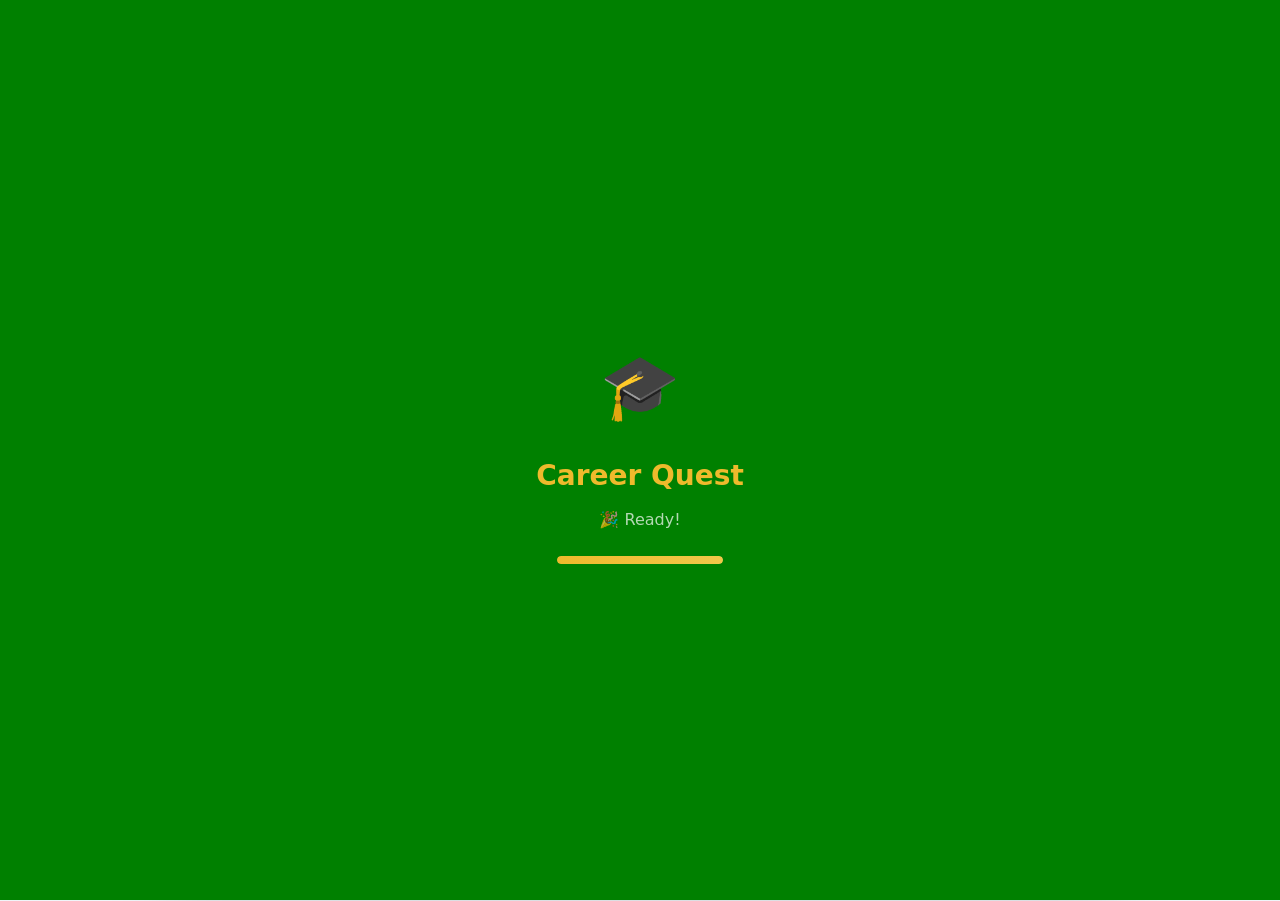
==== commit 829682f2: "new and improved zampath" ====
--- a/app.html
+++ b/app.html
@@ -1,301 +1,57 @@
 <!-- ================================================================ -->
-<!-- CAREER QUEST - COMPLETE APPLICATION (V3.3 — PATHWAY FILTERS)    -->
-<!-- ================================================================ -->
-<!--                                                                  -->
-<!--  WHAT THIS FILE IS:                                              -->
-<!--  This is the MAIN application file. It contains the entire       -->
-<!--  user interface for the Career Quest app. When a student opens   -->
-<!--  this file in their browser (or installed app), they see:        -->
-<!--                                                                  -->
-│  1. A LOADING SCREEN (first visit only) with Zambian fun facts    │
-│  2. A WELCOME SCREEN with "Get Started", "I Have No Idea", and    │
-│     "View Sample Results" buttons.                                │
-│  3. A QUIZ SCREEN with 25-35 questions, progress bar, and        │
-│     keyboard navigation.                                          │
-│  4. A RESULTS SCREEN with:                                        │
-│     - Stats summary (top matches, clusters, avg match, etc.)     │
-│     - Personality radar chart                                     │
-│     - Search bar                                                  │
-│     - NEW: Cluster/Pathway toggle buttons                         │
-│     - Filter chips (show clusters OR pathways)                    │
-│     - Career match cards with match percentages                   │
-│     - Pathway & subject recommendations                           │
-│     - Career web map (clickable clusters)                         │
-│     - Comparison tool (compare up to 5 careers)                   │
-│     - AI Discovery (Smart Discovery, AI Chat, Explore All)       │
-│     - Share results (copy link, WhatsApp, email)                 │
-│     - Print/PDF/Retake buttons                                    │
-│  5. A MODAL pop-up for detailed career information                │
-│     - Includes the "⭐ Why we picked this for you" gold box       │
-│                                                                  │
-│  HOW IT WORKS:                                                    │
-│  - JavaScript (script.js) handles all the logic.                 │
-│  - CSS (style.css) handles all the styling.                      │
-│  - This file only provides the HTML structure.                   │
-│  - The app is fully responsive (works on phones, tablets,        │
-│    and desktops).                                                │
-│  - It works OFFLINE (thanks to the service worker).              │
-│                                                                  │
-│  ZAMBIAN EDUCATION CONTEXT:                                      │
-│  - The new Zambian curriculum has specific "pathways" that       │
-│    students choose in Form 1-4 (Natural Science, Business        │
-│    Studies, STEM, Creative Arts, Vocational Agriculture, etc.). │
-│  - This app lets students filter careers by these pathways,      │
-│    making it directly relevant to their subject choices.         │
-│                                                                  │
-│  JETS 2026 PROJECT: Built by David Mutesa for the JETS          │
-│  competition. This app helps Zambian students discover their     │
-│  perfect career path.                                            │
-│ ================================================================ -->
+<!-- CAREER QUEST - COMPLETE APPLICATION (V3 — FULLY UPGRADED)       -->
+<!-- ================================================================ -->
+<!-- WHAT'S NEW IN V3:                                               -->
+<!--  • CRITICAL FIX: #toast-container / #confetti-canvas /          -->
+<!--    #back-to-top were missing → toasts, celebration & scroll     -->
+<!--    button now work again (no more console crashes)              -->
+<!--  • 100% offline: Font Awesome CDN removed (pure emoji bell)     -->
+<!--  • Pinch-zoom enabled, safe-area aware for notched phones       -->
+<!--  • Chart.js fallback: radar chart still renders if lib missing  -->
+<!--  • Swipe left/right to navigate quiz questions on touch phones  -->
+<!--  • Service worker: relative path, registers after page load     -->
+<!-- ================================================================ -->
 
 <!DOCTYPE html>
-<!-- HTML5 DOCTYPE: This tells the browser to use the latest, most
-     standards-compliant rendering engine. Without this, browsers
-     might use "quirks mode" which can break layouts. -->
 <html lang="en">
 <head>
-    <!-- ============================================================ -->
-    <!-- HEAD: Metadata and external resources                        -->
-    <!-- This section contains information about the page that the    -->
-    <!-- browser needs BEFORE rendering the content.                  -->
-    <!-- ============================================================ -->
-
-    <!-- CHARACTER ENCODING: UTF-8 is the universal character set.    -->
-    <!-- It supports ALL languages, including:                        -->
-    <!--   - English (A-Z)                                            -->
-    <!--   - Special characters (é, ñ, ü)                            -->
-    <!--   - Emojis (🎓, 🇿🇲, 🔔)                                     -->
-    <!--   - Bemba, Nyanja, and Tonga characters                     -->
-    <!-- Without this, emojis and special letters would appear as    -->
-    <!-- garbage characters (�).                                     -->
     <meta charset="UTF-8">
-    
-    <!-- ============================================================ -->
-    <!-- VIEWPORT: Controls how the page scales on mobile devices.    -->
-    <!-- This is CRITICAL for making the app look good on phones.    -->
-    <!--                                                              -->
-    <!-- width=device-width       → Use the device's actual width    -->
-    <!-- initial-scale=1.0        → Don't zoom in or out by default  -->
-    <!-- viewport-fit=cover       → On iPhones with notches, fill the-->
-    <!--                            entire screen (including the     -->
-    <!--                            notch area)                      -->
-    <!-- ============================================================ -->
     <meta name="viewport" content="width=device-width, initial-scale=1.0, viewport-fit=cover">
-    
-    <!-- ============================================================ -->
-    <!-- META DESCRIPTION: Shown in Google search results.            -->
-    <!-- This is what people see when they search for career         -->
-    <!-- guidance tools. It should be clear and compelling.          -->
-    <!-- ============================================================ -->
     <meta name="description" content="Career Quest - Free career guidance tool for Zambian students. 130+ careers, 30 questions, 4 languages. Works offline!">
-    
-    <!-- ============================================================ -->
-    <!-- THEME COLOR: Changes the browser/phone status bar color.    -->
-    <!-- This makes the app feel more native and polished.           -->
-    <!--                                                              -->
-    <!-- Light mode: Zambian green (#008000)                         -->
-    <!-- Dark mode: Dark green (#0c2f20) for better contrast         -->
-    <!-- The "media" attribute tells the browser which color to use  -->
-    <!-- based on the user's system preference.                      -->
-    <!-- ============================================================ -->
     <meta name="theme-color" content="#008000" media="(prefers-color-scheme: light)">
     <meta name="theme-color" content="#0c2f20" media="(prefers-color-scheme: dark)">
-    
-    <!-- ============================================================ -->
-    <!-- COLOR SCHEME: Tells the browser that this page supports      -->
-    <!-- both light and dark modes. This prevents the browser from   -->
-    <!-- flashing a white screen before the dark mode CSS loads.     -->
-    <!-- ============================================================ -->
     <meta name="color-scheme" content="light dark">
-    
-    <!-- ============================================================ -->
-    <!-- APPLE PWA: These tags are required for iOS home screen       -->
-    <!-- installation. Without them, the app won't work properly on  -->
-    <!-- iPhones.                                                     -->
-    <!--                                                              -->
-    <!-- apple-mobile-web-app-capable: Makes the app open in         -->
-    │   "standalone" mode (no Safari address bar).                   │
-    │ mobile-web-app-capable: Same for Android.                     │
-    │ apple-mobile-web-app-status-bar-style: Makes the status bar   │
-    │   translucent (black) so it blends with the app.              │
-    │ apple-mobile-web-app-title: The name shown under the icon on  │
-    │   the home screen.                                            │
-    <!-- ============================================================ -->
     <meta name="apple-mobile-web-app-capable" content="yes">
     <meta name="mobile-web-app-capable" content="yes">
     <meta name="apple-mobile-web-app-status-bar-style" content="black-translucent">
     <meta name="apple-mobile-web-app-title" content="Career Quest">
-    
-    <!-- ============================================================ -->
-    <!-- PAGE TITLE: Shows in the browser tab.                        -->
-    <!-- This is also used as the default name when bookmarking.     -->
-    <!-- ============================================================ -->
     <title>ZamPath - Career Quest</title>
-    
-    <!-- ============================================================ -->
-    <!-- PWA MANIFEST: The JSON file that makes this installable.     -->
-    <!-- This file tells the browser:                                 -->
-    │   - What icon to use                                          │
-    │   - What name to display                                      │
-    │   - How to open (standalone, fullscreen, etc.)               │
-    │   - What colors to use                                        │
-    │   - What shortcuts to show on long-press                     │
-    │                                                               │
-    │ Without this file, the app cannot be installed on the        │
-    │ home screen.                                                 │
-    <!-- ============================================================ -->
     <link rel="manifest" href="manifest.json">
-    
-    <!-- ============================================================ -->
-    <!-- APPLE TOUCH ICON: Used when saving to iPhone home screen.    -->
-    │ The data:image/svg+xml format means the icon is embedded      │
-    │ directly in the HTML (no external request). This is           │
-    │ important for offline-first apps.                             │
-    │                                                               │
-    │ The icon shows:                                               │
-    │   - Green background (#008000 = Zambian green)               │
-    │   - Gold border (#eeba2c = Zambian gold)                    │
-    │   - Graduation cap emoji (🎓)                                 │
-    │ This branding makes the app instantly recognizable.          │
-    <!-- ============================================================ -->
     <link rel="apple-touch-icon" href="data:image/svg+xml,%3Csvg xmlns='http://www.w3.org/2000/svg' viewBox='0 0 192 192'%3E%3Crect width='192' height='192' rx='40' fill='%23008000'/%3E%3Crect x='8' y='8' width='176' height='176' rx='32' fill='none' stroke='%23eeba2c' stroke-width='3' opacity='0.4'/%3E%3Ctext x='96' y='130' font-size='90' text-anchor='middle'%3E🎓%3C/text%3E%3C/svg%3E">
-    
-    <!-- ============================================================ -->
-    <!-- FAVICON: The tiny icon shown in browser tabs and bookmarks.  -->
-    │ This is the 16x16 or 32x32 version of the app icon.           │
-    │ Inline SVG = zero external requests.                          │
-    <!-- ============================================================ -->
     <link rel="icon" href="data:image/svg+xml,%3Csvg xmlns='http://www.w3.org/2000/svg' viewBox='0 0 100 100'%3E%3Crect width='100' height='100' rx='20' fill='%23008000'/%3E%3Ctext x='50' y='72' font-size='52' text-anchor='middle'%3E%F0%9F%8E%93%3C/text%3E%3C/svg%3E">
-    
-    <!-- ============================================================ -->
-    <!-- STYLESHEET: ALL the styling for the entire app.              -->
-    │ This file contains:                                            │
-    │   - CSS variables (colors, fonts, shadows)                   │
-    │   - Dark mode overrides                                       │
-    │   - Layout for all screens                                    │
-    │   - Card designs                                              │
-    │   - Button styles                                             │
-    │   - Form styles                                               │
-    │   - Modal styles                                              │
-    │   - Toast and notification styles                             │
-    │   - Responsive breakpoints                                    │
-    │   - Print styles                                              │
-    │   - NEW: Filter toggle styles (Clusters ↔ Pathways)          │
-    │                                                               │
-    │ The file is fully commented so judges can see every detail.  │
-    <!-- ============================================================ -->
     <link rel="stylesheet" href="style.css">
-    
-    <!-- ============================================================ -->
-    <!-- CHART.JS: Creates the personality radar chart.              -->
-    │ This is a heavy library (200KB) that renders the interactive  │
-    │ radar chart showing the user's personality traits.            │
-    │                                                               │
-    │ The "defer" attribute means the browser downloads this in     │
-    │ the background while continuing to parse the HTML. This      │
-    │ prevents the library from blocking the page load.             │
-    │                                                               │
-    │ If this library fails to load (e.g., offline), the app has    │
-    │ a fallback that draws a radar chart using raw Canvas API.    │
-    │ This is a key feature for offline-first reliability.          │
-    <!-- ============================================================ -->
     <script src="libs/chart.min.js" defer></script>
 </head>
 <body>
 
 <!-- ================================================================ -->
 <!-- V3.2 LEVEL 3: OFFLINE STATUS BANNER                              -->
-<!-- ================================================================ -->
-<!-- OFFLINE BANNER: Appears when the internet connection drops.    -->
-│ This reassures users that the app still works offline.            │
-│                                                                   │
-│ KEY ATTRIBUTES:                                                   │
-│   - id="offline-banner" → Used by JavaScript to show/hide        │
-│   - class="offline-banner" → Styled in style.css                 │
-│   - role="status" → Tells screen readers this is important       │
-│   - aria-live="polite" → Updates are announced but don't        │
-│     interrupt the user                                           │
-│   - style="display:none" → Hidden by default, shown by JS        │
-│                                                                   │
-│ The banner uses Zambian red (#DE2010) to grab attention and       │
-│ includes a 📶 emoji for visual communication.                     │
+<!-- Shows whenever the internet drops — reassures users that the      -->
+<!-- app still works fully offline (it does!). Styled in style.css.    -->
 <!-- ================================================================ -->
 <div id="offline-banner" class="offline-banner" role="status" aria-live="polite" style="display:none;">📶 You are offline. Don't worry, everything still works!</div>
 
 <!-- ================================================================ -->
 <!-- LOADING SCREEN – ONLY on first browser visit, never in standalone -->
-<!-- ================================================================ -->
-<!-- LOADING SCREEN: Shows while the app loads on the FIRST visit.   -->
-│ This screen is only shown ONCE per user (the first time they      │
-│ open the app in a browser). After that, localStorage remembers    │
-│ they've visited and skips the loading screen.                     │
-│                                                                   │
-│ WHY A LOADING SCREEN?                                             │
-│   - It gives the app a "native app" feel (like a real game or    │
-│     application).                                                 │
-│   - It masks the time taken to load the career database (130+    │
-│     careers is a lot of data!).                                  │
-│   - It educates the user with Zambian fun facts.                 │
-│   - It shows a progress bar, which reduces perceived wait time.  │
-│                                                                   │
-│ POSITIONING:                                                      │
-│   - position:fixed → Stays on top of everything                  │
-│   - top:0, left:0, width:100%, height:100% → Full screen        │
-│   - z-index:99999 → Highest layer so NOTHING shows through      │
-│   - background:#008000 → Zambian green, brand color             │
-│   - transition:opacity 0.6s → Fades out smoothly when done      │
-│                                                                   │
-│ CONTENTS:                                                         │
-│   1. Animated graduation cap (bounces up and down)              │
-│   2. App title in Zambian gold (#eeba2c)                         │
-│   3. Loading status text (rotates through fun facts)             │
-│   4. Progress bar (fills from 0% to 100%)                        │
-│   5. Install App button (appears when PWA install is ready)      │
 <!-- ================================================================ -->
 <div id="loading-screen" style="position:fixed;top:0;left:0;width:100%;height:100%;background:#008000;z-index:99999;display:flex;flex-direction:column;justify-content:center;align-items:center;transition:opacity 0.6s ease;">
     <div style="text-align:center;">
-        <!-- ======================================================== -->
-        <!-- LOGO: Animated graduation cap                           -->
-        │ animation:logoFloat → Defined in style.css. It bounces   │
-        │ up and down gently, creating a friendly, welcoming feel. │
-        <!-- ======================================================== -->
         <div style="font-size:64px;margin-bottom:16px;animation:logoFloat 2s ease-in-out infinite;">🎓</div>
-        
-        <!-- ======================================================== -->
-        <!-- APP TITLE: In Zambian gold (#eeba2c)                    -->
-        │ Gold is a royal color and represents Zambia's mineral    │
-        │ wealth. It also stands out against the green background. │
-        <!-- ======================================================== -->
         <h2 style="color:#eeba2c;font-size:28px;font-weight:700;margin-bottom:8px;">Career Quest</h2>
-        
-        <!-- ======================================================== -->
-        <!-- LOADING STATUS: Shows progress messages                 │
-        │ This element's text is updated by JavaScript. Initially   │
-        │ "Loading...", then it rotates through Zambian fun facts.  │
-        │ The text is semi-transparent white to be readable but    │
-        │ not overpowering.                                         │
-        <!-- ======================================================== -->
         <p id="loading-status" style="color:rgba(255,255,255,0.7);font-size:16px;margin-bottom:24px;">Loading...</p>
-        
-        <!-- ======================================================== -->
-        <!-- PROGRESS BAR: Visual indicator of loading progress      │
-        │ The outer div is the track (grey/transparent).            │
-        │ The inner div (loading-progress) starts at 0% width and   │
-        │ increases to 100%. The gold gradient makes it look shiny. │
-        <!-- ======================================================== -->
         <div style="max-width:300px;width:80%;margin:0 auto;background:rgba(255,255,255,0.1);border-radius:50px;overflow:hidden;height:8px;">
             <div id="loading-progress" style="width:0%;height:100%;background:linear-gradient(90deg,#eeba2c,#f0c84a);border-radius:50px;transition:width 0.3s ease;"></div>
         </div>
-        
-        <!-- ======================================================== -->
-        <!-- INSTALL BUTTON: Appears when the browser supports PWA   │
-        │ installation. This is hidden by default (display:none)    │
-        │ and shown by JavaScript when the beforeinstallprompt      │
-        │ event fires.                                              │
-        │                                                           │
-        │ The button uses the same gold gradient as the progress   │
-        │ bar to maintain visual consistency.                      │
-        <!-- ======================================================== -->
         <div id="loading-download-btn" style="display:none;margin-top:20px;">
             <button id="loading-install-btn" style="background:#eeba2c;color:#008000;font-weight:700;padding:14px 36px;border-radius:50px;border:none;cursor:pointer;font-size:18px;min-height:54px;">📲 Install App</button>
         </div>
@@ -305,32 +61,13 @@
 <!-- ================================================================ -->
 <!-- DOWNLOAD GUIDE MODAL – shows after installation                 -->
 <!-- ================================================================ -->
-<!-- INSTALLATION GUIDE: Shows after the app is installed.           -->
-│ This modal appears when the user installs the app, helping them   │
-│ find it on their home screen. Many users don't know where        │
-│ installed PWAs go, so this is a helpful UX touch.                │
-│                                                                   │
-│ POSITIONING:                                                      │
-│   - position:fixed → Overlay on top of everything                │
-│   - background:rgba(0,0,0,0.7) → Dark semi-transparent backdrop  │
-│   - z-index:9998 → Below loading screen but above everything else│
-│   - justify-content:center, align-items:center → Centers modal   │
-│                                                                   │
-│ CONTENTS:                                                         │
-│   1. Phone emoji (📲) for visual communication                   │
-│   2. "App Installed!" title                                      │
-│   3. Instructions on how to find the app on Android              │
-│   4. A "Got it!" button to close the modal                      │
-<!-- ================================================================ -->
 <div id="download-guide-modal" style="display:none;position:fixed;top:0;left:0;width:100%;height:100%;background:rgba(0,0,0,0.7);z-index:9998;justify-content:center;align-items:center;padding:20px;">
     <div style="background:var(--bg-secondary);border-radius:var(--radius-lg);max-width:400px;width:100%;padding:30px;text-align:center;box-shadow:var(--shadow-xl);">
-        <!-- Phone emoji makes it feel friendly and inviting -->
         <span style="font-size:48px;display:block;margin-bottom:12px;">📲</span>
         <h2 style="color:var(--zm-green);margin-bottom:8px;">App Installed!</h2>
         <p style="color:var(--text-secondary);font-size:16px;margin-bottom:16px;">Your app is now on your phone. Here's how to find it:</p>
         <div style="text-align:left;background:var(--bg-tertiary);padding:16px;border-radius:var(--radius-sm);margin-bottom:16px;">
             <p style="margin-bottom:8px;"><strong>📱 On Android:</strong></p>
-            <!-- Ordered list (numbered) provides clear, easy-to-follow steps -->
             <ol style="padding-left:20px;color:var(--text-secondary);line-height:2;">
                 <li>Go to your <strong>Home Screen</strong></li>
                 <li>Look for the <strong>🎓 Career Quest</strong> icon</li>
@@ -345,276 +82,89 @@
 <!-- ================================================================ -->
 <!-- MAIN APP                                                        -->
 <!-- ================================================================ -->
-<!-- APP CONTAINER: The main app wrapper.                            -->
-│ This div holds the entire application. It has a max-width of 960px│
-│ which makes it readable on large screens, and is centered.        │
-│ It has a subtle shadow and rounded corners for a polished look.   │
-│                                                                    │
-│ The class "app" is used in CSS to style the main container.      │
-<!-- ================================================================ -->
 <div id="app">
-    
-    <!-- ============================================================ -->
-    <!-- TOP BAR: Navigation bar at the very top of the app           -->
-    <!-- ============================================================ -->
-    <!-- NAV: Semantic HTML element for navigation.                   -->
-    │ role="navigation" → Tells screen readers this is a nav area.  │
-    │ aria-label="App navigation" → Describes the nav for screen    │
-    │ readers.                                                       │
-    │                                                               │
-    │ The top bar has a glass effect (blurred background) and is    │
-    │ sticky (stays at the top when scrolling).                     │
-    │ It contains:                                                  │
-    │   - Left: Brand logo and name                                 │
-    │   - Right: Language switcher, bell, dark mode toggle          │
-    <!-- ============================================================ -->
+    <!-- TOP BAR -->
     <nav class="top-bar" role="navigation" aria-label="App navigation">
-        
-        <!-- ========================================================== -->
-        <!-- LEFT SIDE: Brand/logo area                                 -->
-        <!-- ========================================================== -->
         <div class="top-bar-brand">
-            <!-- BACK TO LANDING PAGE: Clicking this takes you back to ZamPath.ai -->
-            <!-- on hover, translates left slightly (smooth UX) -->
-            <!-- data-translate enables multi-language support -->
             <a href="index.html" class="back-home-link" style="text-decoration:none;color:var(--zm-green);display:flex;align-items:center;gap:6px;font-weight:600;font-size:14px;transition:all 0.3s ease;">
-                <span style="font-size:18px;">←</span> <!-- Left arrow icon -->
-                <span data-translate="back_home">Back to ZamPath.ai</span> <!-- Translates to other languages -->
+                <span style="font-size:18px;">←</span>
+                <span data-translate="back_home">Back to ZamPath.ai</span>
             </a>
-            <span class="brand-divider">|</span> <!-- Divider line -->
-            <span class="brand-icon" aria-hidden="true">🎓</span> <!-- Grad cap icon -->
-            <span class="brand-name" data-translate="app_name">Career Quest</span> <!-- App name -->
+            <span class="brand-divider">|</span>
+            <span class="brand-icon" aria-hidden="true">🎓</span>
+            <span class="brand-name" data-translate="app_name">Career Quest</span>
         </div>
-        
-        <!-- ========================================================== -->
-        <!-- RIGHT SIDE: Actions (language, bell, dark mode)           -->
-        <!-- ========================================================== -->
         <div class="top-bar-actions">
-            
-            <!-- ====================================================== -->
-            <!-- LANGUAGE SWITCHER: Toggle between 4 languages          -->
-            │ This is a group of 4 buttons (EN, NY, BE, TO).          │
-            │ The active language has a green background.             │
-            │ Clicking any button triggers a JavaScript function that │
-            │ updates all text on the page to that language.         │
-            │                                                         │
-            │ role="group" = Groups these related buttons together    │
-            │ aria-label="Language selector" = Describes the group   │
-            │                                                         │
-            │ Languages:                                             │
-            │   - EN: English (default)                               │
-            │   - NY: Nyanja (Chichewa) - spoken by over 2 million   │
-            │          Zambians                                       │
-            │   - BE: Bemba (Icibemba) - spoken by over 3 million    │
-            │          Zambians                                       │
-            │   - TO: Tonga (Chitonga) - spoken by over 1 million    │
-            │          Zambians                                       │
-            │                                                         │
-            │ This is a key feature for accessibility in Zambia,     │
-            │ where many students are more comfortable in their      │
-            │ local language.                                        │
-            <!-- ====================================================== -->
+            <!-- Language Switcher -->
             <div class="language-switcher" role="group" aria-label="Language selector">
-                <!-- ENGLISH: Default language -->
                 <button class="lang-btn active" data-lang="en" aria-label="English" title="English">
-                    <span class="flag">🇬🇧</span> <!-- UK flag emoji -->
-                    <span class="lang-label">EN</span> <!-- Short label -->
+                    <span class="flag">🇬🇧</span>
+                    <span class="lang-label">EN</span>
                 </button>
-                <!-- NYANJA: Local Zambian language -->
                 <button class="lang-btn" data-lang="ny" aria-label="Nyanja" title="Nyanja (Chinyanja)">
-                    <span class="flag">🇿🇲</span> <!-- Zambian flag -->
+                    <span class="flag">🇿🇲</span>
                     <span class="lang-label">NY</span>
                 </button>
-                <!-- BEMBA: Another Zambian language -->
                 <button class="lang-btn" data-lang="bem" aria-label="Bemba" title="Bemba (Icibemba)">
                     <span class="flag">🇿🇲</span>
                     <span class="lang-label">BE</span>
                 </button>
-                <!-- TONGA: Another Zambian language -->
                 <button class="lang-btn" data-lang="tonga" aria-label="Tonga" title="Tonga (Chitonga)">
                     <span class="flag">🇿🇲</span>
                     <span class="lang-label">TO</span>
                 </button>
             </div>
             
-            <!-- ====================================================== -->
-            <!-- BELL NOTIFICATION: Shows updates, install info, etc.  -->
-            │ The bell icon opens a dropdown panel with:              │
-            │   - Install status (Installed/Not Installed)           │
-            │   - Update notifications (if a new version is ready)   │
-            │   - An "Install App" button (if not installed)         │
-            │   - Helpful tips                                       │
-            │                                                         │
-            │ The red dot appears when there's a notification        │
-            │ (e.g., update available).                              │
-            │                                                         │
-            │ This is a common pattern in mobile apps, making        │
-            │ users feel at home.                                    │
-            <!-- ====================================================== -->
+            <!-- BELL – always visible with emoji fallback -->
             <div class="bell-container" id="bell-container">
-                <!-- BELL BUTTON: Click to open notification panel -->
                 <button class="bell-button" id="bell-button" aria-label="Notifications">
-                    <span class="bell-icon" aria-hidden="true">🔔</span> <!-- Bell emoji -->
-                    <!-- BELL DOT: Red dot appears when there's a notification -->
+                    <span class="bell-icon" aria-hidden="true">🔔</span>
                     <span class="bell-dot" id="bell-dot" style="display:none;"></span>
                 </button>
-                <!-- BELL PANEL: The dropdown that appears when bell is clicked -->
                 <div class="bell-panel" id="bell-panel" style="display:none;">
                     <div class="bell-panel-header">
                         <h4>📢 Updates &amp; Install</h4>
-                        <button class="bell-close" id="bell-close">×</button> <!-- Close button -->
+                        <button class="bell-close" id="bell-close">×</button>
                     </div>
                     <div class="bell-panel-body" id="bell-panel-body">
-                        <!-- This is dynamically populated by JavaScript -->
                         <p style="color:var(--text-muted);text-align:center;padding:20px 0;">Loading...</p>
                     </div>
                 </div>
             </div>
             
-            <!-- ====================================================== -->
-            <!-- DARK MODE TOGGLE: Switch between light and dark themes -->
-            │ This button toggles dark mode on/off.                   │
-            │ The icon changes between 🌙 (moon) and ☀️ (sun).        │
-            │ The label changes between "Dark" and "Light".          │
-            │                                                         │
-            │ Dark mode is important for:                             │
-            │   - Reducing eye strain in low-light conditions        │
-            │   - Saving battery on OLED screens                     │
-            │   - Accessibility for users with light sensitivity     │
-            │   - Making the app look modern and polished            │
-            │                                                         │
-            │ The user's preference is saved in localStorage so it   │
-            │ persists across visits.                                │
-            <!-- ====================================================== -->
+            <!-- Dark mode toggle -->
             <button class="dark-mode-toggle" id="dark-mode-toggle" aria-label="Toggle dark mode">
-                <span id="theme-icon" aria-hidden="true">🌙</span> <!-- Moon = dark mode -->
-                <span id="theme-label" data-translate="dark_mode">Dark</span> <!-- Translated label -->
+                <span id="theme-icon" aria-hidden="true">🌙</span>
+                <span id="theme-label" data-translate="dark_mode">Dark</span>
             </button>
         </div>
     </nav>
 
-    <!-- ============================================================ -->
-    <!-- MAIN CONTENT: All the screens of the app                     -->
-    │ The app has 3 main screens:                                    │
-    │   1. Welcome Screen (id="welcome-screen")                      │
-    │   2. Quiz Screen (id="quiz-screen")                            │
-    │   3. Results Screen (id="results-screen")                      │
-    │                                                               │
-    │ Each screen is a <section> with class "screen". Only one      │
-    │ screen is visible at a time (class "active").                 │
-    │ JavaScript toggles the "active" class to switch between       │
-    │ screens.                                                      │
-    <!-- ============================================================ -->
+    <!-- MAIN CONTENT -->
     <main id="main-content">
-        
-        <!-- ============================================================ -->
-        <!-- WELCOME SCREEN: The first screen users see                   -->
-        │ This is the landing page of the app itself. It appears when   │
-        │ the app first loads (unless there's a saved quiz in progress).│
-        │                                                               │
-        │ It contains:                                                  │
-        │   1. A big animated graduation cap (logo)                    │
-        │   2. The app title ("Career Quest")                         │
-        │   3. An animated subtitle (typing effect)                    │
-        │   4. A description of what the app does                      │
-        │   5. Quick facts chips (careers count, languages, offline)   │
-        │   6. A saved progress banner (if the user has unfinished     │
-        │      quiz)                                                   │
-        │   7. Three main action buttons:                              │
-        │      - "Get Started" → Starts the quiz                      │
-        │      - "I Have No Idea" → Enters Discovery Mode             │
-        │      - "View Sample Results" → Shows a demo                 │
-        │   8. Footer text (copyright, contact, quote)                │
-        │                                                               │
-        │ The screen is centered and uses the green gradient theme.    │
-        <!-- ============================================================ -->
+        <!-- WELCOME SCREEN -->
         <section id="welcome-screen" class="screen active" role="region" aria-label="Welcome">
             <div class="welcome-content">
-                <!-- BIG LOGO: Animated graduation cap -->
                 <div class="logo" aria-hidden="true">🎓</div>
-                
-                <!-- MAIN TITLE: App name with gradient text -->
-                <!-- data-translate enables multi-language support -->
                 <h1 data-translate="welcome_title">Career Quest</h1>
-                
-                <!-- SUBTITLE: Animated typing effect -->
-                <!-- The typing effect is controlled by JavaScript -->
                 <p class="subtitle" data-translate="welcome_subtitle" id="typing-subtitle">Discover Your Path to a Bright Future</p>
-                
-                <!-- DESCRIPTION: Explains what the app does -->
                 <p class="description" data-translate="welcome_description">
                     Not sure what career is right for you? Don't worry!
                     Answer a few questions and we'll help you discover your perfect career path.
                 </p>
-                
-                <!-- ====================================================== -->
-                <!-- QUICK FACTS CHIPS: Small badges showing key info      -->
-                │ These chips appear as small pills under the description.│
-                │ They give the user confidence by showing:              │
-                │   - The number of careers (144)                       │
-                │   - That it supports 4 languages                      │
-                │   - That it works offline                             │
-                │   - That it's made for Zambia                         │
-                │                                                       │
-                │ The "b" tag inside each chip is bolded to emphasize   │
-                │ the number (e.g., "144 Careers").                     │
-                │                                                       │
-                │ role="list" and role="listitem" are for accessibility.│
-                │ aria-label="Quick facts" describes the list.         │
-                <!-- ====================================================== -->
+                <!-- V3.1: quick facts chips -->
                 <div class="welcome-chips" role="list" aria-label="Quick facts">
-                    <span class="chip" role="listitem"><span aria-hidden="true">📚</span> <b id="chip-careers">144</b> Careers</span> <!-- Dynamically updated -->
+                    <span class="chip" role="listitem"><span aria-hidden="true">📚</span> <b id="chip-careers">144</b> Careers</span>
                     <span class="chip" role="listitem"><span aria-hidden="true">🌍</span> 4 Languages</span>
                     <span class="chip" role="listitem"><span aria-hidden="true">📶</span> Works Offline</span>
                     <span class="chip" role="listitem"><span aria-hidden="true">🇿🇲</span> Made for Zambia</span>
                 </div>
-                
-                <!-- SAVED PROGRESS BANNER: Shows if the user has unfinished quiz -->
-                │ This is an empty div that JavaScript fills with a      │
-                │ "Continue where you left off?" message if the user    │
-                │ has saved progress in localStorage.                   │
-                │ It appears between the chips and the buttons.         │
-                <!-- ====================================================== -->
                 <div id="saved-progress-banner"></div>
-                
-                <!-- ====================================================== -->
-                <!-- MAIN BUTTONS: 3 main actions                         -->
-                │ These three buttons are the primary entry points to    │
-                │ the app.                                               │
-                │                                                        │
-                │ 1. "🚀 Get Started" → btn-primary class (green,       │
-                │    gradient, prominent). This is the main call-to-    │
-                │    action.                                            │
-                │ 2. "🤷 I Have No Idea" → btn-secondary class         │
-                │    (white with border). This is for students who      │
-                │    are unsure and want to explore first.              │
-                │ 3. "📊 View Sample Results" → btn-secondary class     │
-                │    with orange border. This shows a demo of the      │
-                │    results screen.                                    │
-                │                                                        │
-                │ The buttons are responsive (stack on mobile).         │
-                <!-- ====================================================== -->
                 <div class="welcome-buttons">
-                    <!-- START QUIZ: Begins the career quiz -->
                     <button id="start-quiz-btn" class="btn-primary" data-translate="start_quiz">🚀 Get Started</button>
-                    <!-- I DON'T KNOW: Discovery mode for students who are unsure -->
                     <button id="i-dont-know-btn" class="btn-secondary" data-translate="i_dont_know">🤷 I Have No Idea</button>
-                    <!-- SAMPLE RESULTS: Shows a demo of what results look like -->
                     <button id="sample-results-btn" class="btn-secondary" style="border-color:var(--zm-orange);color:var(--zm-orange);" onclick="loadSampleResults()" data-translate="sample_results">📊 View Sample Results</button>
                 </div>
-                
-                <!-- ====================================================== -->
-                <!-- FOOTER NOTE: Copyright, contact info, and a quote    -->
-                │ This small text at the bottom of the welcome screen    │
-                │ provides legal and contact information.               │
-                │                                                        │
-                │ The quote from Abraham Lincoln is inspirational and    │
-                │ aligns with the app's mission of helping students     │
-                │ create their own futures.                             │
-                │                                                        │
-                │ data-translate attributes allow each part to be        │
-                │ translated into different languages.                  │
-                <!-- ====================================================== -->
                 <p class="note">
                     <span data-translate="built_for">© Built for Zambian Students.</span>
                     <span data-translate="works_offline">💻 Works Offline.</span>
@@ -626,124 +176,46 @@
             </div>
         </section>
 
-        <!-- ============================================================ -->
-        <!-- QUIZ SCREEN: Where the 25-35 questions are displayed         -->
-        │ This screen appears when the user clicks "Get Started".        │
-        │ It displays one question at a time with a progress bar.        │
-        │                                                               │
-        │ FEATURES:                                                     │
-        │   - Question counter (e.g., "Question 3 of 25")              │
-        │   - Progress bar (shows how far through the quiz)            │
-        │   - Question navigator dots (clickable dots to jump to any   │
-        │     answered question)                                       │
-        │   - The question text                                       │
-        │   - Answer options (buttons that can be toggled)            │
-        │   - Multi-select hint (when applicable)                     │
-        │   - Previous/Next navigation buttons                         │
-        │   - Keyboard shortcuts (1-9 to select, Enter to next,       │
-        │     Backspace to previous)                                  │
-        │   - Swipe left/right on mobile to navigate                  │
-        │                                                               │
-        │ The quiz is the core of the app. It collects the user's      │
-        │ answers and feeds them into the scoring engine.              │
-        <!-- ============================================================ -->
+        <!-- QUIZ SCREEN -->
         <section id="quiz-screen" class="screen" role="region" aria-label="Career Quiz">
             <div class="quiz-container">
-                <!-- QUIZ HEADER: Shows question number -->
                 <div class="quiz-header">
-                    <!-- aria-live="polite" = screen readers announce changes -->
-                    <span id="question-counter" aria-live="polite">Question 1 of 30</span> <!-- Updates dynamically -->
-                </div>
-                
-                <!-- PROGRESS BAR: Visual indicator of how far through the quiz -->
-                │ role="progressbar" = tells screen readers this is a progress bar │
-                │ aria-valuemin/max/now = tells screen readers the current progress│
+                    <span id="question-counter" aria-live="polite">Question 1 of 30</span>
+                </div>
                 <div class="progress-bar" role="progressbar" aria-valuemin="0" aria-valuemax="100" aria-valuenow="0" id="progress-bar">
-                    <div id="progress-fill" class="progress-fill"></div> <!-- Width increases -->
-                </div>
-                
-                <!-- QUESTION NAVIGATOR DOTS: Clickable dots to jump between questions -->
-                │ This is a row of small circles. Each circle represents a question. │
-                │  - Green dot = answered                                           │
-                │  - Highlighted dot = current question                             │
-                │  - Grey dot = unanswered                                         │
-                │  - Locked dot = cannot go ahead (must answer in order)           │
-                │                                                                    │
-                │ role="group" = groups the dots together                           │
-                │ aria-label="Question navigator" = describes the group             │
+                    <div id="progress-fill" class="progress-fill"></div>
+                </div>
+                <!-- V3.1: tappable navigator — jump back to review any answered question -->
                 <div id="question-dots" class="question-dots" role="group" aria-label="Question navigator"></div>
-                
-                <!-- QUESTION CONTAINER: The current question and options -->
-                │ aria-live="polite" = screen readers announce changes politely      │
                 <div id="question-container" aria-live="polite">
-                    <h2 id="question-text">Loading question...</h2> <!-- Question text -->
-                    <div id="options-container" role="group" aria-label="Answer options"></div> <!-- Answer buttons -->
-                    <!-- MULTI-SELECT HINT: Shows when a question allows multiple answers -->
+                    <h2 id="question-text">Loading question...</h2>
+                    <div id="options-container" role="group" aria-label="Answer options"></div>
                     <p id="multi-select-hint" style="font-size:13px;color:var(--text-muted);margin-top:8px;display:none;" data-translate="multi_select_hint">
                         💡 You can select <strong>MULTIPLE</strong> answers for this question. Choose all that apply!
                     </p>
                 </div>
-                
-                <!-- QUIZ NAVIGATION: Previous and Next buttons -->
                 <div class="quiz-navigation">
                     <button id="prev-btn" class="btn-secondary" style="display:none;" aria-label="Previous question" data-translate="previous">⬅ Previous</button>
                     <button id="next-btn" class="btn-primary" disabled aria-label="Next question" data-translate="next">➡ Next</button>
                 </div>
-                
-                <!-- KEYBOARD TIPS: Shows keyboard shortcuts for desktop users -->
-                │ aria-hidden="true" = screen readers skip this (it's just a visual tip)│
                 <p class="quiz-tip" aria-hidden="true">
                     <span data-translate="keyboard_tip">Tip:</span> <kbd>1</kbd>-<kbd>9</kbd> <span data-translate="keyboard_select">to select</span>, <kbd>Enter</kbd> <span data-translate="keyboard_next">for next</span>, <kbd>Backspace</kbd> <span data-translate="keyboard_prev">for previous</span>
                 </p>
             </div>
         </section>
 
-        <!-- ============================================================ -->
-        <!-- RESULTS SCREEN: Shows career matches after quiz              -->
-        │ This is the most complex screen with many components.          │
-        │ It appears after the user completes the quiz.                 │
-        │                                                               │
-        │ COMPONENTS (in order):                                        │
-        │   1. Stats summary (4 cards: top matches, clusters, avg      │
-        │      match, global ready)                                    │
-        │   2. Personality insights (your strongest traits)            │
-        │   3. Trait radar bars (horizontal bar chart)                 │
-        │   4. Radar chart (personality profile - interactive)         │
-        │   5. Toolbar (search bar + filter toggle + filter chips)     │
-        │   6. Career match cards (the main list)                     │
-        │   7. Pathway recommendations (subject pathways)             │
-        │   8. Subject recommendations (must-have + recommended)      │
-        │   9. Career web map (clickable clusters)                    │
-        │  10. Comparison tool (select up to 5 careers)              │
-        │  11. AI Discovery (Smart Discovery, AI Chat, Explore All)  │
-        │  12. Share results (copy link, WhatsApp, email)            │
-        │  13. Results actions (Print Top 3, PDF, Print, Retake,     │
-        │      Reset Tools, PDF color options)                       │
-        │  14. Discovery mode (hidden, shown when "I Have No Idea"   │
-        │      is clicked)                                           │
-        │                                                               │
-        │ This screen is packed with features to help students         │
-        │ explore their career options.                                │
-        <!-- ============================================================ -->
+        <!-- RESULTS SCREEN -->
         <section id="results-screen" class="screen" role="region" aria-label="Career Results">
             <div class="results-container">
-                <!-- RESULTS HEADER: Title and subtitle -->
                 <header class="results-header">
                     <h1 data-translate="results_title">🎉 Your Career Matches</h1>
                     <p id="results-subtitle" data-translate="results_subtitle">Based on your answers, here are the best careers for you!</p>
                 </header>
 
-                <!-- STATS SUMMARY: 4 key numbers -->
-                │ aria-label="Result statistics" = describes the region │
                 <div class="stats-summary" id="stats-summary" aria-label="Result statistics"></div>
-                
-                <!-- PERSONALITY INSIGHTS: Shows your strongest traits -->
                 <div id="personality-insights"></div>
-                
-                <!-- TRAIT RADAR BARS: Horizontal bar chart of traits -->
                 <div id="trait-radar-section"></div>
 
-                <!-- RADAR CHART: The personality profile radar chart -->
                 <div class="radar-chart-section">
                     <h2 data-translate="personality_title">🧠 Your Personality Profile</h2>
                     <p style="color:var(--text-secondary);font-size:14px;margin-bottom:16px;" data-translate="personality_desc">
@@ -751,103 +223,23 @@
                         The further out the line goes, the stronger the trait!
                     </p>
                     <div class="chart-container">
-                        <canvas id="personalityChart"></canvas> <!-- Chart.js draws here -->
-                    </div>
-                </div>
-
-                <!-- ============================================================ -->
-                <!-- RESULTS TOOLBAR: Search bar, toggle buttons, filter chips    │
-                │ This is the main filtering area for career matches.          │
-                │                                                               │
-                │ 1. SEARCH BAR: Type to filter careers by name or description │
-                │ 2. TOGGLE BUTTONS: Switch between Cluster and Pathway modes  │
-                │ 3. FILTER CHIPS: Show clusters OR pathways (dynamically       │
-                │    generated)                                                │
-                │                                                               │
-                │ THE TOGGLE IS THE KEY NEW FEATURE IN V3.3:                   │
-                │   - "Clusters" mode: Shows career clusters (STEM, Healthcare,│
-                │     etc.) - this is the traditional view.                    │
-                │   - "Pathways" mode: Shows Zambian education pathways        │
-                │     (Natural Science, Business Studies, etc.) - this is the  │
-                │     new view that aligns with the Zambian curriculum.        │
-                │                                                               │
-                │ When you click a pathway (e.g., "Natural Science"), the      │
-                │ career list filters to show only careers that match that     │
-                │ pathway. This helps students see which careers are           │
-                │ available to them based on their subject choices.            │
-                <!-- ============================================================ -->
+                        <canvas id="personalityChart"></canvas>
+                    </div>
+                </div>
+
                 <div class="results-toolbar">
-                    <!-- SEARCH BAR: Filters careers by name or description -->
                     <input type="search" class="search-bar" id="career-search" placeholder="🔍 Search careers..." aria-label="Search careers" data-translate="search_placeholder">
-                    
-                    <!-- ========================================================== -->
-                    <!-- V3.3 NEW: CLUSTER / PATHWAY TOGGLE BUTTONS                -->
-                    │ These two buttons let users switch between filtering by:     │
-                    │   - Career cluster (STEM, Healthcare, etc.) - the          │
-                    │     traditional way of grouping careers                    │
-                    │   - Zambian education pathway (Natural Science, Business   │
-                    │     Studies, etc.) - the new way aligned with the          │
-                    │     Zambian curriculum                                     │
-                    │                                                            │
-                    │ The active button has a green gradient background.          │
-                    │ Clicking one toggles the state and updates the filter chips│
-                    │ below.                                                     │
-                    │                                                            │
-                    │ This is a major UX improvement that makes the app much     │
-                    │ more relevant to Zambian students who need to choose       │
-                    │ their Form 1-4 subjects.                                   │
-                    │                                                            │
-                    │ role="group" = groups these related buttons together       │
-                    │ aria-label="Filter by mode" = describes the group          │
-                    <!-- ========================================================== -->
-                    <div class="filter-toggle-group" role="group" aria-label="Filter by mode">
-                        <!-- CLUSTER TOGGLE: Shows cluster filters (default) -->
-                        <button class="filter-toggle active" id="cluster-toggle" data-mode="cluster" data-translate="filter_clusters">📊 Clusters</button>
-                        
-                        <!-- PATHWAY TOGGLE: Shows pathway filters (new curriculum) -->
-                        <button class="filter-toggle" id="pathway-toggle" data-mode="pathway" data-translate="filter_pathways">🗺️ Pathways</button>
-                    </div>
-                    
-                    <!-- FILTER CHIPS: Shows either clusters or pathways depending on toggle -->
-                    │ This container is dynamically populated by JavaScript.      │
-                    │ It shows a row of clickable pills (e.g., "STEM",           │
-                    │ "Healthcare", "Natural Science", "Business Studies").      │
-                    │ Clicking a chip filters the career list.                   │
-                    │                                                             │
-                    │ The chips have a "active" state (green background) when    │
-                    │ selected.                                                   │
-                    │                                                             │
-                    │ role="group" = groups the chips together                   │
-                    │ aria-label="Filter options" = describes the group          │
-                    <!-- ========================================================== -->
-                    <div class="filter-chips" id="filter-chips" role="group" aria-label="Filter options"></div>
-                </div>
-
-                <!-- CAREER MATCHES: The list of career cards -->
-                │ This is the main list of career matches. Each career is        │
-                │ displayed as a card with:                                     │
-                │   - Icon (emoji)                                              │
-                │   - Name                                                      │
-                │   - Cluster (e.g., "STEM")                                    │
-                │   - Match percentage (e.g., "87%")                           │
-                │   - A score bar (visual representation of the match)         │
-                │   - A "Read More" button to open the modal                   │
-                │                                                               │
-                │ The cards have a "Revealed" animation (slide up).             │
-                │                                                               │
-                │ role="list" = tells screen readers this is a list            │
-                │ aria-label="Career match results" = describes the list       │
-                <!-- ============================================================ -->
+                    <div class="filter-chips" id="filter-chips" role="group" aria-label="Filter by cluster"></div>
+                </div>
+
                 <div id="career-matches" role="list" aria-label="Career match results"></div>
 
-                <!-- PATHWAY RECOMMENDATIONS: Suggested subject pathways -->
                 <div class="pathway-recommendations">
                     <h2 data-translate="pathway_title">🗺️ Your Career Pathway</h2>
                     <p data-translate="pathway_desc">To pursue your recommended careers, you should follow this pathway in Form 1-4:</p>
                     <div id="pathway-display"></div>
                 </div>
 
-                <!-- SUBJECT RECOMMENDATIONS: Required and recommended subjects -->
                 <div class="subject-recommendations">
                     <h2 data-translate="subjects_title">📚 Your Recommended Subjects</h2>
                     <div id="subject-list"></div>
@@ -857,25 +249,22 @@
                     </p>
                 </div>
 
-                <!-- CAREER WEB MAP: Clickable cluster cards -->
                 <section class="career-web">
                     <h2 data-translate="career_web_title">🗺️ Career Web Map</h2>
                     <p class="web-instruction" data-translate="career_web_instruction">Click on any cluster to explore careers</p>
                     <div id="career-clusters"></div>
                 </section>
 
-                <!-- COMPARISON TOOL: Compare up to 5 careers side by side -->
                 <section class="comparison-tool">
                     <h2 data-translate="compare_title">📊 Compare Careers</h2>
                     <p data-translate="compare_desc">Select up to <strong>5</strong> careers to compare side by side</p>
-                    <div id="comparison-selectors"></div> <!-- Dropdown selects -->
-                    <div id="comparison-table"></div> <!-- Comparison table -->
+                    <div id="comparison-selectors"></div>
+                    <div id="comparison-table"></div>
                     <button id="clear-comparison-btn" class="btn-secondary btn-small" style="margin-top:12px;" data-translate="clear_all">🗑️ Clear All</button>
                 </section>
 
-                <!-- AI DISCOVERY: Smart discovery, AI chat, explore all -->
                 <section id="ai-discovery-section" class="ai-discovery-section" style="display:block; margin-top:2rem;">
-                    <div class="ai-discovery-divider"></div> <!-- Decorative line -->
+                    <div class="ai-discovery-divider"></div>
                     <div class="ai-discovery-header">
                         <h2 data-translate="ai_discovery_title">🤖 Want More Career Ideas?</h2>
                         <p data-translate="ai_discovery_desc">We found <strong id="ai-total-careers">0</strong> careers for you. Want more options?</p>
@@ -885,12 +274,11 @@
                         <button class="btn-secondary" id="ai-discover-btn" data-translate="ai_chat">🤖 Ask AI (Free)</button>
                         <button class="btn-secondary" id="explore-all-btn" data-translate="explore_all">🎯 Explore All Careers</button>
                     </div>
-                    <div id="smart-discovery-panel" style="display:none;"></div> <!-- Smart discovery results -->
-                    <div id="ai-discovery-panel" style="display:none;"></div> <!-- AI chat panel -->
-                    <div id="career-explorer-panel" style="display:none;"></div> <!-- All careers explorer -->
+                    <div id="smart-discovery-panel" style="display:none;"></div>
+                    <div id="ai-discovery-panel" style="display:none;"></div>
+                    <div id="career-explorer-panel" style="display:none;"></div>
                 </section>
 
-                <!-- SHARE RESULTS: Share career matches with others -->
                 <div class="share-results-section">
                     <h3 data-translate="share_title">📤 Share Your Results</h3>
                     <p data-translate="share_desc">Share your career matches with parents, teachers, or friends!</p>
@@ -905,19 +293,13 @@
                     </div>
                 </div>
 
-                <!-- RESULTS ACTIONS: PDF, print, retake, reset tools -->
                 <div class="results-actions">
-                    <!-- PRINT TOP 3: Quick printable summary of top careers -->
+                    <!-- V3.2 LEVEL 3: quick printable top-3 summary for parents/teachers -->
                     <button id="print-top3-btn" class="btn-secondary" data-translate="print_top3">🖨️ Print My Top 3</button>
-                    <!-- DOWNLOAD PDF: Full report as PDF -->
                     <button id="download-pdf-btn" class="btn-primary" data-translate="download_pdf">📄 Download PDF Report</button>
-                    <!-- PRINT REPORT: Print the current page -->
                     <button id="print-btn" class="btn-secondary" data-translate="print_report">🖨️ Print Report</button>
-                    <!-- RETAKE QUIZ: Reset and start over -->
                     <button id="retake-btn" class="btn-secondary" data-translate="retake_quiz">🔄 Retake Quiz</button>
-                    <!-- RESET TOOLS: Reset filters and comparison -->
                     <button id="reset-toolbar-btn" class="btn-secondary btn-small" data-translate="reset_toolbar">🔄 Reset Tools</button>
-                    <!-- PDF OPTIONS: Color or Black & White -->
                     <div class="pdf-options">
                         <label>
                             <input type="radio" name="color-mode" value="color" checked> 🎨 <span data-translate="color_mode">Color</span>
@@ -928,30 +310,18 @@
                     </div>
                 </div>
 
-                <!-- DISCOVERY MODE: Shown when "I Have No Idea" is clicked -->
-                │ This mode appears when the user clicks "I Have No Idea" on  │
-                │ the welcome screen. It bypasses the quiz and shows all     │
-                │ career clusters with a "Surprise Me" button.               │
-                │                                                            │
-                │ The "Surprise Me" button picks a random career and shows  │
-                │ its details with confetti. This is a fun, low-pressure     │
-                │ way to explore careers.                                   │
-                │                                                            │
-                │ The discovery comparison table lets users add careers      │
-                │ from clusters and compare them side-by-side.              │
-                <!-- ============================================================ -->
                 <div id="discovery-mode" style="display:none;">
                     <div class="discovery-header">
                         <h2 data-translate="discovery_title">🔍 Discovery Mode</h2>
                         <p data-translate="discovery_desc">That's okay! Let's explore all your options together.</p>
-                        <!-- SURPRISE ME: Random career generator -->
+                        <!-- V3.2 LEVEL 3: random career generator — pure fun, zero pressure -->
                         <button id="surprise-btn" class="surprise-btn" type="button">🎲 Surprise Me!</button>
                         <p style="font-size:14px;color:var(--text-muted);" data-translate="discovery_instruction">
                             Click on a cluster below to see careers. Then click <strong>"Read More"</strong> for details or 
                             <strong>"Add to Compare"</strong> to compare careers side-by-side.
                         </p>
                     </div>
-                    <div id="discovery-content"></div> <!-- Cluster cards -->
+                    <div id="discovery-content"></div>
                     <div class="discovery-comparison">
                         <h3 data-translate="discovery_compare">📊 Your Discovery Comparison (<span id="discovery-compare-count">0</span>/5)</h3>
                         <div id="discovery-compare-table">
@@ -968,42 +338,12 @@
 </div>
 
 <!-- ================================================================ -->
-<!-- MODAL: Pop-up that shows detailed career information            -->
-│ This is a modal dialog that appears when the user clicks          │
-│ "Read More" on a career card. It shows the full career details    │
-│ including:                                                         │
-│   - Career icon (emoji)                                          │
-│   - Career name                                                   │
-│   - Cluster tag (e.g., "STEM")                                   │
-│   - Outlook tag (e.g., "🔥 High Demand")                         │
-│   - Global Ready tag (if applicable)                             │
-│   - ⭐ "Why we picked this for you" gold box (the key feature!)  │
-│   - "What They Do" description                                   │
-│   - "Requirements" (subjects or skills)                          │
-│   - "Career Pathway" (Form 1-4 subjects)                         │
-│   - "Where to Study" (institutions)                              │
-│   - "Salary" (Zambia and International)                          │
-│   - "International Opportunities" (if applicable)                │
-│   - "Career Story" (inspirational)                               │
-│   - "Career Day Activity" (practical suggestion)                │
-│   - "Add to Compare" button (adds career to comparison)          │
-│                                                                   │
-│ The modal is accessible:                                         │
-│   - role="dialog" = tells screen readers this is a popup        │
-│   - aria-modal="true" = focus stays inside the modal            │
-│   - aria-labelledby="modal-career-name" = tells screen readers   │
-│     the title                                                    │
-│                                                                   │
-│ The "Why we picked this" gold box is the most important feature  │
-│ for judges because it PROVES the AI is not random—it shows the   │
-│ exact traits from the user's answers that match this career.     │
+<!-- MODAL                                                           -->
 <!-- ================================================================ -->
 <div id="career-modal" class="modal" role="dialog" aria-modal="true" aria-labelledby="modal-career-name">
     <div class="modal-content">
-        <!-- CLOSE BUTTON: X in the top-right corner -->
         <button class="modal-close" aria-label="Close details">&times;</button>
-        <div id="career-detail-content"></div> <!-- Career details inserted here -->
-        <!-- ADD TO COMPARE BUTTON: Appears inside the modal -->
+        <div id="career-detail-content"></div>
         <button id="modal-add-to-compare" class="btn-primary btn-small" style="margin-top:16px;display:none;" data-translate="add_to_compare">➕ Add to Compare</button>
     </div>
 </div>
@@ -1013,36 +353,12 @@
 <!-- version, which crashed toasts, the confetti celebration and the -->
 <!-- scroll-to-top button. They are now restored.                    -->
 <!-- ================================================================ -->
-
-<!-- TOAST CONTAINER: Holds notification toasts (small pop-up messages) -->
-│ Toasts are small messages that appear at the bottom of the screen  │
-│ for a few seconds (e.g., "Copied to clipboard!").                 │
-│ aria-live="polite" = screen readers announce new toasts politely  │
-│ aria-atomic="false" = only announce new changes, not the whole    │
-│ container                                                         │
 <div id="toast-container" class="toast-container" aria-live="polite" aria-atomic="false"></div>
-
-<!-- CONFETTI CANVAS: Draws celebration confetti when quiz is complete -->
-│ This canvas is used by JavaScript to draw confetti particles.      │
-│ It's hidden from screen readers (aria-hidden="true") because it's  │
-│ purely decorative.                                                 │
 <canvas id="confetti-canvas" class="confetti-canvas" aria-hidden="true"></canvas>
-
-<!-- BACK TO TOP: Scrolls the user back to the top of the page -->
-│ This button appears when the user scrolls down 400px.              │
-│ It's a floating button in the bottom-left corner.                  │
-│ Clicking it scrolls smoothly to the top.                          │
 <button id="back-to-top" aria-label="Back to top" title="Back to top">↑</button>
 
 <!-- ================================================================ -->
 <!-- LIBRARIES                                                       -->
-│ These are external JavaScript libraries used by the app.           │
-│ They are loaded with the "defer" attribute so they don't block    │
-│ the page rendering.                                                │
-│                                                                    │
-│ 1. html2canvas: Converts the page to an image for PDF generation  │
-│ 2. jsPDF: Creates PDF files from the captured image               │
-│ 3. script.js: ALL the main app logic (loaded last)                │
 <!-- ================================================================ -->
 <script src="libs/html2canvas.min.js" defer></script>
 <script src="libs/jspdf.umd.min.js" defer></script>
@@ -1050,56 +366,33 @@
 
 <!-- ================================================================ -->
 <!-- LOADING & BELL JAVASCRIPT (FIXED LOADING BEHAVIOR)             -->
-│ This is the inline JavaScript that handles:                       │
-│   1. The loading screen behavior (shows only on first visit)      │
-│   2. The Zambian fun facts rotation                                │
-│   3. The bell notification system                                  │
-│   4. The offline status banner                                     │
-│   5. The PWA install prompt                                        │
-│   6. The toast system                                              │
-│                                                                    │
-│ This code is inline because it needs to run BEFORE the main       │
-│ script.js loads. It's responsible for the loading screen which    │
-│ is the first thing users see.                                     │
 <!-- ================================================================ -->
 <script>
 // ================================================================
 // LOADING SCREEN – ONLY on first browser visit, never in standalone
 // ================================================================
 
-// Get references to loading screen elements so we can control them.
-var loadingProgress = document.getElementById('loading-progress'); // The progress bar fill
-var loadingStatus = document.getElementById('loading-status');     // The status text
-var loadingScreen = document.getElementById('loading-screen');     // The loading screen container
-var loadingInstallBtn = document.getElementById('loading-download-btn'); // Install button container
-
-// Store the install prompt for later use (set by beforeinstallprompt event)
+var loadingProgress = document.getElementById('loading-progress');
+var loadingStatus = document.getElementById('loading-status');
+var loadingScreen = document.getElementById('loading-screen');
+var loadingInstallBtn = document.getElementById('loading-download-btn');
 var deferredInstallPrompt = null;
-var loadingComplete = false; // Flag to prevent multiple hide calls
-
-// ================================================================
-// SHOULD SHOW LOADING: Only show on first visit in a browser
-// Never show in standalone mode (app already installed)
-// ================================================================
+var loadingComplete = false;
+
 function shouldShowLoading() {
-    // Check 1: Is the app running in standalone mode (installed)?
-    // If yes, skip loading screen.
+    // NEVER show loading in standalone mode (installed app)
     if (window.matchMedia('(display-mode: standalone)').matches) {
         return false;
     }
-    // Check 2: Has the user visited before?
-    // We store this in localStorage when the app loads.
+    // NEVER show loading if user has visited before
     var hasVisited = localStorage.getItem('career_quest_visited');
     if (hasVisited === 'true') {
         return false;
     }
-    // If neither, this is the first visit → show loading screen.
+    // ONLY show on first browser visit
     return true;
 }
 
-// ================================================================
-// LOADING STEPS: The progress messages shown during loading
-// ================================================================
 var progressSteps = [
     { pct: 20, text: '📚 Loading careers...' },
     { pct: 40, text: '🧠 Preparing questions...' },
@@ -1107,10 +400,12 @@
     { pct: 80, text: '📊 Loading career data...' },
     { pct: 95, text: '🚀 Almost ready...' }
 ];
-var currentStep = 0; // Track which step we're on
+var currentStep = 0;
 
 // ================================================================
 // V3.2 LEVEL 4: ZAMBIAN FUN FACTS MACHINE 🇿🇲
+// The loading screen now teaches you something about Zambia while
+// it loads — researched local facts, rotating every second.
 // ================================================================
 var zambiaFacts = [
     '🇿🇲 Zambia has 73 tribes living together in peace!',
@@ -1122,11 +417,12 @@
     '💰 Our currency, the Kwacha, means "dawn" — a new day!',
     '🐘 Zambia has some of the biggest elephant herds in Africa!'
 ];
-var factIndex = Math.floor(Math.random() * zambiaFacts.length); // Random starting point
-var factTimer = null; // Timer for rotating facts
-
+var factIndex = Math.floor(Math.random() * zambiaFacts.length);
+var factTimer = null;
+
+// Rotates a fun fact into the loading status line every second
 function startLoadingFacts() {
-    if (factTimer || !loadingStatus) return; // Already running
+    if (factTimer || !loadingStatus) return;
     loadingStatus.textContent = zambiaFacts[factIndex % zambiaFacts.length];
     factIndex++;
     factTimer = setInterval(function() {
@@ -1134,25 +430,20 @@
         factIndex++;
     }, 1000);
 }
-
 function stopLoadingFacts() {
     if (factTimer) { clearInterval(factTimer); factTimer = null; }
 }
 
 function updateLoadingProgress(pct, text) {
-    if (pct !== undefined) {
-        // Cap at 100% to prevent overflow
-        loadingProgress.style.width = Math.min(pct, 100) + '%';
-    }
-    if (text) loadingStatus.textContent = text; // Override the fun fact if needed
+    if (pct !== undefined) loadingProgress.style.width = Math.min(pct, 100) + '%';
+    if (text) loadingStatus.textContent = text;
 }
 
 function simulateLoading() {
     if (currentStep < progressSteps.length) {
         var step = progressSteps[currentStep];
-        updateLoadingProgress(step.pct);
+        updateLoadingProgress(step.pct);  // V3.2: bar only — fun facts own the text
         currentStep++;
-        // Wait a random amount (150-350ms) before the next step
         setTimeout(simulateLoading, 150 + Math.random() * 200);
     } else {
         stopLoadingFacts();
@@ -1164,42 +455,44 @@
 function hideLoadingScreen() {
     if (loadingComplete) return;
     loadingComplete = true;
-    stopLoadingFacts();
-    loadingScreen.style.opacity = '0'; // Fade out
+    stopLoadingFacts();  // V3.2: facts stop with the loading screen
+    loadingScreen.style.opacity = '0';
     setTimeout(function() {
-        loadingScreen.style.display = 'none'; // Hide completely
+        loadingScreen.style.display = 'none';
+        // Only set visited flag if not in standalone mode
         if (!window.matchMedia('(display-mode: standalone)').matches) {
-            localStorage.setItem('career_quest_visited', 'true'); // Remember this visit
+            localStorage.setItem('career_quest_visited', 'true');
         }
-        initBellSystem(); // Initialize the bell notification system
+        initBellSystem();
     }, 500);
 }
 
-// ================================================================
-// DETERMINE IF LOADING SHOULD SHOW
-// ================================================================
+// Determine if we should show the loading screen
 var showLoading = shouldShowLoading();
 
 if (showLoading) {
+    // First visit – show loading screen with animation
     loadingScreen.style.display = 'flex';
-    startLoadingFacts();
-    setTimeout(function() { simulateLoading(); }, 300);
-    // SAFETY TIMEOUT: Hide after 5 seconds max (prevents infinite loading)
+    startLoadingFacts();  // V3.2: Zambian fun facts while loading
+    setTimeout(function() {
+        simulateLoading();
+    }, 300);
+    // Safety timeout – hide after 5 seconds max
     setTimeout(function() {
         if (!loadingComplete) hideLoadingScreen();
     }, 5000);
 } else {
+    // Already visited or installed – hide instantly
     loadingScreen.style.display = 'none';
     loadingComplete = true;
+    // Ensure visited flag is set if not in standalone
     if (!window.matchMedia('(display-mode: standalone)').matches) {
         localStorage.setItem('career_quest_visited', 'true');
     }
     setTimeout(initBellSystem, 200);
 }
 
-// ================================================================
-// SERVICE WORKER: Handles offline support and updates
-// ================================================================
+// Service worker (for updates) — relative path, registered after page load
 if ('serviceWorker' in navigator) {
     window.addEventListener('load', function () {
         navigator.serviceWorker.register('./sw.js')
@@ -1226,7 +519,9 @@
 }
 
 // ================================================================
-// OFFLINE STATUS BANNER
+// V3.2 LEVEL 3: OFFLINE STATUS BANNER LISTENERS
+// The banner appears whenever the connection drops and hides when
+// it returns — also checked once on load (e.g. opened offline).
 // ================================================================
 (function () {
     var banner = document.getElementById('offline-banner');
@@ -1234,8 +529,7 @@
     function showOfflineBanner() { banner.style.display = 'block'; }
     function hideOfflineBanner() { banner.style.display = 'none'; }
     function updateOfflineBanner() {
-        if (navigator.onLine === false) showOfflineBanner(); 
-        else hideOfflineBanner();
+        if (navigator.onLine === false) showOfflineBanner(); else hideOfflineBanner();
     }
     window.addEventListener('offline', showOfflineBanner);
     window.addEventListener('online', hideOfflineBanner);
@@ -1243,9 +537,7 @@
     updateOfflineBanner();
 })();
 
-// ================================================================
-// INSTALL PROMPT
-// ================================================================
+// Install prompt
 window.addEventListener('beforeinstallprompt', function(e) {
     e.preventDefault();
     deferredInstallPrompt = e;
@@ -1279,8 +571,9 @@
 }
 
 // ================================================================
-// BELL NOTIFICATION SYSTEM
+// BELL NOTIFICATION SYSTEM (FULLY FUNCTIONAL)
 // ================================================================
+
 var bellButton, bellPanel, bellClose, bellDot, bellBody;
 var isBellOpen = false;
 var updateAvailable = false;
@@ -1461,7 +754,7 @@
 function showToast(message, duration) {
     duration = duration || 3000;
     var container = document.getElementById('toast-container');
-    if (!container) return;
+    if (!container) return; // graceful guard — never crash
     var toast = document.createElement('div');
     toast.className = 'toast';
     toast.textContent = message;
--- a/style.css
+++ b/style.css
@@ -1,305 +1,138 @@
 /* ============================================================ */
-/* CAREER QUEST - COMPLETE STYLESHEET (V3.3)                   */
-/* ============================================================ */
-/*                                                              */
-/* WHAT THIS FILE DOES:                                         */
-/*  • Defines EVERY color, font, spacing, and effect in the app */
-/*  • Styles the Welcome, Quiz, and Results screens             */
-/*  • Creates cards, buttons, modals, toasts, and animations    */
-/*  • Handles dark mode, responsive design, and accessibility   */
-/*  • Provides print styles for PDF generation                  */
-/*  • NEW: Filter toggle styles (Clusters ↔ Pathways)           */
-/*                                                              */
-/* DESIGN PHILOSOPHY:                                           */
-/*  • ALL cards share the SAME styling for consistency          */
-/*  • Zambia-themed colors (green, red, orange, gold)           */
-/*  • Mobile-first responsive design                            */
-/*  • Dark mode for accessibility and eye comfort               */
-/*  • Touch-friendly targets (minimum 44px) for phones          */
-/*  • System fonts for speed and offline reliability            */
-/*                                                              */
-/* HOW TO READ THIS FILE:                                       */
-/*  • Look for the :root section - that's where ALL colors live */
-/*  • Each section has a clear header comment                   */
-/*  • Comments explain WHY, not just WHAT                       */
-/* ============================================================ */
-
-/* ============================================================ */
-/* SECTION 1: ROOT VARIABLES (Design Tokens)                    */
-/* ============================================================ */
-/* These are the BUILDING BLOCKS of the entire design.          */
-/* Every color, shadow, font, and spacing value is defined      */
-/* here. Changing a value here updates it EVERYWHERE it's used. */
-/* This is called a "design system" - professional apps do this.*/
+/* CAREER QUEST - COMPLETE STYLESHEET (CONSISTENT)             */
+/* ============================================================ */
+/* Now ALL cards and panels share the exact same styling:      */
+/* - Same background, border, border-radius, padding           */
+/* - Same box-shadow and hover lift effect                     */
+/* - Same typography and spacing                               */
 /* ============================================================ */
 
 :root {
-    /* ========================================================== */
-    /* 1.1: ZAMBIAN THEME COLORS                                  */
-    /* These are inspired by the Zambian flag:                    */
-    /*   - Green: Our national color, represents agriculture      */
-    /*   - Red: Represents the struggle for freedom               */
-    /*   - Orange: Represents the country's mineral wealth        */
-    /*   - Gold: Represents the country's economic potential      */
-    /* ========================================================== */
-    --zm-green: #008000;        /* Main brand color - Zambian flag green */
-    --zm-green-dark: #006600;   /* Darker green for hover states and depth */
-    --zm-green-light: #e8f5e9;  /* Light green for backgrounds and soft areas */
-    --zm-green-glow: rgba(0, 128, 0, 0.15); /* Glow effect for hover states */
-    --zm-red: #DE2010;          /* Zambian flag red - used for alerts and errors */
-    --zm-orange: #EF7D00;       /* Zambian orange - used for highlights and warnings */
-    --zm-black: #1a1a2e;        /* Deep dark color for footer and dark areas */
-    --zm-gold: #eeba2c;         /* Zambian gold - used for premium highlights */
-
-    /* ========================================================== */
-    /* 1.2: GRADIENTS                                             */
-    /* Smooth color transitions for buttons and backgrounds.     */
-    /* Gradients make UI elements feel more premium and polished. */
-    /* ========================================================== */
+    --zm-green: #008000;
+    --zm-green-dark: #006600;
+    --zm-green-light: #e8f5e9;
+    --zm-green-glow: rgba(0, 128, 0, 0.15);
+    --zm-red: #DE2010;
+    --zm-orange: #EF7D00;
+    --zm-black: #1a1a2e;
+    --zm-gold: #eeba2c;
+
     --gradient-primary: linear-gradient(135deg, #008000, #00b800, #00cc00);
-    /* Primary gradient: Dark green → Medium green → Light green */
-    
     --gradient-secondary: linear-gradient(135deg, #EF7D00, #FF6B00);
-    /* Secondary gradient: Orange → Brighter orange (for install button) */
-    
     --gradient-accent: linear-gradient(135deg, #DE2010, #FF3333);
-    /* Accent gradient: Red → Brighter red (for low scores) */
-
-    /* ========================================================== */
-    /* 1.3: BACKGROUND COLORS                                     */
-    /* These control the page and card backgrounds.              */
-    /* They change in dark mode (see body.dark-mode below).       */
-    /* ========================================================== */
-    --bg-primary: #f0f4f8;      /* Main page background - light gray-blue */
-    --bg-secondary: #ffffff;    /* Card backgrounds - pure white */
-    --bg-tertiary: #f8f9fa;     /* Slightly off-white for subtle differences */
-    --bg-hover: #f0fff0;        /* Very light green - appears on hover */
-    --bg-glass: rgba(255, 255, 255, 0.85); /* Glass effect for top bar with blur */
-
-    /* ========================================================== */
-    /* 1.4: TEXT COLORS                                           */
-    /* These control readability across the page.               */
-    /* ========================================================== */
-    --text-primary: #1a202c;    /* Main text - dark, almost black */
-    --text-secondary: #4a5568;  /* Secondary text - medium dark gray */
-    --text-muted: #718096;      /* Muted text - light gray (less important) */
-    --text-inverse: #ffffff;    /* White text - used on dark backgrounds */
-
-    /* ========================================================== */
-    /* 1.5: BORDER COLORS                                         */
-    /* Used for dividers and card borders.                      */
-    /* ========================================================== */
-    --border-light: #e2e8f0;   /* Light borders - cards, inputs, dividers */
-    --border-medium: #cbd5e1;  /* Medium borders - used for emphasis */
-
-    /* ========================================================== */
-    /* 1.6: SHADOWS                                               */
-    /* Depth and elevation for cards and buttons.               */
-    /* Shadows make UI elements "pop" and feel 3D.              */
-    /* ========================================================== */
-    --shadow-sm: 0 1px 3px rgba(0, 0, 0, 0.08);   /* Small - subtle */
-    --shadow-md: 0 4px 12px rgba(0, 0, 0, 0.1);   /* Medium - cards */
-    --shadow-lg: 0 10px 30px rgba(0, 0, 0, 0.12); /* Large - modals */
-    --shadow-xl: 0 20px 60px rgba(0, 0, 0, 0.15); /* XL - app container */
-    --shadow-green: 0 4px 15px rgba(0, 128, 0, 0.25); /* Green shadow for buttons */
-
-    /* ========================================================== */
-    /* 1.7: BORDER RADIUS                                         */
-    /* Rounded corners for cards, buttons, and containers.      */
-    /* Consistent rounding makes the design feel cohesive.       */
-    /* ========================================================== */
-    --radius-sm: 8px;           /* Small - input fields, small buttons */
-    --radius-md: 12px;          /* Medium - cards, panels */
-    --radius-lg: 20px;          /* Large - main container */
-    --radius-xl: 50px;          /* Extra large - pill buttons, tags */
-
-    /* ========================================================== */
-    /* 1.8: CLUSTER COLORS                                        */
-    /* Each career cluster has its own unique color for visual   */
-    /* distinction. This helps users quickly identify career     */
-    /* categories at a glance.                                   */
-    /* ========================================================== */
-    --cluster-stem: #2563eb;          /* STEM = Professional Blue */
-    --cluster-stem-bg: #eff6ff;       /* Light blue background */
-    --cluster-healthcare: #dc2626;    /* Healthcare = Medical Red */
-    --cluster-healthcare-bg: #fef2f2; /* Light red background */
-    --cluster-business: #d97706;      /* Business = Money Orange */
-    --cluster-business-bg: #fffbeb;   /* Light orange background */
-    --cluster-creative: #8b5cf6;      /* Creative = Artistic Purple */
-    --cluster-creative-bg: #faf5ff;   /* Light purple background */
-    --cluster-helping: #10b981;       /* Helping = Compassion Green */
-    --cluster-helping-bg: #ecfdf5;    /* Light green background */
-    --cluster-outdoor: #22c55e;       /* Outdoor = Nature Green */
-    --cluster-outdoor-bg: #f0fdf4;    /* Light nature green background */
-    --cluster-publicservice: #8b5cf6; /* Public Service = Purple */
-    --cluster-publicservice-bg: #f5f3ff; /* Light purple background */
-    --cluster-skilled: #f97316;       /* Skilled Trades = Tool Orange */
-    --cluster-skilled-bg: #fff7ed;    /* Light orange background */
-
-    /* ========================================================== */
-    /* 1.9: ANIMATION SPEEDS                                      */
-    /* Controls how fast transitions and animations happen.      */
-    /* ========================================================== */
-    --transition-fast: 0.15s ease;    /* For hover effects and small changes */
-    --transition-base: 0.3s ease;     /* Default transition speed */
-    --transition-slow: 0.5s ease;     /* For theme changes and large transitions */
-    --transition-bounce: 0.4s cubic-bezier(0.34, 1.56, 0.64, 1); /* Bouncy for fun */
-
-    /* ========================================================== */
-    /* 1.10: FONTS                                               */
-    /* System fonts = NO downloads needed! Works offline.       */
-    /* The font stack falls back to the next available font if   */
-    /* the previous one isn't available on the user's device.    */
-    /* ========================================================== */
+
+    --bg-primary: #f0f4f8;
+    --bg-secondary: #ffffff;
+    --bg-tertiary: #f8f9fa;
+    --bg-hover: #f0fff0;
+    --bg-glass: rgba(255, 255, 255, 0.85);
+    --text-primary: #1a202c;
+    --text-secondary: #4a5568;
+    --text-muted: #718096;
+    --text-inverse: #ffffff;
+    --border-light: #e2e8f0;
+    --border-medium: #cbd5e1;
+
+    --shadow-sm: 0 1px 3px rgba(0, 0, 0, 0.08);
+    --shadow-md: 0 4px 12px rgba(0, 0, 0, 0.1);
+    --shadow-lg: 0 10px 30px rgba(0, 0, 0, 0.12);
+    --shadow-xl: 0 20px 60px rgba(0, 0, 0, 0.15);
+    --shadow-green: 0 4px 15px rgba(0, 128, 0, 0.25);
+
+    --radius-sm: 8px;
+    --radius-md: 12px;
+    --radius-lg: 20px;
+    --radius-xl: 50px;
+
+    /* V3 FIX: cluster colours were referenced but never defined,
+       leaving every cluster badge unstyled. Now defined once. */
+    --cluster-stem: #2563eb;
+    --cluster-stem-bg: #eff6ff;
+    --cluster-healthcare: #dc2626;
+    --cluster-healthcare-bg: #fef2f2;
+    --cluster-business: #d97706;
+    --cluster-business-bg: #fffbeb;
+    --cluster-creative: #8b5cf6;
+    --cluster-creative-bg: #faf5ff;
+    --cluster-helping: #10b981;
+    --cluster-helping-bg: #ecfdf5;
+    --cluster-outdoor: #22c55e;
+    --cluster-outdoor-bg: #f0fdf4;
+    --cluster-publicservice: #8b5cf6;
+    --cluster-publicservice-bg: #f5f3ff;
+    --cluster-skilled: #f97316;
+    --cluster-skilled-bg: #fff7ed;
+
+    --transition-fast: 0.15s ease;
+    --transition-base: 0.3s ease;
+    --transition-slow: 0.5s ease;
+    --transition-bounce: 0.4s cubic-bezier(0.34, 1.56, 0.64, 1);
+
     --font-family: system-ui, -apple-system, BlinkMacSystemFont, 'Segoe UI', Roboto, Oxygen, Ubuntu, Cantarell, sans-serif;
-    --font-mono: 'SF Mono', 'Fira Code', monospace; /* For code/keyboard shortcuts */
-
-    /* ========================================================== */
-    /* 1.11: SAFE AREAS                                           */
-    /* For phones with notches (iPhone X and newer) and Android  */
-    /* punch-hole cameras. env() reads the device's safe area.   */
-    /* ========================================================== */
-    --safe-top: env(safe-area-inset-top, 0px);    /* Top notch space */
-    --safe-bottom: env(safe-area-inset-bottom, 0px); /* Bottom gesture bar space */
-}
-
-/* ============================================================ */
-/* SECTION 2: DARK MODE                                         */
-/* ============================================================ */
-/* When the user has dark mode enabled (system preference or    */
-/* manual toggle), these values override the :root variables.   */
-/* This creates a complete dark theme that's easy on the eyes.  */
-/* ============================================================ */
+    --font-mono: 'SF Mono', 'Fira Code', monospace;
+
+    --safe-top: env(safe-area-inset-top, 0px);
+    --safe-bottom: env(safe-area-inset-bottom, 0px);
+}
 
 body.dark-mode {
-    /* ========================================================== */
-    /* 2.1: DARK BACKGROUNDS                                     */
-    /* Everything becomes darker but not pure black.             */
-    /* Pure black (#000000) is avoided because it causes eye     */
-    /* strain on OLED screens. We use dark blue-gray instead.    */
-    /* ========================================================== */
-    --bg-primary: #0f172a;      /* Very dark blue-black */
-    --bg-secondary: #1e293b;    /* Dark slate */
-    --bg-tertiary: #334155;     /* Slightly lighter dark */
-    --bg-hover: #1e3a2e;        /* Dark green hover */
-    --bg-glass: rgba(30, 41, 59, 0.9); /* Darker glass effect */
-
-    /* ========================================================== */
-    /* 2.2: DARK TEXT COLORS                                     */
-    /* Text becomes lighter for readability on dark backgrounds. */
-    /* ========================================================== */
-    --text-primary: #f1f5f9;    /* Almost white - main text */
-    --text-secondary: #94a3b8;  /* Light gray - secondary */
-    --text-muted: #64748b;      /* Medium gray - less important */
-
-    /* ========================================================== */
-    /* 2.3: DARK BORDERS                                         */
-    /* Borders are lighter in dark mode for contrast.            */
-    /* ========================================================== */
+    --bg-primary: #0f172a;
+    --bg-secondary: #1e293b;
+    --bg-tertiary: #334155;
+    --bg-hover: #1e3a2e;
+    --bg-glass: rgba(30, 41, 59, 0.9);
+    --text-primary: #f1f5f9;
+    --text-secondary: #94a3b8;
+    --text-muted: #64748b;
     --border-light: #334155;
     --border-medium: #475569;
-
-    /* ========================================================== */
-    /* 2.4: DARK SHADOWS                                         */
-    /* Shadows are deeper in dark mode for visibility.           */
-    /* ========================================================== */
     --shadow-sm: 0 1px 3px rgba(0, 0, 0, 0.3);
     --shadow-md: 0 4px 12px rgba(0, 0, 0, 0.4);
     --shadow-lg: 0 10px 30px rgba(0, 0, 0, 0.5);
     --shadow-xl: 0 20px 60px rgba(0, 0, 0, 0.6);
-
-    /* ========================================================== */
-    /* 2.5: DARK ZAMBIAN COLOR VARIANTS                          */
-    /* Green variants become darker for better contrast.         */
-    /* ========================================================== */
     --zm-green-light: #052e16;
     --zm-red-light: #2d0a0a;
     --zm-orange-light: #2d1a00;
-
-    /* ========================================================== */
-    /* 2.6: DARK CLUSTER COLORS                                  */
-    /* Cluster colors become more vibrant in dark mode to stay   */
-    /* visible. The backgrounds become darker for contrast.      */
-    /* ========================================================== */
-    --cluster-stem: #7fafff;          /* Lighter blue */
-    --cluster-stem-bg: #12233f;       /* Dark blue */
-    --cluster-healthcare: #ff8f8f;    /* Lighter red */
-    --cluster-healthcare-bg: #3b1212; /* Dark red */
-    --cluster-business: #ffc266;      /* Lighter orange */
-    --cluster-business-bg: #3a2506;   /* Dark orange */
-    --cluster-creative: #c4a8ff;      /* Lighter purple */
-    --cluster-creative-bg: #2a1444;   /* Dark purple */
-    --cluster-helping: #5eead4;       /* Lighter teal */
-    --cluster-helping-bg: #06302a;    /* Dark teal */
-    --cluster-outdoor: #86efac;       /* Lighter green */
-    --cluster-outdoor-bg: #0c3220;    /* Dark green */
-    --cluster-publicservice: #c4a8ff; /* Lighter purple */
-    --cluster-publicservice-bg: #2a1444; /* Dark purple */
-    --cluster-skilled: #fdba74;       /* Lighter orange */
-    --cluster-skilled-bg: #3a1e08;    /* Dark orange */
-}
-
-/* ============================================================ */
-/* SECTION 3: RESET & BASE                                      */
-/* ============================================================ */
-/* Removes default browser styles so we have a clean canvas.    */
-/* This is a "CSS Reset" - it makes the page look the same in   */
-/* every browser (Chrome, Firefox, Safari, Edge).               */
-/* ============================================================ */
-
-/* Universal reset: remove ALL default margins, paddings, and   */
-/* use border-box sizing so padding doesn't add to width.       */
-/* Without this, adding padding would make elements wider than  */
-/* expected, breaking the layout.                              */
-* { 
-    margin: 0; 
-    padding: 0; 
-    box-sizing: border-box; /* Include padding and border in element width */
-}
-
-/* Smooth scrolling for anchor links (#features, #how-it-works) */
-/* -webkit-text-size-adjust prevents text from changing size   */
-/* on mobile devices when orientation changes.                 */
-html { 
-    scroll-behavior: smooth; /* Smooth jump when clicking anchors */
-    -webkit-text-size-adjust: 100%; /* Prevent iOS from resizing text */
-}
-
-/* ============================================================ */
-/* SECTION 4: BODY STYLES                                       */
-/* ============================================================ */
-/* The main page styling. All the colors come from CSS         */
-/* variables, so they automatically adapt to dark mode.        */
-/* ============================================================ */
+    /* Dark-mode friendly cluster tints */
+    --cluster-stem: #7fafff;
+    --cluster-stem-bg: #12233f;
+    --cluster-healthcare: #ff8f8f;
+    --cluster-healthcare-bg: #3b1212;
+    --cluster-business: #ffc266;
+    --cluster-business-bg: #3a2506;
+    --cluster-creative: #c4a8ff;
+    --cluster-creative-bg: #2a1444;
+    --cluster-helping: #5eead4;
+    --cluster-helping-bg: #06302a;
+    --cluster-outdoor: #86efac;
+    --cluster-outdoor-bg: #0c3220;
+    --cluster-publicservice: #c4a8ff;
+    --cluster-publicservice-bg: #2a1444;
+    --cluster-skilled: #fdba74;
+    --cluster-skilled-bg: #3a1e08;
+}
+
+* { margin: 0; padding: 0; box-sizing: border-box; }
+html { scroll-behavior: smooth; -webkit-text-size-adjust: 100%; }
 
 body {
-    font-family: var(--font-family); /* System fonts for speed */
-    background: var(--bg-primary);   /* Main background */
-    min-height: 100vh; /* At least full viewport height */
-    padding: calc(16px + var(--safe-top)) 16px calc(16px + var(--safe-bottom)); /* Safe area for notches */
-    color: var(--text-primary); /* Main text color */
-    line-height: 1.6; /* 1.6x font size = readable text */
-    transition: background var(--transition-slow), color var(--transition-slow); /* Smooth theme switch */
-    -webkit-font-smoothing: antialiased; /* Smoother text on Mac/iPhone */
-    -webkit-tap-highlight-color: transparent; /* Removes tap flash on mobile */
+    font-family: var(--font-family);
+    background: var(--bg-primary);
+    min-height: 100vh;
+    padding: calc(16px + var(--safe-top)) 16px calc(16px + var(--safe-bottom));
+    color: var(--text-primary);
+    line-height: 1.6;
+    transition: background var(--transition-slow), color var(--transition-slow);
+    -webkit-font-smoothing: antialiased;
+    -webkit-tap-highlight-color: transparent;
     position: relative;
-    overflow-wrap: break-word; /* Break long words to prevent overflow */
-}
-
-/* In standalone (installed) mode, give extra space for the status bar */
+    overflow-wrap: break-word;
+}
+
+/* In standalone (installed) mode give the top bar room for the notch */
 @media (display-mode: standalone) {
-    body { 
-        padding-top: calc(var(--safe-top) + 8px); 
-    }
-}
-
-/* ============================================================ */
-/* SECTION 5: BACKGROUND PATTERN                                 */
-/* ============================================================ */
-/* Creates a subtle dot pattern overlay on the background.      */
-/* This adds texture without being distracting.                */
-/* The pattern is made using radial-gradient.                   */
-/* ============================================================ */
+    body { padding-top: calc(var(--safe-top) + 8px); }
+}
 
 body::before {
     content: '';
@@ -308,306 +141,117 @@
     left: 0;
     right: 0;
     bottom: 0;
-    z-index: -1; /* Behind everything */
+    z-index: -1;
     background-image: radial-gradient(circle at 1px 1px, var(--text-muted) 1px, transparent 0);
-    background-size: 24px 24px; /* Dot spacing */
-    opacity: 0.08; /* Very subtle, almost invisible */
-    pointer-events: none; /* Don't block clicks */
-}
-
-/* ============================================================ */
-/* SECTION 6: TEXT SELECTION                                    */
-/* ============================================================ */
-/* When the user selects text, it shows green background with   */
-/* white text. This matches the Zambian theme.                 */
-/* ============================================================ */
-
-::selection { 
-    background: var(--zm-green); 
-    color: white; 
-}
-
-/* ============================================================ */
-/* SECTION 7: CUSTOM SCROLLBAR                                  */
-/* ============================================================ */
-/* Custom styled scrollbar for a polished look.                */
-/* Uses WebKit-specific selectors (Chrome, Safari, Edge).      */
-/* Firefox uses scrollbar-width and scrollbar-color.            */
-/* ============================================================ */
-
-::-webkit-scrollbar { 
-    width: 6px; /* Thin scrollbar */
-    height: 6px; 
-}
-::-webkit-scrollbar-track { 
-    background: var(--bg-tertiary); 
-    border-radius: 10px; 
-}
-::-webkit-scrollbar-thumb { 
-    background: linear-gradient(180deg, var(--zm-green), var(--zm-green-dark)); 
-    border-radius: 10px; 
-}
-::-webkit-scrollbar-thumb:hover { 
-    background: var(--zm-green-dark); 
-}
-
-/* ============================================================ */
-/* SECTION 8: FOCUS & ACCESSIBILITY                             */
-/* ============================================================ */
-/* Green outline ring when navigating with keyboard (Tab key).  */
-/* This is CRITICAL for accessibility - it shows keyboard users */
-/* where they are on the page.                                 */
-/* ============================================================ */
-
-:focus-visible { 
-    outline: 3px solid var(--zm-green); /* Green ring */
-    outline-offset: 2px; /* Slight gap from the element */
-    border-radius: 4px; 
-}
-body.dark-mode :focus-visible { outline-color: var(--zm-gold); } /* Gold in dark mode */
-
-:focus:not(:focus-visible) { 
-    outline: none; /* Hide focus ring when using mouse (not needed) */
-}
-
-/* ============================================================ */
-/* SECTION 9: LOADING SCREEN ANIMATIONS                         */
-/* ============================================================ */
-/* The logo floats up and down gently on the loading screen.    */
-/* This creates a friendly, animated first impression.          */
-/* ============================================================ */
-
+    background-size: 24px 24px;
+    opacity: 0.08;
+    pointer-events: none;
+}
+
+::selection { background: var(--zm-green); color: white; }
+::-webkit-scrollbar { width: 6px; height: 6px; }
+::-webkit-scrollbar-track { background: var(--bg-tertiary); border-radius: 10px; }
+::-webkit-scrollbar-thumb { background: linear-gradient(180deg, var(--zm-green), var(--zm-green-dark)); border-radius: 10px; }
+::-webkit-scrollbar-thumb:hover { background: var(--zm-green-dark); }
+
+:focus-visible { outline: 3px solid var(--zm-green); outline-offset: 2px; border-radius: 4px; }
+:focus:not(:focus-visible) { outline: none; }
+
+/* ============================================================ */
+/* LOADING SCREEN ANIMATIONS                                    */
+/* ============================================================ */
 @keyframes logoFloat {
     0%, 100% { transform: translateY(0px) scale(1); }
-    50% { transform: translateY(-10px) scale(1.05); } /* Bounce up and slightly grow */
-}
-
-/* ============================================================ */
-/* SECTION 10: SKIP LINK (Accessibility)                        */
-/* ============================================================ */
-/* Hidden by default, appears when focused. This lets keyboard */
-/* users skip the navigation and go straight to the content.   */
-/* This is a WCAG accessibility requirement.                   */
-/* ============================================================ */
-
+    50% { transform: translateY(-10px) scale(1.05); }
+}
+
+/* ============================================================ */
+/* SKIP LINK                                                    */
+/* ============================================================ */
 .skip-link {
-    position: absolute; 
-    top: -100%; /* Off-screen initially */
-    left: 50%; 
-    transform: translateX(-50%);
-    background: var(--zm-green); 
-    color: white; 
-    padding: 12px 24px;
-    border-radius: 0 0 var(--radius-sm) var(--radius-sm); 
-    z-index: 10000;
-    font-weight: 600; 
-    text-decoration: none; 
-    transition: top var(--transition-fast);
-}
-.skip-link:focus { 
-    top: 0; /* Bring into view when focused */ 
-}
-
-/* ============================================================ */
-/* SECTION 11: PARTICLES CANVAS                                 */
-/* ============================================================ */
-/* The floating particles on the welcome screen.               */
-/* These are drawn on a canvas element and animated with JS.   */
-/* ============================================================ */
-
+    position: absolute; top: -100%; left: 50%; transform: translateX(-50%);
+    background: var(--zm-green); color: white; padding: 12px 24px;
+    border-radius: 0 0 var(--radius-sm) var(--radius-sm); z-index: 10000;
+    font-weight: 600; text-decoration: none; transition: top var(--transition-fast);
+}
+.skip-link:focus { top: 0; }
+
+/* ============================================================ */
+/* PARTICLES CANVAS                                             */
+/* ============================================================ */
 .particles-canvas {
-    position: fixed; 
-    top: 0; 
-    left: 0; 
-    width: 100%; 
-    height: 100%;
-    pointer-events: none; /* Don't block clicks */
-    z-index: 0; /* Behind content */
-}
-
-/* ============================================================ */
-/* SECTION 12: MAIN APP CONTAINER                               */
-/* ============================================================ */
-/* The main box that holds the entire app.                     */
-/* It has a max-width for readability and is centered.          */
-/* The shadow gives it depth on the page.                      */
-/* ============================================================ */
-
+    position: fixed; top: 0; left: 0; width: 100%; height: 100%;
+    pointer-events: none; z-index: 0;
+}
+
+/* ============================================================ */
+/* MAIN APP CONTAINER                                           */
+/* ============================================================ */
 #app {
-    max-width: 960px; /* Max width for readability (not too wide) */
-    margin: 0 auto; /* Center horizontally */
-    background: var(--bg-secondary);
-    border-radius: var(--radius-lg); /* Rounded corners */
-    padding: 0;
-    box-shadow: var(--shadow-xl); /* Shadow for depth */
-    position: relative;
-    overflow: hidden; /* Clip content to rounded corners */
-    border: 1px solid var(--border-light);
+    max-width: 960px; margin: 0 auto; background: var(--bg-secondary);
+    border-radius: var(--radius-lg); padding: 0; box-shadow: var(--shadow-xl);
+    position: relative; overflow: hidden; border: 1px solid var(--border-light);
     transition: background var(--transition-slow), border-color var(--transition-slow);
 }
 
 /* ============================================================ */
-/* SECTION 13: TOP BAR                                          */
-/* ============================================================ */
-/* The navigation bar at the very top of the app.              */
-/* It's sticky (stays at top when scrolling) with a glass      */
-/* effect (blurred background).                                */
-/* ============================================================ */
-
+/* TOP BAR – unchanged                                          */
+/* ============================================================ */
 .top-bar {
-    display: flex; 
-    justify-content: space-between; /* Left and right sides */
-    align-items: center;
-    padding: 12px 24px;
-    background: var(--bg-glass); /* Glass effect with blur */
-    backdrop-filter: blur(8px); /* Background blur */
-    -webkit-backdrop-filter: blur(8px); /* Safari support */
-    border-bottom: 1px solid var(--border-light);
-    position: sticky; /* Stays at top when scrolling */
-    top: 0;
-    z-index: 100; /* Above content */
+    display: flex; justify-content: space-between; align-items: center;
+    padding: 12px 24px; background: var(--bg-glass); backdrop-filter: blur(8px);
+    -webkit-backdrop-filter: blur(8px); border-bottom: 1px solid var(--border-light);
+    position: sticky; top: 0; z-index: 100;
     transition: background var(--transition-slow), border-color var(--transition-slow);
 }
-
-/* TOP BAR BRAND: The logo and name on the left */
 .top-bar-brand {
-    display: flex; 
-    align-items: center; 
-    gap: 8px; 
-    font-weight: 700;
-    font-size: 16px; 
-    color: var(--zm-green); 
-    flex-wrap: wrap; /* Wrap on small screens */
-}
-
-/* BACK TO LANDING PAGE LINK */
-.back-home-link { 
-    transition: all var(--transition-fast); 
-}
-.back-home-link:hover { 
-    color: var(--zm-green-dark); 
-    transform: translateX(-3px); /* Slight left movement on hover */ 
-}
-
-/* BRAND DIVIDER: The vertical line between elements */
-.brand-divider { 
-    color: var(--border-light); 
-    font-weight: 300; 
-    margin: 0 4px; 
-}
-
-/* BRAND NAME: Gradient text effect */
+    display: flex; align-items: center; gap: 8px; font-weight: 700;
+    font-size: 16px; color: var(--zm-green); flex-wrap: wrap;
+}
+.back-home-link { transition: all var(--transition-fast); }
+.back-home-link:hover { color: var(--zm-green-dark); transform: translateX(-3px); }
+.brand-divider { color: var(--border-light); font-weight: 300; margin: 0 4px; }
 .brand-name {
-    font-weight: 800; 
-    background: var(--gradient-primary);
-    -webkit-background-clip: text; 
-    -webkit-text-fill-color: transparent; /* Gradient text effect */
-    background-clip: text;
-}
-
-/* TOP BAR ACTIONS: Right side buttons */
-.top-bar-actions { 
-    display: flex; 
-    gap: 8px; 
-    align-items: center; 
-}
-
-/* ============================================================ */
-/* SECTION 14: LANGUAGE SWITCHER                                */
-/* ============================================================ */
-/* Four language buttons in a pill-shaped container.           */
-/* Only the active language is highlighted in green.           */
-/* ============================================================ */
-
+    font-weight: 800; background: var(--gradient-primary);
+    -webkit-background-clip: text; -webkit-text-fill-color: transparent; background-clip: text;
+}
+.top-bar-actions { display: flex; gap: 8px; align-items: center; }
+
+/* ============================================================ */
+/* LANGUAGE SWITCHER & DARK MODE TOGGLE – unchanged             */
+/* ============================================================ */
 .language-switcher {
-    display: flex; 
-    gap: 2px; 
-    align-items: center; 
-    padding: 2px 4px;
-    background: var(--bg-tertiary); 
-    border-radius: var(--radius-xl);
-    border: 1px solid var(--border-light);
-}
-
-/* LANGUAGE BUTTON: Each individual language button */
+    display: flex; gap: 2px; align-items: center; padding: 2px 4px;
+    background: var(--bg-tertiary); border-radius: var(--radius-xl);
+    border: 1px solid var(--border-light);
+}
 .lang-btn {
-    background: transparent; 
-    border: none; 
-    border-radius: var(--radius-xl);
-    padding: 4px 8px; 
-    cursor: pointer; 
-    font-family: inherit; 
-    display: flex;
-    align-items: center; 
-    gap: 4px; 
-    transition: all var(--transition-fast);
-    color: var(--text-muted); 
-    font-size: 12px; 
-    font-weight: 500; 
-    min-height: 32px;
-}
-.lang-btn .flag { 
-    font-size: 16px; /* Country flag emoji */
-}
-.lang-btn .lang-label { 
-    font-size: 10px; 
-    font-weight: 600; /* Language code (EN, NY, BE, TO) */
-}
-.lang-btn:hover { 
-    background: var(--bg-hover); 
-    color: var(--zm-green); 
-}
-/* Active language: green background with white text */
-.lang-btn.active { 
-    background: var(--zm-green); 
-    color: white; 
-    box-shadow: var(--shadow-green); /* Highlight the active language */
-}
-.lang-btn.active:hover { 
-    background: var(--zm-green-dark); 
-}
-
-/* ============================================================ */
-/* SECTION 15: DARK MODE TOGGLE                                 */
-/* ============================================================ */
-/* A button to switch between light and dark themes.           */
-/* ============================================================ */
+    background: transparent; border: none; border-radius: var(--radius-xl);
+    padding: 4px 8px; cursor: pointer; font-family: inherit; display: flex;
+    align-items: center; gap: 4px; transition: all var(--transition-fast);
+    color: var(--text-muted); font-size: 12px; font-weight: 500; min-height: 32px;
+}
+.lang-btn .flag { font-size: 16px; }
+.lang-btn .lang-label { font-size: 10px; font-weight: 600; }
+.lang-btn:hover { background: var(--bg-hover); color: var(--zm-green); }
+.lang-btn.active { background: var(--zm-green); color: white; box-shadow: var(--shadow-green); }
+.lang-btn.active:hover { background: var(--zm-green-dark); }
 
 .dark-mode-toggle {
-    background: var(--bg-tertiary); 
-    border: 1px solid var(--border-light);
-    border-radius: var(--radius-xl); 
-    padding: 6px 14px; 
-    cursor: pointer;
-    font-size: 13px; 
-    color: var(--text-secondary); 
-    display: flex;
-    align-items: center; 
-    gap: 6px; 
-    transition: all var(--transition-fast);
-    font-family: inherit; 
-    min-height: 36px;
-}
-.dark-mode-toggle:hover { 
-    border-color: var(--zm-green); 
-    color: var(--zm-green); 
-    background: var(--bg-hover); 
-}
-
-/* ============================================================ */
-/* SECTION 16: BELL NOTIFICATION SYSTEM                         */
-/* ============================================================ */
-/* The bell icon with a dropdown panel for notifications.       */
-/* Shows install status, updates, and helpful tips.            */
-/* ============================================================ */
-
+    background: var(--bg-tertiary); border: 1px solid var(--border-light);
+    border-radius: var(--radius-xl); padding: 6px 14px; cursor: pointer;
+    font-size: 13px; color: var(--text-secondary); display: flex;
+    align-items: center; gap: 6px; transition: all var(--transition-fast);
+    font-family: inherit; min-height: 36px;
+}
+.dark-mode-toggle:hover { border-color: var(--zm-green); color: var(--zm-green); background: var(--bg-hover); }
+
+/* ============================================================ */
+/* BELL – visible with background                               */
+/* ============================================================ */
 .bell-container {
-    position: relative; 
-    display: inline-block; 
-    margin-left: 4px;
-}
-
-/* BELL BUTTON: The clickable bell icon */
+    position: relative; display: inline-block; margin-left: 4px;
+}
 .bell-button {
     background: var(--bg-tertiary);
     border: 1px solid var(--border-light);
@@ -615,13 +259,8 @@
     color: var(--text-secondary);
     cursor: pointer;
     padding: 8px;
-    width: 48px; 
-    height: 48px; 
-    min-width: 48px; 
-    min-height: 48px;
-    display: flex; 
-    align-items: center; 
-    justify-content: center;
+    width: 48px; height: 48px; min-width: 48px; min-height: 48px;
+    display: flex; align-items: center; justify-content: center;
     font-size: 24px;
     transition: all 0.2s ease;
     position: relative;
@@ -629,164 +268,74 @@
 .bell-button:hover {
     background: var(--zm-green-light);
     color: var(--zm-green);
-    transform: scale(1.05); /* Slightly grow on hover */
-}
-.bell-button:active { 
-    transform: scale(0.95); /* Shrink when clicked (satisfying feedback) */ 
-}
-.bell-button .bell-icon { 
-    line-height: 1; 
-    font-size: 24px; 
-}
-
-/* RED DOT: Appears when there's a notification */
+    transform: scale(1.05);
+}
+.bell-button:active { transform: scale(0.95); }
+.bell-button .bell-icon { line-height: 1; font-size: 24px; }
+
 .bell-dot {
-    position: absolute; 
-    top: 4px; 
-    right: 4px;
-    width: 14px; 
-    height: 14px; 
-    background: #dc2626; /* Red */
-    border-radius: 50%;
+    position: absolute; top: 4px; right: 4px;
+    width: 14px; height: 14px; background: #dc2626; border-radius: 50%;
     border: 2px solid var(--bg-secondary);
-    animation: bellDotPulse 2s ease-in-out infinite; /* Pulsing animation to draw attention */
+    animation: bellDotPulse 2s ease-in-out infinite;
 }
 @keyframes bellDotPulse {
     0%, 100% { transform: scale(1); }
-    50% { transform: scale(1.3); } /* Grow and shrink */
-}
-
-/* BELL PANEL: The dropdown that appears when bell is clicked */
+    50% { transform: scale(1.3); }
+}
+
 .bell-panel {
-    position: absolute; 
-    top: 56px; 
-    right: 0;
-    width: 360px; 
-    max-width: 92vw; /* Responsive width */
-    background: var(--bg-secondary); 
-    border: 1px solid var(--border-light);
-    border-radius: var(--radius-md); 
-    box-shadow: var(--shadow-xl);
-    z-index: 1000; 
-    overflow: hidden;
-    animation: bellSlideDown 0.25s ease; /* Slide in animation */
+    position: absolute; top: 56px; right: 0;
+    width: 360px; max-width: 92vw;
+    background: var(--bg-secondary); border: 1px solid var(--border-light);
+    border-radius: var(--radius-md); box-shadow: var(--shadow-xl);
+    z-index: 1000; overflow: hidden;
+    animation: bellSlideDown 0.25s ease;
 }
 @keyframes bellSlideDown {
     from { opacity: 0; transform: translateY(-10px) scale(0.95); }
     to { opacity: 1; transform: translateY(0) scale(1); }
 }
-
-/* BELL PANEL HEADER: Title and close button */
 .bell-panel-header {
-    display: flex; 
-    justify-content: space-between; 
-    align-items: center;
-    padding: 16px 20px; 
-    border-bottom: 1px solid var(--border-light);
+    display: flex; justify-content: space-between; align-items: center;
+    padding: 16px 20px; border-bottom: 1px solid var(--border-light);
     background: var(--bg-tertiary);
 }
-.bell-panel-header h4 { 
-    font-size: 17px; 
-    font-weight: 700; 
-    color: var(--text-primary); 
-    margin: 0; 
-}
+.bell-panel-header h4 { font-size: 17px; font-weight: 700; color: var(--text-primary); margin: 0; }
 .bell-close {
-    background: none; 
-    border: none; 
-    font-size: 26px; 
-    color: var(--text-muted);
-    cursor: pointer; 
-    padding: 0 4px; 
-    line-height: 1; 
-    transition: color 0.2s;
-    min-width: 40px; 
-    min-height: 40px;
-}
-.bell-close:hover { 
-    color: var(--text-primary); 
-}
-
-/* BELL PANEL BODY: Scrollable content area */
-.bell-panel-body { 
-    padding: 18px 20px; 
-    max-height: 500px; 
-    overflow-y: auto; 
-}
-
-/* BELL ITEM: Each item in the bell panel */
+    background: none; border: none; font-size: 26px; color: var(--text-muted);
+    cursor: pointer; padding: 0 4px; line-height: 1; transition: color 0.2s;
+    min-width: 40px; min-height: 40px;
+}
+.bell-close:hover { color: var(--text-primary); }
+.bell-panel-body { padding: 18px 20px; max-height: 500px; overflow-y: auto; }
+
 .bell-item {
-    display: flex; 
-    align-items: flex-start; 
-    gap: 14px;
-    padding: 14px 0; 
-    border-bottom: 1px solid var(--border-light);
-}
-.bell-item:last-child { 
-    border-bottom: none; 
-}
-.bell-item-icon { 
-    font-size: 28px; 
-    flex-shrink: 0; 
-    width: 44px; 
-    text-align: center; 
-}
-.bell-item-content { 
-    flex: 1; 
-}
-.bell-item-title { 
-    font-weight: 600; 
-    font-size: 16px; 
-    color: var(--text-primary); 
-}
-.bell-item-desc { 
-    font-size: 14px; 
-    color: var(--text-secondary); 
-    margin-top: 2px; 
-    line-height: 1.4; 
-}
-.bell-item-action { 
-    margin-top: 10px; 
-}
-
-/* INSTALL BUTTON inside bell */
+    display: flex; align-items: flex-start; gap: 14px;
+    padding: 14px 0; border-bottom: 1px solid var(--border-light);
+}
+.bell-item:last-child { border-bottom: none; }
+.bell-item-icon { font-size: 28px; flex-shrink: 0; width: 44px; text-align: center; }
+.bell-item-content { flex: 1; }
+.bell-item-title { font-weight: 600; font-size: 16px; color: var(--text-primary); }
+.bell-item-desc { font-size: 14px; color: var(--text-secondary); margin-top: 2px; line-height: 1.4; }
+.bell-item-action { margin-top: 10px; }
+
 .bell-install-btn {
-    background: var(--gradient-secondary); 
-    color: white; 
-    border: none;
-    padding: 12px 24px; 
-    border-radius: var(--radius-xl); 
-    font-weight: 600;
-    font-size: 16px; 
-    cursor: pointer; 
-    transition: all 0.2s; 
-    width: 100%;
-    font-family: inherit; 
-    min-height: 50px;
-}
-.bell-install-btn:hover { 
-    transform: translateY(-2px); 
-    box-shadow: 0 4px 15px rgba(239, 125, 0, 0.3); 
-}
-
-/* STATUS BADGE: Shows if app is installed */
+    background: var(--gradient-secondary); color: white; border: none;
+    padding: 12px 24px; border-radius: var(--radius-xl); font-weight: 600;
+    font-size: 16px; cursor: pointer; transition: all 0.2s; width: 100%;
+    font-family: inherit; min-height: 50px;
+}
+.bell-install-btn:hover { transform: translateY(-2px); box-shadow: 0 4px 15px rgba(239, 125, 0, 0.3); }
+
 .bell-status-badge {
-    display: inline-block; 
-    padding: 4px 14px; 
-    border-radius: 20px;
-    font-size: 14px; 
-    font-weight: 600;
-}
-.bell-status-badge.installed { 
-    background: #dcfce7; 
-    color: #166534; 
-}
-.bell-status-badge.not-installed { 
-    background: #fef3c7; 
-    color: #92400e; 
-}
-
-/* DARK MODE BELL: Override colors */
+    display: inline-block; padding: 4px 14px; border-radius: 20px;
+    font-size: 14px; font-weight: 600;
+}
+.bell-status-badge.installed { background: #dcfce7; color: #166534; }
+.bell-status-badge.not-installed { background: #fef3c7; color: #92400e; }
+
 body.dark-mode .bell-button {
     background: var(--bg-tertiary);
     border-color: var(--border-light);
@@ -796,521 +345,215 @@
     background: var(--bg-hover);
     color: var(--zm-green);
 }
-body.dark-mode .bell-dot { 
-    border-color: var(--bg-secondary); 
-}
-body.dark-mode .bell-panel { 
-    background: var(--bg-secondary); 
-    border-color: var(--border-light); 
-}
-body.dark-mode .bell-panel-header { 
-    background: var(--bg-tertiary); 
-}
-body.dark-mode .bell-item { 
-    border-bottom-color: var(--border-light); 
-}
-body.dark-mode .bell-status-badge.installed { 
-    background: #064e3b; 
-    color: #86efac; 
-}
-body.dark-mode .bell-status-badge.not-installed { 
-    background: #451a03; 
-    color: #fcd34d; 
-}
-
-/* ============================================================ */
-/* SECTION 17: SCREENS                                          */
-/* ============================================================ */
-/* Each main screen (welcome, quiz, results). Only one is       */
-/* visible at a time (class "active").                         */
-/* ============================================================ */
-
-.screen { 
-    display: none; /* Hidden by default */
-    padding: 30px; 
-}
-.screen.active { 
-    display: block; 
-    animation: screenIn 0.4s ease; /* Fade in when shown */
-}
+body.dark-mode .bell-dot { border-color: var(--bg-secondary); }
+body.dark-mode .bell-panel { background: var(--bg-secondary); border-color: var(--border-light); }
+body.dark-mode .bell-panel-header { background: var(--bg-tertiary); }
+body.dark-mode .bell-item { border-bottom-color: var(--border-light); }
+body.dark-mode .bell-status-badge.installed { background: #064e3b; color: #86efac; }
+body.dark-mode .bell-status-badge.not-installed { background: #451a03; color: #fcd34d; }
+
+/* ============================================================ */
+/* SCREENS                                                      */
+/* ============================================================ */
+.screen { display: none; padding: 30px; }
+.screen.active { display: block; animation: screenIn 0.4s ease; }
 @keyframes screenIn {
     from { opacity: 0; transform: translateY(20px); }
     to { opacity: 1; transform: translateY(0); }
 }
 
 /* ============================================================ */
-/* SECTION 18: WELCOME SCREEN                                   */
-/* ============================================================ */
-/* The landing page of the app. Shows the logo, title, and     */
-/* three main action buttons.                                  */
-/* ============================================================ */
-
-.welcome-content { 
-    text-align: center; 
-    padding: 50px 20px 40px; 
-}
-
-/* LOGO: Big animated icon */
+/* WELCOME SCREEN                                               */
+/* ============================================================ */
+.welcome-content { text-align: center; padding: 50px 20px 40px; }
 .logo {
-    font-size: 72px; 
-    margin-bottom: 12px; 
-    display: inline-block;
-    animation: logoFloat 4s ease-in-out infinite; /* Continuous floating */
+    font-size: 72px; margin-bottom: 12px; display: inline-block;
+    animation: logoFloat 4s ease-in-out infinite;
     filter: drop-shadow(0 10px 20px rgba(0, 128, 0, 0.15));
 }
-
-/* MAIN TITLE: Gradient text */
 .welcome-content h1 {
-    font-size: 44px; 
-    font-weight: 900; 
-    margin-bottom: 4px; 
-    letter-spacing: -0.5px;
-    background: var(--gradient-primary); 
-    -webkit-background-clip: text; 
-    -webkit-text-fill-color: transparent; 
-    background-clip: text;
-}
-
-/* SUBTITLE: Orange with typing cursor */
+    font-size: 44px; font-weight: 900; margin-bottom: 4px; letter-spacing: -0.5px;
+    background: var(--gradient-primary); -webkit-background-clip: text; -webkit-text-fill-color: transparent; background-clip: text;
+}
 .subtitle {
-    font-size: 20px; 
-    color: var(--zm-orange); 
-    font-weight: 600; 
-    margin-bottom: 16px; 
-    display: inline-block;
-}
-/* Typing cursor effect: a blinking vertical bar at the end */
+    font-size: 20px; color: var(--zm-orange); font-weight: 600; margin-bottom: 16px; display: inline-block;
+}
 .subtitle.typing-active::after {
-    content: '|'; 
-    animation: blink-caret 0.75s step-end infinite; /* Blinking cursor */
-    color: var(--zm-green); 
-    font-weight: 300;
-}
-@keyframes blink-caret { 
-    from, to { opacity: 1; } 
-    50% { opacity: 0; } 
-}
-
-/* DESCRIPTION: Explains the app */
+    content: '|'; animation: blink-caret 0.75s step-end infinite; color: var(--zm-green); font-weight: 300;
+}
+@keyframes blink-caret { from, to { opacity: 1; } 50% { opacity: 0; } }
+
 .description {
-    font-size: 17px; 
-    color: var(--text-secondary); 
-    max-width: 560px; 
-    margin: 0 auto 32px; 
-    line-height: 1.7;
-}
-
-/* WELCOME BUTTONS: The three main action buttons */
+    font-size: 17px; color: var(--text-secondary); max-width: 560px; margin: 0 auto 32px; line-height: 1.7;
+}
 .welcome-buttons {
-    display: flex; 
-    gap: 14px; 
-    justify-content: center; 
-    flex-wrap: wrap; 
-    margin-bottom: 24px;
-}
-
-/* NOTE: Footer text at the bottom of welcome screen */
+    display: flex; gap: 14px; justify-content: center; flex-wrap: wrap; margin-bottom: 24px;
+}
 .note {
-    font-size: 14px; 
-    color: var(--text-muted); 
-    display: flex; 
-    flex-wrap: wrap; 
-    gap: 8px 16px; 
-    justify-content: center;
-}
-
-/* ============================================================ */
-/* SECTION 19: WELCOME QUICK-FACT CHIPS                         */
-/* ============================================================ */
-/* Small info badges showing key stats (careers, languages,     */
-/* offline support, Zambia focus).                             */
-/* ============================================================ */
-
+    font-size: 14px; color: var(--text-muted); display: flex; flex-wrap: wrap; gap: 8px 16px; justify-content: center;
+}
+
+/* ============================================================ */
+/* WELCOME QUICK-FACT CHIPS (V3.1)                              */
+/* ============================================================ */
 .welcome-chips {
-    display: flex; 
-    flex-wrap: wrap; 
-    gap: 8px; 
-    justify-content: center;
-    margin: 0 auto 28px; 
-    max-width: 460px;
+    display: flex; flex-wrap: wrap; gap: 8px; justify-content: center;
+    margin: 0 auto 28px; max-width: 460px;
 }
 .welcome-chips .chip {
-    display: inline-flex; 
-    align-items: center; 
-    gap: 5px;
+    display: inline-flex; align-items: center; gap: 5px;
     background: var(--bg-secondary);
     border: 1px solid var(--border-light);
     border-radius: var(--radius-xl);
     padding: 6px 14px;
-    font-size: 13px; 
-    font-weight: 600; 
-    color: var(--text-secondary);
+    font-size: 13px; font-weight: 600; color: var(--text-secondary);
     box-shadow: var(--shadow-sm);
     transition: transform var(--transition-fast), border-color var(--transition-fast);
 }
-.welcome-chips .chip b { 
-    color: var(--zm-green); 
-    font-weight: 800; 
-}
-.welcome-chips .chip:hover { 
-    transform: translateY(-2px); 
-    border-color: var(--zm-green); 
-}
-
-/* ============================================================ */
-/* SECTION 20: BUTTONS                                          */
-/* ============================================================ */
-/* Primary and Secondary button styles. All buttons use these. */
-/* ============================================================ */
-
+.welcome-chips .chip b { color: var(--zm-green); font-weight: 800; }
+.welcome-chips .chip:hover { transform: translateY(-2px); border-color: var(--zm-green); }
+
+/* ============================================================ */
+/* BUTTONS                                                      */
+/* ============================================================ */
 .btn-primary {
-    background: var(--gradient-primary); 
-    color: var(--text-inverse); 
-    border: none;
-    padding: 14px 36px; 
-    border-radius: var(--radius-xl); 
-    font-size: 17px;
-    font-weight: 700; 
-    cursor: pointer; 
-    transition: all var(--transition-bounce);
-    box-shadow: var(--shadow-green); 
-    font-family: inherit; 
-    position: relative;
-    overflow: hidden; /* For the hover shine effect */
+    background: var(--gradient-primary); color: var(--text-inverse); border: none;
+    padding: 14px 36px; border-radius: var(--radius-xl); font-size: 17px;
+    font-weight: 700; cursor: pointer; transition: all var(--transition-bounce);
+    box-shadow: var(--shadow-green); font-family: inherit; position: relative;
+    overflow: hidden; min-height: 50px;
+}
+.btn-primary::after {
+    content: ''; position: absolute; inset: 0;
+    background: rgba(255, 255, 255, 0.15); transform: translateX(-100%);
+    transition: transform 0.4s ease;
+}
+.btn-primary:hover::after { transform: translateX(0); }
+.btn-primary:hover { transform: translateY(-2px); box-shadow: 0 8px 25px rgba(0, 128, 0, 0.35); }
+.btn-primary:disabled { opacity: 0.5; cursor: not-allowed; transform: none; box-shadow: none; }
+.btn-primary:disabled::after { display: none; }
+
+.btn-secondary {
+    background: var(--bg-secondary); color: var(--text-primary);
+    border: 2px solid var(--border-light); padding: 14px 36px;
+    border-radius: var(--radius-xl); font-size: 17px; font-weight: 600;
+    cursor: pointer; transition: all var(--transition-base); font-family: inherit;
     min-height: 50px;
 }
-/* Shine effect: a light beam slides across on hover */
-.btn-primary::after {
-    content: ''; 
-    position: absolute; 
-    inset: 0;
-    background: rgba(255, 255, 255, 0.15); 
-    transform: translateX(-100%); /* Start hidden on the left */
-    transition: transform 0.4s ease;
-}
-.btn-primary:hover::after { 
-    transform: translateX(0); /* Shine across on hover */ 
-}
-.btn-primary:hover { 
-    transform: translateY(-2px); /* Lift up slightly */ 
-    box-shadow: 0 8px 25px rgba(0, 128, 0, 0.35); 
-}
-.btn-primary:disabled { 
-    opacity: 0.5; 
-    cursor: not-allowed; 
-    transform: none; 
-    box-shadow: none; 
-}
-.btn-primary:disabled::after { 
-    display: none; 
-}
-
-.btn-secondary {
-    background: var(--bg-secondary); 
-    color: var(--text-primary);
-    border: 2px solid var(--border-light); 
-    padding: 14px 36px;
-    border-radius: var(--radius-xl); 
-    font-size: 17px; 
-    font-weight: 600;
-    cursor: pointer; 
-    transition: all var(--transition-base); 
-    font-family: inherit;
-    min-height: 50px;
-}
-.btn-secondary:hover { 
-    border-color: var(--zm-green); 
-    color: var(--zm-green); 
-    background: var(--zm-green-light); 
-    transform: translateY(-2px); 
-}
-.btn-secondary:disabled { 
-    opacity: 0.5; 
-    cursor: not-allowed; 
-    transform: none; 
-}
-.btn-small { 
-    padding: 8px 20px; 
-    font-size: 14px; 
-    min-height: 40px; 
-}
-
-/* ============================================================ */
-/* SECTION 21: QUIZ SCREEN                                      */
-/* ============================================================ */
-/* The screen where students answer questions.                 */
-/* ============================================================ */
-
-.quiz-container { 
-    padding: 10px 0; 
-}
+.btn-secondary:hover { border-color: var(--zm-green); color: var(--zm-green); background: var(--zm-green-light); transform: translateY(-2px); }
+.btn-secondary:disabled { opacity: 0.5; cursor: not-allowed; transform: none; }
+.btn-small { padding: 8px 20px; font-size: 14px; min-height: 40px; }
+
+/* ============================================================ */
+/* QUIZ SCREEN                                                  */
+/* ============================================================ */
+.quiz-container { padding: 10px 0; }
 .quiz-header {
-    display: flex; 
-    justify-content: space-between; 
-    align-items: center; 
-    margin-bottom: 8px; 
-    flex-wrap: wrap; 
-    gap: 8px;
+    display: flex; justify-content: space-between; align-items: center; margin-bottom: 8px; flex-wrap: wrap; gap: 8px;
 }
 #question-counter {
-    font-size: 14px; 
-    color: var(--text-muted); 
-    font-weight: 600;
-    background: var(--bg-tertiary); 
-    padding: 4px 14px; 
-    border-radius: var(--radius-xl);
-    border: 1px solid var(--border-light);
-}
-
-/* PROGRESS BAR: Shows how far through the quiz */
+    font-size: 14px; color: var(--text-muted); font-weight: 600;
+    background: var(--bg-tertiary); padding: 4px 14px; border-radius: var(--radius-xl);
+    border: 1px solid var(--border-light);
+}
 .progress-bar {
-    width: 100%; 
-    height: 6px; 
-    background: var(--bg-tertiary); 
-    border-radius: 10px;
-    overflow: hidden; 
-    margin-bottom: 6px;
+    width: 100%; height: 6px; background: var(--bg-tertiary); border-radius: 10px;
+    overflow: hidden; margin-bottom: 6px; /* V3.1: dots row provides spacing now */
 }
 .progress-fill {
-    height: 100%; 
-    background: var(--gradient-primary); 
-    border-radius: 10px;
-    transition: width 0.6s cubic-bezier(0.34, 1.56, 0.64, 1); /* Bouncy animation */
-    width: 0%;
-}
-
-/* ============================================================ */
-/* SECTION 22: QUESTION NAVIGATOR DOTS                          */
-/* ============================================================ */
-/* Clickable dots to jump between questions.                   */
-/* Green = answered, Large = current, Gray = locked.           */
-/* ============================================================ */
-
+    height: 100%; background: var(--gradient-primary); border-radius: 10px;
+    transition: width 0.6s cubic-bezier(0.34, 1.56, 0.64, 1); width: 0%;
+}
+
+/* ============================================================ */
+/* QUESTION NAVIGATOR DOTS (V3.1)                               */
+/* ============================================================ */
 .question-dots {
-    display: flex; 
-    gap: 7px; 
-    align-items: center;
-    overflow-x: auto; /* Scroll on small screens */
-    -webkit-overflow-scrolling: touch; /* Smooth scrolling on iOS */
-    padding: 10px 2px; 
-    margin-bottom: 8px;
-    scrollbar-width: none; /* Hide scrollbar in Firefox */
-    -ms-overflow-style: none; /* Hide scrollbar in IE/Edge */
-}
-.question-dots::-webkit-scrollbar { 
-    display: none; /* Hide scrollbar in Chrome/Safari */
-}
-
-/* INDIVIDUAL DOT: One per question */
+    display: flex; gap: 7px; align-items: center;
+    overflow-x: auto; -webkit-overflow-scrolling: touch;
+    padding: 10px 2px; margin-bottom: 8px;
+    scrollbar-width: none; -ms-overflow-style: none;
+}
+.question-dots::-webkit-scrollbar { display: none; }
 .q-dot {
     flex-shrink: 0;
-    width: 13px; 
-    height: 13px; 
-    border-radius: 50%;
+    width: 13px; height: 13px; border-radius: 50%;
     background: var(--bg-tertiary);
     border: 2px solid var(--border-medium);
-    cursor: pointer; 
-    padding: 0;
+    cursor: pointer; padding: 0;
     transition: transform var(--transition-fast), background var(--transition-fast),
                 border-color var(--transition-fast), box-shadow var(--transition-fast);
 }
-.q-dot:hover { 
-    transform: scale(1.25); 
-    border-color: var(--zm-green); 
-}
-.q-dot.answered { 
-    background: var(--zm-green); 
-    border-color: var(--zm-green); /* Green = answered */ 
-}
+.q-dot:hover { transform: scale(1.25); border-color: var(--zm-green); }
+.q-dot.answered { background: var(--zm-green); border-color: var(--zm-green); }
 .q-dot.current {
-    width: 20px; 
-    height: 20px;
-    background: var(--gradient-primary); 
-    border-color: var(--zm-green);
-    box-shadow: 0 0 0 4px var(--zm-green-glow); /* Glow around current question */
-}
-.q-dot.locked { 
-    opacity: 0.35; 
-    cursor: not-allowed; /* Can't click ahead */ 
-}
-.q-dot.locked:hover { 
-    transform: none; 
-    border-color: var(--border-medium); 
-}
-
-/* ============================================================ */
-/* SECTION 23: QUESTION CONTAINER                               */
-/* ============================================================ */
-/* The card holding the question and answer options.           */
-/* ============================================================ */
-
+    width: 20px; height: 20px;
+    background: var(--gradient-primary); border-color: var(--zm-green);
+    box-shadow: 0 0 0 4px var(--zm-green-glow);
+}
+.q-dot.locked { opacity: 0.35; cursor: not-allowed; }
+.q-dot.locked:hover { transform: none; border-color: var(--border-medium); }
 #question-container {
-    background: var(--bg-secondary); 
-    padding: 32px; 
-    border-radius: var(--radius-md);
-    border: 1px solid var(--border-light); 
-    min-height: 260px;
+    background: var(--bg-secondary); padding: 32px; border-radius: var(--radius-md);
+    border: 1px solid var(--border-light); min-height: 260px;
     transition: background var(--transition-slow), border-color var(--transition-slow);
     box-shadow: var(--shadow-sm);
 }
-.question-enter { 
-    animation: questionIn 0.3s ease; /* Slide in when changing questions */ 
-}
-@keyframes questionIn { 
-    from { opacity: 0; transform: translateX(20px); } 
-    to { opacity: 1; transform: translateX(0); } 
-}
-
-/* QUESTION TEXT: The actual question */
-#question-text { 
-    font-size: 20px; 
-    color: var(--text-primary); 
-    margin-bottom: 24px; 
-    line-height: 1.5; 
-    font-weight: 700; 
-}
-
-/* OPTIONS CONTAINER: All answer buttons */
-#options-container { 
-    display: flex; 
-    flex-direction: column; 
-    gap: 10px; 
-}
-
-/* OPTION BUTTON: Each answer choice */
+.question-enter { animation: questionIn 0.3s ease; }
+@keyframes questionIn { from { opacity: 0; transform: translateX(20px); } to { opacity: 1; transform: translateX(0); } }
+#question-text { font-size: 20px; color: var(--text-primary); margin-bottom: 24px; line-height: 1.5; font-weight: 700; }
+#options-container { display: flex; flex-direction: column; gap: 10px; }
 .option-btn {
-    display: flex; 
-    align-items: center; 
-    width: 100%; 
-    text-align: left;
-    padding: 14px 18px; 
-    background: var(--bg-secondary); 
-    border: 2px solid var(--border-light);
-    border-radius: var(--radius-sm); 
-    font-size: 15px; 
-    cursor: pointer;
-    transition: all var(--transition-base); 
-    font-family: inherit; 
-    color: var(--text-primary);
-    gap: 12px; 
-    min-height: 50px;
-}
-.option-btn:hover { 
-    border-color: var(--zm-green); 
-    background: var(--zm-green-light); 
-    transform: translateX(4px); /* Slide right on hover */ 
-}
-.option-btn:active { 
-    transform: scale(0.985); /* Shrink when clicked */ 
-}
-.option-btn.selected { 
-    border-color: var(--zm-green); 
-    background: var(--zm-green-light); 
-    box-shadow: 0 0 0 3px var(--zm-green-glow); /* Glow when selected */ 
-}
+    display: flex; align-items: center; width: 100%; text-align: left;
+    padding: 14px 18px; background: var(--bg-secondary); border: 2px solid var(--border-light);
+    border-radius: var(--radius-sm); font-size: 15px; cursor: pointer;
+    transition: all var(--transition-base); font-family: inherit; color: var(--text-primary);
+    gap: 12px; min-height: 50px;
+}
+.option-btn:hover { border-color: var(--zm-green); background: var(--zm-green-light); transform: translateX(4px); }
+.option-btn:active { transform: scale(0.985); }
+.option-btn.selected { border-color: var(--zm-green); background: var(--zm-green-light); box-shadow: 0 0 0 3px var(--zm-green-glow); }
 .option-btn .option-letter {
-    display: inline-flex; 
-    align-items: center; 
-    justify-content: center;
-    width: 28px; 
-    height: 28px; 
-    border-radius: 50%; 
-    background: var(--bg-tertiary);
-    color: var(--text-muted); 
-    font-weight: 700; 
-    font-size: 12px; 
-    flex-shrink: 0;
+    display: inline-flex; align-items: center; justify-content: center;
+    width: 28px; height: 28px; border-radius: 50%; background: var(--bg-tertiary);
+    color: var(--text-muted); font-weight: 700; font-size: 12px; flex-shrink: 0;
     transition: all var(--transition-fast);
 }
-.option-btn.selected .option-letter { 
-    background: var(--zm-green); 
-    color: white; 
-}
-.option-btn.not-sure { 
-    border-style: dashed; 
-    border-color: var(--zm-orange); 
-}
-.option-btn.not-sure.selected { 
-    border-style: solid; 
-    border-color: var(--zm-orange); 
-    background: var(--zm-orange-light); 
-}
-.option-btn.kb-focus { 
-    border-color: var(--cluster-stem); 
-    box-shadow: 0 0 0 3px rgba(59, 130, 246, 0.25); /* Keyboard focus ring */ 
-}
-
-/* QUIZ NAVIGATION: Previous/Next buttons */
-.quiz-navigation { 
-    display: flex; 
-    justify-content: space-between; 
-    margin-top: 24px; 
-    gap: 12px; 
-}
-
-/* QUIZ TIP: Keyboard shortcuts */
+.option-btn.selected .option-letter { background: var(--zm-green); color: white; }
+.option-btn.not-sure { border-style: dashed; border-color: var(--zm-orange); }
+.option-btn.not-sure.selected { border-style: solid; border-color: var(--zm-orange); background: var(--zm-orange-light); }
+.option-btn.kb-focus { border-color: var(--cluster-stem); box-shadow: 0 0 0 3px rgba(59, 130, 246, 0.25); }
+
+.quiz-navigation { display: flex; justify-content: space-between; margin-top: 24px; gap: 12px; }
 .quiz-tip {
-    text-align: center; 
-    margin-top: 16px; 
-    font-size: 13px; 
-    color: var(--text-muted);
-}
-/* Hide keyboard tips on touch devices (phones) */
+    text-align: center; margin-top: 16px; font-size: 13px; color: var(--text-muted);
+}
+/* V3: keyboard tips are meaningless on touch screens — hide them there */
 @media (hover: none) and (pointer: coarse) {
     .quiz-tip { display: none; }
 }
 .quiz-tip kbd {
-    background: var(--bg-tertiary); 
-    border: 1px solid var(--border-light);
-    border-radius: 4px; 
-    padding: 2px 8px; 
-    font-family: var(--font-mono); 
-    font-size: 12px; 
-    font-weight: 600;
-}
-
-/* ============================================================ */
-/* SECTION 24: RESULTS SCREEN                                   */
-/* ============================================================ */
-/* The main results page with career matches and analysis.     */
-/* ============================================================ */
-
-.results-container { 
-    padding: 10px 0; 
-}
+    background: var(--bg-tertiary); border: 1px solid var(--border-light);
+    border-radius: 4px; padding: 2px 8px; font-family: var(--font-mono); font-size: 12px; font-weight: 600;
+}
+
+/* ============================================================ */
+/* RESULTS SCREEN                                               */
+/* ============================================================ */
+.results-container { padding: 10px 0; }
 .results-header {
-    text-align: center; 
-    padding: 16px 0 24px; 
-    border-bottom: 2px solid var(--border-light);
+    text-align: center; padding: 16px 0 24px; border-bottom: 2px solid var(--border-light);
     margin-bottom: 28px;
 }
-.results-header h1 { 
-    font-size: 32px; 
-    color: var(--zm-green); 
-    font-weight: 800; 
-}
-#results-subtitle { 
-    font-size: 17px; 
-    color: var(--text-secondary); 
-    max-width: 600px; 
-    margin: 0 auto; 
-}
-
-/* ============================================================ */
-/* SECTION 25: STATS SUMMARY                                    */
-/* ============================================================ */
-/* 4 stat cards at the top of results:                         */
-/*   - Top matches                                              */
-/*   - Clusters represented                                     */
-/*   - Average match score                                      */
-/*   - Global ready careers                                     */
-/* ============================================================ */
-
+.results-header h1 { font-size: 32px; color: var(--zm-green); font-weight: 800; }
+#results-subtitle { font-size: 17px; color: var(--text-secondary); max-width: 600px; margin: 0 auto; }
+
+/* ============================================================ */
+/* STATS SUMMARY – consistent card styling                      */
+/* ============================================================ */
 .stats-summary {
-    display: grid; 
-    grid-template-columns: repeat(auto-fit, minmax(120px, 1fr));
-    gap: 12px; 
-    margin-bottom: 28px;
+    display: grid; grid-template-columns: repeat(auto-fit, minmax(120px, 1fr));
+    gap: 12px; margin-bottom: 28px;
 }
 .stat-card {
     background: var(--bg-secondary);
@@ -1326,46 +569,18 @@
     border-color: var(--zm-green);
     box-shadow: var(--shadow-md);
 }
-.stat-value { 
-    font-size: 30px; 
-    font-weight: 900; 
-    color: var(--zm-green); 
-    display: block; 
-}
-.stat-label { 
-    font-size: 12px; 
-    color: var(--text-muted); 
-    text-transform: uppercase; 
-    letter-spacing: 0.5px; 
-    font-weight: 600; 
-    margin-top: 4px; 
-}
-
-/* ============================================================ */
-/* SECTION 26: PERSONALITY INSIGHTS                             */
-/* ============================================================ */
-/* Shows the user's top 3 and bottom 3 traits.                */
-/* ============================================================ */
-
-#personality-insights { 
-    display: none; 
-    margin: 2rem 0; 
-}
-#personality-insights h2 { 
-    font-size: 1.4rem; 
-    color: var(--text-primary); 
-    margin-bottom: 1rem; 
-}
+.stat-value { font-size: 30px; font-weight: 900; color: var(--zm-green); display: block; }
+.stat-label { font-size: 12px; color: var(--text-muted); text-transform: uppercase; letter-spacing: 0.5px; font-weight: 600; margin-top: 4px; }
+
+/* ============================================================ */
+/* PERSONALITY INSIGHTS – cards                                 */
+/* ============================================================ */
+#personality-insights { display: none; margin: 2rem 0; }
+#personality-insights h2 { font-size: 1.4rem; color: var(--text-primary); margin-bottom: 1rem; }
 .insights-grid {
-    display: grid; 
-    grid-template-columns: 1fr 1fr; 
-    gap: 1.5rem;
-}
-@media (max-width: 640px) { 
-    .insights-grid { 
-        grid-template-columns: 1fr; /* Stack on small screens */ 
-    } 
-}
+    display: grid; grid-template-columns: 1fr 1fr; gap: 1.5rem;
+}
+@media (max-width: 640px) { .insights-grid { grid-template-columns: 1fr; } }
 .insight-card {
     background: var(--bg-secondary);
     border: 1px solid var(--border-light);
@@ -1373,103 +588,48 @@
     padding: 1.25rem;
     transition: transform 0.3s ease, box-shadow 0.3s ease;
 }
-.insight-card:hover { 
-    transform: translateY(-4px); 
-    box-shadow: var(--shadow-md); 
-}
-.insight-card h4 { 
-    margin: 0 0 0.75rem 0; 
-    font-size: 1rem; 
-}
-/* Top traits have a green border */
-.insight-top { 
-    border-left: 4px solid var(--zm-green); 
-}
-/* Traits to develop have an orange border */
-.insight-bottom { 
-    border-left: 4px solid var(--zm-orange); 
-}
-.insight-card ul { 
-    list-style: none; 
-    padding: 0; 
-    margin: 0; 
-}
-.insight-card li { 
-    padding: 0.5rem 0; 
-    border-bottom: 1px solid var(--border-light); 
-    font-size: 0.9rem; 
-    line-height: 1.5; 
-}
-.insight-card li:last-child { 
-    border-bottom: none; 
-}
-
-/* ============================================================ */
-/* SECTION 27: TRAIT RADAR BARS                                 */
-/* ============================================================ */
-/* Horizontal bar chart showing the user's top 10 traits.     */
-/* ============================================================ */
-
+.insight-card:hover { transform: translateY(-4px); box-shadow: var(--shadow-md); }
+.insight-card h4 { margin: 0 0 0.75rem 0; font-size: 1rem; }
+.insight-top { border-left: 4px solid var(--zm-green); }
+.insight-bottom { border-left: 4px solid var(--zm-orange); }
+.insight-card ul { list-style: none; padding: 0; margin: 0; }
+.insight-card li { padding: 0.5rem 0; border-bottom: 1px solid var(--border-light); font-size: 0.9rem; line-height: 1.5; }
+.insight-card li:last-child { border-bottom: none; }
+
+/* ============================================================ */
+/* TRAIT RADAR BARS                                              */
+/* ============================================================ */
 #trait-radar-section {
-    display: none; 
-    margin: 2rem 0; 
-    padding: 1.5rem;
+    display: none; margin: 2rem 0; padding: 1.5rem;
     background: var(--bg-secondary);
     border: 1px solid var(--border-light);
     border-radius: var(--radius-md);
 }
-#trait-radar-section h3 { 
-    margin: 0 0 1rem 0; 
-    font-size: 1.2rem; 
-}
+#trait-radar-section h3 { margin: 0 0 1rem 0; font-size: 1.2rem; }
 .trait-radar-container {
-    display: flex; 
-    flex-direction: column; 
-    gap: 0.6rem;
+    display: flex; flex-direction: column; gap: 0.6rem;
 }
 .trait-bar-item {
-    display: grid; 
-    grid-template-columns: 120px 1fr 40px;
-    align-items: center; 
-    gap: 0.75rem;
+    display: grid; grid-template-columns: 120px 1fr 40px;
+    align-items: center; gap: 0.75rem;
 }
 .trait-bar-label {
-    font-size: 0.85rem; 
-    font-weight: 600; 
-    color: var(--text-secondary);
+    font-size: 0.85rem; font-weight: 600; color: var(--text-secondary);
     text-transform: capitalize;
 }
 .trait-bar {
-    height: 22px; 
-    background: var(--bg-tertiary); 
-    border-radius: 11px; 
-    overflow: hidden;
+    height: 22px; background: var(--bg-tertiary); border-radius: 11px; overflow: hidden;
 }
 .trait-bar-fill {
-    height: 100%; 
-    background: linear-gradient(90deg, var(--zm-green), var(--zm-green-dark));
-    border-radius: 11px; 
-    transition: width 1s ease-out; 
-    min-width: 4px;
-}
-.trait-bar-value { 
-    font-size: 0.85rem; 
-    font-weight: 700; 
-    color: var(--zm-green-dark); 
-    text-align: right; 
-}
-@media (max-width: 640px) { 
-    .trait-bar-item { 
-        grid-template-columns: 100px 1fr 30px; 
-    } 
-}
-
-/* ============================================================ */
-/* SECTION 28: RADAR CHART                                      */
-/* ============================================================ */
-/* The personality radar chart drawn by Chart.js.              */
-/* ============================================================ */
-
+    height: 100%; background: linear-gradient(90deg, var(--zm-green), var(--zm-green-dark));
+    border-radius: 11px; transition: width 1s ease-out; min-width: 4px;
+}
+.trait-bar-value { font-size: 0.85rem; font-weight: 700; color: var(--zm-green-dark); text-align: right; }
+@media (max-width: 640px) { .trait-bar-item { grid-template-columns: 100px 1fr 30px; } }
+
+/* ============================================================ */
+/* RADAR CHART                                                   */
+/* ============================================================ */
 .radar-chart-section {
     background: var(--bg-secondary);
     border: 1px solid var(--border-light);
@@ -1478,218 +638,45 @@
     margin-bottom: 28px;
     box-shadow: var(--shadow-sm);
 }
-.radar-chart-section h2 { 
-    color: var(--zm-green); 
-    margin-bottom: 4px; 
-    font-size: 20px; 
-    font-weight: 700; 
-}
-.radar-chart-section > p { 
-    color: var(--text-secondary); 
-    font-size: 14px; 
-    margin-bottom: 16px; 
-}
+.radar-chart-section h2 { color: var(--zm-green); margin-bottom: 4px; font-size: 20px; font-weight: 700; }
+.radar-chart-section > p { color: var(--text-secondary); font-size: 14px; margin-bottom: 16px; }
 .chart-container {
-    position: relative; 
-    width: 100%; 
-    max-width: 500px; 
-    margin: 0 auto; 
-    height: 340px;
-}
-#personalityChart { 
-    width: 100% !important; 
-    height: 100% !important; 
-}
-
-/* ============================================================ */
-/* SECTION 29: RESULTS TOOLBAR                                  */
-/* ============================================================ */
-/* Contains the search bar, cluster/pathway toggle, and filter  */
-/* chips. This is where users filter careers.                   */
-/* ============================================================ */
-
+    position: relative; width: 100%; max-width: 500px; margin: 0 auto; height: 340px;
+}
+#personalityChart { width: 100% !important; height: 100% !important; }
+
+/* ============================================================ */
+/* TOOLBAR                                                      */
+/* ============================================================ */
 .results-toolbar {
-    display: flex; 
-    gap: 12px; 
-    margin-bottom: 20px; 
-    flex-wrap: wrap; 
-    align-items: center;
-}
-
-/* ============================================================ */
-/* SECTION 29a: SEARCH BAR                                      */
-/* ============================================================ */
-/* The search input with a magnifying glass icon.              */
-/* ============================================================ */
-
+    display: flex; gap: 12px; margin-bottom: 20px; flex-wrap: wrap; align-items: center;
+}
 .search-bar {
-    flex: 1; 
-    min-width: 200px; 
-    padding: 10px 16px 10px 40px;
-    border: 2px solid var(--border-light); 
-    border-radius: var(--radius-xl);
-    font-size: 14px; 
-    background: var(--bg-secondary) url("data:image/svg+xml,%3Csvg xmlns='http://www.w3.org/2000/svg' width='16' height='16' viewBox='0 0 24 24' fill='none' stroke='%2394a3b8' stroke-width='2' stroke-linecap='round' stroke-linejoin='round'%3E%3Ccircle cx='11' cy='11' r='8'%3E%3C/circle%3E%3Cline x1='21' y1='21' x2='16.65' y2='16.65'%3E%3C/line%3E%3C/svg%3E") no-repeat 14px center; /* Search icon inside input */
-    color: var(--text-primary); 
-    font-family: inherit; 
-    transition: all var(--transition-fast);
+    flex: 1; min-width: 200px; padding: 10px 16px 10px 40px;
+    border: 2px solid var(--border-light); border-radius: var(--radius-xl);
+    font-size: 14px; background: var(--bg-secondary) url("data:image/svg+xml,%3Csvg xmlns='http://www.w3.org/2000/svg' width='16' height='16' viewBox='0 0 24 24' fill='none' stroke='%2394a3b8' stroke-width='2' stroke-linecap='round' stroke-linejoin='round'%3E%3Ccircle cx='11' cy='11' r='8'%3E%3C/circle%3E%3Cline x1='21' y1='21' x2='16.65' y2='16.65'%3E%3C/line%3E%3C/svg%3E") no-repeat 14px center;
+    color: var(--text-primary); font-family: inherit; transition: all var(--transition-fast);
     min-height: 44px;
 }
-.search-bar:focus { 
-    border-color: var(--zm-green); 
-    outline: none; 
-    box-shadow: 0 0 0 3px var(--zm-green-glow); 
-}
-
-/* ============================================================ */
-/* SECTION 29b: FILTER TOGGLE (V3.3 NEW!)                      */
-/* ============================================================ */
-/* Two buttons: "Clusters" and "Pathways". Clicking switches   */
-/* between cluster filters and pathway filters. Only one is    */
-/* active at a time. This is the main navigation for filtering.*/
-/* ============================================================ */
-
-.filter-toggle-group {
-    display: flex;
-    gap: 4px;
-    padding: 4px;
-    background: var(--bg-tertiary);
-    border-radius: var(--radius-xl);
-    border: 1px solid var(--border-light);
-    flex-shrink: 0; /* Don't shrink on small screens */
-    align-items: center;
-}
-
-.filter-toggle {
-    padding: 8px 18px;
-    border: none;
-    border-radius: var(--radius-xl);
-    background: transparent;
-    color: var(--text-muted);
-    font-size: 13px;
-    font-weight: 600;
-    cursor: pointer;
-    transition: all var(--transition-fast);
-    font-family: inherit;
-    min-height: 38px;
-    white-space: nowrap;
-    line-height: 1;
-}
-
-.filter-toggle:hover {
-    color: var(--text-primary);
-    background: var(--bg-hover);
-}
-
-/* Active toggle: green gradient with white text */
-.filter-toggle.active {
-    background: var(--gradient-primary);
-    color: white;
-    box-shadow: var(--shadow-green);
-}
-
-.filter-toggle.active:hover {
-    background: var(--zm-green-dark);
-    box-shadow: var(--shadow-green);
-}
-
-/* Mobile: make toggles full width and evenly spaced */
-@media (max-width: 768px) {
-    .filter-toggle-group {
-        width: 100%;
-        justify-content: center;
-        padding: 4px;
-    }
-    .filter-toggle {
-        flex: 1;
-        text-align: center;
-        padding: 10px 12px;
-        font-size: 14px;
-        min-height: 44px;
-        border-radius: var(--radius-xl);
-    }
-}
-
-@media (max-width: 480px) {
-    .filter-toggle {
-        font-size: 12px;
-        padding: 8px 10px;
-        min-height: 38px;
-    }
-}
-
-/* Dark mode support for the toggle */
-body.dark-mode .filter-toggle-group {
-    background: var(--bg-tertiary);
-    border-color: var(--border-light);
-}
-
-body.dark-mode .filter-toggle {
-    color: var(--text-muted);
-}
-
-body.dark-mode .filter-toggle:hover {
-    color: var(--text-primary);
-    background: var(--bg-hover);
-}
-
-body.dark-mode .filter-toggle.active {
-    background: var(--gradient-primary);
-    color: white;
-}
-
-/* ============================================================ */
-/* SECTION 29c: FILTER CHIPS                                    */
-/* ============================================================ */
-/* The clickable filter buttons (cluster or pathway names).    */
-/* They change depending on which toggle is active.           */
-/* ============================================================ */
-
+.search-bar:focus { border-color: var(--zm-green); outline: none; box-shadow: 0 0 0 3px var(--zm-green-glow); }
 .filter-chips {
-    display: flex; 
-    gap: 6px; 
-    flex-wrap: wrap; 
-    overflow-x: auto; 
-    -webkit-overflow-scrolling: touch;
-    scrollbar-width: thin; 
-    padding-bottom: 4px;
+    display: flex; gap: 6px; flex-wrap: wrap; overflow-x: auto; -webkit-overflow-scrolling: touch;
+    scrollbar-width: thin; padding-bottom: 4px;
 }
 .filter-chip {
-    padding: 6px 16px; 
-    border-radius: var(--radius-xl); 
-    border: 2px solid var(--border-light);
-    background: var(--bg-secondary); 
-    color: var(--text-secondary); 
-    font-size: 13px;
-    cursor: pointer; 
-    font-family: inherit; 
-    font-weight: 500; 
-    transition: all var(--transition-fast);
-    white-space: nowrap; 
-    min-height: 40px;
-}
-.filter-chip:hover { 
-    border-color: var(--zm-green); 
-    color: var(--zm-green); 
-}
-.filter-chip.active { 
-    background: var(--gradient-primary); 
-    color: white; 
-    border-color: var(--zm-green); 
-    box-shadow: var(--shadow-green); /* Highlight active filter */ 
-}
-
-/* ============================================================ */
-/* SECTION 30: CAREER CARDS                                     */
-/* ============================================================ */
-/* Each career match in the results list.                      */
-/* ============================================================ */
-
+    padding: 6px 16px; border-radius: var(--radius-xl); border: 2px solid var(--border-light);
+    background: var(--bg-secondary); color: var(--text-secondary); font-size: 13px;
+    cursor: pointer; font-family: inherit; font-weight: 500; transition: all var(--transition-fast);
+    white-space: nowrap; min-height: 40px;
+}
+.filter-chip:hover { border-color: var(--zm-green); color: var(--zm-green); }
+.filter-chip.active { background: var(--gradient-primary); color: white; border-color: var(--zm-green); box-shadow: var(--shadow-green); }
+
+/* ============================================================ */
+/* CAREER CARDS – consistent with all other cards              */
+/* ============================================================ */
 #career-matches {
-    display: flex; 
-    flex-direction: column; 
-    gap: 12px; 
-    margin-bottom: 28px;
+    display: flex; flex-direction: column; gap: 12px; margin-bottom: 28px;
 }
 .career-card {
     background: var(--bg-secondary);
@@ -1704,108 +691,41 @@
     flex-wrap: wrap;
     gap: 12px;
     box-shadow: var(--shadow-sm);
-    opacity: 0; /* Start hidden for animation */
-    transform: translateY(20px); /* Start below */
+    opacity: 0;
+    transform: translateY(20px);
 }
 .career-card.revealed {
     opacity: 1;
-    transform: translateY(0); /* Slide up when revealed */
+    transform: translateY(0);
 }
 .career-card:hover {
     border-color: var(--zm-green);
     box-shadow: var(--shadow-md);
     transform: translateY(-4px) scale(1.01);
 }
-.career-card-left { 
-    display: flex; 
-    align-items: center; 
-    gap: 14px; 
-    flex: 1; 
-    min-width: 180px; 
-}
-.career-icon { 
-    font-size: 28px; 
-    flex-shrink: 0; 
-}
-.career-name { 
-    font-size: 16px; 
-    font-weight: 700; 
-    color: var(--text-primary); 
-}
-.career-cluster { 
-    font-size: 11px; 
-    padding: 2px 10px; 
-    border-radius: var(--radius-xl); 
-    font-weight: 600; 
-    display: inline-block; 
-    width: fit-content; 
-}
-/* Cluster colors - each cluster has its own color */
-.career-cluster[data-cluster="STEM"] { 
-    color: var(--cluster-stem); 
-    background: var(--cluster-stem-bg); 
-}
-.career-cluster[data-cluster="Healthcare"] { 
-    color: var(--cluster-healthcare); 
-    background: var(--cluster-healthcare-bg); 
-}
-.career-cluster[data-cluster="Business"] { 
-    color: var(--cluster-business); 
-    background: var(--cluster-business-bg); 
-}
-.career-cluster[data-cluster="Creative"] { 
-    color: var(--cluster-creative); 
-    background: var(--cluster-creative-bg); 
-}
-.career-cluster[data-cluster="Helping"] { 
-    color: var(--cluster-helping); 
-    background: var(--cluster-helping-bg); 
-}
-.career-cluster[data-cluster="Outdoor"] { 
-    color: var(--cluster-outdoor); 
-    background: var(--cluster-outdoor-bg); 
-}
-.career-cluster[data-cluster="Public Service"] { 
-    color: var(--cluster-publicservice); 
-    background: var(--cluster-publicservice-bg); 
-}
-.career-cluster[data-cluster="Skilled Trades"] { 
-    color: var(--cluster-skilled); 
-    background: var(--cluster-skilled-bg); 
-}
-
-.career-card-right { 
-    display: flex; 
-    align-items: center; 
-    gap: 12px; 
-}
-.career-score { 
-    font-size: 20px; 
-    font-weight: 800; 
-    color: var(--zm-green); 
-    min-width: 50px; 
-    text-align: right; 
-}
-.score-bar { 
-    width: 80px; 
-    height: 6px; 
-    background: var(--bg-tertiary); 
-    border-radius: 10px; 
-    overflow: hidden; 
-}
+.career-card-left { display: flex; align-items: center; gap: 14px; flex: 1; min-width: 180px; }
+.career-icon { font-size: 28px; flex-shrink: 0; }
+.career-name { font-size: 16px; font-weight: 700; color: var(--text-primary); }
+.career-cluster { font-size: 11px; padding: 2px 10px; border-radius: var(--radius-xl); font-weight: 600; display: inline-block; width: fit-content; }
+.career-cluster[data-cluster="STEM"] { color: var(--cluster-stem); background: var(--cluster-stem-bg); }
+.career-cluster[data-cluster="Healthcare"] { color: var(--cluster-healthcare); background: var(--cluster-healthcare-bg); }
+.career-cluster[data-cluster="Business"] { color: var(--cluster-business); background: var(--cluster-business-bg); }
+.career-cluster[data-cluster="Creative"] { color: var(--cluster-creative); background: var(--cluster-creative-bg); }
+.career-cluster[data-cluster="Helping"] { color: var(--cluster-helping); background: var(--cluster-helping-bg); }
+.career-cluster[data-cluster="Outdoor"] { color: var(--cluster-outdoor); background: var(--cluster-outdoor-bg); }
+.career-cluster[data-cluster="Public Service"] { color: var(--cluster-publicservice); background: var(--cluster-publicservice-bg); }
+.career-cluster[data-cluster="Skilled Trades"] { color: var(--cluster-skilled); background: var(--cluster-skilled-bg); }
+
+.career-card-right { display: flex; align-items: center; gap: 12px; }
+.career-score { font-size: 20px; font-weight: 800; color: var(--zm-green); min-width: 50px; text-align: right; }
+.score-bar { width: 80px; height: 6px; background: var(--bg-tertiary); border-radius: 10px; overflow: hidden; }
 .score-fill {
-    height: 100%; 
-    border-radius: 10px; 
-    width: 0%;
-    transition: width 1s cubic-bezier(0.34, 1.56, 0.64, 1); /* Bouncy animation */
+    height: 100%; border-radius: 10px; width: 0%;
+    transition: width 1s cubic-bezier(0.34, 1.56, 0.64, 1);
     background: var(--gradient-primary);
 }
-.score-fill.medium { 
-    background: var(--gradient-secondary); /* Orange for medium */ 
-}
-.score-fill.low { 
-    background: var(--gradient-accent); /* Red for low */ 
-}
+.score-fill.medium { background: var(--gradient-secondary); }
+.score-fill.low { background: var(--gradient-accent); }
 
 .view-details-btn {
     background: transparent;
@@ -1821,36 +741,15 @@
     white-space: nowrap;
     min-height: 36px;
 }
-.view-details-btn:hover { 
-    background: var(--zm-green); 
-    color: white; 
-    box-shadow: var(--shadow-green); 
-}
-.load-more-btn { 
-    display: block; 
-    margin: 1.5rem auto; 
-    padding: 0.75rem 2rem; 
-    font-size: 1rem; 
-}
-
-/* NO RESULTS: Shown when search finds nothing */
-.no-results { 
-    text-align: center; 
-    padding: 40px 20px; 
-    color: var(--text-muted); 
-}
-.no-results .no-results-icon { 
-    font-size: 48px; 
-    display: block; 
-    margin-bottom: 12px; 
-}
-
-/* ============================================================ */
-/* SECTION 31: PATHWAY & SUBJECTS                               */
-/* ============================================================ */
-/* Career pathway and subject recommendations.                 */
-/* ============================================================ */
-
+.view-details-btn:hover { background: var(--zm-green); color: white; box-shadow: var(--shadow-green); }
+.load-more-btn { display: block; margin: 1.5rem auto; padding: 0.75rem 2rem; font-size: 1rem; }
+
+.no-results { text-align: center; padding: 40px 20px; color: var(--text-muted); }
+.no-results .no-results-icon { font-size: 48px; display: block; margin-bottom: 12px; }
+
+/* ============================================================ */
+/* PATHWAY & SUBJECTS – same card style                        */
+/* ============================================================ */
 .pathway-recommendations {
     background: var(--bg-secondary);
     border: 1px solid var(--border-light);
@@ -1859,17 +758,8 @@
     margin-bottom: 28px;
     box-shadow: var(--shadow-sm);
 }
-.pathway-recommendations h2 { 
-    margin-bottom: 8px; 
-    font-size: 18px; 
-    font-weight: 700; 
-    color: var(--cluster-publicservice); 
-}
-.pathway-recommendations > p { 
-    color: var(--text-secondary); 
-    font-size: 14px; 
-    margin-bottom: 16px; 
-}
+.pathway-recommendations h2 { margin-bottom: 8px; font-size: 18px; font-weight: 700; color: var(--cluster-publicservice); }
+.pathway-recommendations > p { color: var(--text-secondary); font-size: 14px; margin-bottom: 16px; }
 .pathway-card {
     background: var(--bg-tertiary);
     border-radius: var(--radius-sm);
@@ -1878,24 +768,11 @@
     margin-bottom: 12px;
     transition: all var(--transition-base);
 }
-.pathway-card:last-child { 
-    margin-bottom: 0; 
-}
-.pathway-card:hover { 
-    transform: translateX(4px); 
-    box-shadow: var(--shadow-sm); 
-}
-.pathway-card h3 { 
-    font-size: 16px; 
-    font-weight: 700; 
-    color: var(--text-primary); 
-}
-.pathway-card .pathway-subjects { 
-    font-size: 14px; 
-    color: var(--text-secondary); 
-}
-
-/* SUBJECT RECOMMENDATIONS: Required and recommended subjects */
+.pathway-card:last-child { margin-bottom: 0; }
+.pathway-card:hover { transform: translateX(4px); box-shadow: var(--shadow-sm); }
+.pathway-card h3 { font-size: 16px; font-weight: 700; color: var(--text-primary); }
+.pathway-card .pathway-subjects { font-size: 14px; color: var(--text-secondary); }
+
 .subject-recommendations {
     background: var(--bg-secondary);
     border: 1px solid var(--border-light);
@@ -1904,23 +781,10 @@
     margin-bottom: 28px;
     box-shadow: var(--shadow-sm);
 }
-.subject-recommendations h2 { 
-    color: var(--cluster-stem); 
-    margin-bottom: 14px; 
-    font-size: 18px; 
-    font-weight: 700; 
-}
-.subject-section-label { 
-    margin-bottom: 8px; 
-    font-size: 14px; 
-    font-weight: 700; 
-    color: var(--text-primary); 
-}
+.subject-recommendations h2 { color: var(--cluster-stem); margin-bottom: 14px; font-size: 18px; font-weight: 700; }
+.subject-section-label { margin-bottom: 8px; font-size: 14px; font-weight: 700; color: var(--text-primary); }
 .subject-tags-row {
-    display: flex; 
-    flex-wrap: wrap; 
-    gap: 8px; 
-    margin-bottom: 12px;
+    display: flex; flex-wrap: wrap; gap: 8px; margin-bottom: 12px;
 }
 .subject-tag {
     background: var(--bg-tertiary);
@@ -1933,44 +797,18 @@
     transition: all var(--transition-fast);
     min-height: 36px;
 }
-.subject-tag.required { 
-    background: var(--gradient-primary); 
-    color: white; 
-    border-color: var(--zm-green); 
-}
-.subject-tag:hover { 
-    transform: translateY(-2px); 
-    box-shadow: var(--shadow-sm); 
-}
-.subject-note { 
-    font-size: 13px; 
-    color: var(--text-muted); 
-    font-style: italic; 
-    margin-top: 4px; 
-}
-
-/* ============================================================ */
-/* SECTION 32: CAREER WEB MAP                                   */
-/* ============================================================ */
-/* Clickable cluster cards that expand to show careers.        */
-/* ============================================================ */
-
-.career-web { 
-    margin-bottom: 28px; 
-}
-.career-web > h2 { 
-    font-size: 18px; 
-    font-weight: 700; 
-    margin-bottom: 4px; 
-}
-.web-instruction { 
-    color: var(--text-muted); 
-    font-size: 14px; 
-    margin-bottom: 14px; 
-}
+.subject-tag.required { background: var(--gradient-primary); color: white; border-color: var(--zm-green); }
+.subject-tag:hover { transform: translateY(-2px); box-shadow: var(--shadow-sm); }
+.subject-note { font-size: 13px; color: var(--text-muted); font-style: italic; margin-top: 4px; }
+
+/* ============================================================ */
+/* CAREER WEB MAP – clusters cards                              */
+/* ============================================================ */
+.career-web { margin-bottom: 28px; }
+.career-web > h2 { font-size: 18px; font-weight: 700; margin-bottom: 4px; }
+.web-instruction { color: var(--text-muted); font-size: 14px; margin-bottom: 14px; }
 #career-clusters {
-    display: grid; 
-    grid-template-columns: repeat(auto-fit, minmax(160px, 1fr));
+    display: grid; grid-template-columns: repeat(auto-fit, minmax(160px, 1fr));
     gap: 12px;
 }
 .cluster-card {
@@ -1983,65 +821,26 @@
     transition: all var(--transition-bounce);
     box-shadow: var(--shadow-sm);
 }
-.cluster-card:hover { 
-    transform: translateY(-4px); 
-    border-color: var(--zm-green); 
-    box-shadow: var(--shadow-md); 
-}
-.cluster-card .cluster-icon { 
-    font-size: 28px; 
-    display: block; 
-    margin-bottom: 4px; 
-}
-.cluster-card .cluster-name { 
-    font-weight: 600; 
-    font-size: 14px; 
-    color: var(--text-primary); 
-}
-.cluster-card .cluster-score { 
-    font-size: 12px; 
-    color: var(--text-muted); 
-}
-.cluster-card .score-bar { 
-    width: 80%; 
-    margin: 6px auto; 
-}
+.cluster-card:hover { transform: translateY(-4px); border-color: var(--zm-green); box-shadow: var(--shadow-md); }
+.cluster-card .cluster-icon { font-size: 28px; display: block; margin-bottom: 4px; }
+.cluster-card .cluster-name { font-weight: 600; font-size: 14px; color: var(--text-primary); }
+.cluster-card .cluster-score { font-size: 12px; color: var(--text-muted); }
+.cluster-card .score-bar { width: 80%; margin: 6px auto; }
 .cluster-careers {
-    display: none; 
-    margin-top: 8px; 
-    font-size: 13px; 
-    color: var(--text-secondary);
-    line-height: 1.8; 
-    text-align: left;
-}
-.cluster-careers.show { 
-    display: block; 
-    animation: fadeInQuick 0.25s ease; 
-}
-@keyframes fadeInQuick { 
-    from { opacity: 0; transform: translateY(-8px); } 
-    to { opacity: 1; transform: translateY(0); } 
-}
+    display: none; margin-top: 8px; font-size: 13px; color: var(--text-secondary);
+    line-height: 1.8; text-align: left;
+}
+.cluster-careers.show { display: block; animation: fadeInQuick 0.25s ease; }
+@keyframes fadeInQuick { from { opacity: 0; transform: translateY(-8px); } to { opacity: 1; transform: translateY(0); } }
 .cluster-career-item {
-    display: block; 
-    padding: 2px 0; 
-    cursor: pointer; 
-    color: var(--zm-green);
-    text-decoration: none; 
-    font-weight: 500; 
-    transition: all var(--transition-fast);
-}
-.cluster-career-item:hover { 
-    color: var(--zm-green-dark); 
-    padding-left: 8px; 
-}
-
-/* ============================================================ */
-/* SECTION 33: COMPARISON TOOL                                  */
-/* ============================================================ */
-/* Compare up to 5 careers side by side.                       */
-/* ============================================================ */
-
+    display: block; padding: 2px 0; cursor: pointer; color: var(--zm-green);
+    text-decoration: none; font-weight: 500; transition: all var(--transition-fast);
+}
+.cluster-career-item:hover { color: var(--zm-green-dark); padding-left: 8px; }
+
+/* ============================================================ */
+/* COMPARISON TOOL – same card style                            */
+/* ============================================================ */
 .comparison-tool {
     background: var(--bg-secondary);
     border: 1px solid var(--border-light);
@@ -2050,26 +849,13 @@
     margin-bottom: 28px;
     box-shadow: var(--shadow-sm);
 }
-.comparison-tool > h2 { 
-    font-size: 18px; 
-    font-weight: 700; 
-    margin-bottom: 4px; 
-}
-.comparison-tool > p { 
-    color: var(--text-muted); 
-    font-size: 14px; 
-    margin-bottom: 14px; 
-}
+.comparison-tool > h2 { font-size: 18px; font-weight: 700; margin-bottom: 4px; }
+.comparison-tool > p { color: var(--text-muted); font-size: 14px; margin-bottom: 14px; }
 #comparison-selectors {
-    display: grid; 
-    grid-template-columns: repeat(5, 1fr); 
-    gap: 8px; 
-    margin-bottom: 14px;
+    display: grid; grid-template-columns: repeat(5, 1fr); gap: 8px; margin-bottom: 14px;
 }
 .comparison-select {
-    width: 100%; 
-    padding: 10px 8px; 
-    border: 2px solid var(--border-light);
+    width: 100%; padding: 10px 8px; border: 2px solid var(--border-light);
     border-radius: var(--radius-sm);
     font-size: 13px;
     background: var(--bg-secondary);
@@ -2079,18 +865,10 @@
     transition: all var(--transition-fast);
     min-height: 44px;
 }
-.comparison-select:focus { 
-    border-color: var(--zm-green); 
-    outline: none; 
-    box-shadow: 0 0 0 3px var(--zm-green-glow); 
-}
-#comparison-table { 
-    overflow-x: auto; /* Scroll if table is too wide */ 
-}
+.comparison-select:focus { border-color: var(--zm-green); outline: none; box-shadow: 0 0 0 3px var(--zm-green-glow); }
+#comparison-table { overflow-x: auto; }
 .comparison-table {
-    width: 100%; 
-    border-collapse: collapse; 
-    font-size: 13px;
+    width: 100%; border-collapse: collapse; font-size: 13px;
 }
 .comparison-table th, .comparison-table td {
     border: 1px solid var(--border-light);
@@ -2098,46 +876,22 @@
     text-align: left;
     color: var(--text-primary);
 }
-.comparison-table th { 
-    background: var(--gradient-primary); 
-    color: white; 
-    font-weight: 600; 
-}
-.comparison-table tr:nth-child(even) { 
-    background: var(--bg-tertiary); 
-}
-.comparison-table tr:hover td { 
-    background: var(--bg-hover); 
-}
-
-/* ============================================================ */
-/* SECTION 34: AI DISCOVERY                                     */
-/* ============================================================ */
-/* Smart discovery, AI chat, and explore all careers panels.   */
-/* ============================================================ */
-
-.ai-discovery-section { 
-    margin-top: 2rem; 
-    margin-bottom: 2rem; 
-}
+.comparison-table th { background: var(--gradient-primary); color: white; font-weight: 600; }
+.comparison-table tr:nth-child(even) { background: var(--bg-tertiary); }
+.comparison-table tr:hover td { background: var(--bg-hover); }
+
+/* ============================================================ */
+/* AI DISCOVERY – ENHANCED CARD STYLING & ANIMATIONS            */
+/* ============================================================ */
+.ai-discovery-section { margin-top: 2rem; margin-bottom: 2rem; }
 .ai-discovery-divider {
     height: 2px;
     background: linear-gradient(90deg, transparent, var(--zm-green), transparent);
     margin-bottom: 2rem;
 }
-.ai-discovery-header { 
-    text-align: center; 
-    margin-bottom: 1.5rem; 
-}
-.ai-discovery-header h2 { 
-    font-size: 1.5rem; 
-    color: var(--text-primary); 
-    margin-bottom: 0.5rem; 
-}
-.ai-discovery-header p { 
-    color: var(--text-secondary); 
-    font-size: 1rem; 
-}
+.ai-discovery-header { text-align: center; margin-bottom: 1.5rem; }
+.ai-discovery-header h2 { font-size: 1.5rem; color: var(--text-primary); margin-bottom: 0.5rem; }
+.ai-discovery-header p { color: var(--text-secondary); font-size: 1rem; }
 .ai-discovery-buttons {
     display: flex;
     justify-content: center;
@@ -2150,7 +904,7 @@
     min-width: 180px;
 }
 
-/* PANELS: Individual panels (smart discovery, AI chat, explorer) */
+/* Individual panels – consistent card style */
 .smart-discovery-panel,
 .ai-discovery-panel,
 .career-explorer-panel {
@@ -2171,8 +925,14 @@
 }
 
 @keyframes fadeSlideUp {
-    from { opacity: 0; transform: translateY(30px) scale(0.98); }
-    to { opacity: 1; transform: translateY(0) scale(1); }
+    from {
+        opacity: 0;
+        transform: translateY(30px) scale(0.98);
+    }
+    to {
+        opacity: 1;
+        transform: translateY(0) scale(1);
+    }
 }
 
 .smart-discovery-panel h3,
@@ -2189,17 +949,8 @@
     font-size: 0.95rem;
     margin-bottom: 1rem;
 }
-
-/* AI PROMPT BOX: The textarea with the AI prompt */
-.ai-prompt-box { 
-    margin-top: 1rem; 
-}
-.ai-prompt-box label { 
-    display: block; 
-    font-weight: 600; 
-    margin-bottom: 0.5rem; 
-    font-size: 0.9rem; 
-}
+.ai-prompt-box { margin-top: 1rem; }
+.ai-prompt-box label { display: block; font-weight: 600; margin-bottom: 0.5rem; font-size: 0.9rem; }
 .ai-prompt-box textarea {
     width: 100%;
     min-height: 150px;
@@ -2215,11 +966,7 @@
     color: var(--text-primary);
     transition: border-color var(--transition-fast);
 }
-.ai-prompt-box textarea:focus { 
-    outline: none; 
-    border-color: var(--zm-green); 
-    box-shadow: 0 0 0 3px var(--zm-green-glow); 
-}
+.ai-prompt-box textarea:focus { outline: none; border-color: var(--zm-green); box-shadow: 0 0 0 3px var(--zm-green-glow); }
 .ai-copy-buttons {
     display: flex;
     flex-wrap: wrap;
@@ -2233,13 +980,7 @@
     border-radius: var(--radius-sm);
     border: 1px solid var(--border-light);
 }
-.ai-advanced label { 
-    display: block; 
-    font-size: 0.85rem; 
-    font-weight: 600; 
-    margin-top: 0.75rem; 
-    margin-bottom: 0.25rem; 
-}
+.ai-advanced label { display: block; font-size: 0.85rem; font-weight: 600; margin-top: 0.75rem; margin-bottom: 0.25rem; }
 .ai-advanced input {
     width: 100%;
     padding: 0.7rem 1rem;
@@ -2250,17 +991,9 @@
     font-size: 0.9rem;
     transition: border-color var(--transition-fast);
 }
-.ai-advanced input:focus { 
-    outline: none; 
-    border-color: var(--zm-green); 
-    box-shadow: 0 0 0 3px var(--zm-green-glow); 
-}
-
-/* LOADING SPINNER: Shown while AI processes */
-.ai-loading { 
-    text-align: center; 
-    padding: 2rem; 
-}
+.ai-advanced input:focus { outline: none; border-color: var(--zm-green); box-shadow: 0 0 0 3px var(--zm-green-glow); }
+
+.ai-loading { text-align: center; padding: 2rem; }
 .spinner {
     display: inline-block;
     width: 36px;
@@ -2270,11 +1003,8 @@
     border-radius: 50%;
     animation: spin 0.8s linear infinite;
 }
-@keyframes spin { 
-    to { transform: rotate(360deg); } 
-}
-
-/* DISCOVERY RESULTS: Grid of career cards */
+@keyframes spin { to { transform: rotate(360deg); } }
+
 .discovery-results {
     display: grid;
     grid-template-columns: repeat(auto-fill, minmax(300px, 1fr));
@@ -2300,14 +1030,8 @@
     margin-bottom: 0.75rem;
     flex-wrap: wrap;
 }
-.discovery-icon { 
-    font-size: 1.75rem; 
-}
-.discovery-card-header h4 { 
-    font-size: 1.05rem; 
-    color: var(--text-primary); 
-    margin: 0; 
-}
+.discovery-icon { font-size: 1.75rem; }
+.discovery-card-header h4 { font-size: 1.05rem; color: var(--text-primary); margin: 0; }
 .discovery-cluster {
     font-size: 0.75rem;
     padding: 0.2rem 0.6rem;
@@ -2325,7 +1049,7 @@
     line-height: 1.5;
 }
 
-/* EXPLORER PANEL: All careers explorer */
+/* Explorer panel – card-like grid */
 .explorer-tabs {
     display: flex;
     flex-wrap: wrap;
@@ -2344,10 +1068,7 @@
     min-height: 40px;
     color: var(--text-secondary);
 }
-.explorer-tab:hover { 
-    border-color: var(--zm-green); 
-    color: var(--zm-green); 
-}
+.explorer-tab:hover { border-color: var(--zm-green); color: var(--zm-green); }
 .explorer-tab.active {
     background: var(--gradient-primary);
     color: white;
@@ -2364,11 +1085,7 @@
     margin-bottom: 12px;
     min-height: 44px;
 }
-.explorer-search:focus { 
-    border-color: var(--zm-green); 
-    outline: none; 
-    box-shadow: 0 0 0 3px var(--zm-green-glow); 
-}
+.explorer-search:focus { border-color: var(--zm-green); outline: none; box-shadow: 0 0 0 3px var(--zm-green-glow); }
 .explorer-grid {
     display: grid;
     grid-template-columns: repeat(auto-fill, minmax(240px, 1fr));
@@ -2388,39 +1105,12 @@
     cursor: pointer;
     transition: all var(--transition-fast);
 }
-.explorer-card:hover { 
-    border-color: var(--zm-green); 
-    box-shadow: var(--shadow-sm); 
-    transform: translateY(-2px); 
-}
-.explorer-icon { 
-    font-size: 24px; 
-    flex-shrink: 0; 
-}
-.explorer-info { 
-    flex: 1; 
-    min-width: 0; 
-}
-.explorer-info h4 { 
-    font-size: 14px; 
-    font-weight: 600; 
-    margin: 0; 
-    color: var(--text-primary); 
-}
-.explorer-cluster { 
-    font-size: 11px; 
-    padding: 2px 8px; 
-    border-radius: var(--radius-xl); 
-    font-weight: 500; 
-}
-.explorer-preview { 
-    font-size: 12px; 
-    color: var(--text-muted); 
-    margin: 4px 0 0; 
-    overflow: hidden; 
-    white-space: nowrap; 
-    text-overflow: ellipsis; 
-}
+.explorer-card:hover { border-color: var(--zm-green); box-shadow: var(--shadow-sm); transform: translateY(-2px); }
+.explorer-icon { font-size: 24px; flex-shrink: 0; }
+.explorer-info { flex: 1; min-width: 0; }
+.explorer-info h4 { font-size: 14px; font-weight: 600; margin: 0; color: var(--text-primary); }
+.explorer-cluster { font-size: 11px; padding: 2px 8px; border-radius: var(--radius-xl); font-weight: 500; }
+.explorer-preview { font-size: 12px; color: var(--text-muted); margin: 4px 0 0; overflow: hidden; white-space: nowrap; text-overflow: ellipsis; }
 .explorer-outlook {
     font-size: 11px;
     font-weight: 600;
@@ -2437,11 +1127,8 @@
 }
 
 /* ============================================================ */
-/* SECTION 35: DISCOVERY MODE                                   */
-/* ============================================================ */
-/* The "I Have No Idea" mode - compact cluster cards.          */
-/* ============================================================ */
-
+/* DISCOVERY MODE – COMPACT CLUSTERS & CLEAN LISTS             */
+/* ============================================================ */
 #discovery-content {
     display: grid;
     grid-template-columns: repeat(auto-fill, minmax(140px, 1fr));
@@ -2470,27 +1157,12 @@
     border-color: var(--zm-green);
     box-shadow: var(--shadow-md);
 }
-#discovery-content .discovery-card .cluster-icon { 
-    font-size: 28px; 
-    margin-bottom: 4px; 
-}
-#discovery-content .discovery-card h4 { 
-    font-size: 13px; 
-    font-weight: 700; 
-    color: var(--text-primary); 
-    margin: 0; 
-}
-#discovery-content .discovery-card p { 
-    font-size: 11px; 
-    color: var(--text-muted); 
-    margin: 2px 0 0; 
-    display: none; 
-}
-#discovery-content .discovery-card .try-activity { 
-    display: none; 
-}
-
-/* Career list - clean overlay style */
+#discovery-content .discovery-card .cluster-icon { font-size: 28px; margin-bottom: 4px; }
+#discovery-content .discovery-card h4 { font-size: 13px; font-weight: 700; color: var(--text-primary); margin: 0; }
+#discovery-content .discovery-card p { font-size: 11px; color: var(--text-muted); margin: 2px 0 0; display: none; }
+#discovery-content .discovery-card .try-activity { display: none; }
+
+/* Career list – clean overlay style */
 .discovery-career-list {
     margin-top: 16px;
     padding: 16px;
@@ -2510,9 +1182,7 @@
     margin-bottom: 10px;
     transition: all 0.2s ease;
 }
-.discovery-career-list .discovery-career-item:last-child { 
-    margin-bottom: 0; 
-}
+.discovery-career-list .discovery-career-item:last-child { margin-bottom: 0; }
 .discovery-career-list .discovery-career-item:hover {
     border-color: var(--zm-green);
     box-shadow: var(--shadow-sm);
@@ -2524,9 +1194,7 @@
     margin: 0 0 4px 0;
     cursor: pointer;
 }
-.discovery-career-list .discovery-career-item h5:hover { 
-    color: var(--zm-green); 
-}
+.discovery-career-list .discovery-career-item h5:hover { color: var(--zm-green); }
 .discovery-career-list .discovery-career-item p {
     font-size: 13px;
     color: var(--text-secondary);
@@ -2564,11 +1232,8 @@
 }
 
 /* ============================================================ */
-/* SECTION 36: REMINDER BANNER                                  */
-/* ============================================================ */
-/* Shows saved progress when the user returns to the app.      */
-/* ============================================================ */
-
+/* REMINDER BANNER                                              */
+/* ============================================================ */
 .saved-progress {
     background: var(--bg-secondary);
     border: 2px solid var(--zm-orange);
@@ -2611,11 +1276,8 @@
 }
 
 /* ============================================================ */
-/* SECTION 37: SHARE & ACTIONS                                  */
-/* ============================================================ */
-/* Share results section and action buttons at bottom.         */
-/* ============================================================ */
-
+/* SHARE & ACTIONS                                              */
+/* ============================================================ */
 .share-results-section {
     background: var(--bg-secondary);
     border: 1px solid var(--border-light);
@@ -2625,21 +1287,9 @@
     box-shadow: var(--shadow-sm);
     border-left: 4px solid var(--zm-orange);
 }
-.share-results-section h3 { 
-    font-size: 17px; 
-    font-weight: 700; 
-    color: var(--text-primary); 
-}
-.share-results-section > p { 
-    font-size: 14px; 
-    color: var(--text-secondary); 
-    margin-bottom: 14px; 
-}
-.share-buttons { 
-    display: flex; 
-    gap: 10px; 
-    flex-wrap: wrap; 
-}
+.share-results-section h3 { font-size: 17px; font-weight: 700; color: var(--text-primary); }
+.share-results-section > p { font-size: 14px; color: var(--text-secondary); margin-bottom: 14px; }
+.share-buttons { display: flex; gap: 10px; flex-wrap: wrap; }
 #share-link-container {
     margin-top: 12px;
     padding: 10px 14px;
@@ -2651,9 +1301,7 @@
     gap: 10px;
     flex-wrap: wrap;
 }
-#share-link-container.show { 
-    display: flex; 
-}
+#share-link-container.show { display: flex; }
 #share-link-input {
     flex: 1;
     background: transparent;
@@ -2665,7 +1313,6 @@
     min-width: 150px;
 }
 
-/* RESULTS ACTIONS: Buttons at the bottom of results */
 .results-actions {
     display: flex;
     flex-wrap: wrap;
@@ -2694,19 +1341,11 @@
     gap: 4px;
     font-weight: 500;
 }
-.pdf-options input[type="radio"] { 
-    accent-color: var(--zm-green); 
-    width: 16px; 
-    height: 16px; 
-    cursor: pointer; 
-}
-
-/* ============================================================ */
-/* SECTION 38: MODAL                                            */
-/* ============================================================ */
-/* Pop-up modal for career details.                           */
-/* ============================================================ */
-
+.pdf-options input[type="radio"] { accent-color: var(--zm-green); width: 16px; height: 16px; cursor: pointer; }
+
+/* ============================================================ */
+/* MODAL                                                        */
+/* ============================================================ */
 .modal {
     display: none;
     position: fixed;
@@ -2714,23 +1353,17 @@
     left: 0;
     width: 100%;
     height: 100%;
-    height: 100dvh; /* Dynamic viewport height */
+    height: 100dvh;
     background: rgba(15, 23, 42, 0.6);
-    backdrop-filter: blur(6px); /* Blur background */
+    backdrop-filter: blur(6px);
     -webkit-backdrop-filter: blur(6px);
     z-index: 1000;
     justify-content: center;
     align-items: center;
     padding: 20px;
 }
-.modal.active { 
-    display: flex; 
-    animation: modalFade 0.25s ease; 
-}
-@keyframes modalFade { 
-    from { opacity: 0; } 
-    to { opacity: 1; } 
-}
+.modal.active { display: flex; animation: modalFade 0.25s ease; }
+@keyframes modalFade { from { opacity: 0; } to { opacity: 1; } }
 .modal-content {
     background: var(--bg-secondary);
     border-radius: var(--radius-lg);
@@ -2744,10 +1377,7 @@
     max-height: 90vh;
     overflow-y: auto;
 }
-@keyframes modalIn { 
-    from { transform: scale(0.95) translateY(20px); opacity: 0; } 
-    to { transform: scale(1) translateY(0); opacity: 1; } 
-}
+@keyframes modalIn { from { transform: scale(0.95) translateY(20px); opacity: 0; } to { transform: scale(1) translateY(0); opacity: 1; } }
 .modal-close {
     position: absolute;
     top: 14px;
@@ -2766,24 +1396,9 @@
     border: none;
     line-height: 1;
 }
-.modal-close:hover { 
-    color: var(--text-primary); 
-    background: var(--bg-tertiary); 
-    transform: rotate(90deg); 
-}
-
-/* CAREER DETAIL CONTENT: The actual career information */
-#career-detail-content .detail-icon { 
-    font-size: 48px; 
-    display: block; 
-    margin-bottom: 8px; 
-}
-#career-detail-content h2 { 
-    color: var(--zm-green); 
-    margin-bottom: 12px; 
-    font-size: 24px; 
-    font-weight: 800; 
-}
+.modal-close:hover { color: var(--text-primary); background: var(--bg-tertiary); transform: rotate(90deg); }
+#career-detail-content .detail-icon { font-size: 48px; display: block; margin-bottom: 8px; }
+#career-detail-content h2 { color: var(--zm-green); margin-bottom: 12px; font-size: 24px; font-weight: 800; }
 .detail-tags {
     display: flex;
     flex-wrap: wrap;
@@ -2799,14 +1414,8 @@
     font-size: 12px;
     font-weight: 600;
 }
-.detail-tag.outlook { 
-    background: var(--cluster-business-bg); 
-    color: var(--cluster-business); 
-}
-.detail-tag.global { 
-    background: var(--cluster-stem-bg); 
-    color: var(--cluster-stem); 
-}
+.detail-tag.outlook { background: var(--cluster-business-bg); color: var(--cluster-business); }
+.detail-tag.global { background: var(--cluster-stem-bg); color: var(--cluster-stem); }
 .detail-section {
     margin: 16px 0;
     padding: 14px 16px;
@@ -2814,154 +1423,14 @@
     border-radius: var(--radius-sm);
     border-left: 3px solid var(--zm-green);
 }
-.detail-section h4 { 
-    color: var(--text-primary); 
-    margin-bottom: 6px; 
-    font-size: 15px; 
-    font-weight: 700; 
-}
-.detail-section p, .detail-section li { 
-    color: var(--text-secondary); 
-    line-height: 1.7; 
-    font-size: 14px; 
-}
-.detail-section ol { 
-    padding-left: 20px; 
-}
-#modal-add-to-compare { 
-    display: none; 
-    margin-top: 16px; 
-    width: 100%; 
-}
-
-/* ============================================================ */
-/* SECTION 39: WHY WE PICKED THIS (V3.2 GOLD BOX)              */
-/* ============================================================ */
-/* The AI-reasoning box inside the career modal.              */
-/* Gold theme to stand out as the FIRST thing judges read.    */
-/* Proves the match is computed from the user's own answers.  */
-/* ============================================================ */
-
-.why-picked-box {
-    margin: 14px 0 4px;
-    padding: 14px 16px;
-    border-radius: var(--radius-md, 12px);
-    background: linear-gradient(135deg, #fdf6e3 0%, #fcf0d0 100%);
-    border: 1.5px solid var(--zm-gold);
-    border-left: 6px solid var(--zm-gold);
-    box-shadow: 0 3px 12px rgba(238, 186, 44, 0.18);
-    animation: whyPickedIn 0.4s ease;
-}
-@keyframes whyPickedIn {
-    from { opacity: 0; transform: translateY(6px); }
-    to { opacity: 1; transform: translateY(0); }
-}
-.why-picked-title {
-    font-size: 14px;
-    font-weight: 800;
-    color: #8a6d1a;
-    letter-spacing: 0.3px;
-    text-transform: uppercase;
-    margin-bottom: 6px;
-}
-.why-picked-box p {
-    font-size: 14px;
-    line-height: 1.6;
-    color: var(--text-primary);
-    margin: 0;
-}
-.why-picked-box p strong { color: #6b5410; }
-.why-picked-score {
-    display: inline-block;
-    margin-left: 4px;
-    padding: 2px 10px;
-    border-radius: 999px;
-    background: var(--zm-green);
-    color: white;
-    font-size: 12.5px;
-    font-weight: 800;
-    white-space: nowrap;
-}
-.why-picked-box.why-picked-explore {
-    background: var(--zm-green-light);
-    border-color: var(--zm-green);
-    border-left-color: var(--zm-green);
-}
-.why-picked-box.why-picked-explore .why-picked-title { color: var(--zm-green-dark); }
-
-/* Dark mode: deeper golds that keep contrast */
-body.dark-mode .why-picked-box {
-    background: linear-gradient(135deg, rgba(238, 186, 44, 0.10) 0%, rgba(238, 186, 44, 0.16) 100%);
-    border-color: var(--zm-gold);
-    box-shadow: 0 3px 14px rgba(0, 0, 0, 0.3);
-}
-body.dark-mode .why-picked-title { color: var(--zm-gold); }
-body.dark-mode .why-picked-box p strong { color: #f0c84a; }
-body.dark-mode .why-picked-box.why-picked-explore {
-    background: rgba(0, 128, 0, 0.12);
-}
-body.dark-mode .why-picked-box.why-picked-explore .why-picked-title { color: #7ddc7d; }
-
-/* ============================================================ */
-/* SECTION 40: SURPRISE ME BUTTON (V3.2 Discovery Mode)        */
-/* ============================================================ */
-/* Big, playful, impossible to miss — invites hesitant users   */
-/* to try ONE random career with zero pressure.                */
-/* ============================================================ */
-
-.surprise-btn {
-    display: inline-flex;
-    align-items: center;
-    justify-content: center;
-    gap: 8px;
-    margin: 14px auto 4px;
-    padding: 14px 30px;
-    min-height: 50px;
-    font-size: 16.5px;
-    font-weight: 800;
-    font-family: inherit;
-    letter-spacing: 0.3px;
-    color: white;
-    background: linear-gradient(135deg, var(--zm-orange), var(--zm-gold));
-    border: none;
-    border-radius: 999px;
-    cursor: pointer;
-    box-shadow: 0 6px 18px rgba(239, 125, 0, 0.35);
-    transition: transform var(--transition-fast, 0.2s), box-shadow var(--transition-fast, 0.2s);
-    -webkit-tap-highlight-color: transparent;
-}
-.surprise-btn:hover {
-    transform: translateY(-2px) scale(1.02);
-    box-shadow: 0 10px 24px rgba(239, 125, 0, 0.45);
-}
-.surprise-btn:hover { animation: diceWiggle 0.5s ease; }
-.surprise-btn:active { transform: translateY(0) scale(0.97); }
-.surprise-btn:focus-visible {
-    outline: 3px solid var(--zm-gold);
-    outline-offset: 3px;
-}
-@keyframes diceWiggle {
-    0%, 100% { transform: translateY(-2px) rotate(0deg); }
-    25% { transform: translateY(-2px) rotate(-6deg); }
-    75% { transform: translateY(-2px) rotate(6deg); }
-}
-
-/* V3.2: confidence emoji sits inline with the score */
-.career-score { white-space: nowrap; }
-
-/* Reduced motion: drop the playful animations */
-@media (prefers-reduced-motion: reduce) {
-    .offline-banner, .why-picked-box { animation: none; }
-    .surprise-btn, .surprise-btn:hover { animation: none; transform: none; }
-}
-
-/* ============================================================ */
-/* SECTION 41: TOAST NOTIFICATIONS                              */
-/* ============================================================ */
-/* Small pop-up messages that appear at the bottom of the page. */
-/* They auto-dismiss after a few seconds.                      */
-/* ============================================================ */
-
+.detail-section h4 { color: var(--text-primary); margin-bottom: 6px; font-size: 15px; font-weight: 700; }
+.detail-section p, .detail-section li { color: var(--text-secondary); line-height: 1.7; font-size: 14px; }
+.detail-section ol { padding-left: 20px; }
+#modal-add-to-compare { display: none; margin-top: 16px; width: 100%; }
+
+/* ============================================================ */
+/* TOAST                                                        */
+/* ============================================================ */
 .toast-container {
     position: fixed;
     bottom: calc(24px + var(--safe-bottom));
@@ -2985,19 +1454,12 @@
     max-width: 320px;
     pointer-events: auto;
 }
-@keyframes toastIn { 
-    from { transform: translateX(100%); opacity: 0; } 
-    to { transform: translateX(0); opacity: 1; } 
-}
-@keyframes toastOut { 
-    from { transform: translateX(0); opacity: 1; } 
-    to { transform: translateX(100%); opacity: 0; } 
-}
-
-/* ============================================================ */
-/* SECTION 42: CONFETTI & BACK TO TOP                           */
-/* ============================================================ */
-
+@keyframes toastIn { from { transform: translateX(100%); opacity: 0; } to { transform: translateX(0); opacity: 1; } }
+@keyframes toastOut { from { transform: translateX(0); opacity: 1; } to { transform: translateX(100%); opacity: 0; } }
+
+/* ============================================================ */
+/* CONFETTI & BACK TO TOP                                       */
+/* ============================================================ */
 .confetti-canvas {
     position: fixed;
     top: 0;
@@ -3030,29 +1492,18 @@
     min-height: 44px;
     min-width: 44px;
 }
-#back-to-top.visible { 
-    opacity: 1; 
-    transform: translateY(0) scale(1); 
-}
-#back-to-top:hover { 
-    transform: translateY(-3px) scale(1.05); 
-    box-shadow: var(--shadow-lg); 
-}
-
-/* ============================================================ */
-/* SECTION 43: RESET TOOLS & CLEAR-ALL                         */
-/* ============================================================ */
-
+#back-to-top.visible { opacity: 1; transform: translateY(0) scale(1); }
+#back-to-top:hover { transform: translateY(-3px) scale(1.05); box-shadow: var(--shadow-lg); }
+
+/* ============================================================ */
+/* RESET TOOLS BUTTON & CLEAR-ALL LINK                         */
+/* ============================================================ */
 #reset-toolbar-btn {
     background: var(--bg-tertiary);
     border-color: var(--border-medium);
     color: var(--text-secondary);
 }
-#reset-toolbar-btn:hover { 
-    border-color: var(--zm-orange); 
-    color: var(--zm-orange); 
-    background: var(--zm-orange-light); 
-}
+#reset-toolbar-btn:hover { border-color: var(--zm-orange); color: var(--zm-orange); background: var(--zm-orange-light); }
 .btn-link {
     background: none;
     border: none;
@@ -3064,48 +1515,30 @@
     padding: 4px 8px;
     transition: color 0.2s;
 }
-.btn-link:hover { 
-    color: var(--zm-green); 
-}
-
-/* ============================================================ */
-/* SECTION 44: RESPONSIVE - FULL MOBILE OPTIMIZATION           */
-/* ============================================================ */
-/* All the mobile-specific styles. The app works on:           */
-/*   - Phones (320px - 768px)                                  */
-/*   - Tablets (768px - 1024px)                                */
-/*   - Desktops (1024px+)                                      */
-/* ============================================================ */
-
+.btn-link:hover { color: var(--zm-green); }
+
+/* ============================================================ */
+/* RESPONSIVE – FULL MOBILE OPTIMIZATION                       */
+/* ============================================================ */
 @media (max-width: 768px) {
-    /* Smaller padding on phones */
     body { padding: calc(10px + var(--safe-top)) 10px calc(10px + var(--safe-bottom)); }
     .screen { padding: 20px 16px; }
-    
-    /* Top bar adjusts for small screens */
     .top-bar {
         padding: 10px 14px;
         padding-top: calc(10px + var(--safe-top));
-        flex-wrap: wrap; 
-        gap: 8px;
+        flex-wrap: wrap; gap: 8px;
     }
     .top-bar-brand { font-size: 14px; }
     .back-home-link { font-size: 12px !important; }
-    .brand-divider { display: none; } /* Hide divider on phones */
+    .brand-divider { display: none; }
     .top-bar-actions { flex-wrap: wrap; justify-content: flex-end; }
-    
-    /* Language switcher: hide labels on phones (show only flags) */
     .language-switcher { padding: 2px 4px; }
     .lang-btn .lang-label { display: none; }
-    
-    /* Welcome screen adjustments */
     .welcome-content h1 { font-size: 32px; }
     .subtitle { font-size: 18px; }
     .logo { font-size: 60px; }
     .welcome-buttons { flex-direction: column; align-items: center; }
     .welcome-buttons button { width: 100%; max-width: 300px; }
-    
-    /* Quiz adjustments */
     #question-text { font-size: 18px; }
     #question-container { padding: 20px; }
     /* V3.1: slightly larger dots for touch on phones */
@@ -3116,8 +1549,6 @@
     .welcome-chips .chip { padding: 7px 12px; font-size: 12px; }
     .quiz-navigation { flex-direction: column; align-items: stretch; }
     .quiz-navigation button { width: 100%; }
-    
-    /* Results adjustments */
     .chart-container { height: 280px; }
     .career-card { flex-direction: column; align-items: flex-start; }
     .career-card-right { width: 100%; justify-content: space-between; padding-left: 44px; }
@@ -3144,7 +1575,6 @@
     .saved-progress { flex-direction: column; text-align: center; }
     .saved-progress button { width: 100%; }
 
-    /* Discovery mode adjustments */
     #discovery-content {
         grid-template-columns: repeat(auto-fill, minmax(120px, 1fr));
         gap: 10px;
@@ -3157,7 +1587,6 @@
     .discovery-career-list .discovery-career-item h5 { font-size: 14px; }
     .discovery-career-list .discovery-career-item p { font-size: 12px; }
 
-    /* Bell panel on phones - full width */
     .bell-panel {
         width: 100%;
         max-width: 100vw;
@@ -3176,9 +1605,11 @@
     .bell-panel-header h4 { font-size: 15px; }
     .bell-close { font-size: 24px; min-width: 36px; min-height: 36px; }
 
-    /* Toasts become full-width banners */
+    /* V3: toasts become full-width banners above the thumb zone */
     .toast-container { left: 12px; right: 12px; bottom: calc(16px + var(--safe-bottom)); align-items: stretch; }
     .toast { max-width: 100%; animation: toastInUp 0.3s ease, toastOutUp 0.3s ease 2.7s forwards; }
+
+    /* V3: keep the scroll-to-top button clear of the toast area */
     #back-to-top { bottom: calc(76px + var(--safe-bottom)); left: 16px; }
 
     /* V3: long career names wrap instead of overflowing */
@@ -3187,24 +1618,10 @@
     .comparison-table th, .comparison-table td { padding: 8px 10px; }
 }
 
-/* Toast animations for mobile */
-@keyframes toastInUp { 
-    from { transform: translateY(24px); opacity: 0; } 
-    to { transform: translateY(0); opacity: 1; } 
-}
-@keyframes toastOutUp { 
-    from { transform: translateY(0); opacity: 1; } 
-    to { transform: translateY(24px); opacity: 0; } 
-}
-
-/* ============================================================ */
-/* SECTION 45: VERY SMALL PHONES (≤480px)                      */
-/* ============================================================ */
-/* For phones with screens smaller than 480px (iPhone SE, etc.) */
-/* ============================================================ */
+@keyframes toastInUp { from { transform: translateY(24px); opacity: 0; } to { transform: translateY(0); opacity: 1; } }
+@keyframes toastOutUp { from { transform: translateY(0); opacity: 1; } to { transform: translateY(24px); opacity: 0; } }
 
 @media (max-width: 480px) {
-    /* Even smaller phones */
     body { padding: calc(6px + var(--safe-top)) 6px calc(6px + var(--safe-bottom)); }
     .screen { padding: 14px 12px; }
     .welcome-content h1 { font-size: 28px; }
@@ -3218,7 +1635,7 @@
     #comparison-selectors { grid-template-columns: 1fr; }
     .results-header h1 { font-size: 26px; }
     .top-bar-brand { font-size: 12px; }
-    /* Hide dark mode label on very small screens */
+    /* V3 FIX: hide only the label — hiding all spans blanked the icon too */
     .dark-mode-toggle #theme-label { display: none; }
     .filter-chip { padding: 8px 20px; font-size: 15px; min-height: 44px; }
     .comparison-select { font-size: 14px; padding: 12px 8px; min-height: 44px; }
@@ -3238,23 +1655,18 @@
 }
 
 /* ============================================================ */
-/* SECTION 46: PRINT STYLES                                     */
-/* ============================================================ */
-/* When the user prints the page, hide interactive elements and */
-/* optimize for paper.                                         */
-/* ============================================================ */
-
+/* V3: PRINT — also hide the new toast/banner layer             */
+/* ============================================================ */
 @media print {
-    .toast-container { display: none !important; } /* Hide toasts when printing */
-}
-
-/* ============================================================ */
-/* PRINT STYLES: Optimize for printing                         */
+    .toast-container { display: none !important; }
+}
+
+/* ============================================================ */
+/* PRINT                                                        */
 /* ============================================================ */
 @media print {
     body { background: white !important; padding: 0 !important; color: black !important; }
     #app { box-shadow: none !important; border-radius: 0 !important; max-width: 100% !important; border: none !important; background: white !important; }
-    /* Hide interactive elements when printing */
     .top-bar, .skip-link, #back-to-top, .toast-container, .confetti-canvas, .modal,
     .results-toolbar, .results-actions, .pdf-options, .view-details-btn, .quiz-tip,
     .filter-chips, .search-bar, .share-results-section, .language-switcher, .dark-mode-toggle,
@@ -3268,8 +1680,6 @@
     .cluster-card, .comparison-tool, .subject-recommendations, .pathway-recommendations, .stat-card, .radar-chart-section { break-inside: avoid; }
     .score-fill { width: var(--print-score-width, 0%) !important; transition: none !important; }
     #discovery-mode { display: block !important; border: 1px solid #ddd !important; background: #f9f9f9 !important; }
-    
-    /* Black and white printing */
     .bw-print .career-card { background: #f5f5f5 !important; }
     .bw-print .career-score { color: black !important; }
     .bw-print .score-fill { background: #555 !important; }
@@ -3287,31 +1697,19 @@
 }
 
 /* ============================================================ */
-/* SECTION 47: REDUCED MOTION                                   */
-/* ============================================================ */
-/* For users who prefer less animation (accessibility).        */
-/* This is a WCAG requirement.                                 */
-/* ============================================================ */
-
+/* REDUCED MOTION                                                */
+/* ============================================================ */
 @media (prefers-reduced-motion: reduce) {
-    *, *::before, *::after { 
-        animation-duration: 0.01ms !important; 
-        animation-iteration-count: 1 !important; 
-        transition-duration: 0.01ms !important; 
-    }
+    *, *::before, *::after { animation-duration: 0.01ms !important; animation-iteration-count: 1 !important; transition-duration: 0.01ms !important; }
     html { scroll-behavior: auto; }
 }
-
-/* ============================================================ */
-/* SECTION 48: OFFLINE STATUS BANNER (V3.2)                    */
-/* ============================================================ */
-/* Appears when the internet drops. Red = Zambia flag red.     */
-/* Sits above all content, respects the notch safe-area.       */
+/* ============================================================ */
+/* V3.2 — JETS POLISH ROUND (Levels 2, 3)                       */
 /* ============================================================ */
 
 /* --- LEVEL 3: OFFLINE STATUS BANNER --- */
-/* Appears when the internet drops. Red = Zambia flag red (#DE2010). */
-/* Sits above all content, respects the notch safe-area on phones. */
+/* Appears when the internet drops. Red = Zambia flag red (#DE2010).
+   Sits above all content, respects the notch safe-area on phones. */
 .offline-banner {
     position: fixed;
     top: 0;
@@ -3334,16 +1732,122 @@
     to { transform: translateY(0); }
 }
 
-/* Small phones: banner text wraps nicely */
+/* --- LEVEL 2: "WHY WE PICKED THIS FOR YOU" GOLD BOX --- */
+/* The AI-reasoning box inside the career modal. Gold theme to stand
+   out as the FIRST thing judges read — proves the match is computed
+   from the user's own answers, not random. */
+.why-picked-box {
+    margin: 14px 0 4px;
+    padding: 14px 16px;
+    border-radius: var(--radius-md, 12px);
+    background: linear-gradient(135deg, #fdf6e3 0%, #fcf0d0 100%);
+    border: 1.5px solid var(--zm-gold);
+    border-left: 6px solid var(--zm-gold);
+    box-shadow: 0 3px 12px rgba(238, 186, 44, 0.18);
+    animation: whyPickedIn 0.4s ease;
+}
+@keyframes whyPickedIn {
+    from { opacity: 0; transform: translateY(6px); }
+    to { opacity: 1; transform: translateY(0); }
+}
+.why-picked-title {
+    font-size: 14px;
+    font-weight: 800;
+    color: #8a6d1a;
+    letter-spacing: 0.3px;
+    text-transform: uppercase;
+    margin-bottom: 6px;
+}
+.why-picked-box p {
+    font-size: 14px;
+    line-height: 1.6;
+    color: var(--text-primary);
+    margin: 0;
+}
+.why-picked-box p strong { color: #6b5410; }
+.why-picked-score {
+    display: inline-block;
+    margin-left: 4px;
+    padding: 2px 10px;
+    border-radius: 999px;
+    background: var(--zm-green);
+    color: white;
+    font-size: 12.5px;
+    font-weight: 800;
+    white-space: nowrap;
+}
+.why-picked-box.why-picked-explore {
+    background: var(--zm-green-light);
+    border-color: var(--zm-green);
+    border-left-color: var(--zm-green);
+}
+.why-picked-box.why-picked-explore .why-picked-title { color: var(--zm-green-dark); }
+
+/* Dark mode: deeper golds that keep contrast */
+body.dark-mode .why-picked-box {
+    background: linear-gradient(135deg, rgba(238, 186, 44, 0.10) 0%, rgba(238, 186, 44, 0.16) 100%);
+    border-color: var(--zm-gold);
+    box-shadow: 0 3px 14px rgba(0, 0, 0, 0.3);
+}
+body.dark-mode .why-picked-title { color: var(--zm-gold); }
+body.dark-mode .why-picked-box p strong { color: #f0c84a; }
+body.dark-mode .why-picked-box.why-picked-explore {
+    background: rgba(0, 128, 0, 0.12);
+}
+body.dark-mode .why-picked-box.why-picked-explore .why-picked-title { color: #7ddc7d; }
+
+/* --- LEVEL 3: SURPRISE ME BUTTON (Discovery Mode) --- */
+/* Big, playful, impossible to miss — invites hesitant users to just
+   try ONE random career with zero pressure. */
+.surprise-btn {
+    display: inline-flex;
+    align-items: center;
+    justify-content: center;
+    gap: 8px;
+    margin: 14px auto 4px;
+    padding: 14px 30px;
+    min-height: 50px;
+    font-size: 16.5px;
+    font-weight: 800;
+    font-family: inherit;
+    letter-spacing: 0.3px;
+    color: white;
+    background: linear-gradient(135deg, var(--zm-orange), var(--zm-gold));
+    border: none;
+    border-radius: 999px;
+    cursor: pointer;
+    box-shadow: 0 6px 18px rgba(239, 125, 0, 0.35);
+    transition: transform var(--transition-fast, 0.2s), box-shadow var(--transition-fast, 0.2s);
+    -webkit-tap-highlight-color: transparent;
+}
+.surprise-btn:hover {
+    transform: translateY(-2px) scale(1.02);
+    box-shadow: 0 10px 24px rgba(239, 125, 0, 0.45);
+}
+.surprise-btn:hover { animation: diceWiggle 0.5s ease; }
+.surprise-btn:active { transform: translateY(0) scale(0.97); }
+.surprise-btn:focus-visible {
+    outline: 3px solid var(--zm-gold);
+    outline-offset: 3px;
+}
+@keyframes diceWiggle {
+    0%, 100% { transform: translateY(-2px) rotate(0deg); }
+    25% { transform: translateY(-2px) rotate(-6deg); }
+    75% { transform: translateY(-2px) rotate(6deg); }
+}
+
+/* V3.2: confidence emoji sits inline with the score — give it air */
+.career-score { white-space: nowrap; }
+
+/* Reduced motion: drop the playful animations */
+@media (prefers-reduced-motion: reduce) {
+    .offline-banner, .why-picked-box { animation: none; }
+    .surprise-btn, .surprise-btn:hover { animation: none; transform: none; }
+}
+
+/* Small phones: banner text wraps nicely, surprise button full width */
 @media (max-width: 480px) {
     .offline-banner { font-size: 12.5px; padding: 8px 12px; padding-top: calc(8px + env(safe-area-inset-top, 0px)); }
     .surprise-btn { width: 100%; max-width: 340px; }
     .why-picked-box { padding: 12px 14px; }
 }
-
-/* ============================================================ */
-/* END OF STYLESHEET                                            */
-/* ============================================================ */
-/* Thank you for reading! This file was built with care for     */
-/* Zambian students. 🇿🇲🎓                                      */
-/* ============================================================ */
